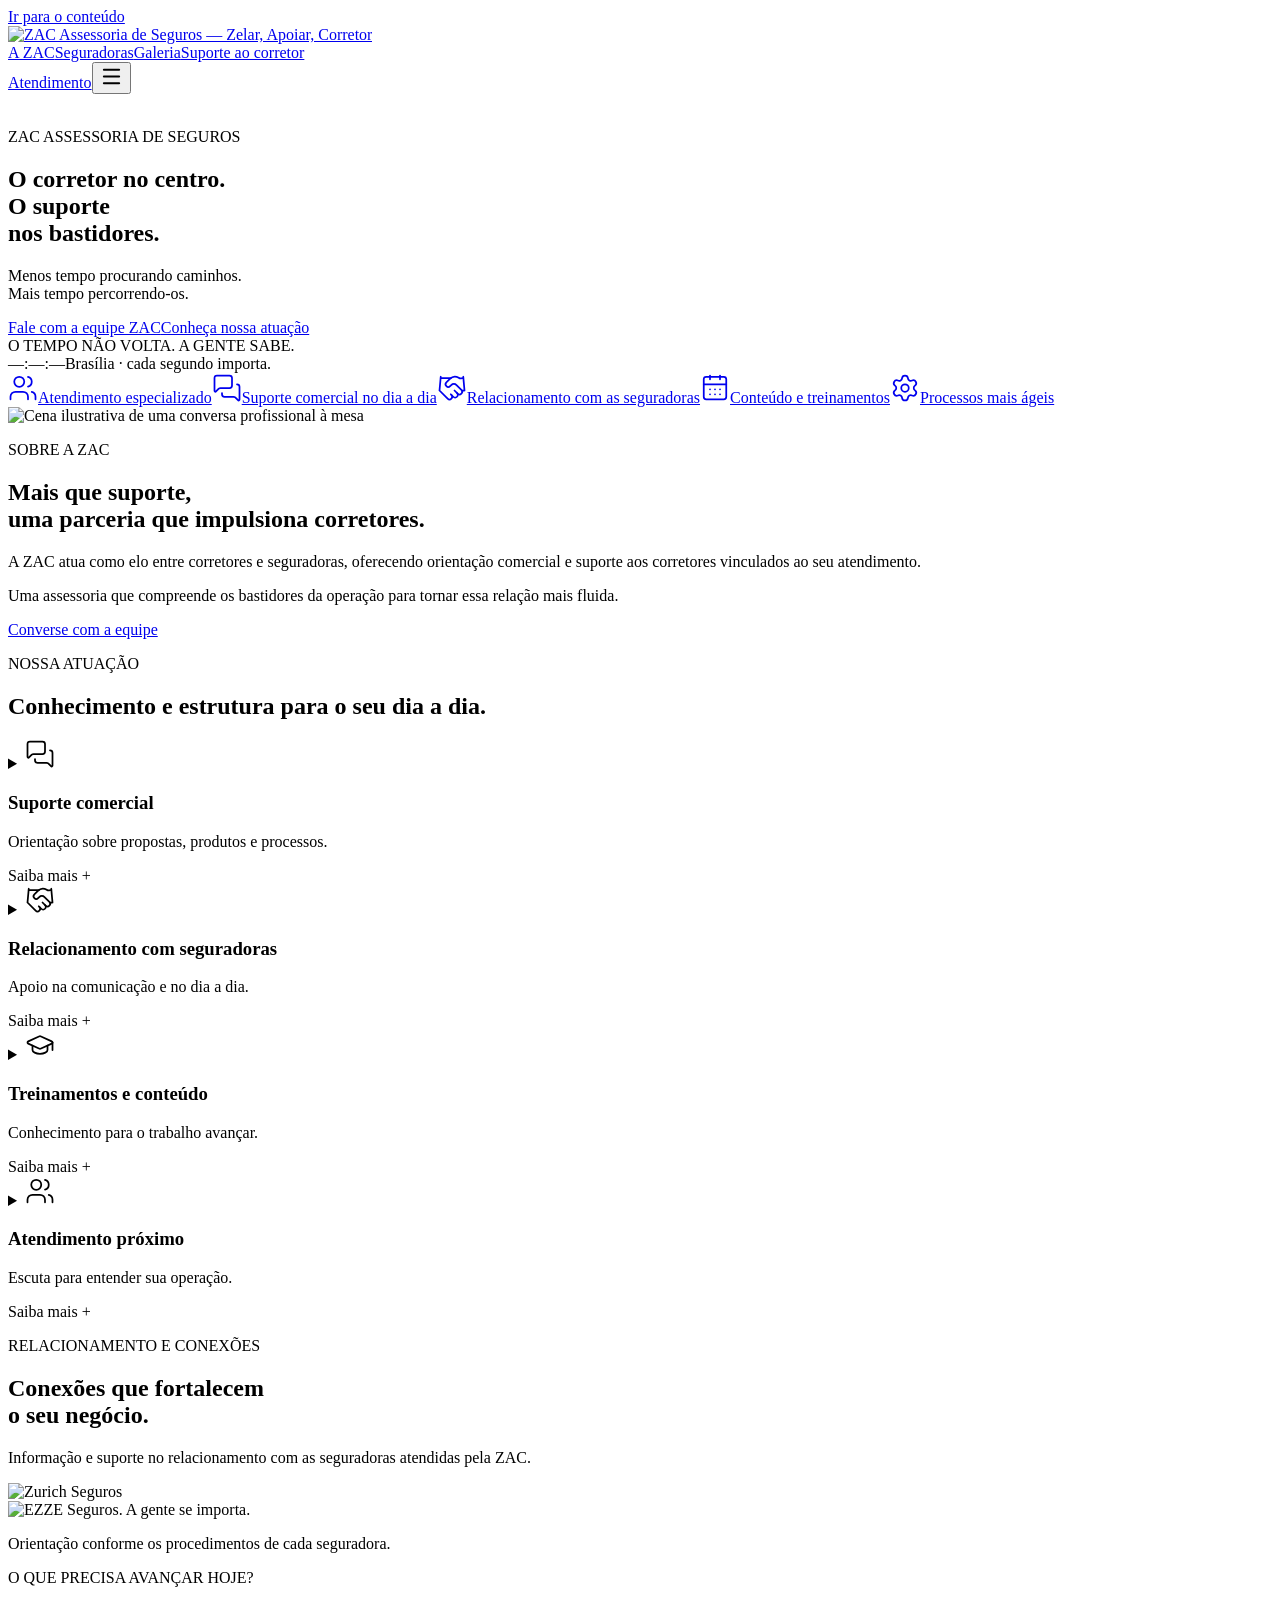
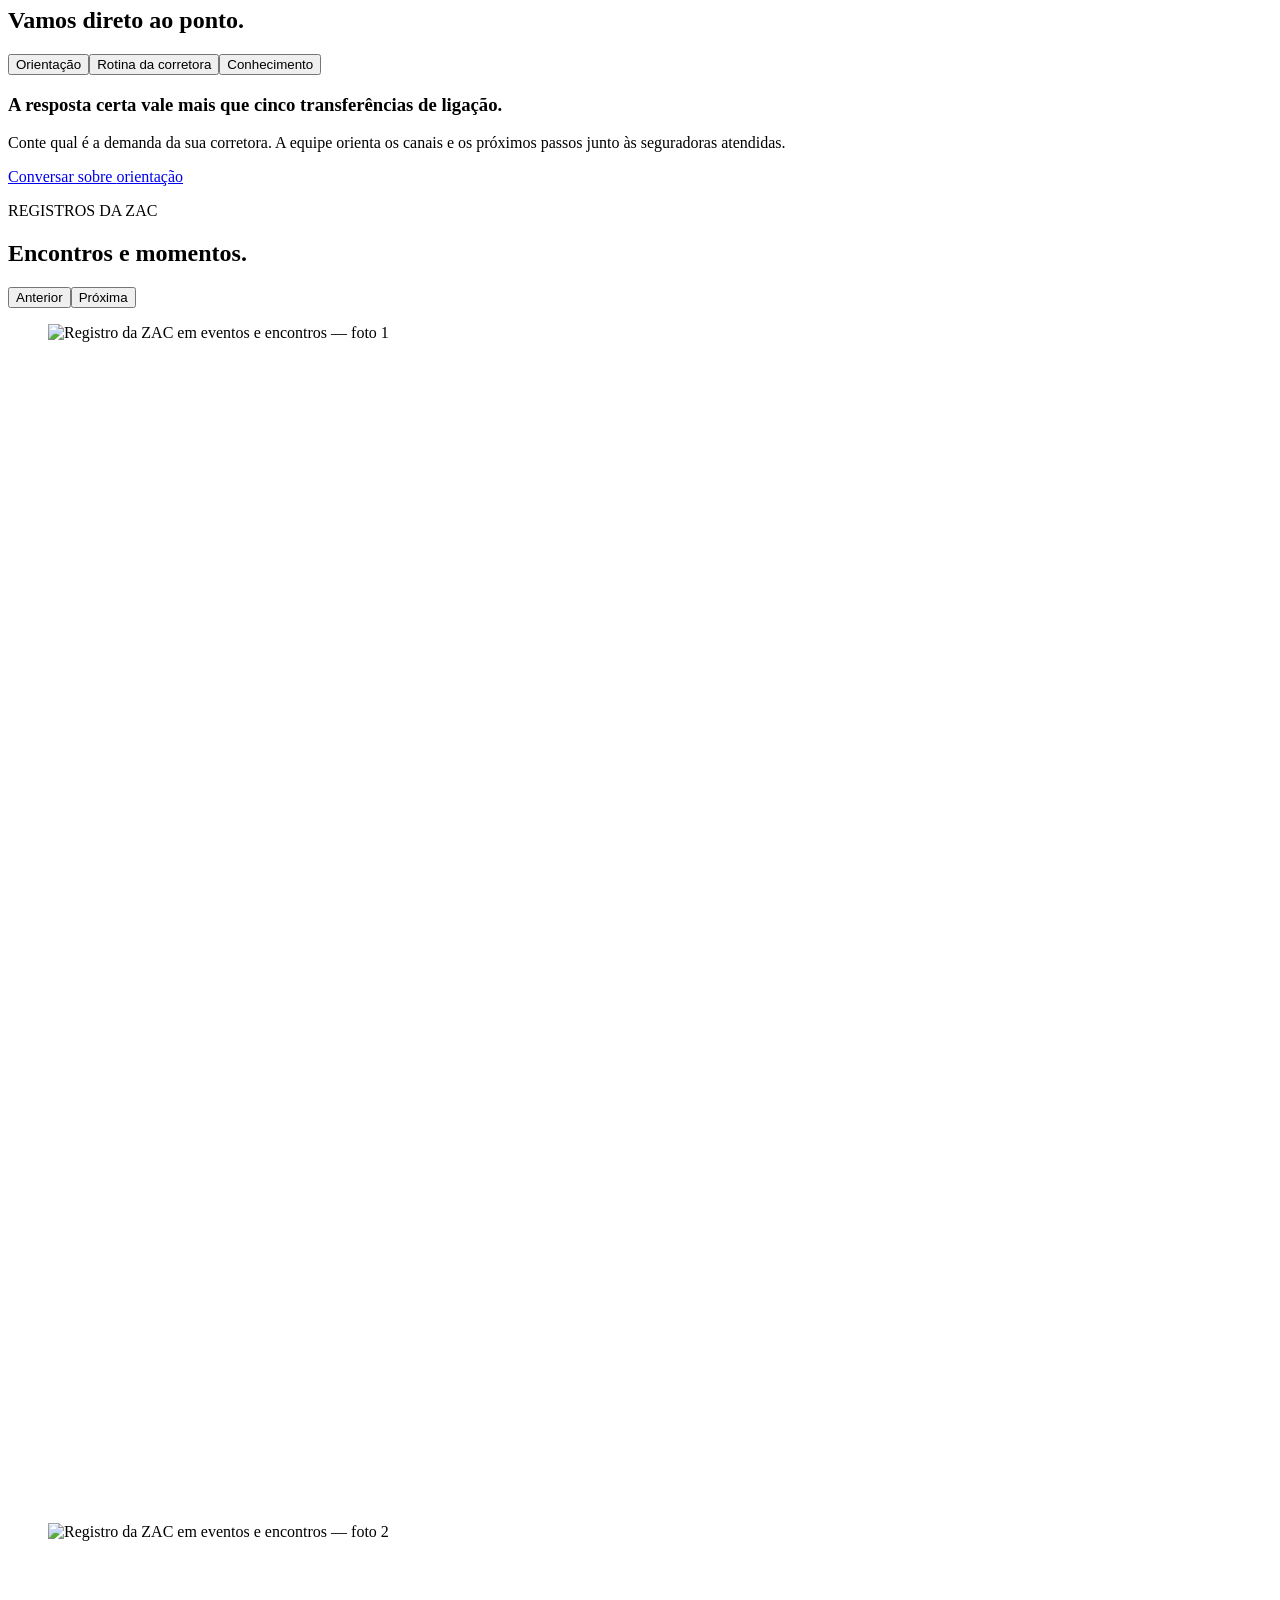
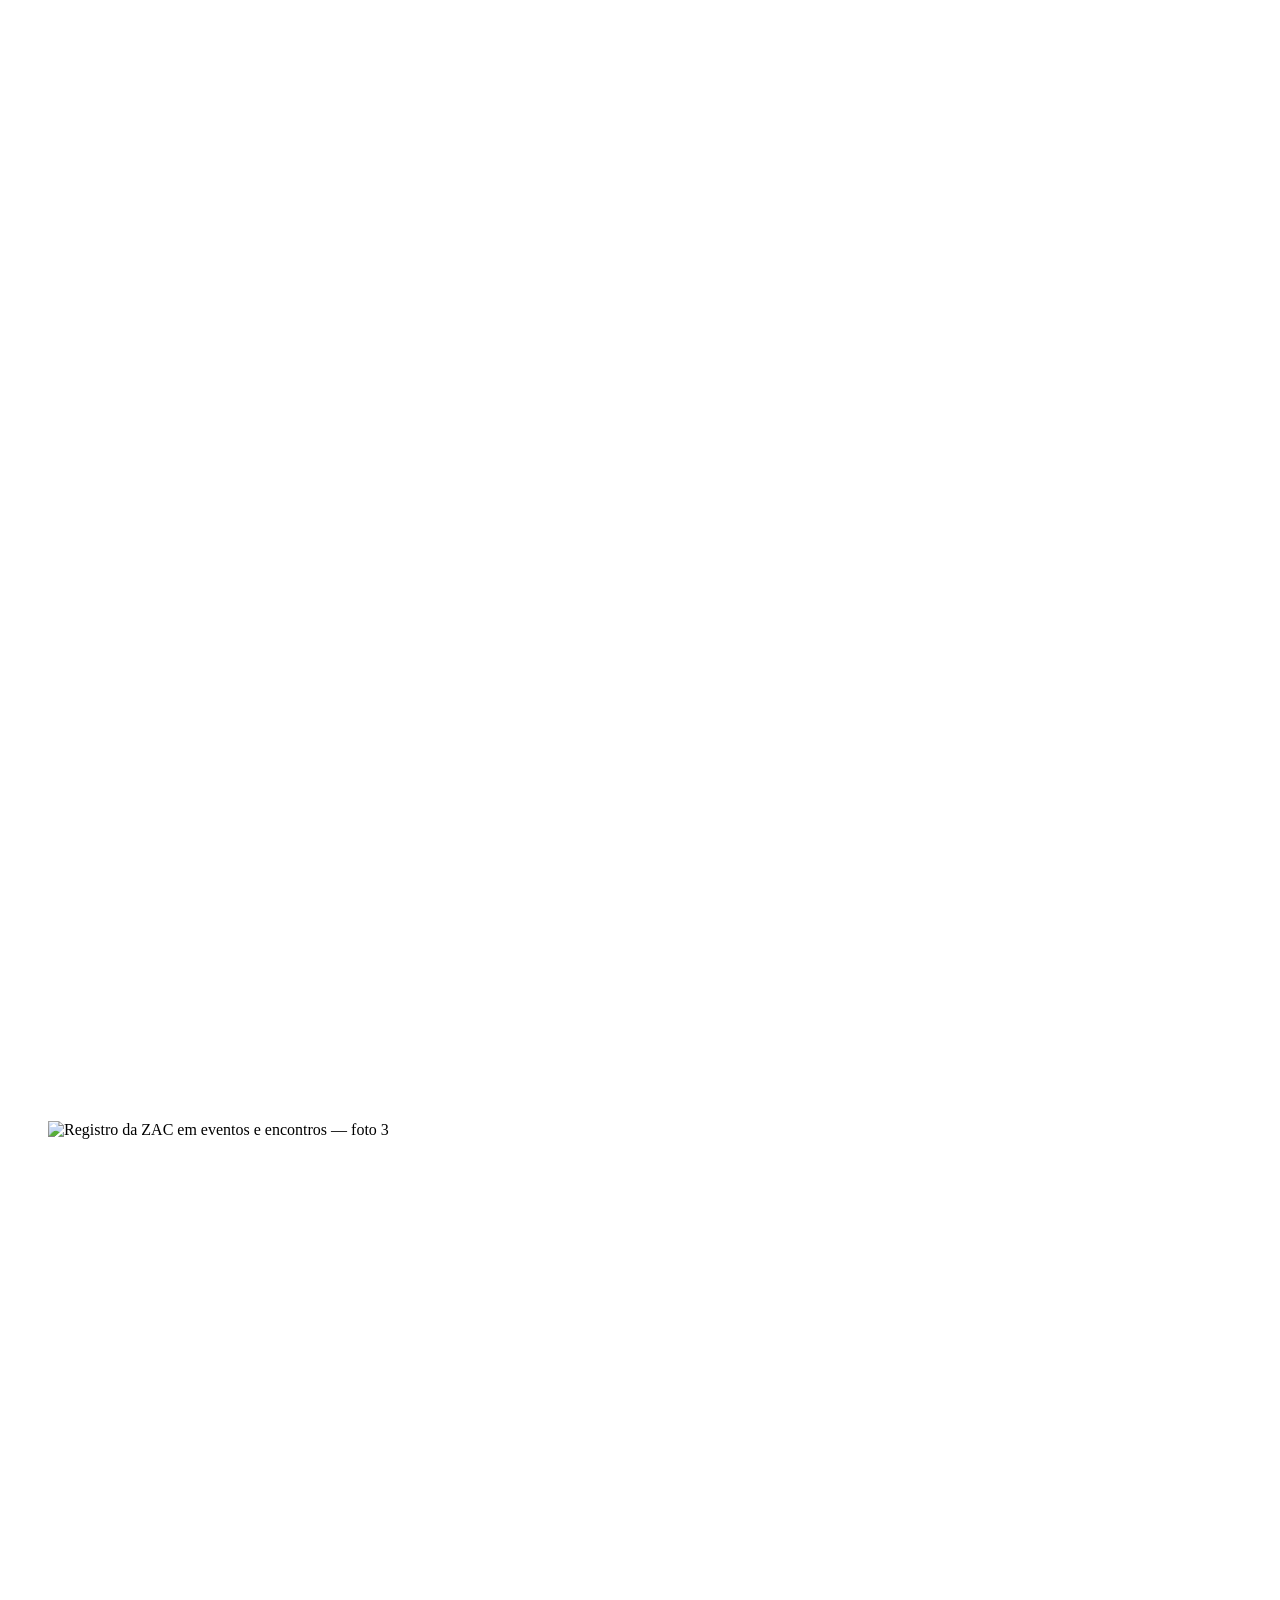
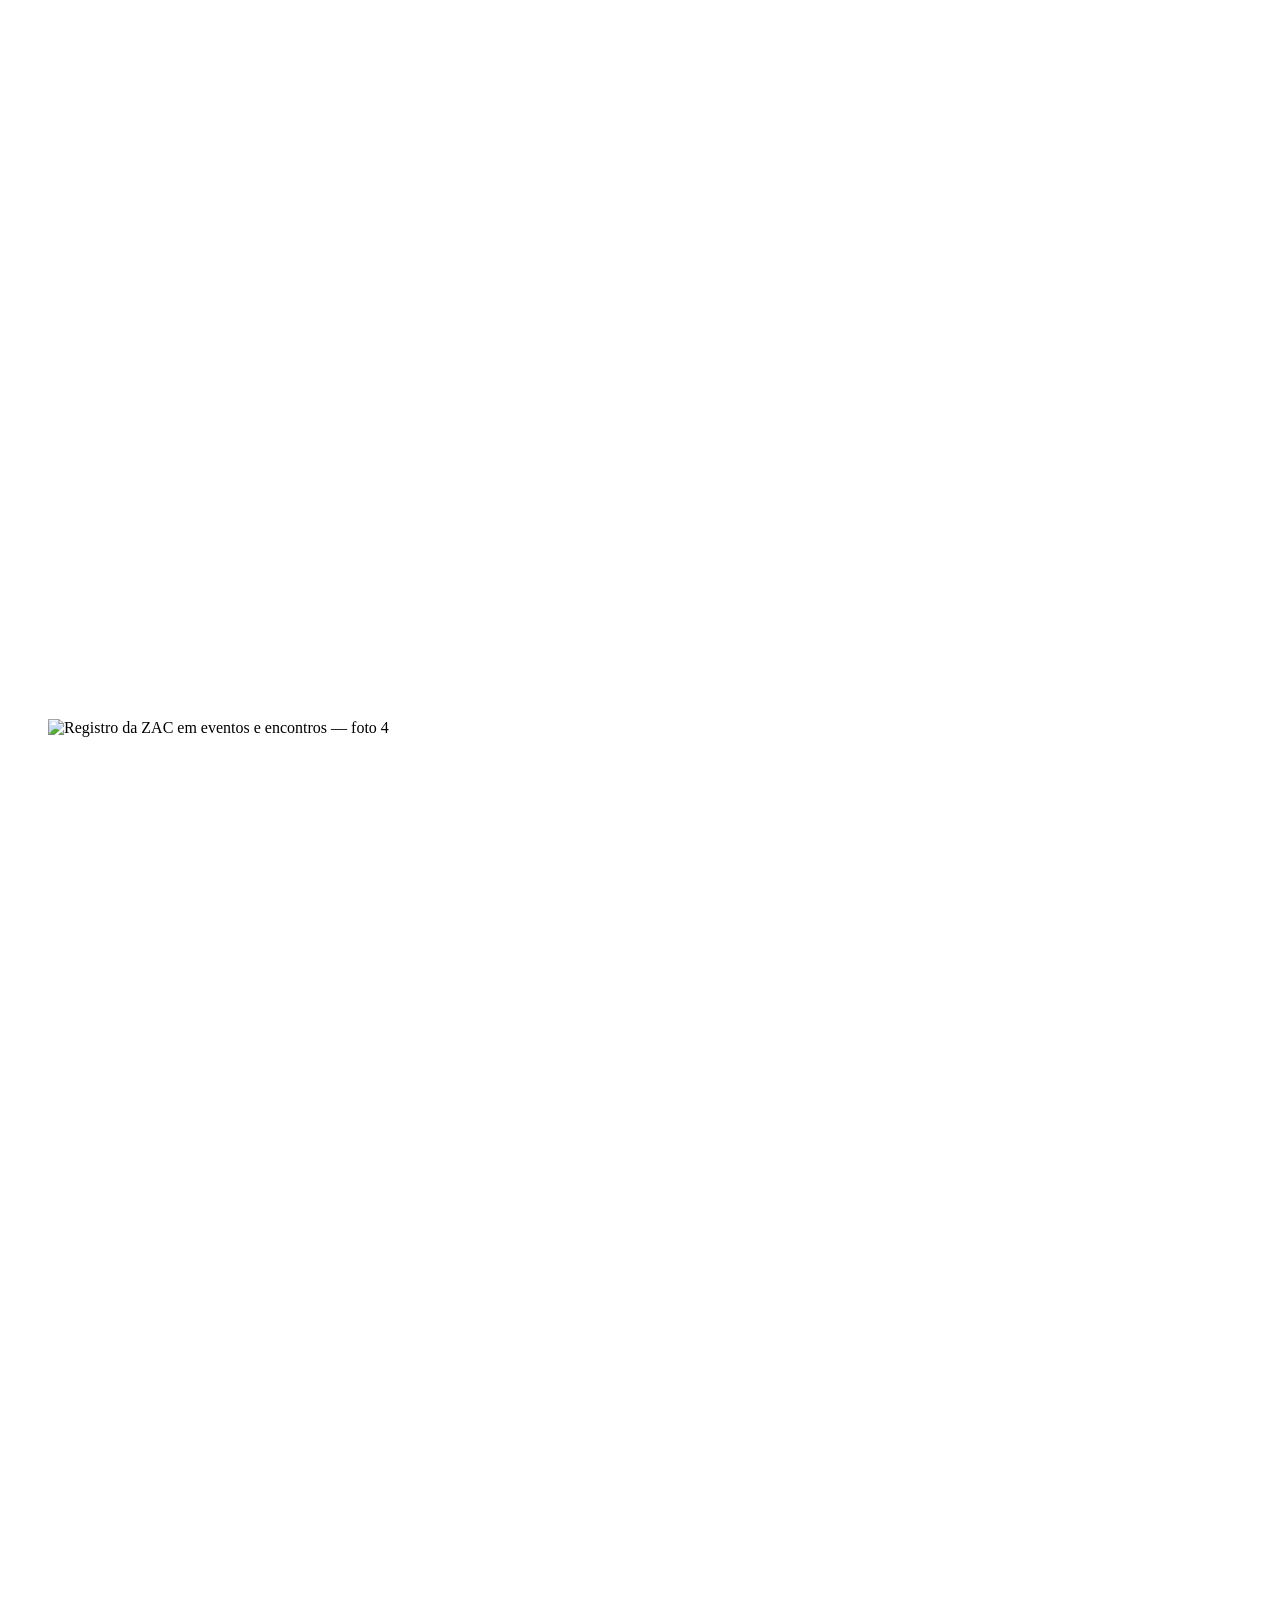
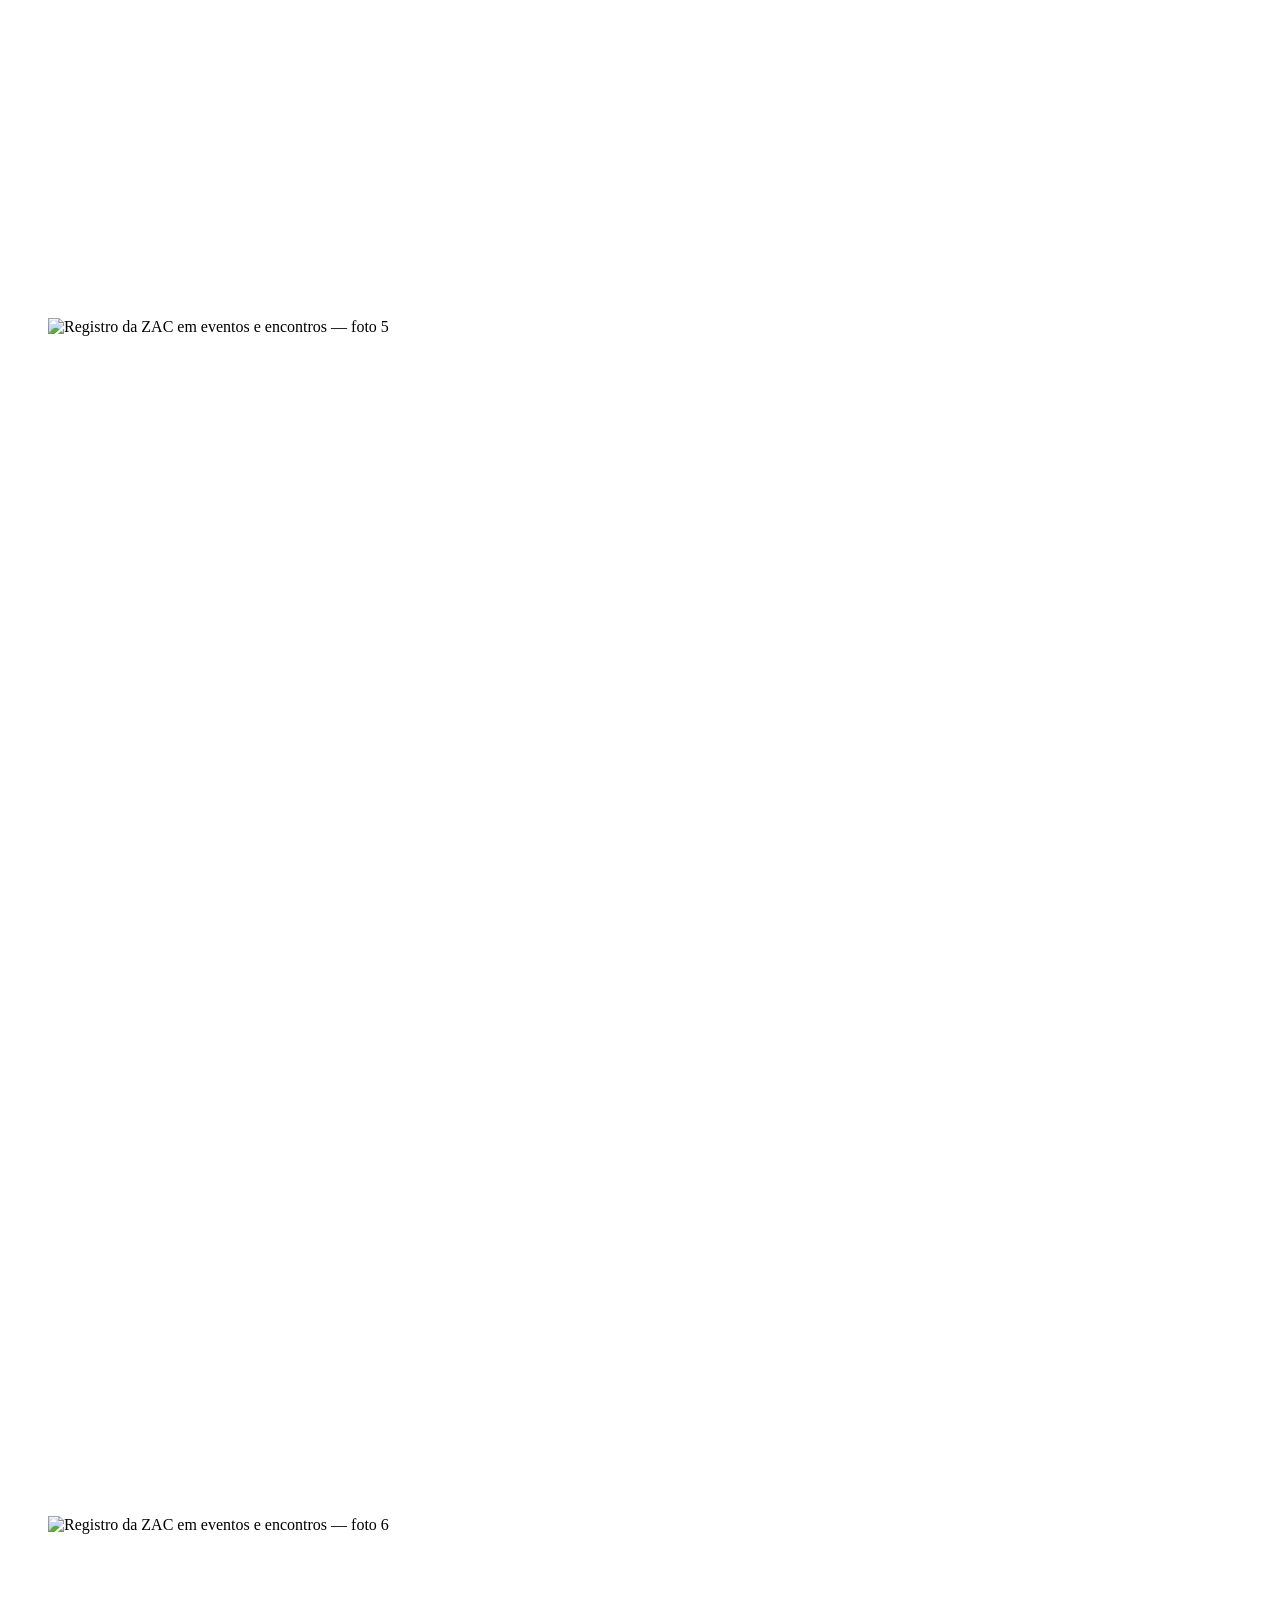
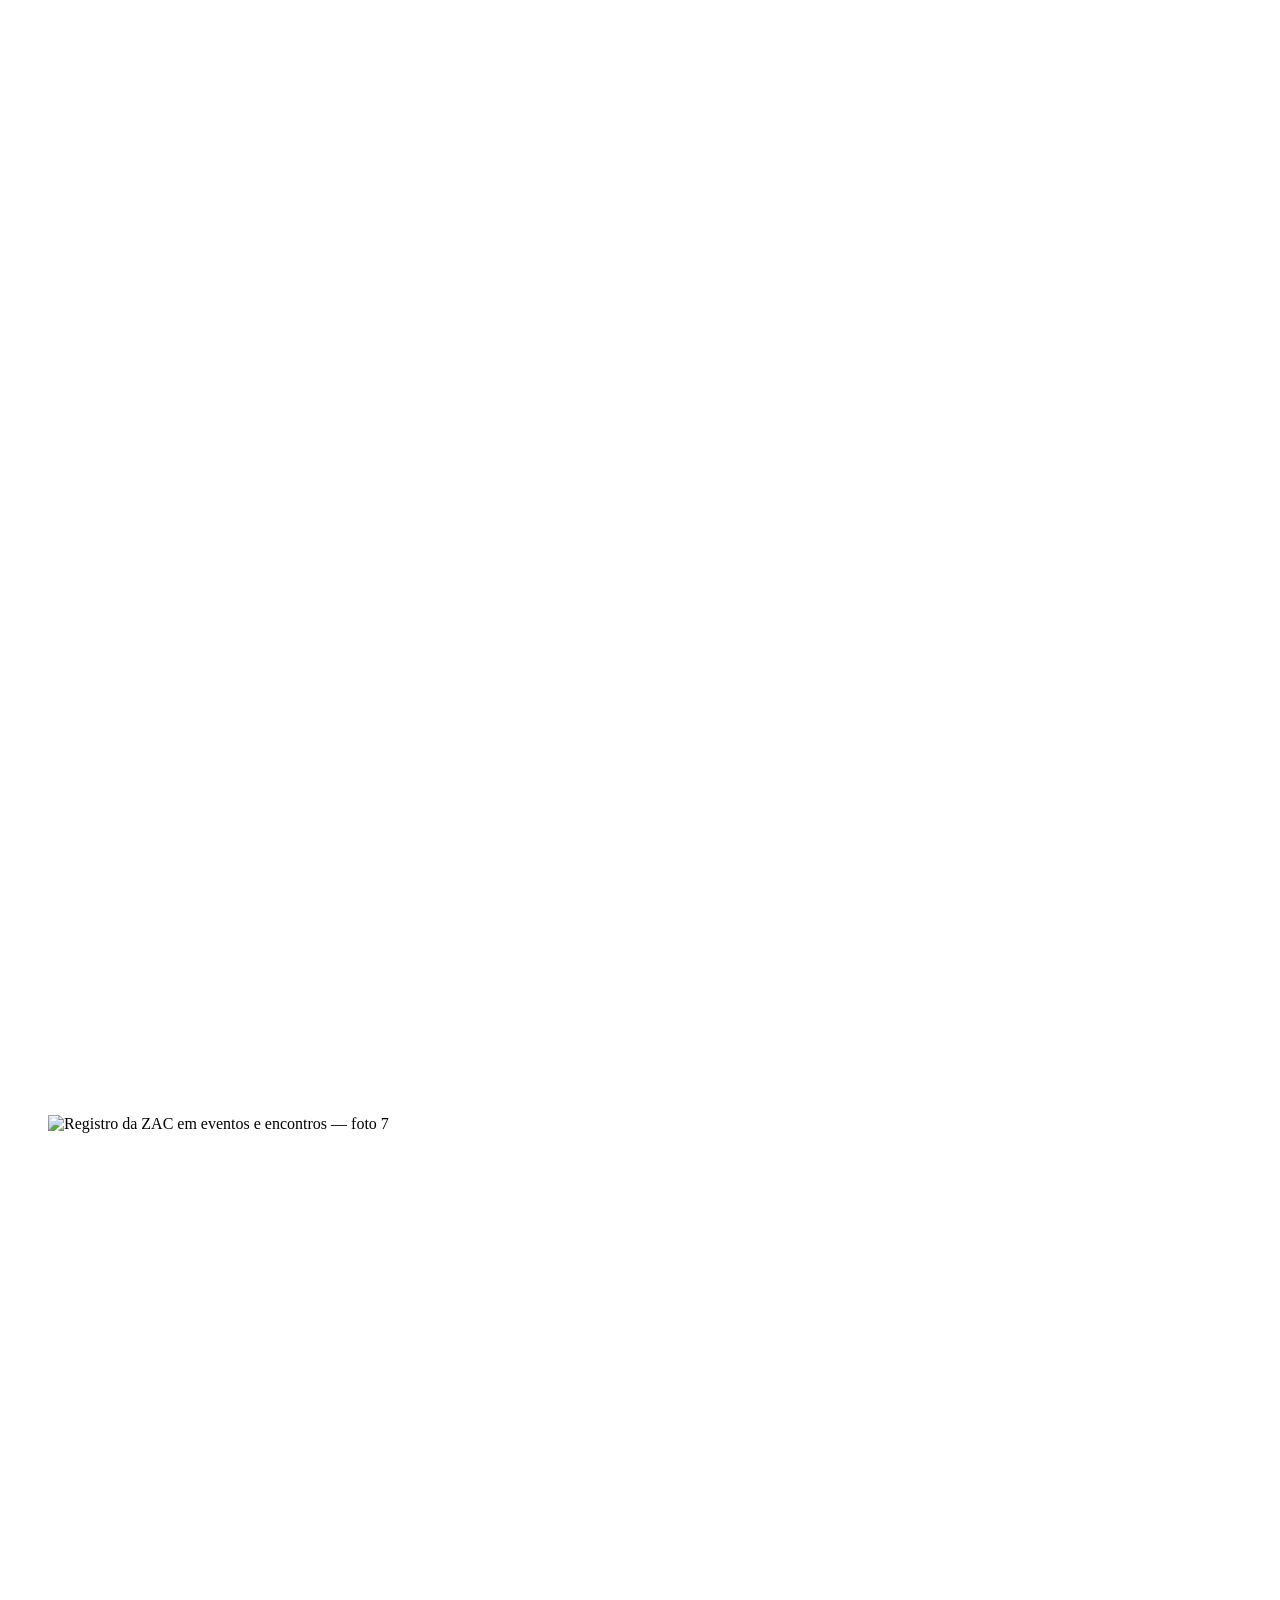
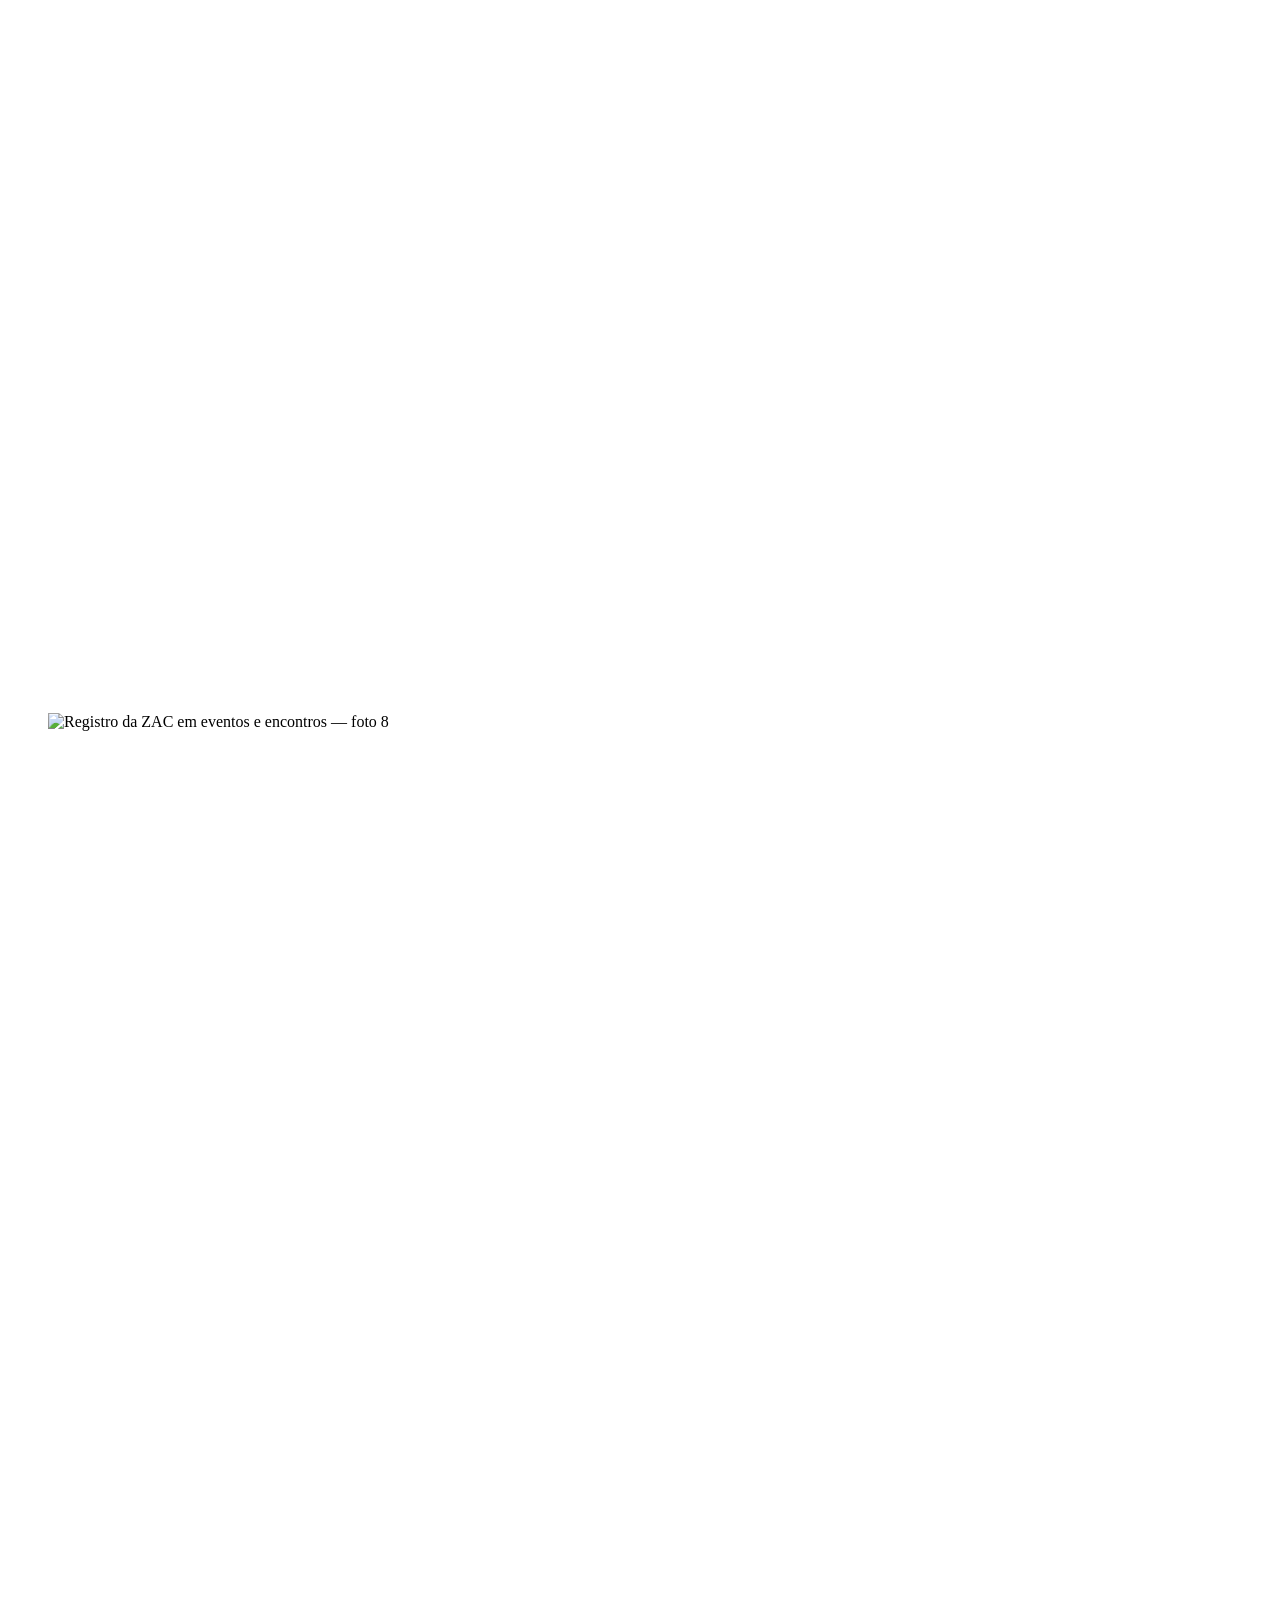
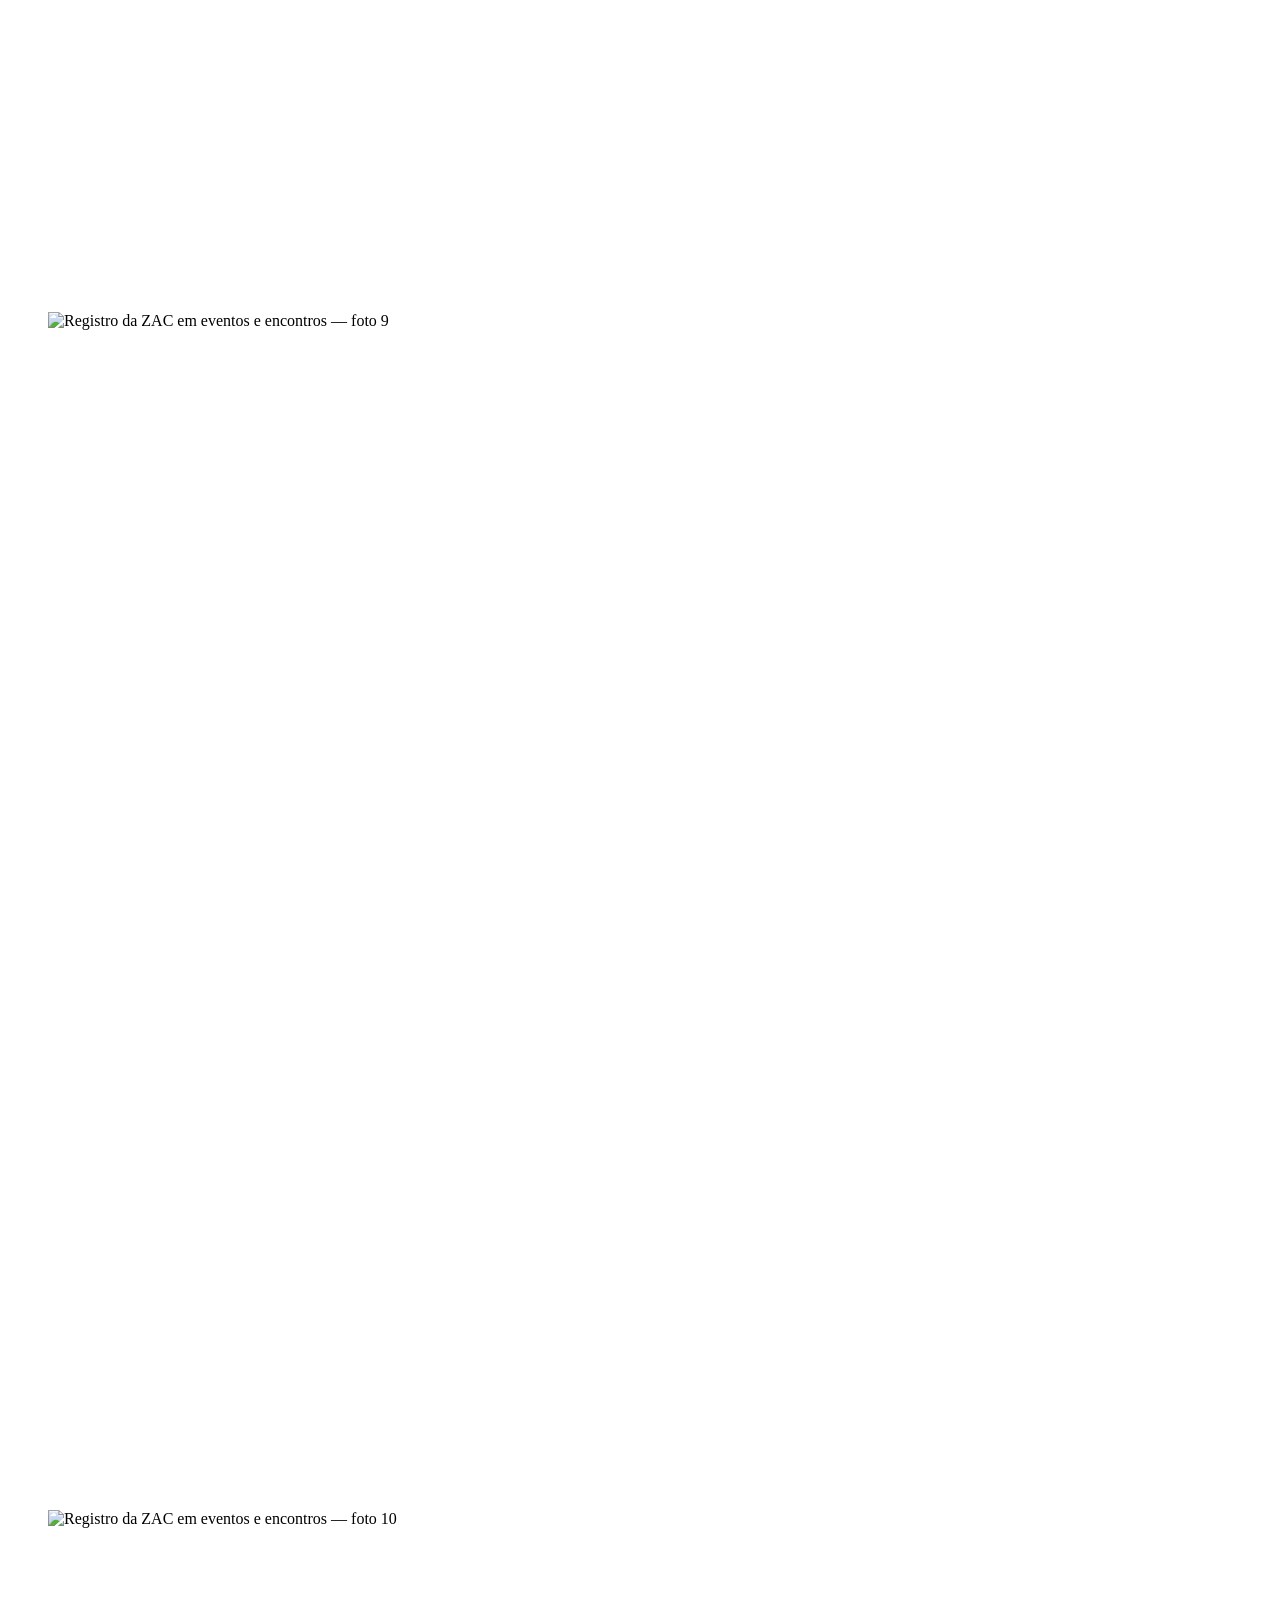
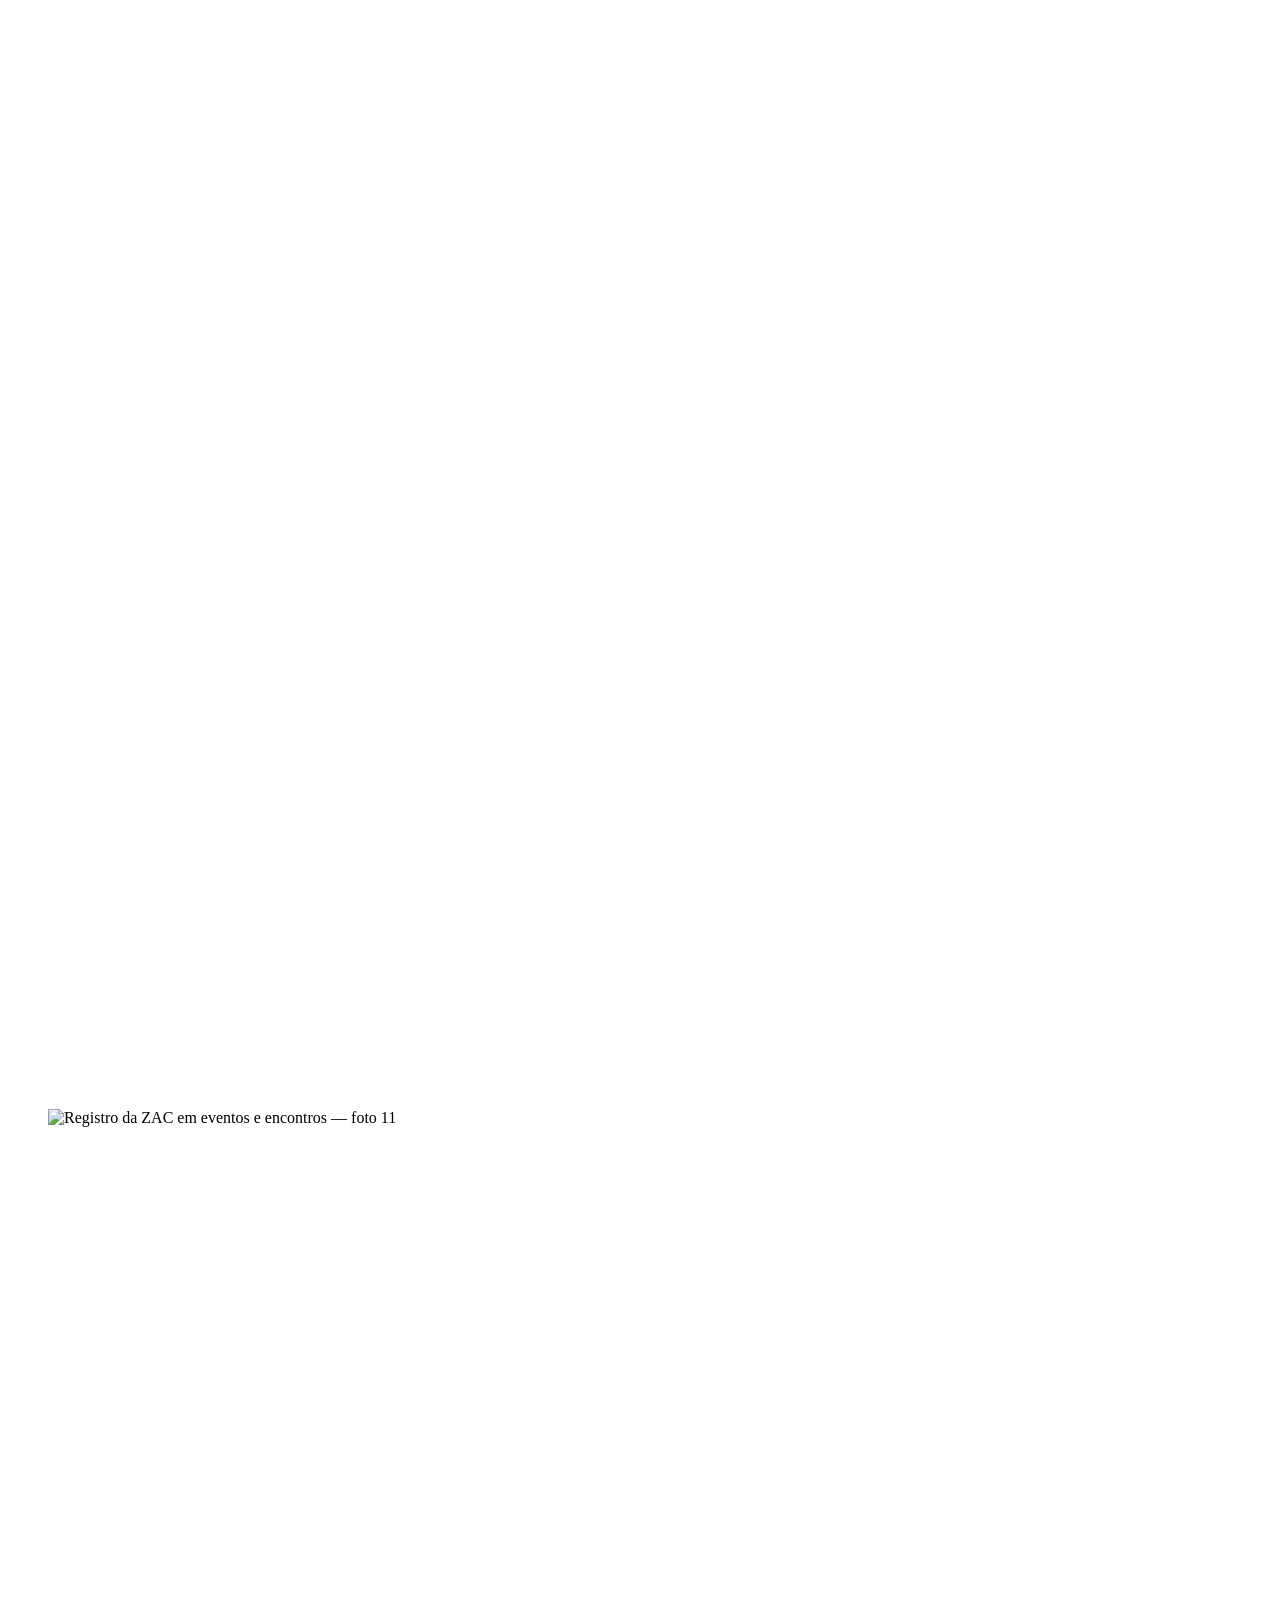
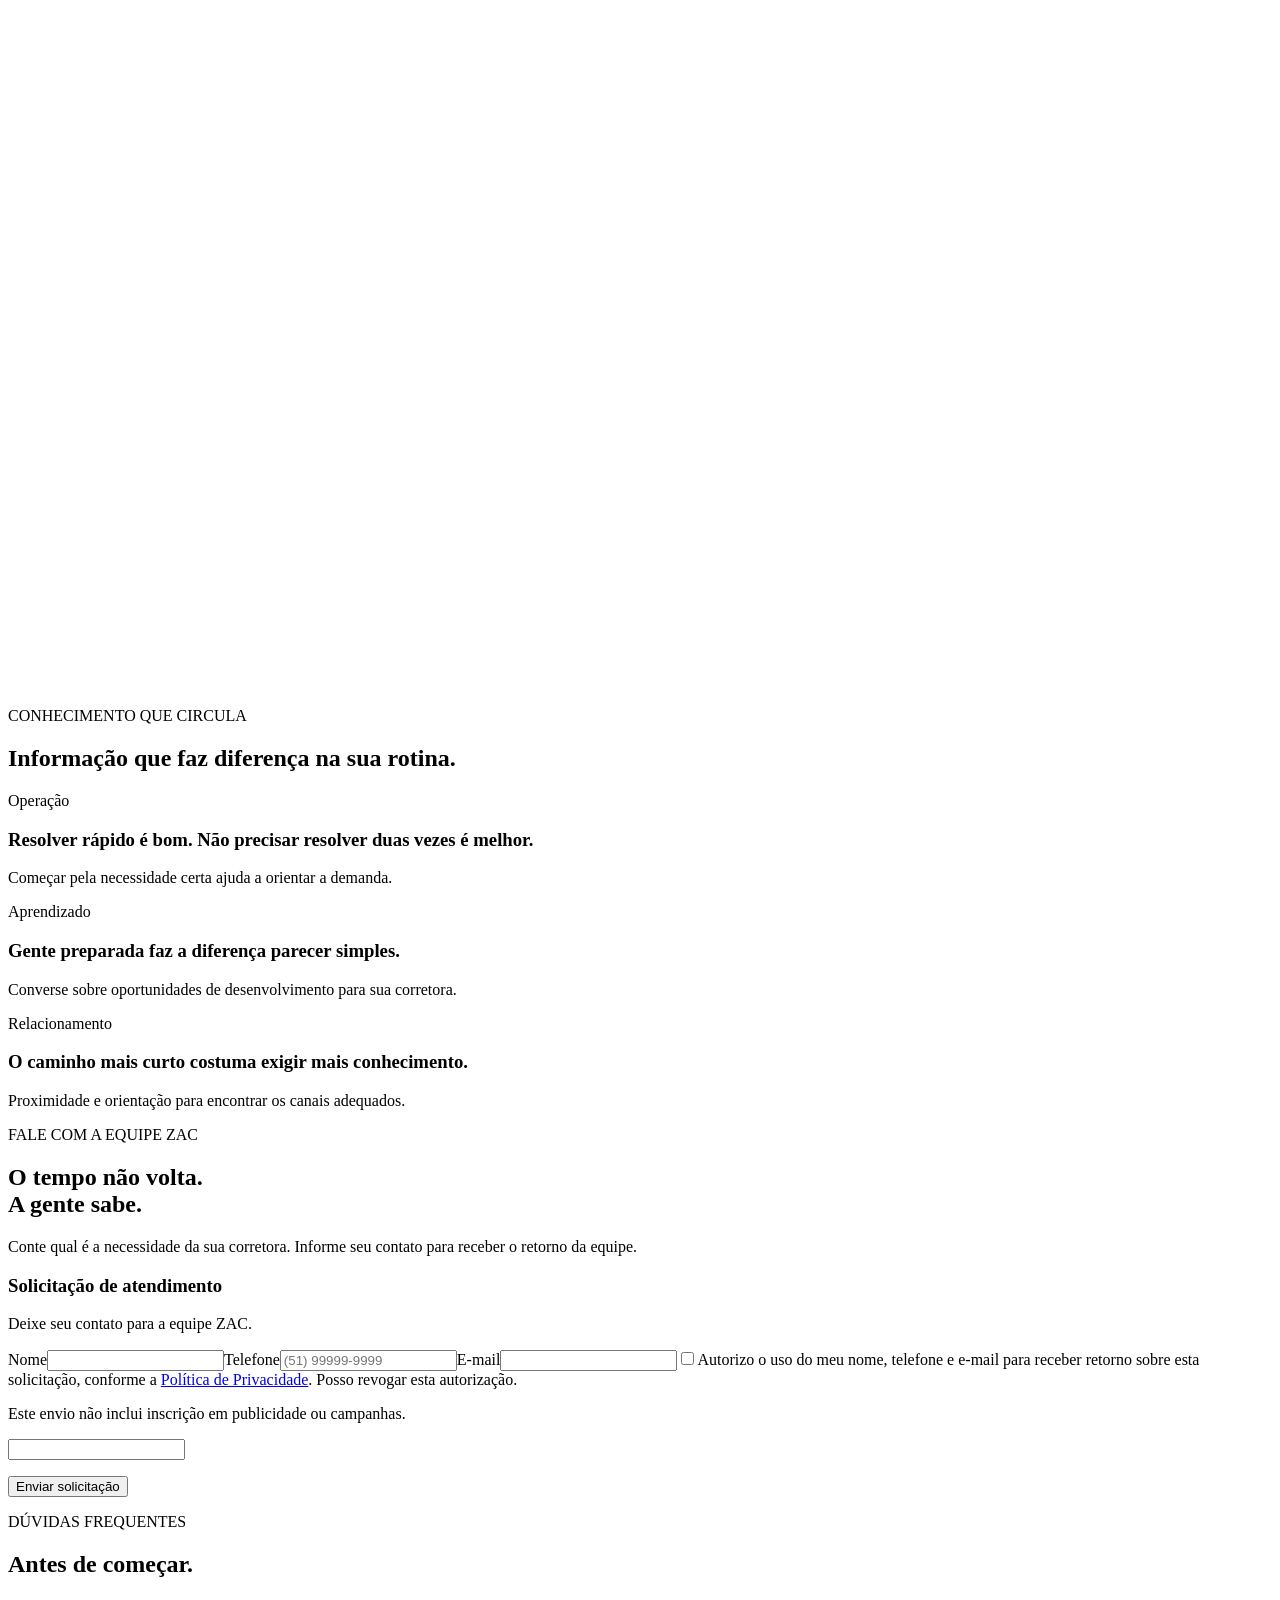
==== site/index.html @ ea4dfcd6 "build: salvar snapshot autonomo do site ZAC para homologacao" ====
<!DOCTYPE html>
<html lang="pt-BR"><head><meta charset="utf-8"/><meta content="width=device-width, initial-scale=1" name="viewport"/><link as="image" fetchpriority="high" href="/images/zac-corretor-v2.png" rel="preload"/><link as="image" href="/zac-logo-transparent.png" rel="preload"/><link data-precedence="vite-rsc/importer-resources" data-rsc-css-href="/_next/static/css/index.CEQjxC6d.css" href="/_next/static/css/index.CEQjxC6d.css" rel="stylesheet"/><link data-precedence="vite-rsc/importer-resources" data-rsc-css-href="/_next/static/css/page.BHLCWnMJ.css" href="/_next/static/css/page.BHLCWnMJ.css" rel="stylesheet"/><link fetchpriority="low" href="/_next/static/chunks/index-gXc2YFTA.js" rel="modulepreload"/><script async="" src="/_next/static/chunks/rolldown-runtime-C60lm6uB.js" type="module"></script><script async="" src="/_next/static/chunks/framework-D_rUT4EX.js" type="module"></script><link as="style" href="https://fonts.googleapis.com/css2?family=Montserrat:wght@400;500;600;700&amp;family=Playfair+Display:wght@400;500;600&amp;display=swap" rel="preload"/><link crossorigin="" href="/_next/static/chunks/layout-segment-context-Bf6nONZ3.js" rel="modulepreload"/><link crossorigin="" href="/_next/static/chunks/site-preferences-OCW57nL_.js" rel="modulepreload"/><link crossorigin="" href="/_next/static/chunks/createLucideIcon-BrNKFXBt.js" rel="modulepreload"/><link crossorigin="" href="/_next/static/chunks/Icon-D0zGVybZ.js" rel="modulepreload"/><link crossorigin="" href="/_next/static/chunks/x-CMG_036o.js" rel="modulepreload"/><link crossorigin="" href="/_next/static/chunks/home-navigation-nT5yXthS.js" rel="modulepreload"/><link crossorigin="" href="/_next/static/chunks/time-motion-xaRQPxzT.js" rel="modulepreload"/><link crossorigin="" href="/_next/static/chunks/support-explorer-C2WcSPyY.js" rel="modulepreload"/><link crossorigin="" href="/_next/static/chunks/photo-carousel-H2L-t9Qt.js" rel="modulepreload"/><link crossorigin="" href="/_next/static/chunks/broker-form-DevCbJHp.js" rel="modulepreload"/><title>ZAC | Suporte ao corretor</title><meta content="Suporte operacional, orientação e relacionamento entre corretores e seguradoras. Conheça a ZAC." name="description"/><link href="/favicon.svg" rel="icon"/><link href="https://fonts.googleapis.com/css2?family=Montserrat:wght@400;500;600;700&amp;family=Playfair+Display:wght@400;500;600&amp;display=swap" rel="stylesheet"/><script>Object.assign(((self[Symbol.for("vinext.navigationRuntime")]??={bootstrap:{routeManifest:null},functions:{}}).bootstrap.rsc??={rsc:[]}),{params:{},nav:{"pathname":"/","searchParams":[]}})</script><link href="/_next/static/chunks/index-gXc2YFTA.js" rel="modulepreload"/>
</head><body><a class="skip-link" href="#conteudo">Ir para o conteúdo</a><div class="zac-v2"><header class="header home-header wrap"><a aria-label="ZAC, início" class="brand" href="/"><img alt="ZAC Assessoria de Seguros — Zelar, Apoiar, Corretor" src="/zac-logo-transparent.png"/></a><nav aria-label="Principal"><a href="#zac">A ZAC</a><a href="#seguradoras">Seguradoras</a><a href="#galeria">Galeria</a><a href="#parceria">Suporte ao corretor</a></nav><div class="nav-actions"><a class="button small" href="#cadastro">Atendimento</a><button aria-controls="mobile-navigation" aria-expanded="false" aria-label="Abrir menu" class="mobile-menu"><svg aria-hidden="true" class="lucide lucide-menu" fill="none" height="23" stroke="currentColor" stroke-linecap="round" stroke-linejoin="round" stroke-width="2" viewbox="0 0 24 24" width="23" xmlns="http://www.w3.org/2000/svg"><path d="M4 5h16"></path><path d="M4 12h16"></path><path d="M4 19h16"></path></svg></button></div></header><main id="conteudo"><section class="v2-hero"><img alt="" class="v2-hero-photo" fetchpriority="high" src="/images/zac-corretor-v2.png"/><div class="wrap"><p class="eyebrow">ZAC ASSESSORIA DE SEGUROS</p><h1>O corretor no centro.<br/><span>O suporte<br/>nos bastidores.</span></h1><p class="v2-intro">Menos tempo procurando caminhos.<br/>Mais tempo percorrendo-os.</p><div class="v2-actions"><a class="button" href="#cadastro">Fale com a equipe ZAC</a><a class="text-link" href="#parceria">Conheça nossa atuação</a></div><div class="time-signature"><div aria-hidden="true" class="time-orbit"><span></span></div><div><span class="time-label">O TEMPO NÃO VOLTA. A GENTE SABE.</span><div class="time-caption"><span aria-label="Horário de Brasília" class="live-time" data-no-translate="true">—:—:—</span><span>Brasília · cada segundo importa.</span></div></div></div></div></section><div class="v2-benefits wrap"><a href="#parceria"><svg aria-hidden="true" class="lucide lucide-users" fill="none" height="30" stroke="currentColor" stroke-linecap="round" stroke-linejoin="round" stroke-width="1.4" viewbox="0 0 24 24" width="30" xmlns="http://www.w3.org/2000/svg"><path d="M16 21v-2a4 4 0 0 0-4-4H6a4 4 0 0 0-4 4v2"></path><path d="M16 3.128a4 4 0 0 1 0 7.744"></path><path d="M22 21v-2a4 4 0 0 0-3-3.87"></path><circle cx="9" cy="7" r="4"></circle></svg><span>Atendimento especializado</span></a><a href="#parceria"><svg aria-hidden="true" class="lucide lucide-messages-square" fill="none" height="30" stroke="currentColor" stroke-linecap="round" stroke-linejoin="round" stroke-width="1.4" viewbox="0 0 24 24" width="30" xmlns="http://www.w3.org/2000/svg"><path d="M16 10a2 2 0 0 1-2 2H6.828a2 2 0 0 0-1.414.586l-2.202 2.202A.71.71 0 0 1 2 14.286V4a2 2 0 0 1 2-2h10a2 2 0 0 1 2 2z"></path><path d="M20 9a2 2 0 0 1 2 2v10.286a.71.71 0 0 1-1.212.502l-2.202-2.202A2 2 0 0 0 17.172 19H10a2 2 0 0 1-2-2v-1"></path></svg><span>Suporte comercial no dia a dia</span></a><a href="#parceria"><svg aria-hidden="true" class="lucide lucide-handshake" fill="none" height="30" stroke="currentColor" stroke-linecap="round" stroke-linejoin="round" stroke-width="1.4" viewbox="0 0 24 24" width="30" xmlns="http://www.w3.org/2000/svg"><path d="m11 17 2 2a1 1 0 1 0 3-3"></path><path d="m14 14 2.5 2.5a1 1 0 1 0 3-3l-3.88-3.88a3 3 0 0 0-4.24 0l-.88.88a1 1 0 1 1-3-3l2.81-2.81a5.79 5.79 0 0 1 7.06-.87l.47.28a2 2 0 0 0 1.42.25L21 4"></path><path d="m21 3 1 11h-2"></path><path d="M3 3 2 14l6.5 6.5a1 1 0 1 0 3-3"></path><path d="M3 4h8"></path></svg><span>Relacionamento com as seguradoras</span></a><a href="#parceria"><svg aria-hidden="true" class="lucide lucide-calendar-days" fill="none" height="30" stroke="currentColor" stroke-linecap="round" stroke-linejoin="round" stroke-width="1.4" viewbox="0 0 24 24" width="30" xmlns="http://www.w3.org/2000/svg"><path d="M8 2v3"></path><path d="M16 2v3"></path><rect height="18" rx="2" width="18" x="3" y="3"></rect><path d="M3 9h18"></path><path d="M8 13h.01"></path><path d="M12 13h.01"></path><path d="M16 13h.01"></path><path d="M8 17h.01"></path><path d="M12 17h.01"></path><path d="M16 17h.01"></path></svg><span>Conteúdo e treinamentos</span></a><a href="#parceria"><svg aria-hidden="true" class="lucide lucide-settings" fill="none" height="30" stroke="currentColor" stroke-linecap="round" stroke-linejoin="round" stroke-width="1.4" viewbox="0 0 24 24" width="30" xmlns="http://www.w3.org/2000/svg"><path d="M9.671 4.136a2.34 2.34 0 0 1 4.659 0 2.34 2.34 0 0 0 3.319 1.915 2.34 2.34 0 0 1 2.33 4.033 2.34 2.34 0 0 0 0 3.831 2.34 2.34 0 0 1-2.33 4.033 2.34 2.34 0 0 0-3.319 1.915 2.34 2.34 0 0 1-4.659 0 2.34 2.34 0 0 0-3.32-1.915 2.34 2.34 0 0 1-2.33-4.033 2.34 2.34 0 0 0 0-3.831A2.34 2.34 0 0 1 6.35 6.051a2.34 2.34 0 0 0 3.319-1.915"></path><circle cx="12" cy="12" r="3"></circle></svg><span>Processos mais ágeis</span></a></div><section class="v2-split" id="zac"><img alt="Cena ilustrativa de uma conversa profissional à mesa" loading="lazy" src="/images/zac-conversa.webp"/><div><p class="eyebrow">SOBRE A ZAC</p><h2>Mais que suporte,<br/>uma <span>parceria que impulsiona corretores.</span></h2><p>A ZAC atua como elo entre corretores e seguradoras, oferecendo orientação comercial e suporte aos corretores vinculados ao seu atendimento.</p><p>Uma assessoria que compreende os bastidores da operação para tornar essa relação mais fluida.</p><a class="text-link" href="#cadastro">Converse com a equipe</a></div></section><section class="v2-solutions" id="parceria"><div class="wrap"><p class="eyebrow">NOSSA ATUAÇÃO</p><h2>Conhecimento e estrutura para o seu dia a dia.</h2><div class="v2-cards"><details><summary><svg aria-hidden="true" class="lucide lucide-messages-square" fill="none" height="30" stroke="currentColor" stroke-linecap="round" stroke-linejoin="round" stroke-width="1.4" viewbox="0 0 24 24" width="30" xmlns="http://www.w3.org/2000/svg"><path d="M16 10a2 2 0 0 1-2 2H6.828a2 2 0 0 0-1.414.586l-2.202 2.202A.71.71 0 0 1 2 14.286V4a2 2 0 0 1 2-2h10a2 2 0 0 1 2 2z"></path><path d="M20 9a2 2 0 0 1 2 2v10.286a.71.71 0 0 1-1.212.502l-2.202-2.202A2 2 0 0 0 17.172 19H10a2 2 0 0 1-2-2v-1"></path></svg><h3>Suporte comercial</h3><p>Orientação sobre propostas, produtos e processos.</p><span class="v2-detail-label">Saiba mais <span aria-hidden="true">+</span></span></summary><div class="v2-detail"><p>A equipe recebe sua demanda e orienta o encaminhamento adequado, conforme os procedimentos de cada seguradora.</p><a href="#cadastro">Solicitar atendimento</a></div></details><details><summary><svg aria-hidden="true" class="lucide lucide-handshake" fill="none" height="30" stroke="currentColor" stroke-linecap="round" stroke-linejoin="round" stroke-width="1.4" viewbox="0 0 24 24" width="30" xmlns="http://www.w3.org/2000/svg"><path d="m11 17 2 2a1 1 0 1 0 3-3"></path><path d="m14 14 2.5 2.5a1 1 0 1 0 3-3l-3.88-3.88a3 3 0 0 0-4.24 0l-.88.88a1 1 0 1 1-3-3l2.81-2.81a5.79 5.79 0 0 1 7.06-.87l.47.28a2 2 0 0 0 1.42.25L21 4"></path><path d="m21 3 1 11h-2"></path><path d="M3 3 2 14l6.5 6.5a1 1 0 1 0 3-3"></path><path d="M3 4h8"></path></svg><h3>Relacionamento com seguradoras</h3><p>Apoio na comunicação e no dia a dia.</p><span class="v2-detail-label">Saiba mais <span aria-hidden="true">+</span></span></summary><div class="v2-detail"><p>Organização de necessidades e acompanhamento dos próximos passos junto às seguradoras atendidas.</p><a href="#cadastro">Solicitar atendimento</a></div></details><details><summary><svg aria-hidden="true" class="lucide lucide-graduation-cap" fill="none" height="30" stroke="currentColor" stroke-linecap="round" stroke-linejoin="round" stroke-width="1.4" viewbox="0 0 24 24" width="30" xmlns="http://www.w3.org/2000/svg"><path d="M21.42 10.922a1 1 0 0 0-.019-1.838L12.83 5.18a2 2 0 0 0-1.66 0L2.6 9.08a1 1 0 0 0 0 1.832l8.57 3.908a2 2 0 0 0 1.66 0z"></path><path d="M22 10v6"></path><path d="M6 12.5V16a6 3 0 0 0 12 0v-3.5"></path></svg><h3>Treinamentos e conteúdo</h3><p>Conhecimento para o trabalho avançar.</p><span class="v2-detail-label">Saiba mais <span aria-hidden="true">+</span></span></summary><div class="v2-detail"><p>Consulte a equipe sobre treinamentos, encontros e oportunidades de aprendizado para sua corretora.</p><a href="#cadastro">Solicitar atendimento</a></div></details><details><summary><svg aria-hidden="true" class="lucide lucide-users" fill="none" height="30" stroke="currentColor" stroke-linecap="round" stroke-linejoin="round" stroke-width="1.4" viewbox="0 0 24 24" width="30" xmlns="http://www.w3.org/2000/svg"><path d="M16 21v-2a4 4 0 0 0-4-4H6a4 4 0 0 0-4 4v2"></path><path d="M16 3.128a4 4 0 0 1 0 7.744"></path><path d="M22 21v-2a4 4 0 0 0-3-3.87"></path><circle cx="9" cy="7" r="4"></circle></svg><h3>Atendimento próximo</h3><p>Escuta para entender sua operação.</p><span class="v2-detail-label">Saiba mais <span aria-hidden="true">+</span></span></summary><div class="v2-detail"><p>O atendimento parte da necessidade apresentada pelo corretor, para orientar os próximos passos.</p><a href="#cadastro">Solicitar atendimento</a></div></details></div></div></section><section class="v2-partners wrap" id="seguradoras"><div><p class="eyebrow">RELACIONAMENTO E CONEXÕES</p><h2>Conexões que fortalecem<br/>o seu negócio.</h2><p>Informação e suporte no relacionamento com as seguradoras atendidas pela ZAC.</p></div><div class="v2-insurers"><div class="partner-brand partner-zurich"><img alt="Zurich Seguros" height="381" loading="lazy" src="/images/parceiras/zurich.jpeg" width="780"/></div><div class="partner-brand partner-ezze"><div class="ezze-logo-window"><img alt="EZZE Seguros. A gente se importa." height="1600" loading="lazy" src="/images/parceiras/ezze.png" width="1600"/></div></div><p>Orientação conforme os procedimentos de cada seguradora.</p></div></section><section aria-labelledby="explorer-title" class="support-explorer wrap"><div><p class="eyebrow">O QUE PRECISA AVANÇAR HOJE?</p><h2 id="explorer-title">Vamos direto ao ponto.</h2><div aria-label="Escolha o assunto" class="support-options" role="group"><button aria-pressed="true">Orientação</button><button aria-pressed="false">Rotina da corretora</button><button aria-pressed="false">Conhecimento</button></div></div><div aria-atomic="true" aria-live="polite" class="support-answer"><h3>A resposta certa vale mais que cinco transferências de ligação.</h3><p>Conte qual é a demanda da sua corretora. A equipe orienta os canais e os próximos passos junto às seguradoras atendidas.</p><a class="text-link" href="#cadastro">Conversar sobre <!-- -->orientação</a></div></section><section aria-labelledby="gallery-title" class="section photo-carousel" id="galeria"><div class="wrap carousel-heading"><div><p class="eyebrow">REGISTROS DA ZAC</p><h2 id="gallery-title">Encontros e momentos.</h2></div><div class="carousel-controls"><button aria-controls="zac-photo-track" aria-label="Ver fotos anteriores">Anterior</button><button aria-controls="zac-photo-track" aria-label="Ver próximas fotos">Próxima</button></div></div><div aria-label="Galeria de fotos ZAC, role horizontalmente" class="carousel-track" id="zac-photo-track" role="region" tabindex="0"><figure class="carousel-frame" style="aspect-ratio:769/768"><img alt="Registro da ZAC em eventos e encontros — foto 1" draggable="false" loading="lazy" src="/images/galeria/eventos/zac-evento-01.jpg" style="width:182.31469440832248%;height:102.47395833333333%;left:-2.600780234070221%;top:-2.34375%"/></figure><figure class="carousel-frame" style="aspect-ratio:769/768"><img alt="Registro da ZAC em eventos e encontros — foto 2" draggable="false" loading="lazy" src="/images/galeria/eventos/zac-evento-02.jpg" style="width:182.31469440832248%;height:102.47395833333333%;left:-2.600780234070221%;top:-2.34375%"/></figure><figure class="carousel-frame" style="aspect-ratio:769/768"><img alt="Registro da ZAC em eventos e encontros — foto 3" draggable="false" loading="lazy" src="/images/galeria/eventos/zac-evento-03.jpg" style="width:182.31469440832248%;height:102.47395833333333%;left:-2.600780234070221%;top:-2.34375%"/></figure><figure class="carousel-frame" style="aspect-ratio:769/768"><img alt="Registro da ZAC em eventos e encontros — foto 4" draggable="false" loading="lazy" src="/images/galeria/eventos/zac-evento-04.jpg" style="width:182.31469440832248%;height:102.47395833333333%;left:-2.600780234070221%;top:-2.34375%"/></figure><figure class="carousel-frame" style="aspect-ratio:769/768"><img alt="Registro da ZAC em eventos e encontros — foto 5" draggable="false" loading="lazy" src="/images/galeria/eventos/zac-evento-05.jpg" style="width:182.31469440832248%;height:102.47395833333333%;left:-2.600780234070221%;top:-2.34375%"/></figure><figure class="carousel-frame" style="aspect-ratio:769/768"><img alt="Registro da ZAC em eventos e encontros — foto 6" draggable="false" loading="lazy" src="/images/galeria/eventos/zac-evento-06.jpg" style="width:182.31469440832248%;height:102.47395833333333%;left:-2.600780234070221%;top:-2.34375%"/></figure><figure class="carousel-frame" style="aspect-ratio:769/768"><img alt="Registro da ZAC em eventos e encontros — foto 7" draggable="false" loading="lazy" src="/images/galeria/eventos/zac-evento-07.jpg" style="width:182.31469440832248%;height:102.47395833333333%;left:-2.600780234070221%;top:-2.34375%"/></figure><figure class="carousel-frame" style="aspect-ratio:769/768"><img alt="Registro da ZAC em eventos e encontros — foto 8" draggable="false" loading="lazy" src="/images/galeria/eventos/zac-evento-08.jpg" style="width:182.31469440832248%;height:102.47395833333333%;left:-2.600780234070221%;top:-2.34375%"/></figure><figure class="carousel-frame" style="aspect-ratio:769/768"><img alt="Registro da ZAC em eventos e encontros — foto 9" draggable="false" loading="lazy" src="/images/galeria/eventos/zac-evento-09.jpg" style="width:182.31469440832248%;height:102.47395833333333%;left:-2.600780234070221%;top:-2.34375%"/></figure><figure class="carousel-frame" style="aspect-ratio:769/768"><img alt="Registro da ZAC em eventos e encontros — foto 10" draggable="false" loading="lazy" src="/images/galeria/eventos/zac-evento-10.jpg" style="width:182.31469440832248%;height:102.47395833333333%;left:-2.600780234070221%;top:-2.34375%"/></figure><figure class="carousel-frame" style="aspect-ratio:769/768"><img alt="Registro da ZAC em eventos e encontros — foto 11" draggable="false" loading="lazy" src="/images/galeria/eventos/zac-evento-11.jpg" style="width:182.31469440832248%;height:102.47395833333333%;left:-2.600780234070221%;top:-2.34375%"/></figure></div></section><section class="v2-knowledge wrap"><p class="eyebrow">CONHECIMENTO QUE CIRCULA</p><h2>Informação que faz diferença na sua rotina.</h2><div><article><span>Operação</span><h3>Resolver rápido é bom. Não precisar resolver duas vezes é melhor.</h3><p>Começar pela necessidade certa ajuda a orientar a demanda.</p></article><article><span>Aprendizado</span><h3>Gente preparada faz a diferença parecer simples.</h3><p>Converse sobre oportunidades de desenvolvimento para sua corretora.</p></article><article><span>Relacionamento</span><h3>O caminho mais curto costuma exigir mais conhecimento.</h3><p>Proximidade e orientação para encontrar os canais adequados.</p></article></div></section><section class="signup" id="cadastro"><div class="wrap signup-grid"><div><p class="eyebrow">FALE COM A EQUIPE ZAC</p><h2>O tempo não volta.<br/><span>A gente sabe.</span></h2><p>Conte qual é a necessidade da sua corretora. Informe seu contato para receber o retorno da equipe.</p></div><form aria-busy="false" class="form"><h3>Solicitação de atendimento</h3><p class="muted">Deixe seu contato para a equipe ZAC.</p><label>Nome<input autocomplete="name" maxlength="100" minlength="2" name="name" required=""/></label><label>Telefone<input autocomplete="tel" inputmode="tel" maxlength="25" minlength="10" name="phone" placeholder="(51) 99999-9999" required="" type="tel"/></label><label>E-mail<input autocomplete="email" maxlength="200" name="email" required="" type="email"/></label><label class="contact-consent"><input name="consent" required="" type="checkbox"/><span>Autorizo o uso do meu nome, telefone e e-mail para receber retorno sobre esta solicitação, conforme a <a href="/privacidade">Política de Privacidade</a>. Posso revogar esta autorização.</span></label><p class="muted">Este envio não inclui inscrição em publicidade ou campanhas.</p><input aria-hidden="true" autocomplete="off" class="honeypot" name="website" tabindex="-1"/><p class="error" role="alert" tabindex="-1"></p><button class="button full">Enviar solicitação</button></form></div></section><section class="section wrap faq"><p class="eyebrow">DÚVIDAS FREQUENTES</p><h2>Antes de começar.</h2><details><summary>A ZAC vende seguros diretamente?<span aria-hidden="true">+</span></summary><p>Não. A ZAC presta suporte a corretores de seguros vinculados ao seu atendimento.</p></details><details><summary>O formulário altera minha assessoria?<span aria-hidden="true">+</span></summary><p>Não. Registra apenas uma solicitação de contato. Uma eventual troca deve partir espontaneamente do corretor e seguir os procedimentos da seguradora.</p></details><details><summary>Como consultar treinamentos e campanhas?<span aria-hidden="true">+</span></summary><p>Entre em contato com a equipe para consultar as ações vigentes, os critérios e a elegibilidade.</p></details></section></main><footer><div class="wrap footer"><div><img alt="ZAC Assessoria de Seguros" class="v2-footer-logo" src="/zac-logo-transparent.png"/><p>Aproximamos corretores e seguradoras<br/>com conhecimento, relacionamento e suporte.</p></div><div><a href="#zac">A ZAC</a><a href="#cadastro">Contato</a><nav aria-label="Informações legais" class="legal-links"><a href="/privacidade">Política de Privacidade</a><a href="/termos">Termos de Uso</a><a href="/cookies">Cookies</a><a href="/acessibilidade">Acessibilidade</a></nav><a href="/admin">Área administrativa</a><p>Porto Alegre • RS</p><p>© <!-- -->2026<!-- --> ZAC Assessoria de Seguros</p><p class="developer-credit"><a href="https://smezi.com.br" rel="noopener noreferrer" target="_blank">Desenvolvido por Caroline Wilhelm S. | <strong>SMEZI 2026</strong></a></p></div></div></footer></div><div data-no-translate="true"><button aria-haspopup="dialog" aria-label="Idioma e acessibilidade" class="preferences-trigger"><svg aria-hidden="true" class="lucide lucide-accessibility" fill="none" height="22" stroke="currentColor" stroke-linecap="round" stroke-linejoin="round" stroke-width="2" viewbox="0 0 24 24" width="22" xmlns="http://www.w3.org/2000/svg"><circle cx="16" cy="4" r="1"></circle><path d="m18 19 1-7-6 1"></path><path d="m5 8 3-3 5.5 3-2.36 3.5"></path><path d="M4.24 14.5a5 5 0 0 0 6.88 6"></path><path d="M13.76 17.5a5 5 0 0 0-6.88-6"></path></svg><svg aria-hidden="true" class="lucide lucide-languages" fill="none" height="18" stroke="currentColor" stroke-linecap="round" stroke-linejoin="round" stroke-width="2" viewbox="0 0 24 24" width="18" xmlns="http://www.w3.org/2000/svg"><path d="m5 8 6 6"></path><path d="m4 14 6-6 2-3"></path><path d="M2 5h12"></path><path d="M7 2h1"></path><path d="m22 22-5-10-5 10"></path><path d="M14 18h6"></path></svg><span>PT</span></button><dialog aria-labelledby="preferences-title" class="preferences-dialog"><div class="preferences-top"><svg aria-hidden="true" class="lucide lucide-accessibility" fill="none" height="28" stroke="currentColor" stroke-linecap="round" stroke-linejoin="round" stroke-width="2" viewbox="0 0 24 24" width="28" xmlns="http://www.w3.org/2000/svg"><circle cx="16" cy="4" r="1"></circle><path d="m18 19 1-7-6 1"></path><path d="m5 8 3-3 5.5 3-2.36 3.5"></path><path d="M4.24 14.5a5 5 0 0 0 6.88 6"></path><path d="M13.76 17.5a5 5 0 0 0-6.88-6"></path></svg><button aria-label="Fechar preferências" class="preferences-close" type="button"><svg aria-hidden="true" class="lucide lucide-x" fill="none" height="22" stroke="currentColor" stroke-linecap="round" stroke-linejoin="round" stroke-width="2" viewbox="0 0 24 24" width="22" xmlns="http://www.w3.org/2000/svg"><path d="M18 6 6 18"></path><path d="m6 6 12 12"></path></svg></button></div><h2 id="preferences-title">Como prefere navegar?</h2><p>Ajuste a leitura e o idioma do site.</p><fieldset><legend>Idioma</legend><div class="language-choices"><button aria-pressed="true" lang="pt-BR" type="button">Português</button><button aria-pressed="false" lang="en" type="button">English</button><button aria-pressed="false" lang="es" type="button">Español</button></div></fieldset><fieldset><legend>Tamanho do texto</legend><div class="text-size-choices"><button aria-pressed="true" type="button">100<!-- -->%</button><button aria-pressed="false" type="button">115<!-- -->%</button><button aria-pressed="false" type="button">130<!-- -->%</button><button aria-pressed="false" type="button">150<!-- -->%</button></div></fieldset><label class="preference-toggle"><span>Alto contraste</span><input type="checkbox"/></label><label class="preference-toggle"><span>Reduzir animações</span><input type="checkbox"/></label><div class="preferences-bottom"><button type="button"><svg aria-hidden="true" class="lucide lucide-rotate-ccw" fill="none" height="17" stroke="currentColor" stroke-linecap="round" stroke-linejoin="round" stroke-width="2" viewbox="0 0 24 24" width="17" xmlns="http://www.w3.org/2000/svg"><path d="M3 12a9 9 0 1 0 9-9 9.75 9.75 0 0 0-6.74 2.74L3 8"></path><path d="M3 3v5h5"></path></svg>Restaurar padrão</button><a href="/acessibilidade">Ajuda de acessibilidade</a></div><p class="preferences-note">Salvo apenas neste navegador.<br/>As informações legais se referem ao Brasil.</p></dialog></div><script async="" id="_R_" src="/_next/static/chunks/index-gXc2YFTA.js" type="module"></script><script>((self[Symbol.for("vinext.navigationRuntime")]??={bootstrap:{routeManifest:null},functions:{}}).bootstrap.rsc??={rsc:[]}).rsc.push("0:{\"page:/\":\"$L1\",\"layout:/\":\"$L2\",\"route:/\":\"$L3\",\"__route\":\"route:/\",\"__interceptionContext\":null,\"__layoutIds\":[\"layout:/\"],\"__rootLayout\":\"/\",\"__bfcacheSegmentIdentities\":{\"layout:/\":\"[\\\"layout\\\",\\\"layout:/\\\",\\\"root-boundary:/\\\",\\\"\\\"]\",\"page:/\":\"[\\\"page\\\",\\\"page:/\\\",\\\"root-boundary:/\\\",\\\"\\\"]\"},\"__srcPage\":[\"page\"],\"__layoutFlags\":{\"layout:/\":\"s\"},\"__artifactCompatibility\":{\"schemaVersion\":1,\"graphVersion\":\"app-route-graph:1177fd80f83fa7b0\",\"deploymentVersion\":\"845640ae-56b0-4a2f-9545-72a9610eb0f6\",\"appElementsSchemaVersion\":1,\"rscPayloadSchemaVersion\":1,\"rootBoundaryId\":\"/\",\"renderEpoch\":null},\"__dynamicStaleTime\":0}\n")</script><script>((self[Symbol.for("vinext.navigationRuntime")]??={bootstrap:{routeManifest:null},functions:{}}).bootstrap.rsc??={rsc:[]}).rsc.push("4:I[\"74f944bd09a9\",[],\"Children\",1]\n")</script><script>((self[Symbol.for("vinext.navigationRuntime")]??={bootstrap:{routeManifest:null},functions:{}}).bootstrap.rsc??={rsc:[]}).rsc.push("5:I[\"a0d69de2edb4\",[],\"SitePreferences\",1]\n")</script><script>((self[Symbol.for("vinext.navigationRuntime")]??={bootstrap:{routeManifest:null},functions:{}}).bootstrap.rsc??={rsc:[]}).rsc.push("6:I[\"52529b92208a\",[],\"GlobalErrorBoundary\",1]\n")</script><script>((self[Symbol.for("vinext.navigationRuntime")]??={bootstrap:{routeManifest:null},functions:{}}).bootstrap.rsc??={rsc:[]}).rsc.push("7:I[\"18ecf746a395\",[],\"default\",1]\n")</script><script>((self[Symbol.for("vinext.navigationRuntime")]??={bootstrap:{routeManifest:null},functions:{}}).bootstrap.rsc??={rsc:[]}).rsc.push("8:I[\"52529b92208a\",[],\"ErrorBoundary\",1]\n")</script><script>((self[Symbol.for("vinext.navigationRuntime")]??={bootstrap:{routeManifest:null},functions:{}}).bootstrap.rsc??={rsc:[]}).rsc.push("9:I[\"1b73e8b5fbe4\",[],\"LayoutSegmentProvider\",1]\n")</script><script>((self[Symbol.for("vinext.navigationRuntime")]??={bootstrap:{routeManifest:null},functions:{}}).bootstrap.rsc??={rsc:[]}).rsc.push("a:I[\"74f944bd09a9\",[],\"Slot\",1]\n")</script><script>((self[Symbol.for("vinext.navigationRuntime")]??={bootstrap:{routeManifest:null},functions:{}}).bootstrap.rsc??={rsc:[]}).rsc.push("b:I[\"52529b92208a\",[],\"NotFoundBoundary\",1]\n")</script><script>((self[Symbol.for("vinext.navigationRuntime")]??={bootstrap:{routeManifest:null},functions:{}}).bootstrap.rsc??={rsc:[]}).rsc.push("c:I[\"78579b1089e4\",[],\"AppRouterScrollTarget\",1]\n")</script><script>((self[Symbol.for("vinext.navigationRuntime")]??={bootstrap:{routeManifest:null},functions:{}}).bootstrap.rsc??={rsc:[]}).rsc.push("d:I[\"52529b92208a\",[],\"RedirectBoundary\",1]\n")</script><script>((self[Symbol.for("vinext.navigationRuntime")]??={bootstrap:{routeManifest:null},functions:{}}).bootstrap.rsc??={rsc:[]}).rsc.push(":HL[\"/_next/static/css/index.CEQjxC6d.css\",\"style\"     ]\n")</script><script>((self[Symbol.for("vinext.navigationRuntime")]??={bootstrap:{routeManifest:null},functions:{}}).bootstrap.rsc??={rsc:[]}).rsc.push(":HL[\"https://fonts.googleapis.com/css2?family=Montserrat:wght@400;500;600;700\u0026family=Playfair+Display:wght@400;500;600\u0026display=swap\",\"style\"     ]\n")</script><script>((self[Symbol.for("vinext.navigationRuntime")]??={bootstrap:{routeManifest:null},functions:{}}).bootstrap.rsc??={rsc:[]}).rsc.push("2:[[[\"$\",\"link\",\"css:/_next/static/css/index.CEQjxC6d.css\",{\"rel\":\"stylesheet\",\"precedence\":\"vite-rsc/importer-resources\",\"href\":\"/_next/static/css/index.CEQjxC6d.css\",\"data-rsc-css-href\":\"/_next/static/css/index.CEQjxC6d.css\"}],\"$undefined\"],[\"$\",\"html\",null,{\"lang\":\"pt-BR\",\"children\":[[\"$\",\"head\",null,{\"children\":[\"$\",\"link\",null,{\"rel\":\"stylesheet\",\"href\":\"https://fonts.googleapis.com/css2?family=Montserrat:wght@400;500;600;700\u0026family=Playfair+Display:wght@400;500;600\u0026display=swap\"}]}],[\"$\",\"body\",null,{\"children\":[[\"$\",\"a\",null,{\"className\":\"skip-link\",\"href\":\"#conteudo\",\"children\":\"Ir para o conteúdo\"}],[\"$\",\"$L4\",null,{}],[\"$\",\"$L5\",null,{}]]}]]}]]\n")</script><script>((self[Symbol.for("vinext.navigationRuntime")]??={bootstrap:{routeManifest:null},functions:{}}).bootstrap.rsc??={rsc:[]}).rsc.push("3:[[[\"$\",\"meta\",null,{\"charSet\":\"utf-8\"}],[[\"$\",\"title\",\"0\",{\"children\":\"ZAC | Suporte ao corretor\"}],[\"$\",\"meta\",\"1\",{\"name\":\"description\",\"content\":\"Suporte operacional, orientação e relacionamento entre corretores e seguradoras. Conheça a ZAC.\"}],[\"$\",\"link\",\"2\",{\"data-vinext-streamed-icon\":\"$undefined\",\"rel\":\"icon\",\"href\":\"/favicon.svg\",\"type\":\"$undefined\",\"sizes\":\"$undefined\",\"color\":\"$undefined\",\"media\":\"$undefined\",\"fetchPriority\":\"$undefined\"}]],[[\"$\",\"meta\",\"0\",{\"name\":\"viewport\",\"content\":\"width=device-width, initial-scale=1\"}]]],[\"$\",\"$L6\",null,{\"fallback\":\"$7\",\"children\":[\"$\",\"$L8\",null,{\"fallback\":\"$7\",\"children\":[\"$\",\"$L9\",null,{\"providerId\":\"layout:/\",\"segmentMap\":{\"children\":[]},\"children\":[\"$\",\"$La\",null,{\"id\":\"layout:/\",\"parallelSlots\":\"$undefined\",\"children\":[\"$\",\"$Lb\",null,{\"resetKey\":\"\",\"fallback\":[[\"$\",\"title\",null,{\"children\":\"404: This page could not be found.\"}],[\"$\",\"div\",null,{\"style\":{\"fontFamily\":\"system-ui,\\\"Segoe UI\\\",Roboto,Helvetica,Arial,sans-serif,\\\"Apple Color Emoji\\\",\\\"Segoe UI Emoji\\\"\",\"height\":\"100vh\",\"textAlign\":\"center\",\"display\":\"flex\",\"flexDirection\":\"column\",\"alignItems\":\"center\",\"justifyContent\":\"center\"},\"children\":[\"$\",\"div\",null,{\"children\":[[\"$\",\"style\",null,{\"dangerouslySetInnerHTML\":{\"__html\":\"body{color:#000;background:#fff;margin:0}.next-error-h1{border-right:1px solid rgba(0,0,0,.3)}@media (prefers-color-scheme:dark){body{color:#fff;background:#000}.next-error-h1{border-right:1px solid rgba(255,255,255,.3)}}\"}}],[\"$\",\"h1\",null,{\"className\":\"next-error-h1\",\"style\":{\"display\":\"inline-block\",\"margin\":\"0 20px 0 0\",\"padding\":\"0 23px 0 0\",\"fontSize\":24,\"fontWeight\":500,\"verticalAlign\":\"top\",\"lineHeight\":\"49px\"},\"children\":404}],[\"$\",\"div\",null,{\"style\":{\"display\":\"inline-block\"},\"children\":[\"$\",\"h2\",null,{\"style\":{\"fontSize\":14,\"fontWeight\":400,\"lineHeight\":\"49px\",\"margin\":0},\"children\":\"This page could not be found.\"}]}]]}]}]],\"children\":[\"$\",\"$Lc\",null,{\"children\":[\"$\",\"$Ld\",null,{\"children\":[[\"$\",\"$L9\",null,{\"providerId\":\"page:/\",\"segmentMap\":{\"children\":[\"__PAGE__\"]},\"children\":[\"$\",\"$La\",null,{\"id\":\"page:/\"}]}],null]}]}]}]}]}]}]}],null,null]\n")</script><script>((self[Symbol.for("vinext.navigationRuntime")]??={bootstrap:{routeManifest:null},functions:{}}).bootstrap.rsc??={rsc:[]}).rsc.push(":HL[\"/_next/static/css/page.BHLCWnMJ.css\",\"style\"     ]\n")</script><script>((self[Symbol.for("vinext.navigationRuntime")]??={bootstrap:{routeManifest:null},functions:{}}).bootstrap.rsc??={rsc:[]}).rsc.push("1:[[[\"$\",\"link\",\"css:/_next/static/css/page.BHLCWnMJ.css\",{\"rel\":\"stylesheet\",\"precedence\":\"vite-rsc/importer-resources\",\"href\":\"/_next/static/css/page.BHLCWnMJ.css\",\"data-rsc-css-href\":\"/_next/static/css/page.BHLCWnMJ.css\"}],\"$undefined\"],\"$Le\"]\n")</script><script>((self[Symbol.for("vinext.navigationRuntime")]??={bootstrap:{routeManifest:null},functions:{}}).bootstrap.rsc??={rsc:[]}).rsc.push("f:I[\"9e3b10c9e594\",[],\"HomeNavigation\",1]\n")</script><script>((self[Symbol.for("vinext.navigationRuntime")]??={bootstrap:{routeManifest:null},functions:{}}).bootstrap.rsc??={rsc:[]}).rsc.push("10:I[\"4855330d937c\",[],\"TimeMotion\",1]\n")</script><script>((self[Symbol.for("vinext.navigationRuntime")]??={bootstrap:{routeManifest:null},functions:{}}).bootstrap.rsc??={rsc:[]}).rsc.push("11:I[\"066132fd2803\",[],\"default\",1]\n")</script><script>((self[Symbol.for("vinext.navigationRuntime")]??={bootstrap:{routeManifest:null},functions:{}}).bootstrap.rsc??={rsc:[]}).rsc.push(":HL[\"/images/zac-corretor-v2.png\",\"image\",{\"fetchPriority\":\"high\"}]\n")</script><script>((self[Symbol.for("vinext.navigationRuntime")]??={bootstrap:{routeManifest:null},functions:{}}).bootstrap.rsc??={rsc:[]}).rsc.push("e:[\"$\",\"div\",null,{\"className\":\"zac-v2\",\"children\":[[\"$\",\"$Lf\",null,{}],[\"$\",\"main\",null,{\"id\":\"conteudo\",\"children\":[[\"$\",\"section\",null,{\"className\":\"v2-hero\",\"children\":[[\"$\",\"img\",null,{\"className\":\"v2-hero-photo\",\"src\":\"/images/zac-corretor-v2.png\",\"alt\":\"\",\"fetchPriority\":\"high\"}],[\"$\",\"div\",null,{\"className\":\"wrap\",\"children\":[[\"$\",\"p\",null,{\"className\":\"eyebrow\",\"children\":\"ZAC ASSESSORIA DE SEGUROS\"}],[\"$\",\"h1\",null,{\"children\":[\"O corretor no centro.\",[\"$\",\"br\",null,{}],[\"$\",\"span\",null,{\"children\":[\"O suporte\",[\"$\",\"br\",null,{}],\"nos bastidores.\"]}]]}],[\"$\",\"p\",null,{\"className\":\"v2-intro\",\"children\":[\"Menos tempo procurando caminhos.\",[\"$\",\"br\",null,{}],\"Mais tempo percorrendo-os.\"]}],[\"$\",\"div\",null,{\"className\":\"v2-actions\",\"children\":[[\"$\",\"a\",null,{\"className\":\"button\",\"href\":\"#cadastro\",\"children\":\"Fale com a equipe ZAC\"}],[\"$\",\"a\",null,{\"className\":\"text-link\",\"href\":\"#parceria\",\"children\":\"Conheça nossa atuação\"}]]}],[\"$\",\"$L10\",null,{}]]}]]}],[\"$\",\"div\",null,{\"className\":\"v2-benefits wrap\",\"children\":[[\"$\",\"a\",\"Atendimento especializado\",{\"href\":\"#parceria\",\"children\":[[\"$\",\"$L11\",null,{\"ref\":\"$undefined\",\"iconNode\":[[\"path\",{\"d\":\"M16 21v-2a4 4 0 0 0-4-4H6a4 4 0 0 0-4 4v2\",\"key\":\"1yyitq\"}],[\"path\",{\"d\":\"M16 3.128a4 4 0 0 1 0 7.744\",\"key\":\"16gr8j\"}],[\"path\",{\"d\":\"M22 21v-2a4 4 0 0 0-3-3.87\",\"key\":\"kshegd\"}],[\"circle\",{\"cx\":\"9\",\"cy\":\"7\",\"r\":\"4\",\"key\":\"nufk8\"}]],\"className\":\"lucide-users\",\"size\":30,\"strokeWidth\":1.4}],[\"$\",\"span\",null,{\"children\":\"Atendimento especializado\"}]]}],[\"$\",\"a\",\"Suporte comercial no dia a dia\",{\"href\":\"#parceria\",\"children\":[[\"$\",\"$L11\",null,{\"ref\":\"$undefined\",\"iconNode\":[[\"path\",{\"d\":\"M16 10a2 2 0 0 1-2 2H6.828a2 2 0 0 0-1.414.586l-2.202 2.202A.71.71 0 0 1 2 14.286V4a2 2 0 0 1 2-2h10a2 2 0 0 1 2 2z\",\"key\":\"1n2ejm\"}],[\"path\",{\"d\":\"M20 9a2 2 0 0 1 2 2v10.286a.71.71 0 0 1-1.212.502l-2.202-2.202A2 2 0 0 0 17.172 19H10a2 2 0 0 1-2-2v-1\",\"key\":\"1qfcsi\"}]],\"className\":\"lucide-messages-square\",\"size\":30,\"strokeWidth\":1.4}],[\"$\",\"span\",null,{\"children\":\"Suporte comercial no dia a dia\"}]]}],[\"$\",\"a\",\"Relacionamento com as seguradoras\",{\"href\":\"#parceria\",\"children\":[[\"$\",\"$L11\",null,{\"ref\":\"$undefined\",\"iconNode\":[[\"path\",{\"d\":\"m11 17 2 2a1 1 0 1 0 3-3\",\"key\":\"efffak\"}],[\"path\",{\"d\":\"m14 14 2.5 2.5a1 1 0 1 0 3-3l-3.88-3.88a3 3 0 0 0-4.24 0l-.88.88a1 1 0 1 1-3-3l2.81-2.81a5.79 5.79 0 0 1 7.06-.87l.47.28a2 2 0 0 0 1.42.25L21 4\",\"key\":\"9pr0kb\"}],[\"path\",{\"d\":\"m21 3 1 11h-2\",\"key\":\"1tisrp\"}],[\"path\",{\"d\":\"M3 3 2 14l6.5 6.5a1 1 0 1 0 3-3\",\"key\":\"1uvwmv\"}],[\"path\",{\"d\":\"M3 4h8\",\"key\":\"1ep09j\"}]],\"className\":\"lucide-handshake\",\"size\":30,\"strokeWidth\":1.4}],[\"$\",\"span\",null,{\"children\":\"Relacionamento com as seguradoras\"}]]}],[\"$\",\"a\",\"Conteúdo e treinamentos\",{\"href\":\"#parceria\",\"children\":[[\"$\",\"$L11\",null,{\"ref\":\"$undefined\",\"iconNode\":[[\"path\",{\"d\":\"M8 2v3\",\"key\":\"1ioesn\"}],[\"path\",{\"d\":\"M16 2v3\",\"key\":\"otl347\"}],[\"rect\",{\"x\":\"3\",\"y\":\"3\",\"width\":\"18\",\"height\":\"18\",\"rx\":\"2\",\"key\":\"h1oib\"}],[\"path\",{\"d\":\"M3 9h18\",\"key\":\"1pudct\"}],[\"path\",{\"d\":\"M8 13h.01\",\"key\":\"1sbv64\"}],[\"path\",{\"d\":\"M12 13h.01\",\"key\":\"y0uutt\"}],[\"path\",{\"d\":\"M16 13h.01\",\"key\":\"wip0gl\"}],[\"path\",{\"d\":\"M8 17h.01\",\"key\":\"p3bg7i\"}],[\"path\",{\"d\":\"M12 17h.01\",\"key\":\"p32p05\"}],[\"path\",{\"d\":\"M16 17h.01\",\"key\":\"ql8jdd\"}]],\"className\":\"lucide-calendar-days\",\"size\":30,\"strokeWidth\":1.4}],[\"$\",\"span\",null,{\"children\":\"Conteúdo e treinamentos\"}]]}],[\"$\",\"a\",\"Processos mais ágeis\",{\"href\":\"#parceria\",\"children\":[[\"$\",\"$L11\",null,{\"ref\":\"$undefined\",\"iconNode\":[[\"path\",{\"d\":\"M9.671 4.136a2.34 2.34 0 0 1 4.659 0 2.34 2.34 0 0 0 3.319 1.915 2.34 2.34 0 0 1 2.33 4.033 2.34 2.34 0 0 0 0 3.831 2.34 2.34 0 0 1-2.33 4.033 2.34 2.34 0 0 0-3.319 1.915 2.34 2.34 0 0 1-4.659 0 2.34 2.34 0 0 0-3.32-1.915 2.34 2.34 0 0 1-2.33-4.033 2.34 2.34 0 0 0 0-3.831A2.34 2.34 0 0 1 6.35 6.051a2.34 2.34 0 0 0 3.319-1.915\",\"key\":\"1i5ecw\"}],[\"circle\",{\"cx\":\"12\",\"cy\":\"12\",\"r\":\"3\",\"key\":\"1v7zrd\"}]],\"className\":\"lucide-settings\",\"size\":30,\"strokeWidth\":1.4}],[\"$\",\"span\",null,{\"children\":\"Processos mais ágeis\"}]]}]]}],[\"$\",\"section\",null,{\"id\":\"zac\",\"className\":\"v2-split\",\"children\":[[\"$\",\"img\",null,{\"src\":\"/images/zac-conversa.webp\",\"alt\":\"Cena ilustrativa de uma conversa profissional à mesa\",\"loading\":\"lazy\"}],[\"$\",\"div\",null,{\"children\":[[\"$\",\"p\",null,{\"className\":\"eyebrow\",\"children\":\"SOBRE A ZAC\"}],[\"$\",\"h2\",null,{\"children\":[\"Mais que suporte,\",[\"$\",\"br\",null,{}],\"uma \",[\"$\",\"span\",null,{\"children\":\"parceria que impulsiona corretores.\"}]]}],[\"$\",\"p\",null,{\"children\":\"A ZAC atua como elo entre corretores e seguradoras, oferecendo orientação comercial e suporte aos corretores vinculados ao seu atendimento.\"}],\"$L12\",\"$L13\"]}]]}],\"$L14\",\"$L15\",\"$L16\",\"$L17\",\"$L18\",\"$L19\",\"$L1a\"]}],\"$L1b\"]}]\n")</script><script>((self[Symbol.for("vinext.navigationRuntime")]??={bootstrap:{routeManifest:null},functions:{}}).bootstrap.rsc??={rsc:[]}).rsc.push("1c:I[\"096d800bb0ff\",[],\"SupportExplorer\",1]\n")</script><script>((self[Symbol.for("vinext.navigationRuntime")]??={bootstrap:{routeManifest:null},functions:{}}).bootstrap.rsc??={rsc:[]}).rsc.push("1d:I[\"3222cad3b3f3\",[],\"PhotoCarousel\",1]\n")</script><script>((self[Symbol.for("vinext.navigationRuntime")]??={bootstrap:{routeManifest:null},functions:{}}).bootstrap.rsc??={rsc:[]}).rsc.push("1e:I[\"0d0bd6abb02f\",[],\"BrokerForm\",1]\n")</script><script>((self[Symbol.for("vinext.navigationRuntime")]??={bootstrap:{routeManifest:null},functions:{}}).bootstrap.rsc??={rsc:[]}).rsc.push(":HL[\"/zac-logo-transparent.png\",\"image\"]\n")</script><script>((self[Symbol.for("vinext.navigationRuntime")]??={bootstrap:{routeManifest:null},functions:{}}).bootstrap.rsc??={rsc:[]}).rsc.push("12:[\"$\",\"p\",null,{\"children\":\"Uma assessoria que compreende os bastidores da operação para tornar essa relação mais fluida.\"}]\n")</script><script>((self[Symbol.for("vinext.navigationRuntime")]??={bootstrap:{routeManifest:null},functions:{}}).bootstrap.rsc??={rsc:[]}).rsc.push("13:[\"$\",\"a\",null,{\"className\":\"text-link\",\"href\":\"#cadastro\",\"children\":\"Converse com a equipe\"}]\n")</script><script>((self[Symbol.for("vinext.navigationRuntime")]??={bootstrap:{routeManifest:null},functions:{}}).bootstrap.rsc??={rsc:[]}).rsc.push("14:[\"$\",\"section\",null,{\"id\":\"parceria\",\"className\":\"v2-solutions\",\"children\":[\"$\",\"div\",null,{\"className\":\"wrap\",\"children\":[[\"$\",\"p\",null,{\"className\":\"eyebrow\",\"children\":\"NOSSA ATUAÇÃO\"}],[\"$\",\"h2\",null,{\"children\":\"Conhecimento e estrutura para o seu dia a dia.\"}],[\"$\",\"div\",null,{\"className\":\"v2-cards\",\"children\":[[\"$\",\"details\",\"Suporte comercial\",{\"children\":[[\"$\",\"summary\",null,{\"children\":[[\"$\",\"$L11\",null,{\"ref\":\"$undefined\",\"iconNode\":\"$e:props:children:1:props:children:1:props:children:1:props:children:0:props:iconNode\",\"className\":\"lucide-messages-square\",\"size\":30,\"strokeWidth\":1.4}],[\"$\",\"h3\",null,{\"children\":\"Suporte comercial\"}],[\"$\",\"p\",null,{\"children\":\"Orientação sobre propostas, produtos e processos.\"}],[\"$\",\"span\",null,{\"className\":\"v2-detail-label\",\"children\":[\"Saiba mais \",[\"$\",\"span\",null,{\"aria-hidden\":\"true\",\"children\":\"+\"}]]}]]}],[\"$\",\"div\",null,{\"className\":\"v2-detail\",\"children\":[[\"$\",\"p\",null,{\"children\":\"A equipe recebe sua demanda e orienta o encaminhamento adequado, conforme os procedimentos de cada seguradora.\"}],[\"$\",\"a\",null,{\"href\":\"#cadastro\",\"children\":\"Solicitar atendimento\"}]]}]]}],[\"$\",\"details\",\"Relacionamento com seguradoras\",{\"children\":[[\"$\",\"summary\",null,{\"children\":[[\"$\",\"$L11\",null,{\"ref\":\"$undefined\",\"iconNode\":\"$e:props:children:1:props:children:1:props:children:2:props:children:0:props:iconNode\",\"className\":\"lucide-handshake\",\"size\":30,\"strokeWidth\":1.4}],[\"$\",\"h3\",null,{\"children\":\"Relacionamento com seguradoras\"}],[\"$\",\"p\",null,{\"children\":\"Apoio na comunicação e no dia a dia.\"}],[\"$\",\"span\",null,{\"className\":\"v2-detail-label\",\"children\":[\"Saiba mais \",[\"$\",\"span\",null,{\"aria-hidden\":\"true\",\"children\":\"+\"}]]}]]}],[\"$\",\"div\",null,{\"className\":\"v2-detail\",\"children\":[[\"$\",\"p\",null,{\"children\":\"Organização de necessidades e acompanhamento dos próximos passos junto às seguradoras atendidas.\"}],[\"$\",\"a\",null,{\"href\":\"#cadastro\",\"children\":\"Solicitar atendimento\"}]]}]]}],[\"$\",\"details\",\"Treinamentos e conteúdo\",{\"children\":[[\"$\",\"summary\",null,{\"children\":[[\"$\",\"$L11\",null,{\"ref\":\"$undefined\",\"iconNode\":[[\"path\",{\"d\":\"M21.42 10.922a1 1 0 0 0-.019-1.838L12.83 5.18a2 2 0 0 0-1.66 0L2.6 9.08a1 1 0 0 0 0 1.832l8.57 3.908a2 2 0 0 0 1.66 0z\",\"key\":\"j76jl0\"}],[\"path\",{\"d\":\"M22 10v6\",\"key\":\"1lu8f3\"}],[\"path\",{\"d\":\"M6 12.5V16a6 3 0 0 0 12 0v-3.5\",\"key\":\"1r8lef\"}]],\"className\":\"lucide-graduation-cap\",\"size\":30,\"strokeWidth\":1.4}],[\"$\",\"h3\",null,{\"children\":\"Treinamentos e conteúdo\"}],[\"$\",\"p\",null,{\"children\":\"Conhecimento para o trabalho avançar.\"}],[\"$\",\"span\",null,{\"className\":\"v2-detail-label\",\"children\":[\"Saiba mais \",[\"$\",\"span\",null,{\"aria-hidden\":\"true\",\"children\":\"+\"}]]}]]}],[\"$\",\"div\",null,{\"className\":\"v2-detail\",\"children\":[[\"$\",\"p\",null,{\"children\":\"Consulte a equipe sobre treinamentos, encontros e oportunidades de aprendizado para sua corretora.\"}],[\"$\",\"a\",null,{\"href\":\"#cadastro\",\"children\":\"Solicitar atendimento\"}]]}]]}],[\"$\",\"details\",\"Atendimento próximo\",{\"children\":[[\"$\",\"summary\",null,{\"children\":[[\"$\",\"$L11\",null,{\"ref\":\"$undefined\",\"iconNode\":\"$e:props:children:1:props:children:1:props:children:0:props:children:0:props:iconNode\",\"className\":\"lucide-users\",\"size\":30,\"strokeWidth\":1.4}],[\"$\",\"h3\",null,{\"children\":\"Atendimento próximo\"}],[\"$\",\"p\",null,{\"children\":\"Escuta para entender sua operação.\"}],[\"$\",\"span\",null,{\"className\":\"v2-detail-label\",\"children\":[\"Saiba mais \",[\"$\",\"span\",null,{\"aria-hidden\":\"true\",\"children\":\"+\"}]]}]]}],[\"$\",\"div\",null,{\"className\":\"v2-detail\",\"children\":[[\"$\",\"p\",null,{\"children\":\"O atendimento parte da necessidade apresentada pelo corretor, para orientar os próximos passos.\"}],[\"$\",\"a\",null,{\"href\":\"#cadastro\",\"children\":\"Solicitar atendimento\"}]]}]]}]]}]]}]}]\n")</script><script>((self[Symbol.for("vinext.navigationRuntime")]??={bootstrap:{routeManifest:null},functions:{}}).bootstrap.rsc??={rsc:[]}).rsc.push("15:[\"$\",\"section\",null,{\"id\":\"seguradoras\",\"className\":\"v2-partners wrap\",\"children\":[[\"$\",\"div\",null,{\"children\":[[\"$\",\"p\",null,{\"className\":\"eyebrow\",\"children\":\"RELACIONAMENTO E CONEXÕES\"}],[\"$\",\"h2\",null,{\"children\":[\"Conexões que fortalecem\",[\"$\",\"br\",null,{}],\"o seu negócio.\"]}],[\"$\",\"p\",null,{\"children\":\"Informação e suporte no relacionamento com as seguradoras atendidas pela ZAC.\"}]]}],[\"$\",\"div\",null,{\"className\":\"v2-insurers\",\"children\":[[[\"$\",\"div\",\"Zurich\",{\"className\":\"partner-brand partner-zurich\",\"children\":[\"$\",\"img\",null,{\"src\":\"/images/parceiras/zurich.jpeg\",\"alt\":\"Zurich Seguros\",\"loading\":\"lazy\",\"width\":780,\"height\":381}]}],[\"$\",\"div\",\"Ezze\",{\"className\":\"partner-brand partner-ezze\",\"children\":[\"$\",\"div\",null,{\"className\":\"ezze-logo-window\",\"children\":[\"$\",\"img\",null,{\"src\":\"/images/parceiras/ezze.png\",\"alt\":\"EZZE Seguros. A gente se importa.\",\"loading\":\"lazy\",\"width\":1600,\"height\":1600}]}]}]],[\"$\",\"p\",null,{\"children\":\"Orientação conforme os procedimentos de cada seguradora.\"}]]}]]}]\n")</script><script>((self[Symbol.for("vinext.navigationRuntime")]??={bootstrap:{routeManifest:null},functions:{}}).bootstrap.rsc??={rsc:[]}).rsc.push("16:[\"$\",\"$L1c\",null,{}]\n")</script><script>((self[Symbol.for("vinext.navigationRuntime")]??={bootstrap:{routeManifest:null},functions:{}}).bootstrap.rsc??={rsc:[]}).rsc.push("17:[\"$\",\"$L1d\",null,{}]\n")</script><script>((self[Symbol.for("vinext.navigationRuntime")]??={bootstrap:{routeManifest:null},functions:{}}).bootstrap.rsc??={rsc:[]}).rsc.push("18:[\"$\",\"section\",null,{\"className\":\"v2-knowledge wrap\",\"children\":[[\"$\",\"p\",null,{\"className\":\"eyebrow\",\"children\":\"CONHECIMENTO QUE CIRCULA\"}],[\"$\",\"h2\",null,{\"children\":\"Informação que faz diferença na sua rotina.\"}],[\"$\",\"div\",null,{\"children\":[[\"$\",\"article\",\"Operação\",{\"children\":[[\"$\",\"span\",null,{\"children\":\"Operação\"}],[\"$\",\"h3\",null,{\"children\":\"Resolver rápido é bom. Não precisar resolver duas vezes é melhor.\"}],[\"$\",\"p\",null,{\"children\":\"Começar pela necessidade certa ajuda a orientar a demanda.\"}]]}],[\"$\",\"article\",\"Aprendizado\",{\"children\":[[\"$\",\"span\",null,{\"children\":\"Aprendizado\"}],[\"$\",\"h3\",null,{\"children\":\"Gente preparada faz a diferença parecer simples.\"}],[\"$\",\"p\",null,{\"children\":\"Converse sobre oportunidades de desenvolvimento para sua corretora.\"}]]}],[\"$\",\"article\",\"Relacionamento\",{\"children\":[[\"$\",\"span\",null,{\"children\":\"Relacionamento\"}],[\"$\",\"h3\",null,{\"children\":\"O caminho mais curto costuma exigir mais conhecimento.\"}],[\"$\",\"p\",null,{\"children\":\"Proximidade e orientação para encontrar os canais adequados.\"}]]}]]}]]}]\n")</script><script>((self[Symbol.for("vinext.navigationRuntime")]??={bootstrap:{routeManifest:null},functions:{}}).bootstrap.rsc??={rsc:[]}).rsc.push("19:[\"$\",\"section\",null,{\"id\":\"cadastro\",\"className\":\"signup\",\"children\":[\"$\",\"div\",null,{\"className\":\"wrap signup-grid\",\"children\":[[\"$\",\"div\",null,{\"children\":[[\"$\",\"p\",null,{\"className\":\"eyebrow\",\"children\":\"FALE COM A EQUIPE ZAC\"}],[\"$\",\"h2\",null,{\"children\":[\"O tempo não volta.\",[\"$\",\"br\",null,{}],[\"$\",\"span\",null,{\"children\":\"A gente sabe.\"}]]}],[\"$\",\"p\",null,{\"children\":\"Conte qual é a necessidade da sua corretora. Informe seu contato para receber o retorno da equipe.\"}],\"\",\"\"]}],[\"$\",\"$L1e\",null,{}]]}]}]\n")</script><script>((self[Symbol.for("vinext.navigationRuntime")]??={bootstrap:{routeManifest:null},functions:{}}).bootstrap.rsc??={rsc:[]}).rsc.push("1a:[\"$\",\"section\",null,{\"className\":\"section wrap faq\",\"children\":[[\"$\",\"p\",null,{\"className\":\"eyebrow\",\"children\":\"DÚVIDAS FREQUENTES\"}],[\"$\",\"h2\",null,{\"children\":\"Antes de começar.\"}],[[\"$\",\"details\",\"A ZAC vende seguros diretamente?\",{\"children\":[[\"$\",\"summary\",null,{\"children\":[\"A ZAC vende seguros diretamente?\",[\"$\",\"span\",null,{\"aria-hidden\":\"true\",\"children\":\"+\"}]]}],[\"$\",\"p\",null,{\"children\":\"Não. A ZAC presta suporte a corretores de seguros vinculados ao seu atendimento.\"}]]}],[\"$\",\"details\",\"O formulário altera minha assessoria?\",{\"children\":[[\"$\",\"summary\",null,{\"children\":[\"O formulário altera minha assessoria?\",[\"$\",\"span\",null,{\"aria-hidden\":\"true\",\"children\":\"+\"}]]}],[\"$\",\"p\",null,{\"children\":\"Não. Registra apenas uma solicitação de contato. Uma eventual troca deve partir espontaneamente do corretor e seguir os procedimentos da seguradora.\"}]]}],[\"$\",\"details\",\"Como consultar treinamentos e campanhas?\",{\"children\":[[\"$\",\"summary\",null,{\"children\":[\"Como consultar treinamentos e campanhas?\",[\"$\",\"span\",null,{\"aria-hidden\":\"true\",\"children\":\"+\"}]]}],[\"$\",\"p\",null,{\"children\":\"Entre em contato com a equipe para consultar as ações vigentes, os critérios e a elegibilidade.\"}]]}]]]}]\n")</script><script>((self[Symbol.for("vinext.navigationRuntime")]??={bootstrap:{routeManifest:null},functions:{}}).bootstrap.rsc??={rsc:[]}).rsc.push("1b:[\"$\",\"footer\",null,{\"children\":[\"$\",\"div\",null,{\"className\":\"wrap footer\",\"children\":[[\"$\",\"div\",null,{\"children\":[[\"$\",\"img\",null,{\"className\":\"v2-footer-logo\",\"src\":\"/zac-logo-transparent.png\",\"alt\":\"ZAC Assessoria de Seguros\"}],[\"$\",\"p\",null,{\"children\":[\"Aproximamos corretores e seguradoras\",[\"$\",\"br\",null,{}],\"com conhecimento, relacionamento e suporte.\"]}]]}],[\"$\",\"div\",null,{\"children\":[[\"$\",\"a\",null,{\"href\":\"#zac\",\"children\":\"A ZAC\"}],[\"$\",\"a\",null,{\"href\":\"#cadastro\",\"children\":\"Contato\"}],[\"$\",\"nav\",null,{\"className\":\"legal-links\",\"aria-label\":\"Informações legais\",\"children\":[[\"$\",\"a\",null,{\"href\":\"/privacidade\",\"children\":\"Política de Privacidade\"}],[\"$\",\"a\",null,{\"href\":\"/termos\",\"children\":\"Termos de Uso\"}],[\"$\",\"a\",null,{\"href\":\"/cookies\",\"children\":\"Cookies\"}],[\"$\",\"a\",null,{\"href\":\"/acessibilidade\",\"children\":\"Acessibilidade\"}]]}],[\"$\",\"a\",null,{\"href\":\"/admin\",\"children\":\"Área administrativa\"}],[\"$\",\"p\",null,{\"children\":\"Porto Alegre • RS\"}],[\"$\",\"p\",null,{\"children\":[\"© \",2026,\" ZAC Assessoria de Seguros\"]}],[\"$\",\"p\",null,{\"className\":\"developer-credit\",\"children\":[\"$\",\"a\",null,{\"href\":\"https://smezi.com.br\",\"target\":\"_blank\",\"rel\":\"noopener noreferrer\",\"children\":[\"Desenvolvido por Caroline Wilhelm S. | \",[\"$\",\"strong\",null,{\"children\":\"SMEZI 2026\"}]]}]}]]}]]}]}]\n")</script><script>Object.assign(((self[Symbol.for("vinext.navigationRuntime")]??={bootstrap:{routeManifest:null},functions:{}}).bootstrap.rsc??={rsc:[]}),{"initialCacheKind":"dynamic","dynamicStaleTimeSeconds":0});((self[Symbol.for("vinext.navigationRuntime")]??={bootstrap:{routeManifest:null},functions:{}}).bootstrap.rsc??={rsc:[]}).done=true</script><script>(function(){function c(){var b=a.contentDocument||(a.contentWindow&&a.contentWindow.document);if(b){var d=b.createElement('script');d.innerHTML="window.__CF$cv$params={r:'a5c987260b6cf7ff',t:'MTc5NTAzMTY3NQ=='};var l=window.parent.location,o;try{o=new URL(l.origin).origin}catch(e){try{o=new URL(new URL(l.href).origin).origin}catch(e){o=''}}var u='/cdn-cgi/challenge-platform/scripts/jsd/main.js?ray=a5c987260b6cf7ff',a=document.createElement('script');a.src=o?new URL(u,o).href:u;document.getElementsByTagName('head')[0].appendChild(a);";b.getElementsByTagName('head')[0].appendChild(d)}}if(document.body){var a=document.createElement('iframe');a.height=1;a.width=1;a.style.position='absolute';a.style.top=0;a.style.left=0;a.style.border='none';a.style.visibility='hidden';document.body.appendChild(a);if('loading'!==document.readyState)c();else if(window.addEventListener)document.addEventListener('DOMContentLoaded',c);else{var e=document.onreadystatechange||function(){};document.onreadystatechange=function(b){e(b);'loading'!==document.readyState&&(document.onreadystatechange=e,c())}}}})();</script></body></html>
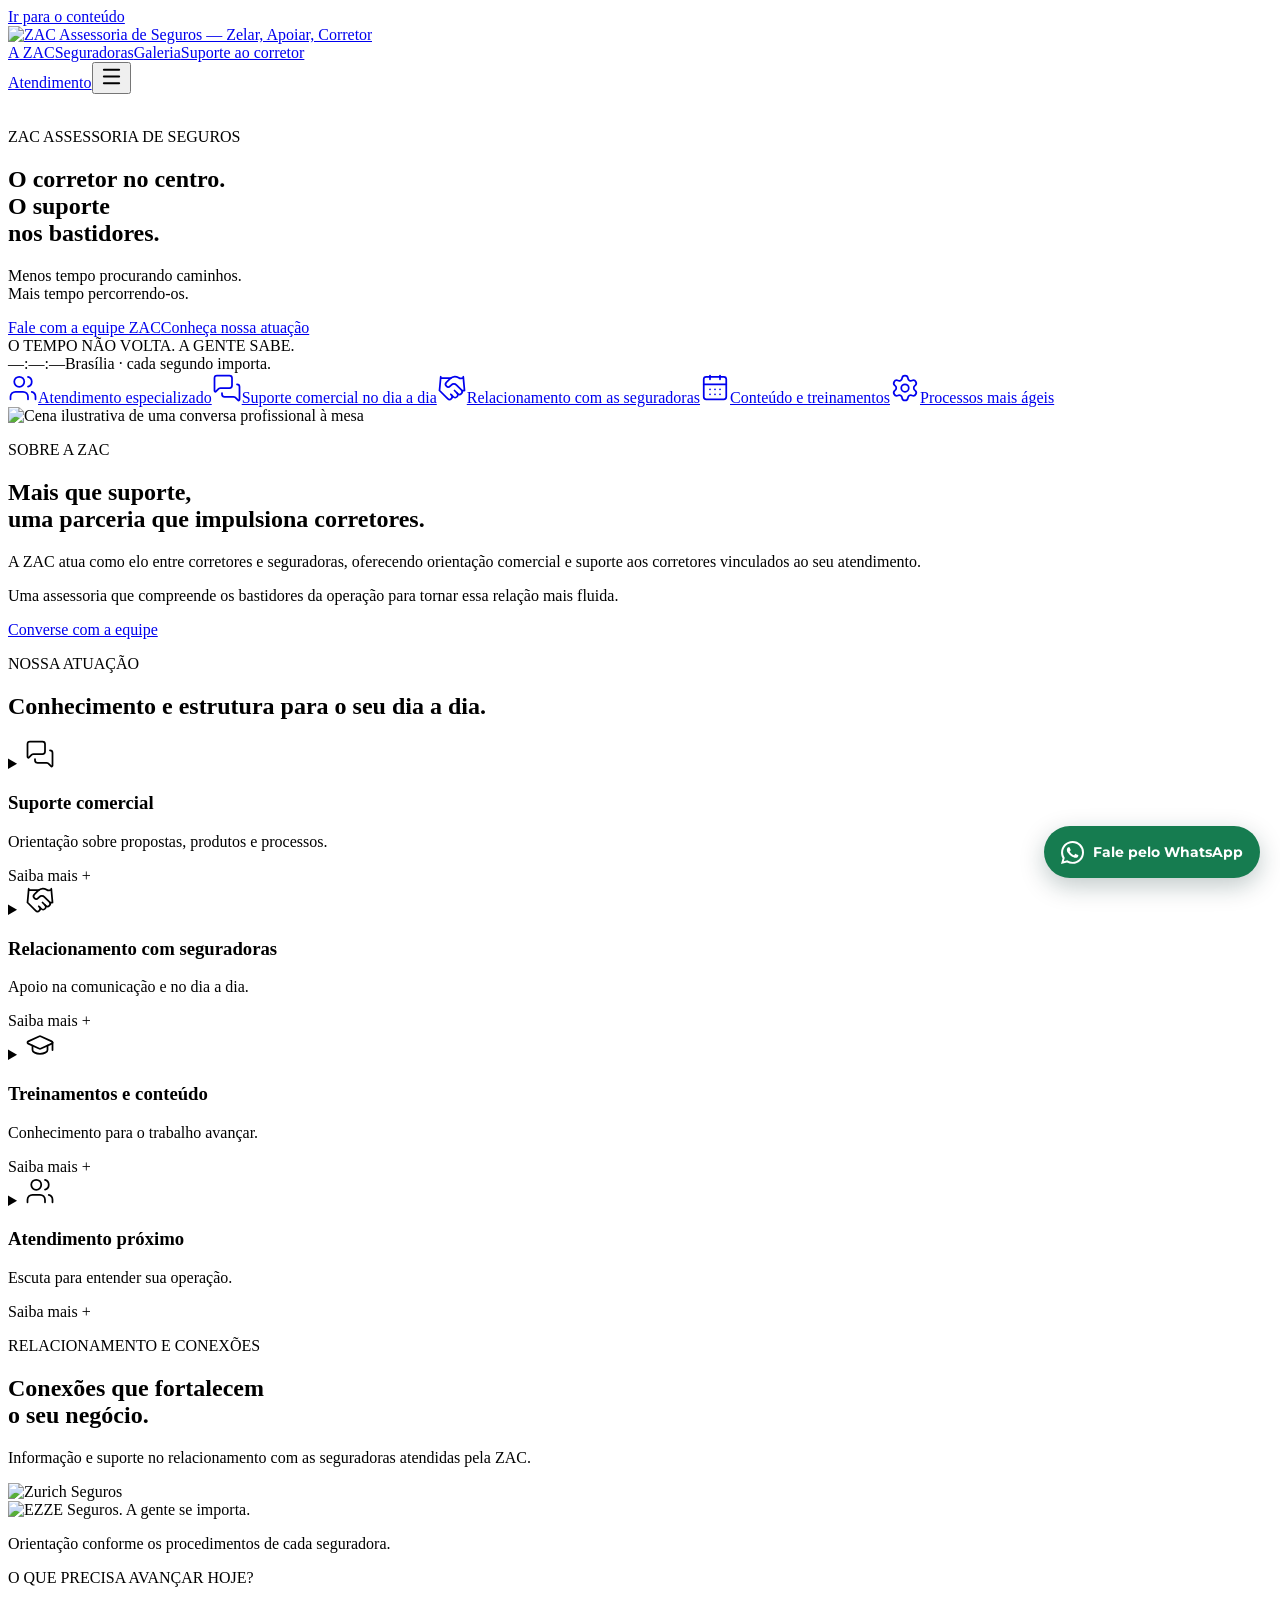
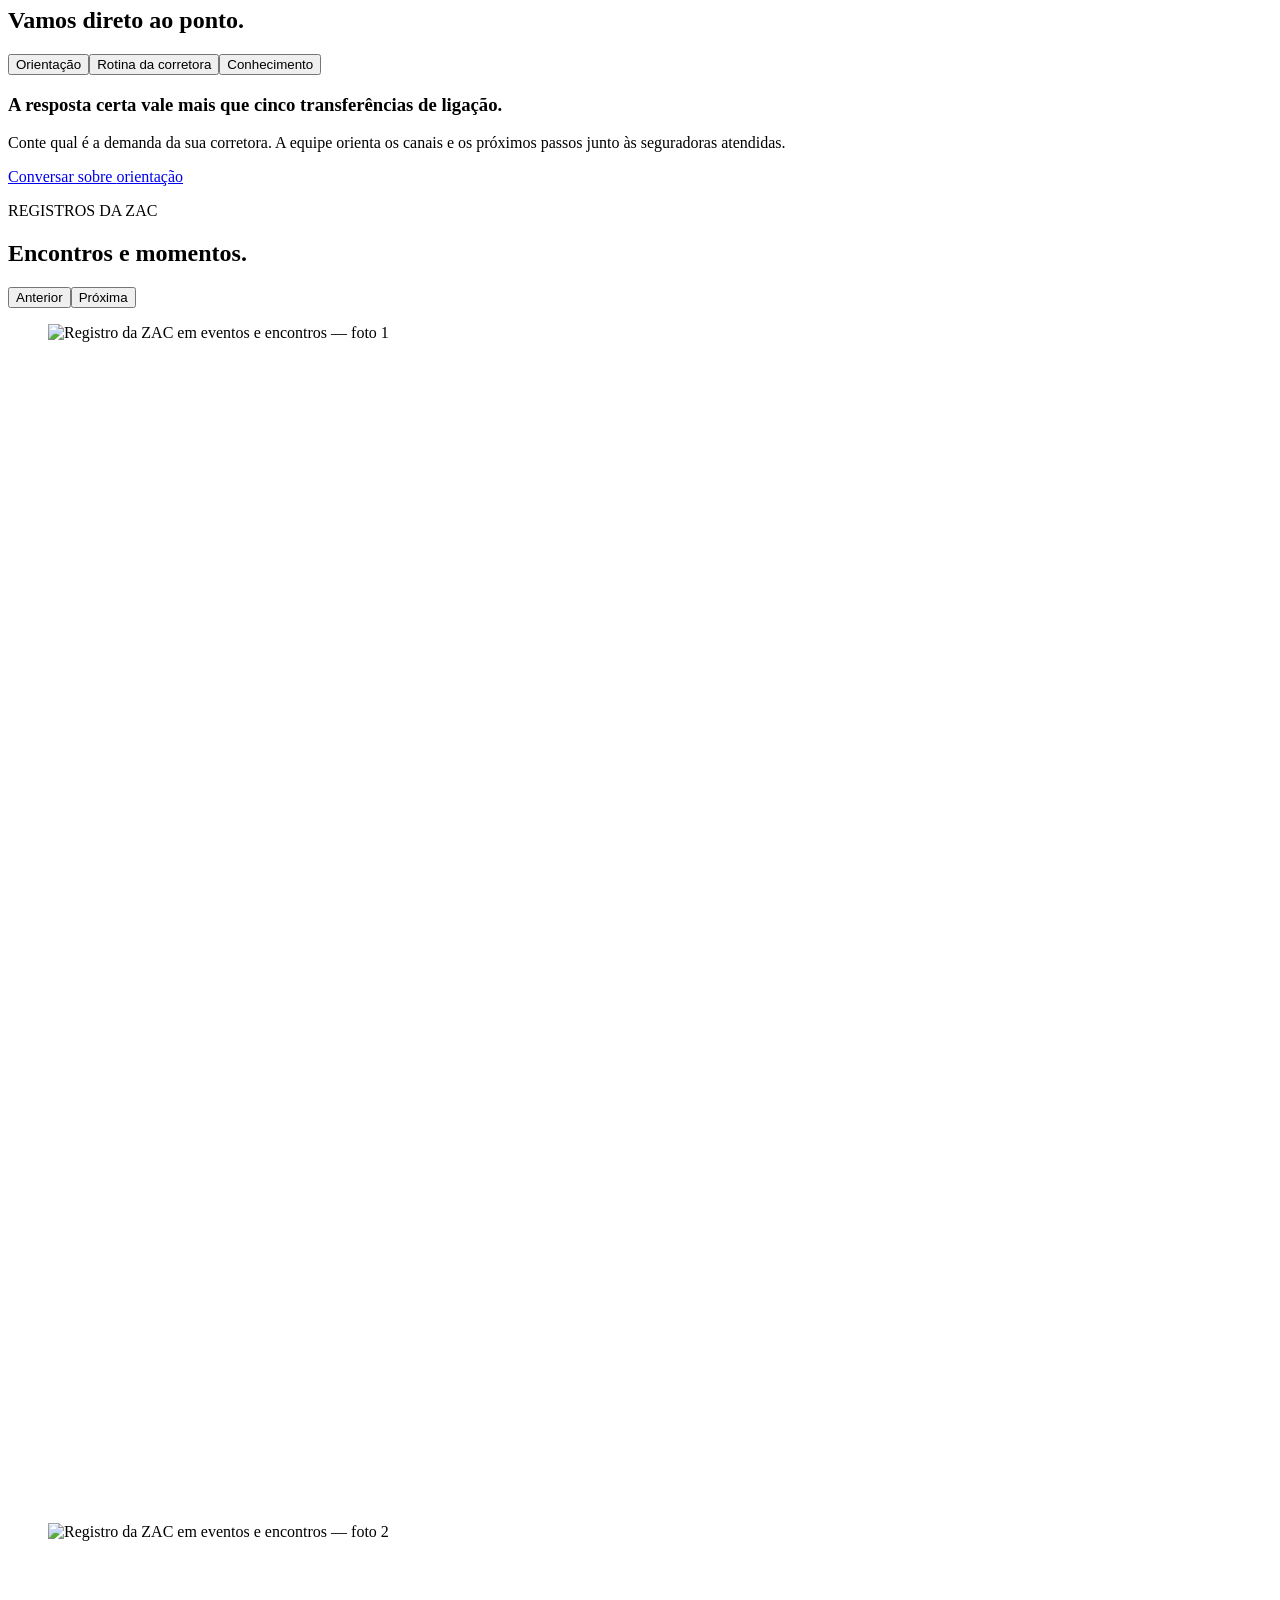
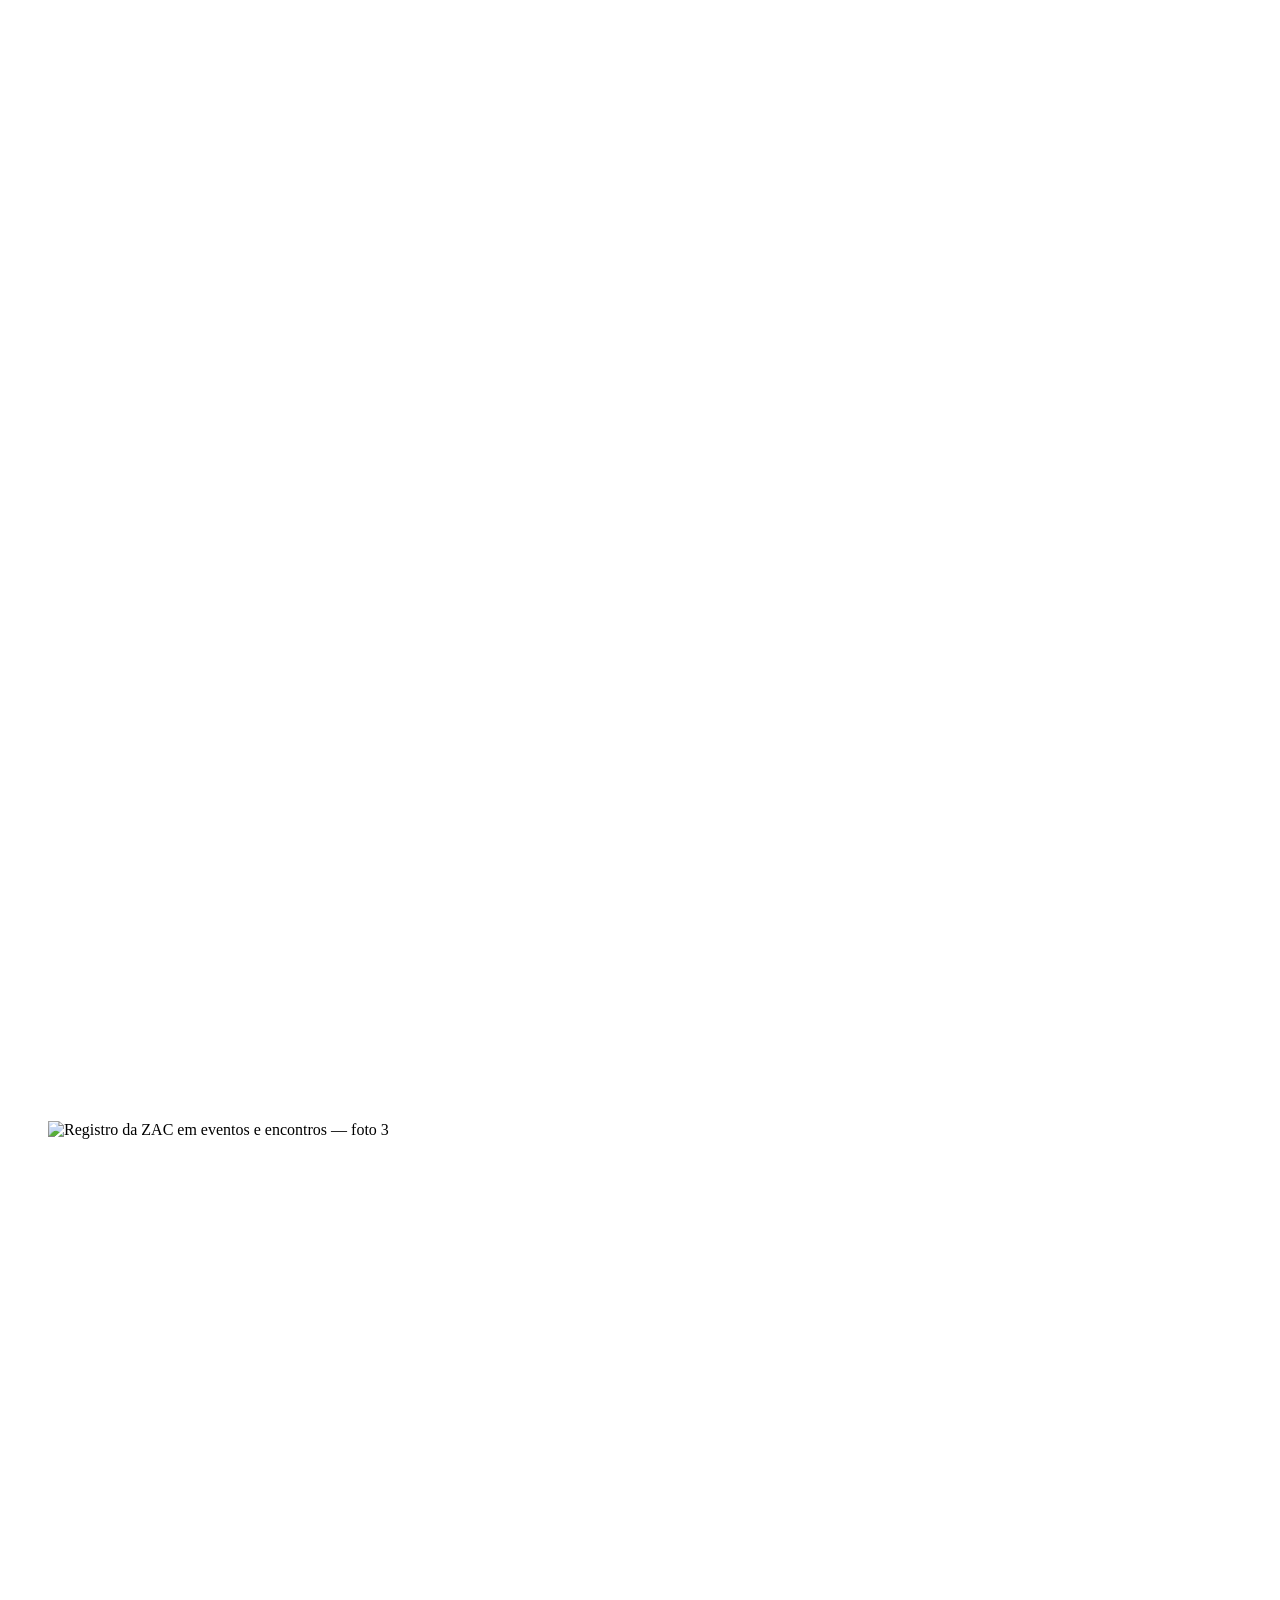
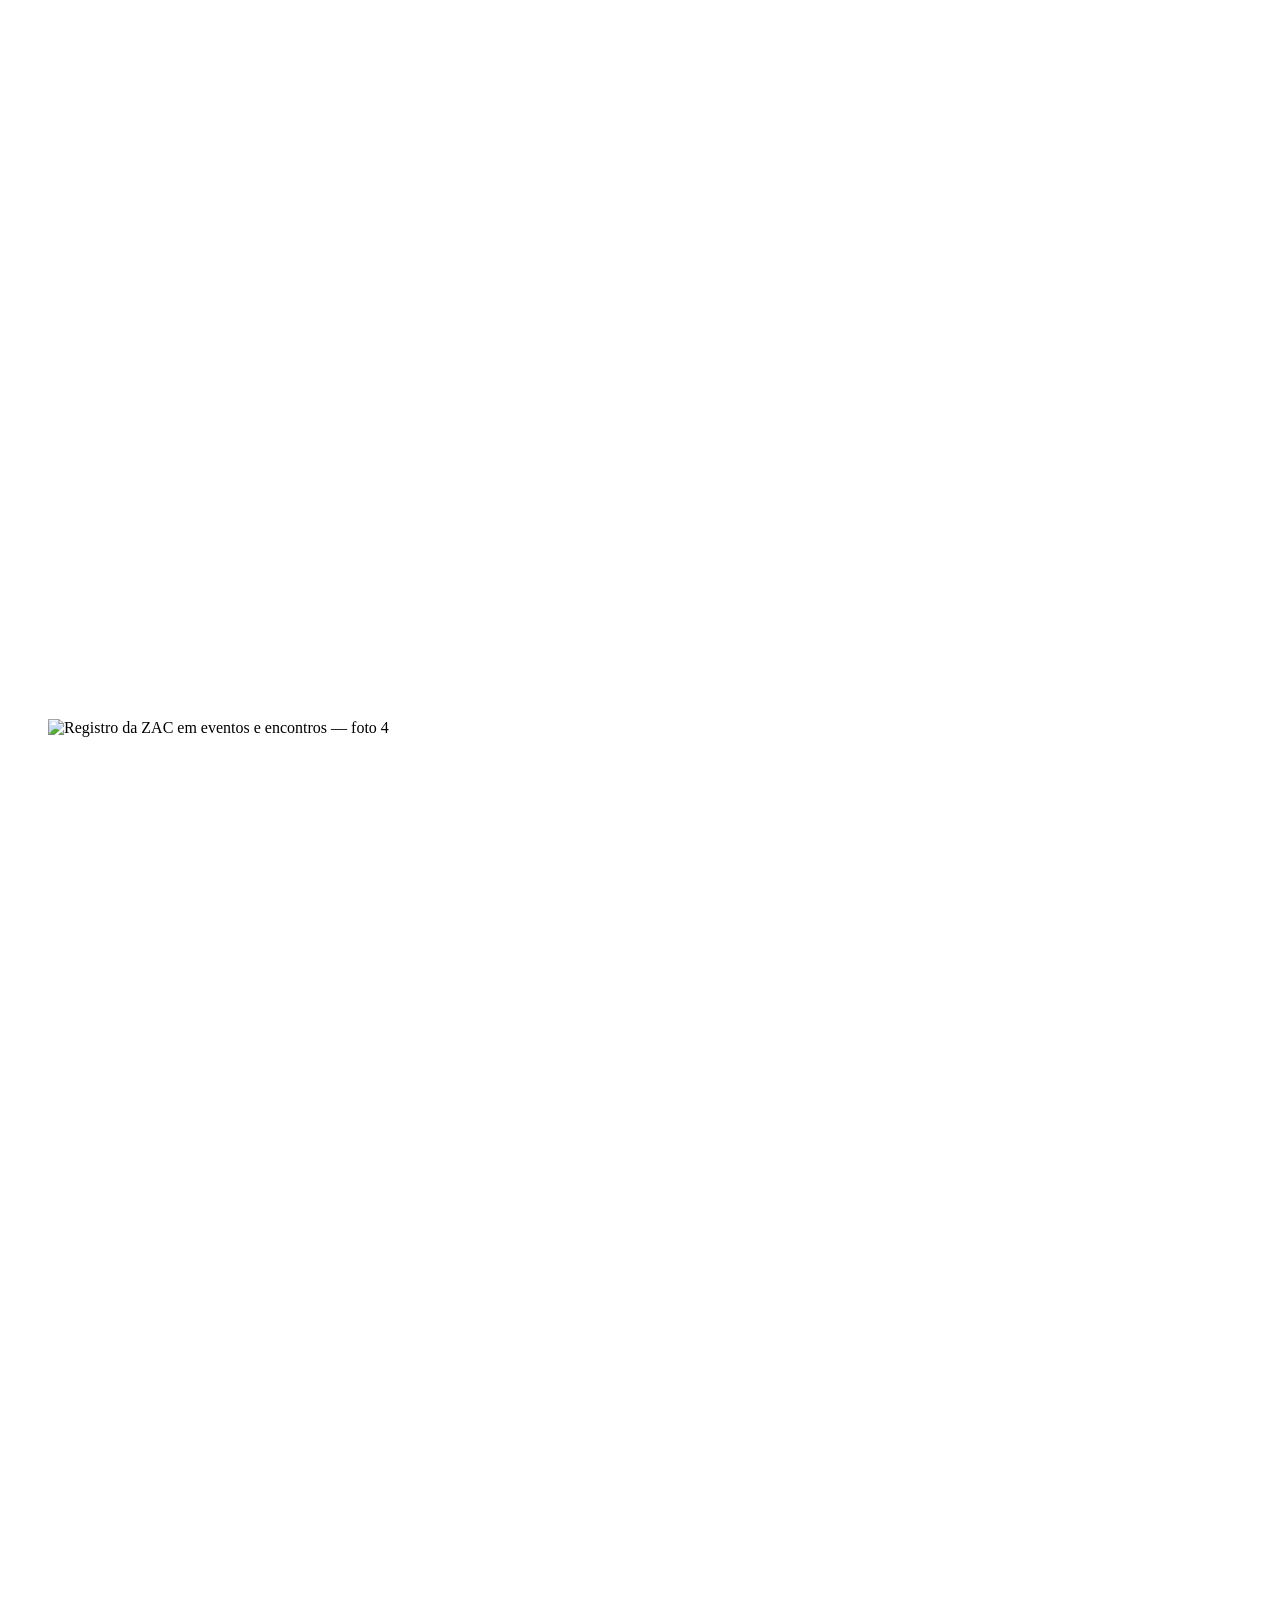
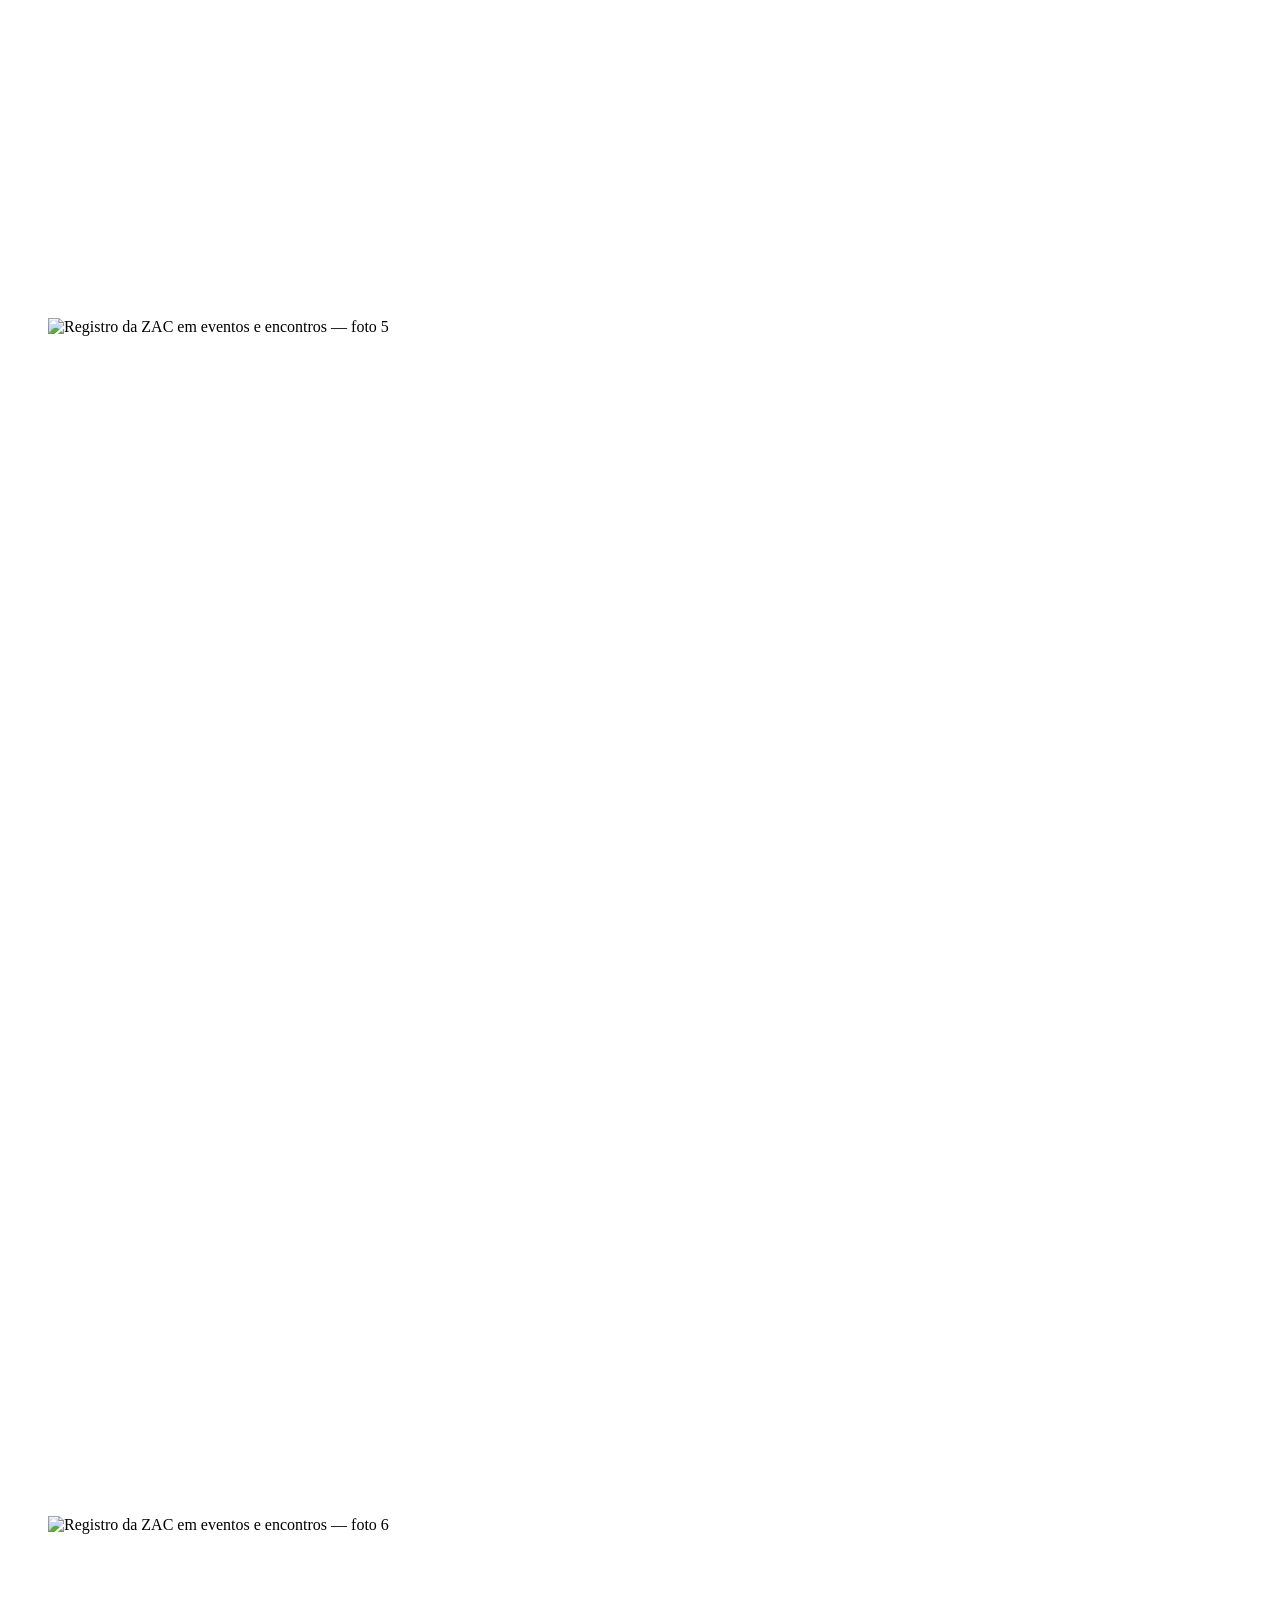
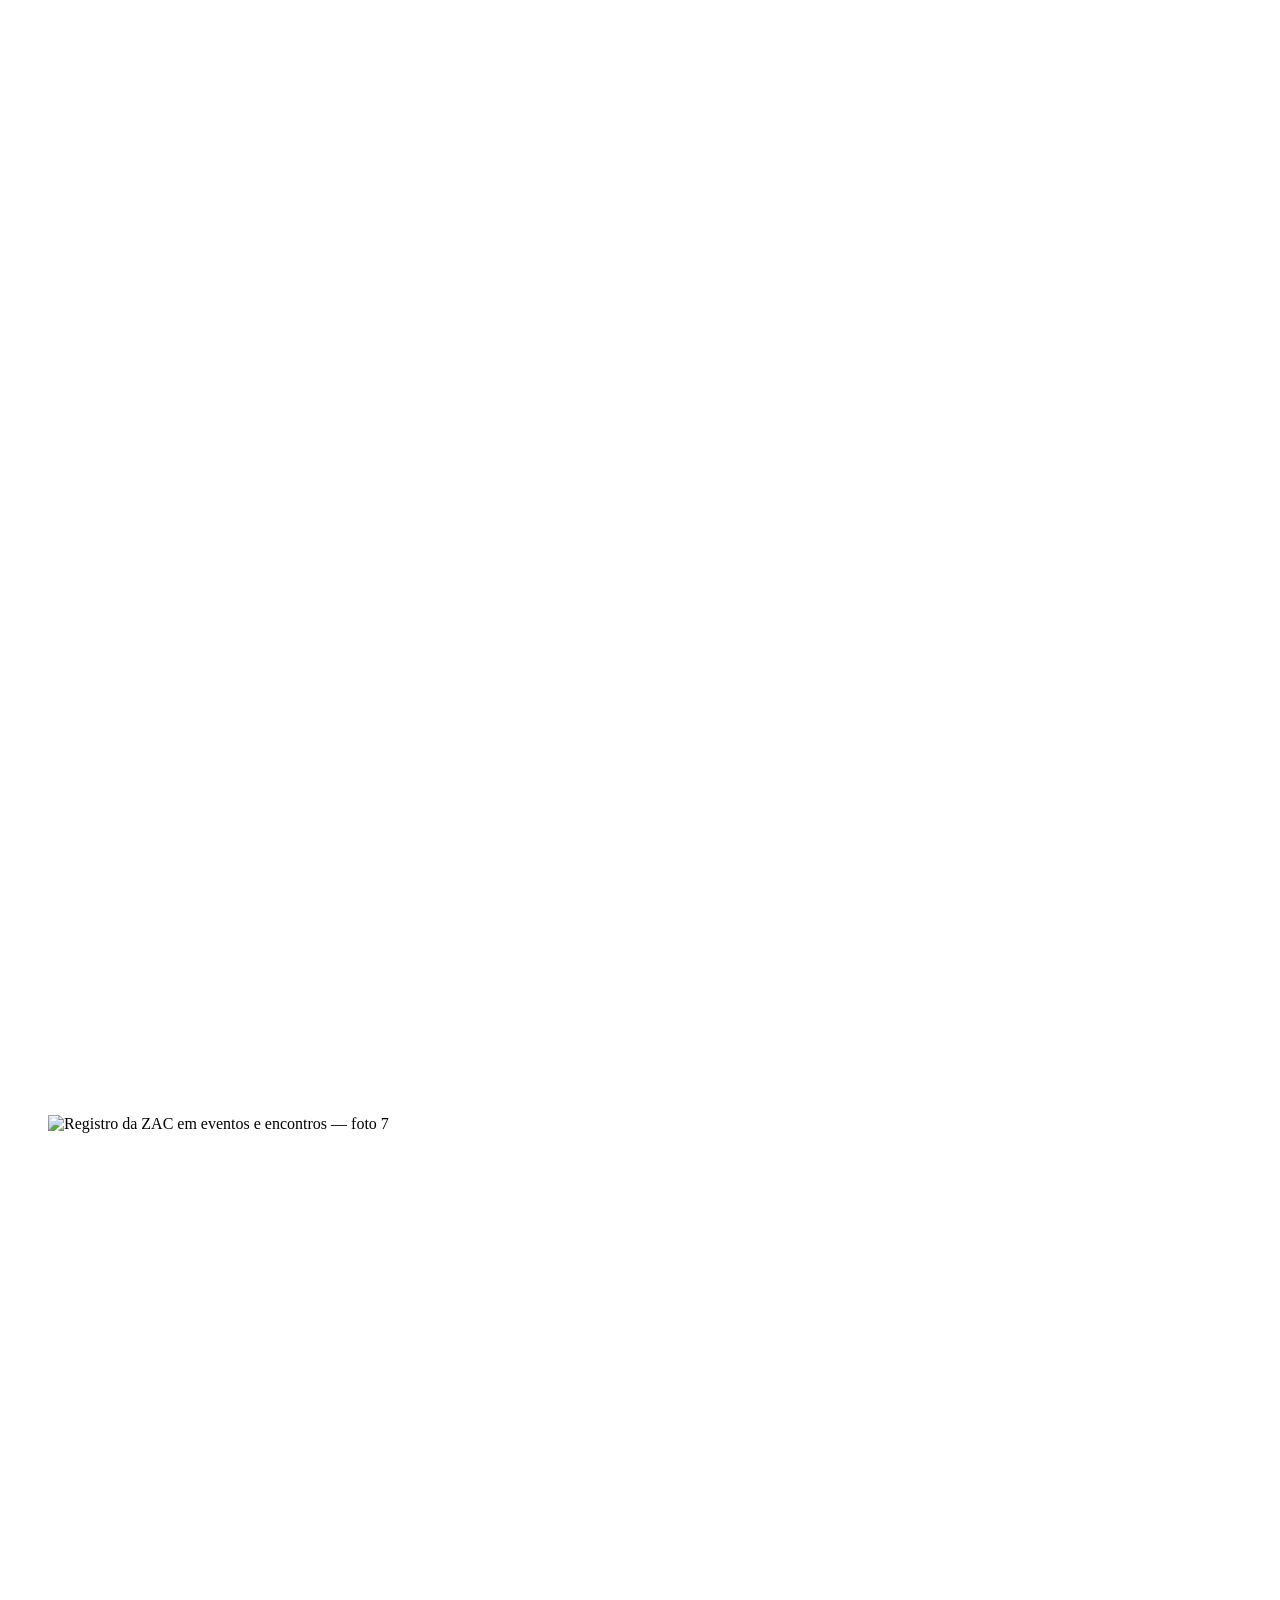
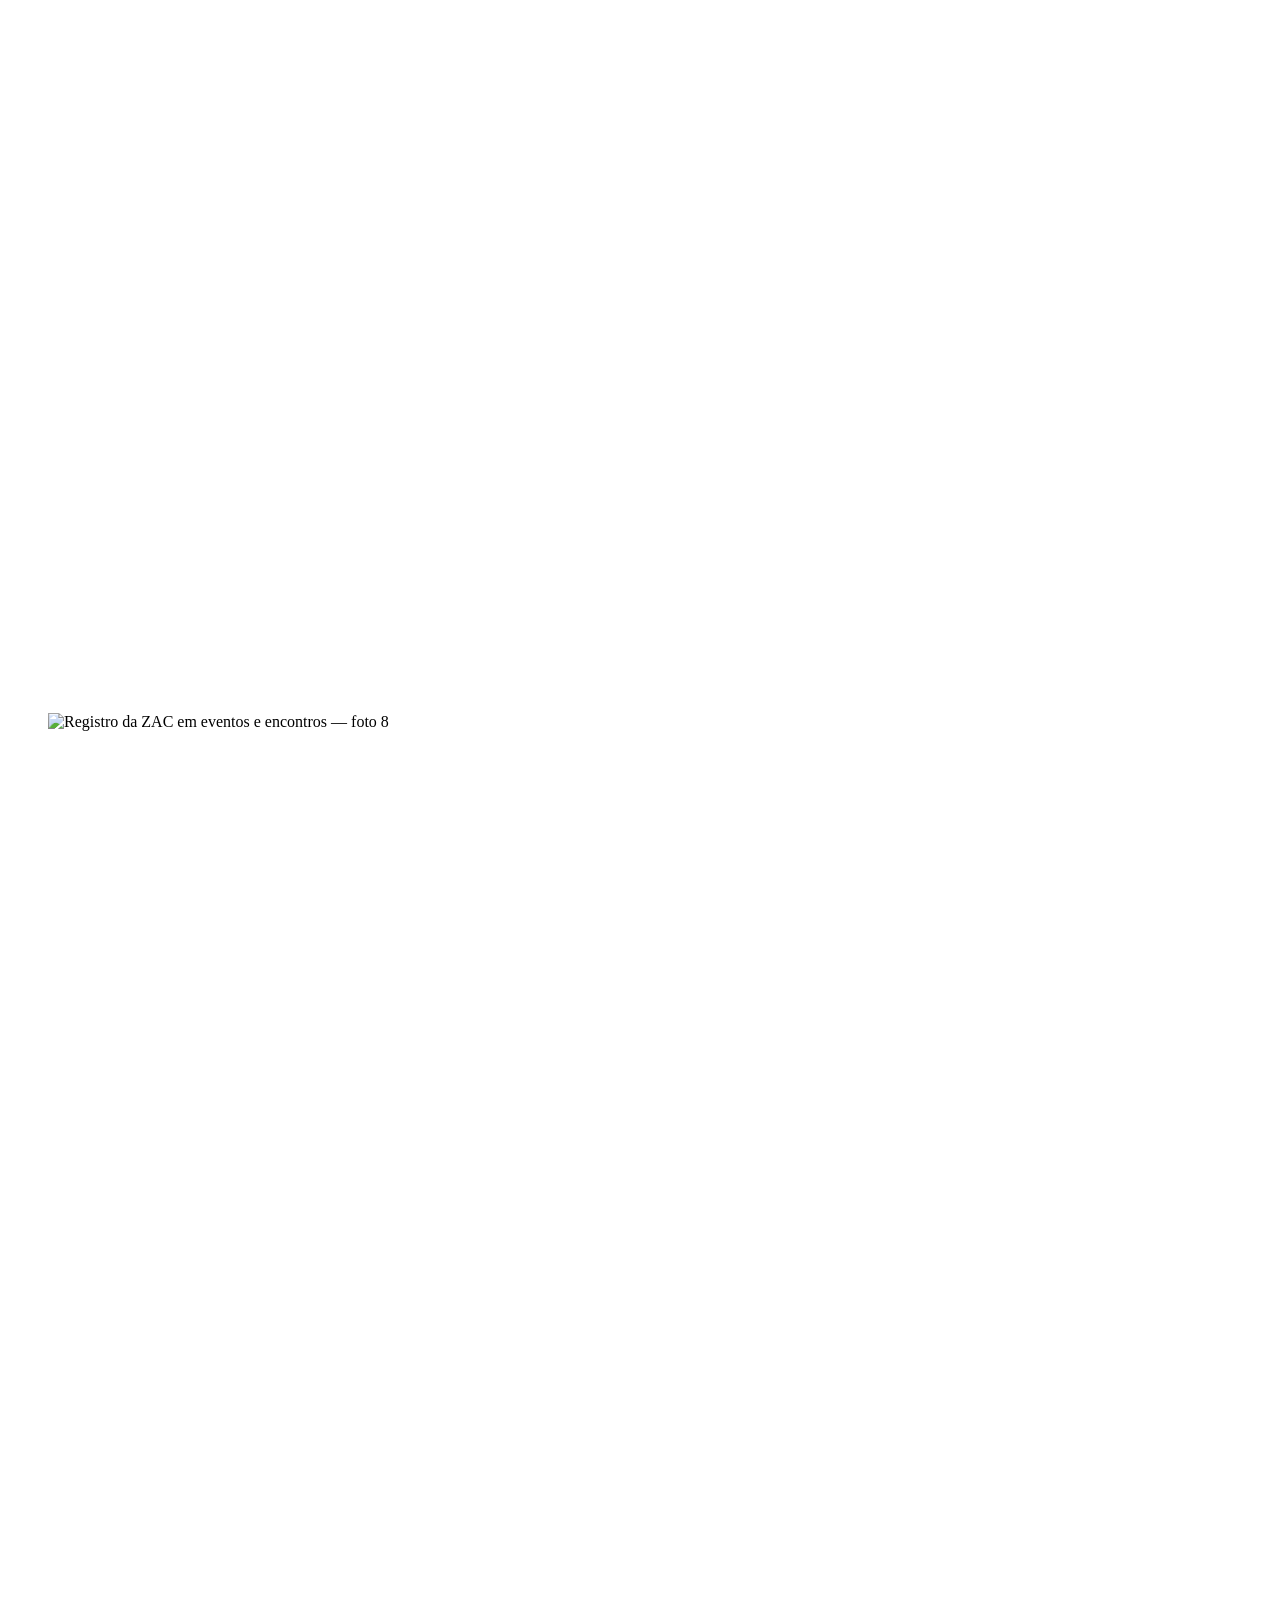
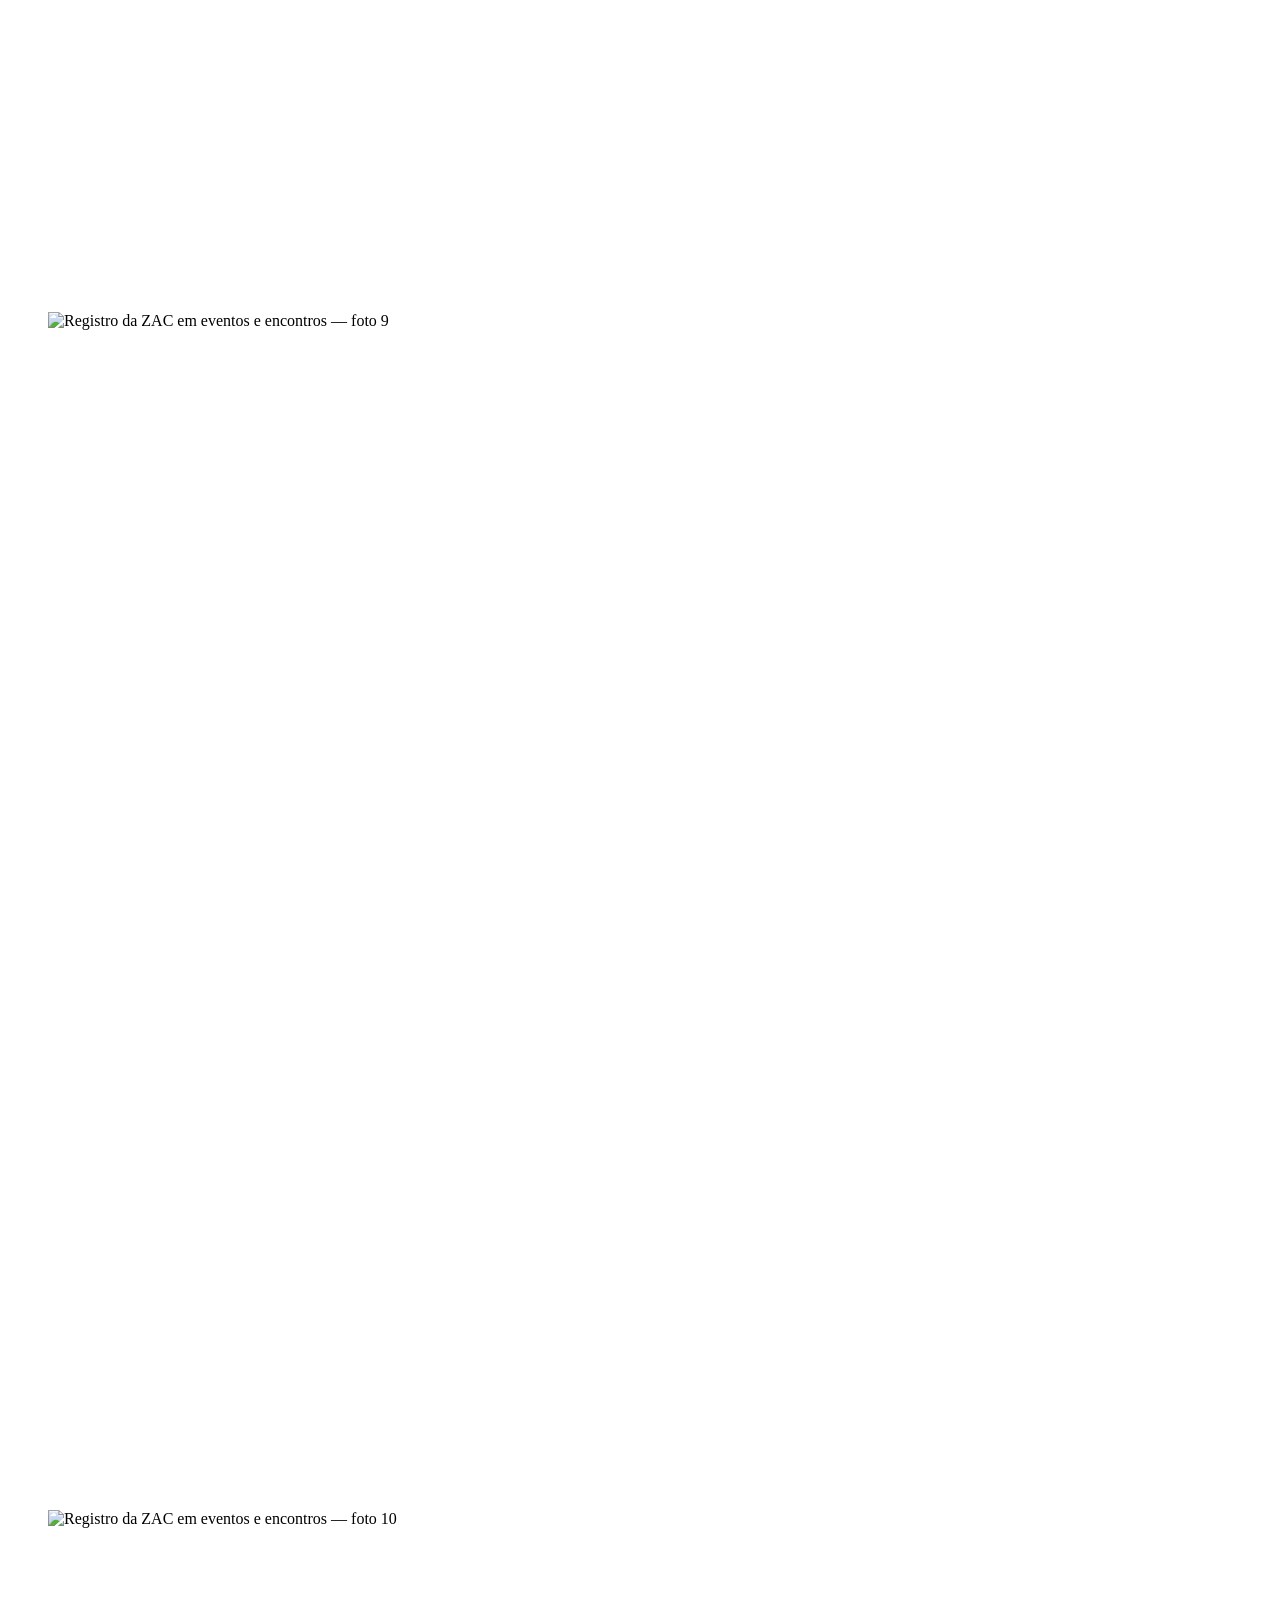
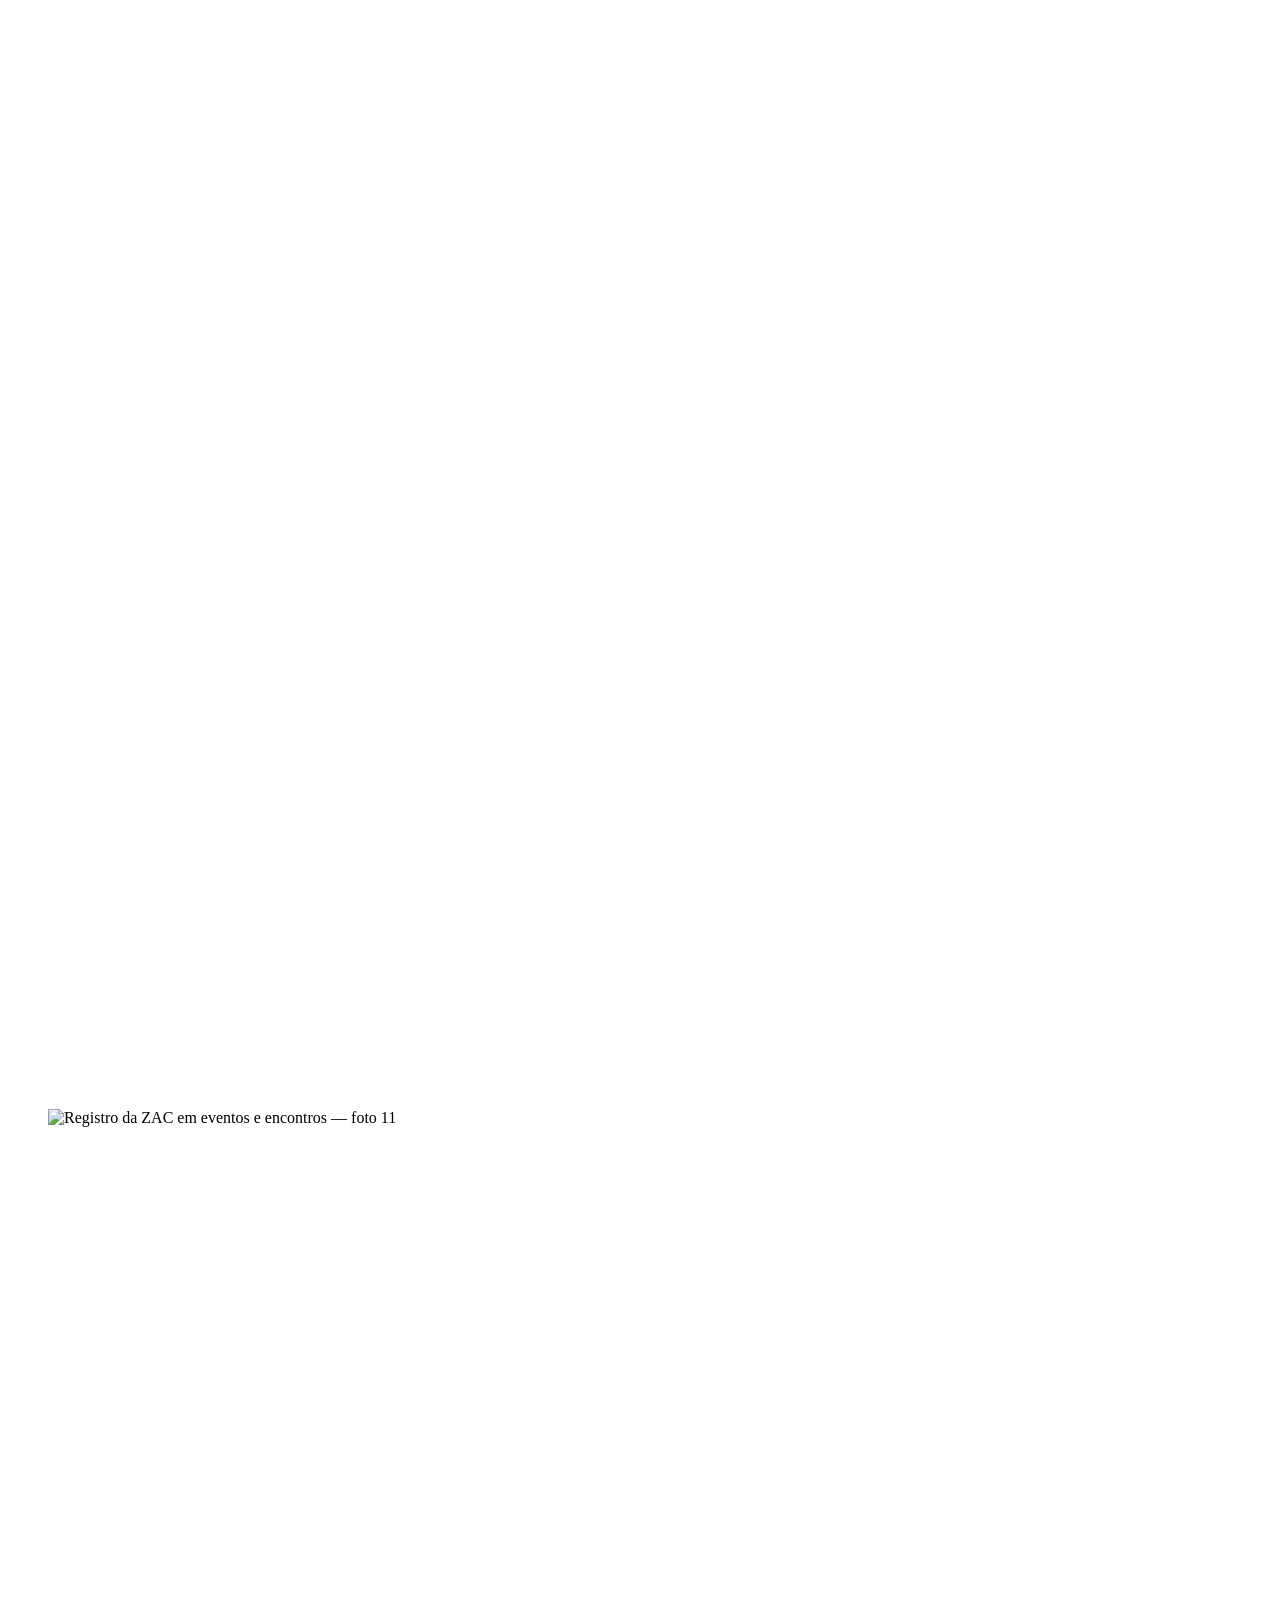
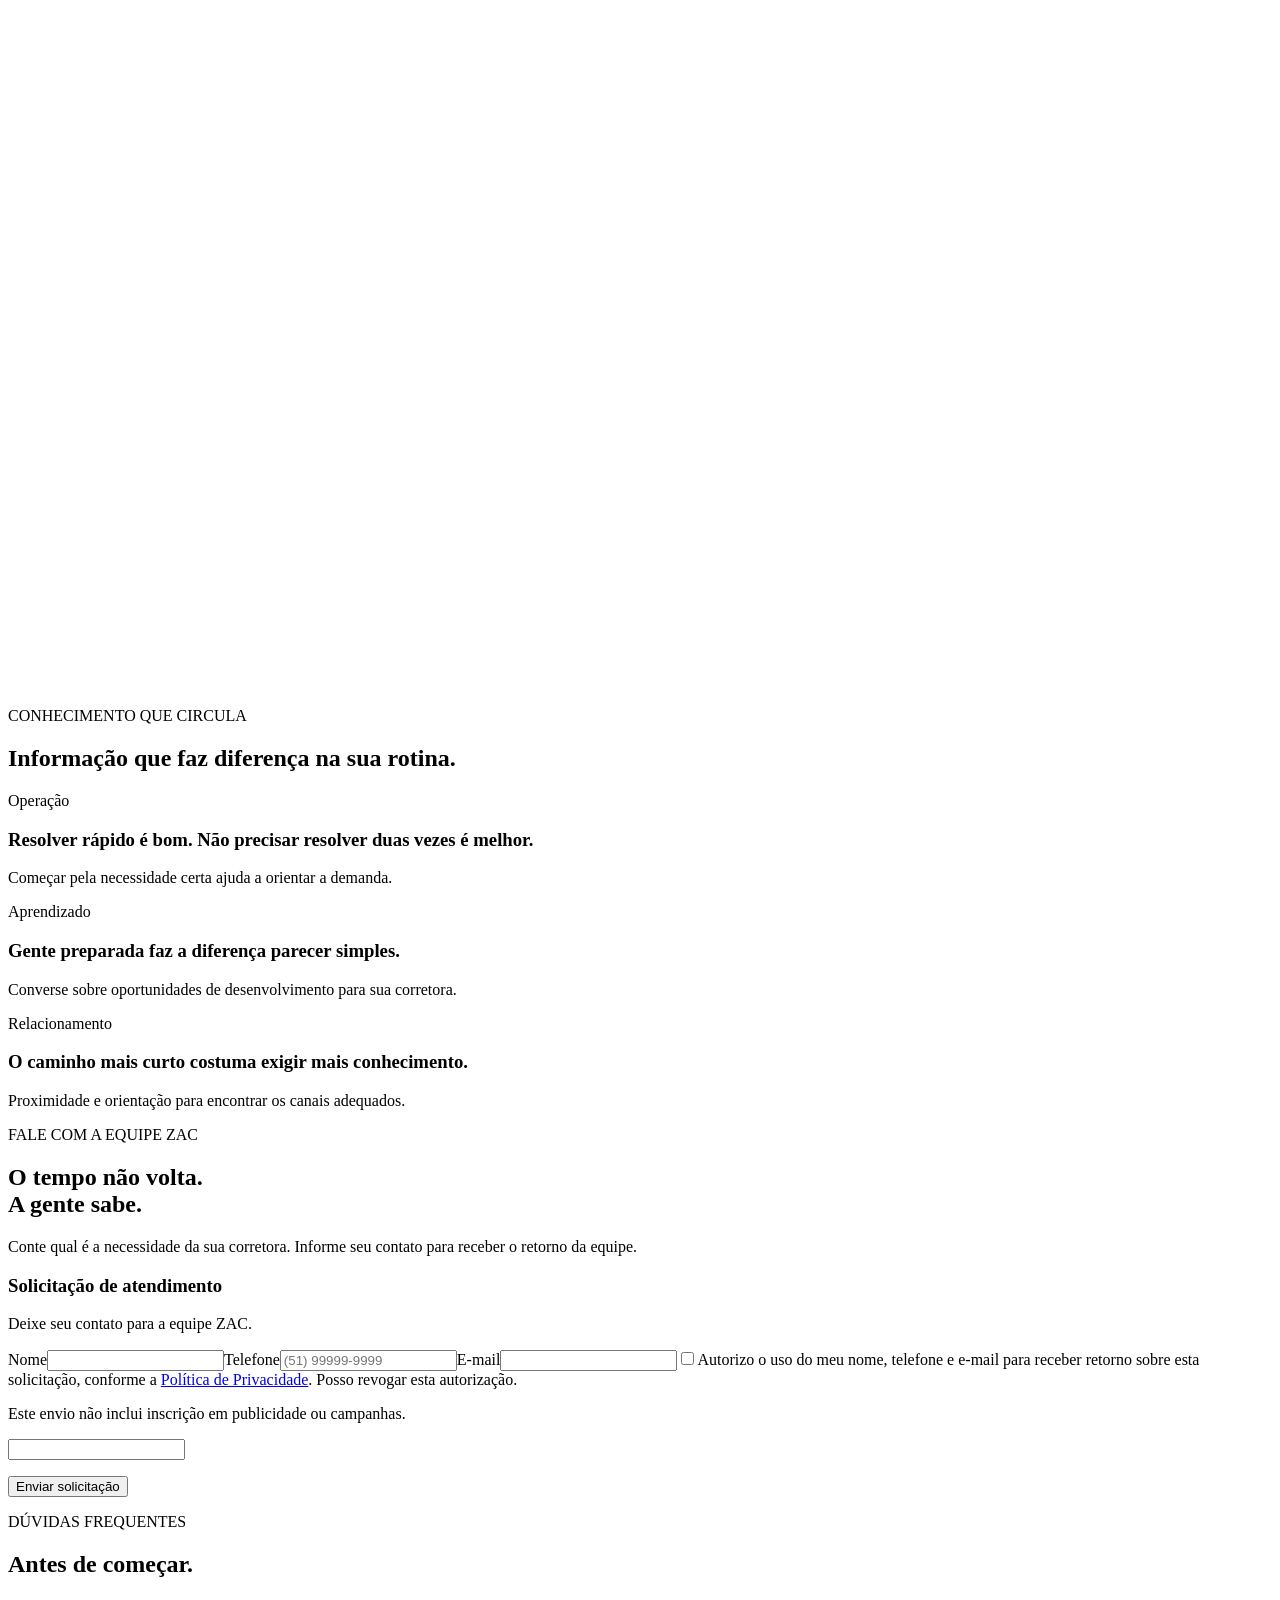
==== commit c4bd73d0: "feat: adicionar WhatsApp ZAC com numero e mensagem autorizados ao site oficial" ====
--- a/site/index.html
+++ b/site/index.html
@@ -1,3 +1,30 @@
 <!DOCTYPE html>
 <html lang="pt-BR"><head><meta charset="utf-8"/><meta content="width=device-width, initial-scale=1" name="viewport"/><link as="image" fetchpriority="high" href="/images/zac-corretor-v2.png" rel="preload"/><link as="image" href="/zac-logo-transparent.png" rel="preload"/><link data-precedence="vite-rsc/importer-resources" data-rsc-css-href="/_next/static/css/index.CEQjxC6d.css" href="/_next/static/css/index.CEQjxC6d.css" rel="stylesheet"/><link data-precedence="vite-rsc/importer-resources" data-rsc-css-href="/_next/static/css/page.BHLCWnMJ.css" href="/_next/static/css/page.BHLCWnMJ.css" rel="stylesheet"/><link fetchpriority="low" href="/_next/static/chunks/index-gXc2YFTA.js" rel="modulepreload"/><script async="" src="/_next/static/chunks/rolldown-runtime-C60lm6uB.js" type="module"></script><script async="" src="/_next/static/chunks/framework-D_rUT4EX.js" type="module"></script><link as="style" href="https://fonts.googleapis.com/css2?family=Montserrat:wght@400;500;600;700&amp;family=Playfair+Display:wght@400;500;600&amp;display=swap" rel="preload"/><link crossorigin="" href="/_next/static/chunks/layout-segment-context-Bf6nONZ3.js" rel="modulepreload"/><link crossorigin="" href="/_next/static/chunks/site-preferences-OCW57nL_.js" rel="modulepreload"/><link crossorigin="" href="/_next/static/chunks/createLucideIcon-BrNKFXBt.js" rel="modulepreload"/><link crossorigin="" href="/_next/static/chunks/Icon-D0zGVybZ.js" rel="modulepreload"/><link crossorigin="" href="/_next/static/chunks/x-CMG_036o.js" rel="modulepreload"/><link crossorigin="" href="/_next/static/chunks/home-navigation-nT5yXthS.js" rel="modulepreload"/><link crossorigin="" href="/_next/static/chunks/time-motion-xaRQPxzT.js" rel="modulepreload"/><link crossorigin="" href="/_next/static/chunks/support-explorer-C2WcSPyY.js" rel="modulepreload"/><link crossorigin="" href="/_next/static/chunks/photo-carousel-H2L-t9Qt.js" rel="modulepreload"/><link crossorigin="" href="/_next/static/chunks/broker-form-DevCbJHp.js" rel="modulepreload"/><title>ZAC | Suporte ao corretor</title><meta content="Suporte operacional, orientação e relacionamento entre corretores e seguradoras. Conheça a ZAC." name="description"/><link href="/favicon.svg" rel="icon"/><link href="https://fonts.googleapis.com/css2?family=Montserrat:wght@400;500;600;700&amp;family=Playfair+Display:wght@400;500;600&amp;display=swap" rel="stylesheet"/><script>Object.assign(((self[Symbol.for("vinext.navigationRuntime")]??={bootstrap:{routeManifest:null},functions:{}}).bootstrap.rsc??={rsc:[]}),{params:{},nav:{"pathname":"/","searchParams":[]}})</script><link href="/_next/static/chunks/index-gXc2YFTA.js" rel="modulepreload"/>
-</head><body><a class="skip-link" href="#conteudo">Ir para o conteúdo</a><div class="zac-v2"><header class="header home-header wrap"><a aria-label="ZAC, início" class="brand" href="/"><img alt="ZAC Assessoria de Seguros — Zelar, Apoiar, Corretor" src="/zac-logo-transparent.png"/></a><nav aria-label="Principal"><a href="#zac">A ZAC</a><a href="#seguradoras">Seguradoras</a><a href="#galeria">Galeria</a><a href="#parceria">Suporte ao corretor</a></nav><div class="nav-actions"><a class="button small" href="#cadastro">Atendimento</a><button aria-controls="mobile-navigation" aria-expanded="false" aria-label="Abrir menu" class="mobile-menu"><svg aria-hidden="true" class="lucide lucide-menu" fill="none" height="23" stroke="currentColor" stroke-linecap="round" stroke-linejoin="round" stroke-width="2" viewbox="0 0 24 24" width="23" xmlns="http://www.w3.org/2000/svg"><path d="M4 5h16"></path><path d="M4 12h16"></path><path d="M4 19h16"></path></svg></button></div></header><main id="conteudo"><section class="v2-hero"><img alt="" class="v2-hero-photo" fetchpriority="high" src="/images/zac-corretor-v2.png"/><div class="wrap"><p class="eyebrow">ZAC ASSESSORIA DE SEGUROS</p><h1>O corretor no centro.<br/><span>O suporte<br/>nos bastidores.</span></h1><p class="v2-intro">Menos tempo procurando caminhos.<br/>Mais tempo percorrendo-os.</p><div class="v2-actions"><a class="button" href="#cadastro">Fale com a equipe ZAC</a><a class="text-link" href="#parceria">Conheça nossa atuação</a></div><div class="time-signature"><div aria-hidden="true" class="time-orbit"><span></span></div><div><span class="time-label">O TEMPO NÃO VOLTA. A GENTE SABE.</span><div class="time-caption"><span aria-label="Horário de Brasília" class="live-time" data-no-translate="true">—:—:—</span><span>Brasília · cada segundo importa.</span></div></div></div></div></section><div class="v2-benefits wrap"><a href="#parceria"><svg aria-hidden="true" class="lucide lucide-users" fill="none" height="30" stroke="currentColor" stroke-linecap="round" stroke-linejoin="round" stroke-width="1.4" viewbox="0 0 24 24" width="30" xmlns="http://www.w3.org/2000/svg"><path d="M16 21v-2a4 4 0 0 0-4-4H6a4 4 0 0 0-4 4v2"></path><path d="M16 3.128a4 4 0 0 1 0 7.744"></path><path d="M22 21v-2a4 4 0 0 0-3-3.87"></path><circle cx="9" cy="7" r="4"></circle></svg><span>Atendimento especializado</span></a><a href="#parceria"><svg aria-hidden="true" class="lucide lucide-messages-square" fill="none" height="30" stroke="currentColor" stroke-linecap="round" stroke-linejoin="round" stroke-width="1.4" viewbox="0 0 24 24" width="30" xmlns="http://www.w3.org/2000/svg"><path d="M16 10a2 2 0 0 1-2 2H6.828a2 2 0 0 0-1.414.586l-2.202 2.202A.71.71 0 0 1 2 14.286V4a2 2 0 0 1 2-2h10a2 2 0 0 1 2 2z"></path><path d="M20 9a2 2 0 0 1 2 2v10.286a.71.71 0 0 1-1.212.502l-2.202-2.202A2 2 0 0 0 17.172 19H10a2 2 0 0 1-2-2v-1"></path></svg><span>Suporte comercial no dia a dia</span></a><a href="#parceria"><svg aria-hidden="true" class="lucide lucide-handshake" fill="none" height="30" stroke="currentColor" stroke-linecap="round" stroke-linejoin="round" stroke-width="1.4" viewbox="0 0 24 24" width="30" xmlns="http://www.w3.org/2000/svg"><path d="m11 17 2 2a1 1 0 1 0 3-3"></path><path d="m14 14 2.5 2.5a1 1 0 1 0 3-3l-3.88-3.88a3 3 0 0 0-4.24 0l-.88.88a1 1 0 1 1-3-3l2.81-2.81a5.79 5.79 0 0 1 7.06-.87l.47.28a2 2 0 0 0 1.42.25L21 4"></path><path d="m21 3 1 11h-2"></path><path d="M3 3 2 14l6.5 6.5a1 1 0 1 0 3-3"></path><path d="M3 4h8"></path></svg><span>Relacionamento com as seguradoras</span></a><a href="#parceria"><svg aria-hidden="true" class="lucide lucide-calendar-days" fill="none" height="30" stroke="currentColor" stroke-linecap="round" stroke-linejoin="round" stroke-width="1.4" viewbox="0 0 24 24" width="30" xmlns="http://www.w3.org/2000/svg"><path d="M8 2v3"></path><path d="M16 2v3"></path><rect height="18" rx="2" width="18" x="3" y="3"></rect><path d="M3 9h18"></path><path d="M8 13h.01"></path><path d="M12 13h.01"></path><path d="M16 13h.01"></path><path d="M8 17h.01"></path><path d="M12 17h.01"></path><path d="M16 17h.01"></path></svg><span>Conteúdo e treinamentos</span></a><a href="#parceria"><svg aria-hidden="true" class="lucide lucide-settings" fill="none" height="30" stroke="currentColor" stroke-linecap="round" stroke-linejoin="round" stroke-width="1.4" viewbox="0 0 24 24" width="30" xmlns="http://www.w3.org/2000/svg"><path d="M9.671 4.136a2.34 2.34 0 0 1 4.659 0 2.34 2.34 0 0 0 3.319 1.915 2.34 2.34 0 0 1 2.33 4.033 2.34 2.34 0 0 0 0 3.831 2.34 2.34 0 0 1-2.33 4.033 2.34 2.34 0 0 0-3.319 1.915 2.34 2.34 0 0 1-4.659 0 2.34 2.34 0 0 0-3.32-1.915 2.34 2.34 0 0 1-2.33-4.033 2.34 2.34 0 0 0 0-3.831A2.34 2.34 0 0 1 6.35 6.051a2.34 2.34 0 0 0 3.319-1.915"></path><circle cx="12" cy="12" r="3"></circle></svg><span>Processos mais ágeis</span></a></div><section class="v2-split" id="zac"><img alt="Cena ilustrativa de uma conversa profissional à mesa" loading="lazy" src="/images/zac-conversa.webp"/><div><p class="eyebrow">SOBRE A ZAC</p><h2>Mais que suporte,<br/>uma <span>parceria que impulsiona corretores.</span></h2><p>A ZAC atua como elo entre corretores e seguradoras, oferecendo orientação comercial e suporte aos corretores vinculados ao seu atendimento.</p><p>Uma assessoria que compreende os bastidores da operação para tornar essa relação mais fluida.</p><a class="text-link" href="#cadastro">Converse com a equipe</a></div></section><section class="v2-solutions" id="parceria"><div class="wrap"><p class="eyebrow">NOSSA ATUAÇÃO</p><h2>Conhecimento e estrutura para o seu dia a dia.</h2><div class="v2-cards"><details><summary><svg aria-hidden="true" class="lucide lucide-messages-square" fill="none" height="30" stroke="currentColor" stroke-linecap="round" stroke-linejoin="round" stroke-width="1.4" viewbox="0 0 24 24" width="30" xmlns="http://www.w3.org/2000/svg"><path d="M16 10a2 2 0 0 1-2 2H6.828a2 2 0 0 0-1.414.586l-2.202 2.202A.71.71 0 0 1 2 14.286V4a2 2 0 0 1 2-2h10a2 2 0 0 1 2 2z"></path><path d="M20 9a2 2 0 0 1 2 2v10.286a.71.71 0 0 1-1.212.502l-2.202-2.202A2 2 0 0 0 17.172 19H10a2 2 0 0 1-2-2v-1"></path></svg><h3>Suporte comercial</h3><p>Orientação sobre propostas, produtos e processos.</p><span class="v2-detail-label">Saiba mais <span aria-hidden="true">+</span></span></summary><div class="v2-detail"><p>A equipe recebe sua demanda e orienta o encaminhamento adequado, conforme os procedimentos de cada seguradora.</p><a href="#cadastro">Solicitar atendimento</a></div></details><details><summary><svg aria-hidden="true" class="lucide lucide-handshake" fill="none" height="30" stroke="currentColor" stroke-linecap="round" stroke-linejoin="round" stroke-width="1.4" viewbox="0 0 24 24" width="30" xmlns="http://www.w3.org/2000/svg"><path d="m11 17 2 2a1 1 0 1 0 3-3"></path><path d="m14 14 2.5 2.5a1 1 0 1 0 3-3l-3.88-3.88a3 3 0 0 0-4.24 0l-.88.88a1 1 0 1 1-3-3l2.81-2.81a5.79 5.79 0 0 1 7.06-.87l.47.28a2 2 0 0 0 1.42.25L21 4"></path><path d="m21 3 1 11h-2"></path><path d="M3 3 2 14l6.5 6.5a1 1 0 1 0 3-3"></path><path d="M3 4h8"></path></svg><h3>Relacionamento com seguradoras</h3><p>Apoio na comunicação e no dia a dia.</p><span class="v2-detail-label">Saiba mais <span aria-hidden="true">+</span></span></summary><div class="v2-detail"><p>Organização de necessidades e acompanhamento dos próximos passos junto às seguradoras atendidas.</p><a href="#cadastro">Solicitar atendimento</a></div></details><details><summary><svg aria-hidden="true" class="lucide lucide-graduation-cap" fill="none" height="30" stroke="currentColor" stroke-linecap="round" stroke-linejoin="round" stroke-width="1.4" viewbox="0 0 24 24" width="30" xmlns="http://www.w3.org/2000/svg"><path d="M21.42 10.922a1 1 0 0 0-.019-1.838L12.83 5.18a2 2 0 0 0-1.66 0L2.6 9.08a1 1 0 0 0 0 1.832l8.57 3.908a2 2 0 0 0 1.66 0z"></path><path d="M22 10v6"></path><path d="M6 12.5V16a6 3 0 0 0 12 0v-3.5"></path></svg><h3>Treinamentos e conteúdo</h3><p>Conhecimento para o trabalho avançar.</p><span class="v2-detail-label">Saiba mais <span aria-hidden="true">+</span></span></summary><div class="v2-detail"><p>Consulte a equipe sobre treinamentos, encontros e oportunidades de aprendizado para sua corretora.</p><a href="#cadastro">Solicitar atendimento</a></div></details><details><summary><svg aria-hidden="true" class="lucide lucide-users" fill="none" height="30" stroke="currentColor" stroke-linecap="round" stroke-linejoin="round" stroke-width="1.4" viewbox="0 0 24 24" width="30" xmlns="http://www.w3.org/2000/svg"><path d="M16 21v-2a4 4 0 0 0-4-4H6a4 4 0 0 0-4 4v2"></path><path d="M16 3.128a4 4 0 0 1 0 7.744"></path><path d="M22 21v-2a4 4 0 0 0-3-3.87"></path><circle cx="9" cy="7" r="4"></circle></svg><h3>Atendimento próximo</h3><p>Escuta para entender sua operação.</p><span class="v2-detail-label">Saiba mais <span aria-hidden="true">+</span></span></summary><div class="v2-detail"><p>O atendimento parte da necessidade apresentada pelo corretor, para orientar os próximos passos.</p><a href="#cadastro">Solicitar atendimento</a></div></details></div></div></section><section class="v2-partners wrap" id="seguradoras"><div><p class="eyebrow">RELACIONAMENTO E CONEXÕES</p><h2>Conexões que fortalecem<br/>o seu negócio.</h2><p>Informação e suporte no relacionamento com as seguradoras atendidas pela ZAC.</p></div><div class="v2-insurers"><div class="partner-brand partner-zurich"><img alt="Zurich Seguros" height="381" loading="lazy" src="/images/parceiras/zurich.jpeg" width="780"/></div><div class="partner-brand partner-ezze"><div class="ezze-logo-window"><img alt="EZZE Seguros. A gente se importa." height="1600" loading="lazy" src="/images/parceiras/ezze.png" width="1600"/></div></div><p>Orientação conforme os procedimentos de cada seguradora.</p></div></section><section aria-labelledby="explorer-title" class="support-explorer wrap"><div><p class="eyebrow">O QUE PRECISA AVANÇAR HOJE?</p><h2 id="explorer-title">Vamos direto ao ponto.</h2><div aria-label="Escolha o assunto" class="support-options" role="group"><button aria-pressed="true">Orientação</button><button aria-pressed="false">Rotina da corretora</button><button aria-pressed="false">Conhecimento</button></div></div><div aria-atomic="true" aria-live="polite" class="support-answer"><h3>A resposta certa vale mais que cinco transferências de ligação.</h3><p>Conte qual é a demanda da sua corretora. A equipe orienta os canais e os próximos passos junto às seguradoras atendidas.</p><a class="text-link" href="#cadastro">Conversar sobre <!-- -->orientação</a></div></section><section aria-labelledby="gallery-title" class="section photo-carousel" id="galeria"><div class="wrap carousel-heading"><div><p class="eyebrow">REGISTROS DA ZAC</p><h2 id="gallery-title">Encontros e momentos.</h2></div><div class="carousel-controls"><button aria-controls="zac-photo-track" aria-label="Ver fotos anteriores">Anterior</button><button aria-controls="zac-photo-track" aria-label="Ver próximas fotos">Próxima</button></div></div><div aria-label="Galeria de fotos ZAC, role horizontalmente" class="carousel-track" id="zac-photo-track" role="region" tabindex="0"><figure class="carousel-frame" style="aspect-ratio:769/768"><img alt="Registro da ZAC em eventos e encontros — foto 1" draggable="false" loading="lazy" src="/images/galeria/eventos/zac-evento-01.jpg" style="width:182.31469440832248%;height:102.47395833333333%;left:-2.600780234070221%;top:-2.34375%"/></figure><figure class="carousel-frame" style="aspect-ratio:769/768"><img alt="Registro da ZAC em eventos e encontros — foto 2" draggable="false" loading="lazy" src="/images/galeria/eventos/zac-evento-02.jpg" style="width:182.31469440832248%;height:102.47395833333333%;left:-2.600780234070221%;top:-2.34375%"/></figure><figure class="carousel-frame" style="aspect-ratio:769/768"><img alt="Registro da ZAC em eventos e encontros — foto 3" draggable="false" loading="lazy" src="/images/galeria/eventos/zac-evento-03.jpg" style="width:182.31469440832248%;height:102.47395833333333%;left:-2.600780234070221%;top:-2.34375%"/></figure><figure class="carousel-frame" style="aspect-ratio:769/768"><img alt="Registro da ZAC em eventos e encontros — foto 4" draggable="false" loading="lazy" src="/images/galeria/eventos/zac-evento-04.jpg" style="width:182.31469440832248%;height:102.47395833333333%;left:-2.600780234070221%;top:-2.34375%"/></figure><figure class="carousel-frame" style="aspect-ratio:769/768"><img alt="Registro da ZAC em eventos e encontros — foto 5" draggable="false" loading="lazy" src="/images/galeria/eventos/zac-evento-05.jpg" style="width:182.31469440832248%;height:102.47395833333333%;left:-2.600780234070221%;top:-2.34375%"/></figure><figure class="carousel-frame" style="aspect-ratio:769/768"><img alt="Registro da ZAC em eventos e encontros — foto 6" draggable="false" loading="lazy" src="/images/galeria/eventos/zac-evento-06.jpg" style="width:182.31469440832248%;height:102.47395833333333%;left:-2.600780234070221%;top:-2.34375%"/></figure><figure class="carousel-frame" style="aspect-ratio:769/768"><img alt="Registro da ZAC em eventos e encontros — foto 7" draggable="false" loading="lazy" src="/images/galeria/eventos/zac-evento-07.jpg" style="width:182.31469440832248%;height:102.47395833333333%;left:-2.600780234070221%;top:-2.34375%"/></figure><figure class="carousel-frame" style="aspect-ratio:769/768"><img alt="Registro da ZAC em eventos e encontros — foto 8" draggable="false" loading="lazy" src="/images/galeria/eventos/zac-evento-08.jpg" style="width:182.31469440832248%;height:102.47395833333333%;left:-2.600780234070221%;top:-2.34375%"/></figure><figure class="carousel-frame" style="aspect-ratio:769/768"><img alt="Registro da ZAC em eventos e encontros — foto 9" draggable="false" loading="lazy" src="/images/galeria/eventos/zac-evento-09.jpg" style="width:182.31469440832248%;height:102.47395833333333%;left:-2.600780234070221%;top:-2.34375%"/></figure><figure class="carousel-frame" style="aspect-ratio:769/768"><img alt="Registro da ZAC em eventos e encontros — foto 10" draggable="false" loading="lazy" src="/images/galeria/eventos/zac-evento-10.jpg" style="width:182.31469440832248%;height:102.47395833333333%;left:-2.600780234070221%;top:-2.34375%"/></figure><figure class="carousel-frame" style="aspect-ratio:769/768"><img alt="Registro da ZAC em eventos e encontros — foto 11" draggable="false" loading="lazy" src="/images/galeria/eventos/zac-evento-11.jpg" style="width:182.31469440832248%;height:102.47395833333333%;left:-2.600780234070221%;top:-2.34375%"/></figure></div></section><section class="v2-knowledge wrap"><p class="eyebrow">CONHECIMENTO QUE CIRCULA</p><h2>Informação que faz diferença na sua rotina.</h2><div><article><span>Operação</span><h3>Resolver rápido é bom. Não precisar resolver duas vezes é melhor.</h3><p>Começar pela necessidade certa ajuda a orientar a demanda.</p></article><article><span>Aprendizado</span><h3>Gente preparada faz a diferença parecer simples.</h3><p>Converse sobre oportunidades de desenvolvimento para sua corretora.</p></article><article><span>Relacionamento</span><h3>O caminho mais curto costuma exigir mais conhecimento.</h3><p>Proximidade e orientação para encontrar os canais adequados.</p></article></div></section><section class="signup" id="cadastro"><div class="wrap signup-grid"><div><p class="eyebrow">FALE COM A EQUIPE ZAC</p><h2>O tempo não volta.<br/><span>A gente sabe.</span></h2><p>Conte qual é a necessidade da sua corretora. Informe seu contato para receber o retorno da equipe.</p></div><form aria-busy="false" class="form"><h3>Solicitação de atendimento</h3><p class="muted">Deixe seu contato para a equipe ZAC.</p><label>Nome<input autocomplete="name" maxlength="100" minlength="2" name="name" required=""/></label><label>Telefone<input autocomplete="tel" inputmode="tel" maxlength="25" minlength="10" name="phone" placeholder="(51) 99999-9999" required="" type="tel"/></label><label>E-mail<input autocomplete="email" maxlength="200" name="email" required="" type="email"/></label><label class="contact-consent"><input name="consent" required="" type="checkbox"/><span>Autorizo o uso do meu nome, telefone e e-mail para receber retorno sobre esta solicitação, conforme a <a href="/privacidade">Política de Privacidade</a>. Posso revogar esta autorização.</span></label><p class="muted">Este envio não inclui inscrição em publicidade ou campanhas.</p><input aria-hidden="true" autocomplete="off" class="honeypot" name="website" tabindex="-1"/><p class="error" role="alert" tabindex="-1"></p><button class="button full">Enviar solicitação</button></form></div></section><section class="section wrap faq"><p class="eyebrow">DÚVIDAS FREQUENTES</p><h2>Antes de começar.</h2><details><summary>A ZAC vende seguros diretamente?<span aria-hidden="true">+</span></summary><p>Não. A ZAC presta suporte a corretores de seguros vinculados ao seu atendimento.</p></details><details><summary>O formulário altera minha assessoria?<span aria-hidden="true">+</span></summary><p>Não. Registra apenas uma solicitação de contato. Uma eventual troca deve partir espontaneamente do corretor e seguir os procedimentos da seguradora.</p></details><details><summary>Como consultar treinamentos e campanhas?<span aria-hidden="true">+</span></summary><p>Entre em contato com a equipe para consultar as ações vigentes, os critérios e a elegibilidade.</p></details></section></main><footer><div class="wrap footer"><div><img alt="ZAC Assessoria de Seguros" class="v2-footer-logo" src="/zac-logo-transparent.png"/><p>Aproximamos corretores e seguradoras<br/>com conhecimento, relacionamento e suporte.</p></div><div><a href="#zac">A ZAC</a><a href="#cadastro">Contato</a><nav aria-label="Informações legais" class="legal-links"><a href="/privacidade">Política de Privacidade</a><a href="/termos">Termos de Uso</a><a href="/cookies">Cookies</a><a href="/acessibilidade">Acessibilidade</a></nav><a href="/admin">Área administrativa</a><p>Porto Alegre • RS</p><p>© <!-- -->2026<!-- --> ZAC Assessoria de Seguros</p><p class="developer-credit"><a href="https://smezi.com.br" rel="noopener noreferrer" target="_blank">Desenvolvido por Caroline Wilhelm S. | <strong>SMEZI 2026</strong></a></p></div></div></footer></div><div data-no-translate="true"><button aria-haspopup="dialog" aria-label="Idioma e acessibilidade" class="preferences-trigger"><svg aria-hidden="true" class="lucide lucide-accessibility" fill="none" height="22" stroke="currentColor" stroke-linecap="round" stroke-linejoin="round" stroke-width="2" viewbox="0 0 24 24" width="22" xmlns="http://www.w3.org/2000/svg"><circle cx="16" cy="4" r="1"></circle><path d="m18 19 1-7-6 1"></path><path d="m5 8 3-3 5.5 3-2.36 3.5"></path><path d="M4.24 14.5a5 5 0 0 0 6.88 6"></path><path d="M13.76 17.5a5 5 0 0 0-6.88-6"></path></svg><svg aria-hidden="true" class="lucide lucide-languages" fill="none" height="18" stroke="currentColor" stroke-linecap="round" stroke-linejoin="round" stroke-width="2" viewbox="0 0 24 24" width="18" xmlns="http://www.w3.org/2000/svg"><path d="m5 8 6 6"></path><path d="m4 14 6-6 2-3"></path><path d="M2 5h12"></path><path d="M7 2h1"></path><path d="m22 22-5-10-5 10"></path><path d="M14 18h6"></path></svg><span>PT</span></button><dialog aria-labelledby="preferences-title" class="preferences-dialog"><div class="preferences-top"><svg aria-hidden="true" class="lucide lucide-accessibility" fill="none" height="28" stroke="currentColor" stroke-linecap="round" stroke-linejoin="round" stroke-width="2" viewbox="0 0 24 24" width="28" xmlns="http://www.w3.org/2000/svg"><circle cx="16" cy="4" r="1"></circle><path d="m18 19 1-7-6 1"></path><path d="m5 8 3-3 5.5 3-2.36 3.5"></path><path d="M4.24 14.5a5 5 0 0 0 6.88 6"></path><path d="M13.76 17.5a5 5 0 0 0-6.88-6"></path></svg><button aria-label="Fechar preferências" class="preferences-close" type="button"><svg aria-hidden="true" class="lucide lucide-x" fill="none" height="22" stroke="currentColor" stroke-linecap="round" stroke-linejoin="round" stroke-width="2" viewbox="0 0 24 24" width="22" xmlns="http://www.w3.org/2000/svg"><path d="M18 6 6 18"></path><path d="m6 6 12 12"></path></svg></button></div><h2 id="preferences-title">Como prefere navegar?</h2><p>Ajuste a leitura e o idioma do site.</p><fieldset><legend>Idioma</legend><div class="language-choices"><button aria-pressed="true" lang="pt-BR" type="button">Português</button><button aria-pressed="false" lang="en" type="button">English</button><button aria-pressed="false" lang="es" type="button">Español</button></div></fieldset><fieldset><legend>Tamanho do texto</legend><div class="text-size-choices"><button aria-pressed="true" type="button">100<!-- -->%</button><button aria-pressed="false" type="button">115<!-- -->%</button><button aria-pressed="false" type="button">130<!-- -->%</button><button aria-pressed="false" type="button">150<!-- -->%</button></div></fieldset><label class="preference-toggle"><span>Alto contraste</span><input type="checkbox"/></label><label class="preference-toggle"><span>Reduzir animações</span><input type="checkbox"/></label><div class="preferences-bottom"><button type="button"><svg aria-hidden="true" class="lucide lucide-rotate-ccw" fill="none" height="17" stroke="currentColor" stroke-linecap="round" stroke-linejoin="round" stroke-width="2" viewbox="0 0 24 24" width="17" xmlns="http://www.w3.org/2000/svg"><path d="M3 12a9 9 0 1 0 9-9 9.75 9.75 0 0 0-6.74 2.74L3 8"></path><path d="M3 3v5h5"></path></svg>Restaurar padrão</button><a href="/acessibilidade">Ajuda de acessibilidade</a></div><p class="preferences-note">Salvo apenas neste navegador.<br/>As informações legais se referem ao Brasil.</p></dialog></div><script async="" id="_R_" src="/_next/static/chunks/index-gXc2YFTA.js" type="module"></script><script>((self[Symbol.for("vinext.navigationRuntime")]??={bootstrap:{routeManifest:null},functions:{}}).bootstrap.rsc??={rsc:[]}).rsc.push("0:{\"page:/\":\"$L1\",\"layout:/\":\"$L2\",\"route:/\":\"$L3\",\"__route\":\"route:/\",\"__interceptionContext\":null,\"__layoutIds\":[\"layout:/\"],\"__rootLayout\":\"/\",\"__bfcacheSegmentIdentities\":{\"layout:/\":\"[\\\"layout\\\",\\\"layout:/\\\",\\\"root-boundary:/\\\",\\\"\\\"]\",\"page:/\":\"[\\\"page\\\",\\\"page:/\\\",\\\"root-boundary:/\\\",\\\"\\\"]\"},\"__srcPage\":[\"page\"],\"__layoutFlags\":{\"layout:/\":\"s\"},\"__artifactCompatibility\":{\"schemaVersion\":1,\"graphVersion\":\"app-route-graph:1177fd80f83fa7b0\",\"deploymentVersion\":\"845640ae-56b0-4a2f-9545-72a9610eb0f6\",\"appElementsSchemaVersion\":1,\"rscPayloadSchemaVersion\":1,\"rootBoundaryId\":\"/\",\"renderEpoch\":null},\"__dynamicStaleTime\":0}\n")</script><script>((self[Symbol.for("vinext.navigationRuntime")]??={bootstrap:{routeManifest:null},functions:{}}).bootstrap.rsc??={rsc:[]}).rsc.push("4:I[\"74f944bd09a9\",[],\"Children\",1]\n")</script><script>((self[Symbol.for("vinext.navigationRuntime")]??={bootstrap:{routeManifest:null},functions:{}}).bootstrap.rsc??={rsc:[]}).rsc.push("5:I[\"a0d69de2edb4\",[],\"SitePreferences\",1]\n")</script><script>((self[Symbol.for("vinext.navigationRuntime")]??={bootstrap:{routeManifest:null},functions:{}}).bootstrap.rsc??={rsc:[]}).rsc.push("6:I[\"52529b92208a\",[],\"GlobalErrorBoundary\",1]\n")</script><script>((self[Symbol.for("vinext.navigationRuntime")]??={bootstrap:{routeManifest:null},functions:{}}).bootstrap.rsc??={rsc:[]}).rsc.push("7:I[\"18ecf746a395\",[],\"default\",1]\n")</script><script>((self[Symbol.for("vinext.navigationRuntime")]??={bootstrap:{routeManifest:null},functions:{}}).bootstrap.rsc??={rsc:[]}).rsc.push("8:I[\"52529b92208a\",[],\"ErrorBoundary\",1]\n")</script><script>((self[Symbol.for("vinext.navigationRuntime")]??={bootstrap:{routeManifest:null},functions:{}}).bootstrap.rsc??={rsc:[]}).rsc.push("9:I[\"1b73e8b5fbe4\",[],\"LayoutSegmentProvider\",1]\n")</script><script>((self[Symbol.for("vinext.navigationRuntime")]??={bootstrap:{routeManifest:null},functions:{}}).bootstrap.rsc??={rsc:[]}).rsc.push("a:I[\"74f944bd09a9\",[],\"Slot\",1]\n")</script><script>((self[Symbol.for("vinext.navigationRuntime")]??={bootstrap:{routeManifest:null},functions:{}}).bootstrap.rsc??={rsc:[]}).rsc.push("b:I[\"52529b92208a\",[],\"NotFoundBoundary\",1]\n")</script><script>((self[Symbol.for("vinext.navigationRuntime")]??={bootstrap:{routeManifest:null},functions:{}}).bootstrap.rsc??={rsc:[]}).rsc.push("c:I[\"78579b1089e4\",[],\"AppRouterScrollTarget\",1]\n")</script><script>((self[Symbol.for("vinext.navigationRuntime")]??={bootstrap:{routeManifest:null},functions:{}}).bootstrap.rsc??={rsc:[]}).rsc.push("d:I[\"52529b92208a\",[],\"RedirectBoundary\",1]\n")</script><script>((self[Symbol.for("vinext.navigationRuntime")]??={bootstrap:{routeManifest:null},functions:{}}).bootstrap.rsc??={rsc:[]}).rsc.push(":HL[\"/_next/static/css/index.CEQjxC6d.css\",\"style\"     ]\n")</script><script>((self[Symbol.for("vinext.navigationRuntime")]??={bootstrap:{routeManifest:null},functions:{}}).bootstrap.rsc??={rsc:[]}).rsc.push(":HL[\"https://fonts.googleapis.com/css2?family=Montserrat:wght@400;500;600;700\u0026family=Playfair+Display:wght@400;500;600\u0026display=swap\",\"style\"     ]\n")</script><script>((self[Symbol.for("vinext.navigationRuntime")]??={bootstrap:{routeManifest:null},functions:{}}).bootstrap.rsc??={rsc:[]}).rsc.push("2:[[[\"$\",\"link\",\"css:/_next/static/css/index.CEQjxC6d.css\",{\"rel\":\"stylesheet\",\"precedence\":\"vite-rsc/importer-resources\",\"href\":\"/_next/static/css/index.CEQjxC6d.css\",\"data-rsc-css-href\":\"/_next/static/css/index.CEQjxC6d.css\"}],\"$undefined\"],[\"$\",\"html\",null,{\"lang\":\"pt-BR\",\"children\":[[\"$\",\"head\",null,{\"children\":[\"$\",\"link\",null,{\"rel\":\"stylesheet\",\"href\":\"https://fonts.googleapis.com/css2?family=Montserrat:wght@400;500;600;700\u0026family=Playfair+Display:wght@400;500;600\u0026display=swap\"}]}],[\"$\",\"body\",null,{\"children\":[[\"$\",\"a\",null,{\"className\":\"skip-link\",\"href\":\"#conteudo\",\"children\":\"Ir para o conteúdo\"}],[\"$\",\"$L4\",null,{}],[\"$\",\"$L5\",null,{}]]}]]}]]\n")</script><script>((self[Symbol.for("vinext.navigationRuntime")]??={bootstrap:{routeManifest:null},functions:{}}).bootstrap.rsc??={rsc:[]}).rsc.push("3:[[[\"$\",\"meta\",null,{\"charSet\":\"utf-8\"}],[[\"$\",\"title\",\"0\",{\"children\":\"ZAC | Suporte ao corretor\"}],[\"$\",\"meta\",\"1\",{\"name\":\"description\",\"content\":\"Suporte operacional, orientação e relacionamento entre corretores e seguradoras. Conheça a ZAC.\"}],[\"$\",\"link\",\"2\",{\"data-vinext-streamed-icon\":\"$undefined\",\"rel\":\"icon\",\"href\":\"/favicon.svg\",\"type\":\"$undefined\",\"sizes\":\"$undefined\",\"color\":\"$undefined\",\"media\":\"$undefined\",\"fetchPriority\":\"$undefined\"}]],[[\"$\",\"meta\",\"0\",{\"name\":\"viewport\",\"content\":\"width=device-width, initial-scale=1\"}]]],[\"$\",\"$L6\",null,{\"fallback\":\"$7\",\"children\":[\"$\",\"$L8\",null,{\"fallback\":\"$7\",\"children\":[\"$\",\"$L9\",null,{\"providerId\":\"layout:/\",\"segmentMap\":{\"children\":[]},\"children\":[\"$\",\"$La\",null,{\"id\":\"layout:/\",\"parallelSlots\":\"$undefined\",\"children\":[\"$\",\"$Lb\",null,{\"resetKey\":\"\",\"fallback\":[[\"$\",\"title\",null,{\"children\":\"404: This page could not be found.\"}],[\"$\",\"div\",null,{\"style\":{\"fontFamily\":\"system-ui,\\\"Segoe UI\\\",Roboto,Helvetica,Arial,sans-serif,\\\"Apple Color Emoji\\\",\\\"Segoe UI Emoji\\\"\",\"height\":\"100vh\",\"textAlign\":\"center\",\"display\":\"flex\",\"flexDirection\":\"column\",\"alignItems\":\"center\",\"justifyContent\":\"center\"},\"children\":[\"$\",\"div\",null,{\"children\":[[\"$\",\"style\",null,{\"dangerouslySetInnerHTML\":{\"__html\":\"body{color:#000;background:#fff;margin:0}.next-error-h1{border-right:1px solid rgba(0,0,0,.3)}@media (prefers-color-scheme:dark){body{color:#fff;background:#000}.next-error-h1{border-right:1px solid rgba(255,255,255,.3)}}\"}}],[\"$\",\"h1\",null,{\"className\":\"next-error-h1\",\"style\":{\"display\":\"inline-block\",\"margin\":\"0 20px 0 0\",\"padding\":\"0 23px 0 0\",\"fontSize\":24,\"fontWeight\":500,\"verticalAlign\":\"top\",\"lineHeight\":\"49px\"},\"children\":404}],[\"$\",\"div\",null,{\"style\":{\"display\":\"inline-block\"},\"children\":[\"$\",\"h2\",null,{\"style\":{\"fontSize\":14,\"fontWeight\":400,\"lineHeight\":\"49px\",\"margin\":0},\"children\":\"This page could not be found.\"}]}]]}]}]],\"children\":[\"$\",\"$Lc\",null,{\"children\":[\"$\",\"$Ld\",null,{\"children\":[[\"$\",\"$L9\",null,{\"providerId\":\"page:/\",\"segmentMap\":{\"children\":[\"__PAGE__\"]},\"children\":[\"$\",\"$La\",null,{\"id\":\"page:/\"}]}],null]}]}]}]}]}]}]}],null,null]\n")</script><script>((self[Symbol.for("vinext.navigationRuntime")]??={bootstrap:{routeManifest:null},functions:{}}).bootstrap.rsc??={rsc:[]}).rsc.push(":HL[\"/_next/static/css/page.BHLCWnMJ.css\",\"style\"     ]\n")</script><script>((self[Symbol.for("vinext.navigationRuntime")]??={bootstrap:{routeManifest:null},functions:{}}).bootstrap.rsc??={rsc:[]}).rsc.push("1:[[[\"$\",\"link\",\"css:/_next/static/css/page.BHLCWnMJ.css\",{\"rel\":\"stylesheet\",\"precedence\":\"vite-rsc/importer-resources\",\"href\":\"/_next/static/css/page.BHLCWnMJ.css\",\"data-rsc-css-href\":\"/_next/static/css/page.BHLCWnMJ.css\"}],\"$undefined\"],\"$Le\"]\n")</script><script>((self[Symbol.for("vinext.navigationRuntime")]??={bootstrap:{routeManifest:null},functions:{}}).bootstrap.rsc??={rsc:[]}).rsc.push("f:I[\"9e3b10c9e594\",[],\"HomeNavigation\",1]\n")</script><script>((self[Symbol.for("vinext.navigationRuntime")]??={bootstrap:{routeManifest:null},functions:{}}).bootstrap.rsc??={rsc:[]}).rsc.push("10:I[\"4855330d937c\",[],\"TimeMotion\",1]\n")</script><script>((self[Symbol.for("vinext.navigationRuntime")]??={bootstrap:{routeManifest:null},functions:{}}).bootstrap.rsc??={rsc:[]}).rsc.push("11:I[\"066132fd2803\",[],\"default\",1]\n")</script><script>((self[Symbol.for("vinext.navigationRuntime")]??={bootstrap:{routeManifest:null},functions:{}}).bootstrap.rsc??={rsc:[]}).rsc.push(":HL[\"/images/zac-corretor-v2.png\",\"image\",{\"fetchPriority\":\"high\"}]\n")</script><script>((self[Symbol.for("vinext.navigationRuntime")]??={bootstrap:{routeManifest:null},functions:{}}).bootstrap.rsc??={rsc:[]}).rsc.push("e:[\"$\",\"div\",null,{\"className\":\"zac-v2\",\"children\":[[\"$\",\"$Lf\",null,{}],[\"$\",\"main\",null,{\"id\":\"conteudo\",\"children\":[[\"$\",\"section\",null,{\"className\":\"v2-hero\",\"children\":[[\"$\",\"img\",null,{\"className\":\"v2-hero-photo\",\"src\":\"/images/zac-corretor-v2.png\",\"alt\":\"\",\"fetchPriority\":\"high\"}],[\"$\",\"div\",null,{\"className\":\"wrap\",\"children\":[[\"$\",\"p\",null,{\"className\":\"eyebrow\",\"children\":\"ZAC ASSESSORIA DE SEGUROS\"}],[\"$\",\"h1\",null,{\"children\":[\"O corretor no centro.\",[\"$\",\"br\",null,{}],[\"$\",\"span\",null,{\"children\":[\"O suporte\",[\"$\",\"br\",null,{}],\"nos bastidores.\"]}]]}],[\"$\",\"p\",null,{\"className\":\"v2-intro\",\"children\":[\"Menos tempo procurando caminhos.\",[\"$\",\"br\",null,{}],\"Mais tempo percorrendo-os.\"]}],[\"$\",\"div\",null,{\"className\":\"v2-actions\",\"children\":[[\"$\",\"a\",null,{\"className\":\"button\",\"href\":\"#cadastro\",\"children\":\"Fale com a equipe ZAC\"}],[\"$\",\"a\",null,{\"className\":\"text-link\",\"href\":\"#parceria\",\"children\":\"Conheça nossa atuação\"}]]}],[\"$\",\"$L10\",null,{}]]}]]}],[\"$\",\"div\",null,{\"className\":\"v2-benefits wrap\",\"children\":[[\"$\",\"a\",\"Atendimento especializado\",{\"href\":\"#parceria\",\"children\":[[\"$\",\"$L11\",null,{\"ref\":\"$undefined\",\"iconNode\":[[\"path\",{\"d\":\"M16 21v-2a4 4 0 0 0-4-4H6a4 4 0 0 0-4 4v2\",\"key\":\"1yyitq\"}],[\"path\",{\"d\":\"M16 3.128a4 4 0 0 1 0 7.744\",\"key\":\"16gr8j\"}],[\"path\",{\"d\":\"M22 21v-2a4 4 0 0 0-3-3.87\",\"key\":\"kshegd\"}],[\"circle\",{\"cx\":\"9\",\"cy\":\"7\",\"r\":\"4\",\"key\":\"nufk8\"}]],\"className\":\"lucide-users\",\"size\":30,\"strokeWidth\":1.4}],[\"$\",\"span\",null,{\"children\":\"Atendimento especializado\"}]]}],[\"$\",\"a\",\"Suporte comercial no dia a dia\",{\"href\":\"#parceria\",\"children\":[[\"$\",\"$L11\",null,{\"ref\":\"$undefined\",\"iconNode\":[[\"path\",{\"d\":\"M16 10a2 2 0 0 1-2 2H6.828a2 2 0 0 0-1.414.586l-2.202 2.202A.71.71 0 0 1 2 14.286V4a2 2 0 0 1 2-2h10a2 2 0 0 1 2 2z\",\"key\":\"1n2ejm\"}],[\"path\",{\"d\":\"M20 9a2 2 0 0 1 2 2v10.286a.71.71 0 0 1-1.212.502l-2.202-2.202A2 2 0 0 0 17.172 19H10a2 2 0 0 1-2-2v-1\",\"key\":\"1qfcsi\"}]],\"className\":\"lucide-messages-square\",\"size\":30,\"strokeWidth\":1.4}],[\"$\",\"span\",null,{\"children\":\"Suporte comercial no dia a dia\"}]]}],[\"$\",\"a\",\"Relacionamento com as seguradoras\",{\"href\":\"#parceria\",\"children\":[[\"$\",\"$L11\",null,{\"ref\":\"$undefined\",\"iconNode\":[[\"path\",{\"d\":\"m11 17 2 2a1 1 0 1 0 3-3\",\"key\":\"efffak\"}],[\"path\",{\"d\":\"m14 14 2.5 2.5a1 1 0 1 0 3-3l-3.88-3.88a3 3 0 0 0-4.24 0l-.88.88a1 1 0 1 1-3-3l2.81-2.81a5.79 5.79 0 0 1 7.06-.87l.47.28a2 2 0 0 0 1.42.25L21 4\",\"key\":\"9pr0kb\"}],[\"path\",{\"d\":\"m21 3 1 11h-2\",\"key\":\"1tisrp\"}],[\"path\",{\"d\":\"M3 3 2 14l6.5 6.5a1 1 0 1 0 3-3\",\"key\":\"1uvwmv\"}],[\"path\",{\"d\":\"M3 4h8\",\"key\":\"1ep09j\"}]],\"className\":\"lucide-handshake\",\"size\":30,\"strokeWidth\":1.4}],[\"$\",\"span\",null,{\"children\":\"Relacionamento com as seguradoras\"}]]}],[\"$\",\"a\",\"Conteúdo e treinamentos\",{\"href\":\"#parceria\",\"children\":[[\"$\",\"$L11\",null,{\"ref\":\"$undefined\",\"iconNode\":[[\"path\",{\"d\":\"M8 2v3\",\"key\":\"1ioesn\"}],[\"path\",{\"d\":\"M16 2v3\",\"key\":\"otl347\"}],[\"rect\",{\"x\":\"3\",\"y\":\"3\",\"width\":\"18\",\"height\":\"18\",\"rx\":\"2\",\"key\":\"h1oib\"}],[\"path\",{\"d\":\"M3 9h18\",\"key\":\"1pudct\"}],[\"path\",{\"d\":\"M8 13h.01\",\"key\":\"1sbv64\"}],[\"path\",{\"d\":\"M12 13h.01\",\"key\":\"y0uutt\"}],[\"path\",{\"d\":\"M16 13h.01\",\"key\":\"wip0gl\"}],[\"path\",{\"d\":\"M8 17h.01\",\"key\":\"p3bg7i\"}],[\"path\",{\"d\":\"M12 17h.01\",\"key\":\"p32p05\"}],[\"path\",{\"d\":\"M16 17h.01\",\"key\":\"ql8jdd\"}]],\"className\":\"lucide-calendar-days\",\"size\":30,\"strokeWidth\":1.4}],[\"$\",\"span\",null,{\"children\":\"Conteúdo e treinamentos\"}]]}],[\"$\",\"a\",\"Processos mais ágeis\",{\"href\":\"#parceria\",\"children\":[[\"$\",\"$L11\",null,{\"ref\":\"$undefined\",\"iconNode\":[[\"path\",{\"d\":\"M9.671 4.136a2.34 2.34 0 0 1 4.659 0 2.34 2.34 0 0 0 3.319 1.915 2.34 2.34 0 0 1 2.33 4.033 2.34 2.34 0 0 0 0 3.831 2.34 2.34 0 0 1-2.33 4.033 2.34 2.34 0 0 0-3.319 1.915 2.34 2.34 0 0 1-4.659 0 2.34 2.34 0 0 0-3.32-1.915 2.34 2.34 0 0 1-2.33-4.033 2.34 2.34 0 0 0 0-3.831A2.34 2.34 0 0 1 6.35 6.051a2.34 2.34 0 0 0 3.319-1.915\",\"key\":\"1i5ecw\"}],[\"circle\",{\"cx\":\"12\",\"cy\":\"12\",\"r\":\"3\",\"key\":\"1v7zrd\"}]],\"className\":\"lucide-settings\",\"size\":30,\"strokeWidth\":1.4}],[\"$\",\"span\",null,{\"children\":\"Processos mais ágeis\"}]]}]]}],[\"$\",\"section\",null,{\"id\":\"zac\",\"className\":\"v2-split\",\"children\":[[\"$\",\"img\",null,{\"src\":\"/images/zac-conversa.webp\",\"alt\":\"Cena ilustrativa de uma conversa profissional à mesa\",\"loading\":\"lazy\"}],[\"$\",\"div\",null,{\"children\":[[\"$\",\"p\",null,{\"className\":\"eyebrow\",\"children\":\"SOBRE A ZAC\"}],[\"$\",\"h2\",null,{\"children\":[\"Mais que suporte,\",[\"$\",\"br\",null,{}],\"uma \",[\"$\",\"span\",null,{\"children\":\"parceria que impulsiona corretores.\"}]]}],[\"$\",\"p\",null,{\"children\":\"A ZAC atua como elo entre corretores e seguradoras, oferecendo orientação comercial e suporte aos corretores vinculados ao seu atendimento.\"}],\"$L12\",\"$L13\"]}]]}],\"$L14\",\"$L15\",\"$L16\",\"$L17\",\"$L18\",\"$L19\",\"$L1a\"]}],\"$L1b\"]}]\n")</script><script>((self[Symbol.for("vinext.navigationRuntime")]??={bootstrap:{routeManifest:null},functions:{}}).bootstrap.rsc??={rsc:[]}).rsc.push("1c:I[\"096d800bb0ff\",[],\"SupportExplorer\",1]\n")</script><script>((self[Symbol.for("vinext.navigationRuntime")]??={bootstrap:{routeManifest:null},functions:{}}).bootstrap.rsc??={rsc:[]}).rsc.push("1d:I[\"3222cad3b3f3\",[],\"PhotoCarousel\",1]\n")</script><script>((self[Symbol.for("vinext.navigationRuntime")]??={bootstrap:{routeManifest:null},functions:{}}).bootstrap.rsc??={rsc:[]}).rsc.push("1e:I[\"0d0bd6abb02f\",[],\"BrokerForm\",1]\n")</script><script>((self[Symbol.for("vinext.navigationRuntime")]??={bootstrap:{routeManifest:null},functions:{}}).bootstrap.rsc??={rsc:[]}).rsc.push(":HL[\"/zac-logo-transparent.png\",\"image\"]\n")</script><script>((self[Symbol.for("vinext.navigationRuntime")]??={bootstrap:{routeManifest:null},functions:{}}).bootstrap.rsc??={rsc:[]}).rsc.push("12:[\"$\",\"p\",null,{\"children\":\"Uma assessoria que compreende os bastidores da operação para tornar essa relação mais fluida.\"}]\n")</script><script>((self[Symbol.for("vinext.navigationRuntime")]??={bootstrap:{routeManifest:null},functions:{}}).bootstrap.rsc??={rsc:[]}).rsc.push("13:[\"$\",\"a\",null,{\"className\":\"text-link\",\"href\":\"#cadastro\",\"children\":\"Converse com a equipe\"}]\n")</script><script>((self[Symbol.for("vinext.navigationRuntime")]??={bootstrap:{routeManifest:null},functions:{}}).bootstrap.rsc??={rsc:[]}).rsc.push("14:[\"$\",\"section\",null,{\"id\":\"parceria\",\"className\":\"v2-solutions\",\"children\":[\"$\",\"div\",null,{\"className\":\"wrap\",\"children\":[[\"$\",\"p\",null,{\"className\":\"eyebrow\",\"children\":\"NOSSA ATUAÇÃO\"}],[\"$\",\"h2\",null,{\"children\":\"Conhecimento e estrutura para o seu dia a dia.\"}],[\"$\",\"div\",null,{\"className\":\"v2-cards\",\"children\":[[\"$\",\"details\",\"Suporte comercial\",{\"children\":[[\"$\",\"summary\",null,{\"children\":[[\"$\",\"$L11\",null,{\"ref\":\"$undefined\",\"iconNode\":\"$e:props:children:1:props:children:1:props:children:1:props:children:0:props:iconNode\",\"className\":\"lucide-messages-square\",\"size\":30,\"strokeWidth\":1.4}],[\"$\",\"h3\",null,{\"children\":\"Suporte comercial\"}],[\"$\",\"p\",null,{\"children\":\"Orientação sobre propostas, produtos e processos.\"}],[\"$\",\"span\",null,{\"className\":\"v2-detail-label\",\"children\":[\"Saiba mais \",[\"$\",\"span\",null,{\"aria-hidden\":\"true\",\"children\":\"+\"}]]}]]}],[\"$\",\"div\",null,{\"className\":\"v2-detail\",\"children\":[[\"$\",\"p\",null,{\"children\":\"A equipe recebe sua demanda e orienta o encaminhamento adequado, conforme os procedimentos de cada seguradora.\"}],[\"$\",\"a\",null,{\"href\":\"#cadastro\",\"children\":\"Solicitar atendimento\"}]]}]]}],[\"$\",\"details\",\"Relacionamento com seguradoras\",{\"children\":[[\"$\",\"summary\",null,{\"children\":[[\"$\",\"$L11\",null,{\"ref\":\"$undefined\",\"iconNode\":\"$e:props:children:1:props:children:1:props:children:2:props:children:0:props:iconNode\",\"className\":\"lucide-handshake\",\"size\":30,\"strokeWidth\":1.4}],[\"$\",\"h3\",null,{\"children\":\"Relacionamento com seguradoras\"}],[\"$\",\"p\",null,{\"children\":\"Apoio na comunicação e no dia a dia.\"}],[\"$\",\"span\",null,{\"className\":\"v2-detail-label\",\"children\":[\"Saiba mais \",[\"$\",\"span\",null,{\"aria-hidden\":\"true\",\"children\":\"+\"}]]}]]}],[\"$\",\"div\",null,{\"className\":\"v2-detail\",\"children\":[[\"$\",\"p\",null,{\"children\":\"Organização de necessidades e acompanhamento dos próximos passos junto às seguradoras atendidas.\"}],[\"$\",\"a\",null,{\"href\":\"#cadastro\",\"children\":\"Solicitar atendimento\"}]]}]]}],[\"$\",\"details\",\"Treinamentos e conteúdo\",{\"children\":[[\"$\",\"summary\",null,{\"children\":[[\"$\",\"$L11\",null,{\"ref\":\"$undefined\",\"iconNode\":[[\"path\",{\"d\":\"M21.42 10.922a1 1 0 0 0-.019-1.838L12.83 5.18a2 2 0 0 0-1.66 0L2.6 9.08a1 1 0 0 0 0 1.832l8.57 3.908a2 2 0 0 0 1.66 0z\",\"key\":\"j76jl0\"}],[\"path\",{\"d\":\"M22 10v6\",\"key\":\"1lu8f3\"}],[\"path\",{\"d\":\"M6 12.5V16a6 3 0 0 0 12 0v-3.5\",\"key\":\"1r8lef\"}]],\"className\":\"lucide-graduation-cap\",\"size\":30,\"strokeWidth\":1.4}],[\"$\",\"h3\",null,{\"children\":\"Treinamentos e conteúdo\"}],[\"$\",\"p\",null,{\"children\":\"Conhecimento para o trabalho avançar.\"}],[\"$\",\"span\",null,{\"className\":\"v2-detail-label\",\"children\":[\"Saiba mais \",[\"$\",\"span\",null,{\"aria-hidden\":\"true\",\"children\":\"+\"}]]}]]}],[\"$\",\"div\",null,{\"className\":\"v2-detail\",\"children\":[[\"$\",\"p\",null,{\"children\":\"Consulte a equipe sobre treinamentos, encontros e oportunidades de aprendizado para sua corretora.\"}],[\"$\",\"a\",null,{\"href\":\"#cadastro\",\"children\":\"Solicitar atendimento\"}]]}]]}],[\"$\",\"details\",\"Atendimento próximo\",{\"children\":[[\"$\",\"summary\",null,{\"children\":[[\"$\",\"$L11\",null,{\"ref\":\"$undefined\",\"iconNode\":\"$e:props:children:1:props:children:1:props:children:0:props:children:0:props:iconNode\",\"className\":\"lucide-users\",\"size\":30,\"strokeWidth\":1.4}],[\"$\",\"h3\",null,{\"children\":\"Atendimento próximo\"}],[\"$\",\"p\",null,{\"children\":\"Escuta para entender sua operação.\"}],[\"$\",\"span\",null,{\"className\":\"v2-detail-label\",\"children\":[\"Saiba mais \",[\"$\",\"span\",null,{\"aria-hidden\":\"true\",\"children\":\"+\"}]]}]]}],[\"$\",\"div\",null,{\"className\":\"v2-detail\",\"children\":[[\"$\",\"p\",null,{\"children\":\"O atendimento parte da necessidade apresentada pelo corretor, para orientar os próximos passos.\"}],[\"$\",\"a\",null,{\"href\":\"#cadastro\",\"children\":\"Solicitar atendimento\"}]]}]]}]]}]]}]}]\n")</script><script>((self[Symbol.for("vinext.navigationRuntime")]??={bootstrap:{routeManifest:null},functions:{}}).bootstrap.rsc??={rsc:[]}).rsc.push("15:[\"$\",\"section\",null,{\"id\":\"seguradoras\",\"className\":\"v2-partners wrap\",\"children\":[[\"$\",\"div\",null,{\"children\":[[\"$\",\"p\",null,{\"className\":\"eyebrow\",\"children\":\"RELACIONAMENTO E CONEXÕES\"}],[\"$\",\"h2\",null,{\"children\":[\"Conexões que fortalecem\",[\"$\",\"br\",null,{}],\"o seu negócio.\"]}],[\"$\",\"p\",null,{\"children\":\"Informação e suporte no relacionamento com as seguradoras atendidas pela ZAC.\"}]]}],[\"$\",\"div\",null,{\"className\":\"v2-insurers\",\"children\":[[[\"$\",\"div\",\"Zurich\",{\"className\":\"partner-brand partner-zurich\",\"children\":[\"$\",\"img\",null,{\"src\":\"/images/parceiras/zurich.jpeg\",\"alt\":\"Zurich Seguros\",\"loading\":\"lazy\",\"width\":780,\"height\":381}]}],[\"$\",\"div\",\"Ezze\",{\"className\":\"partner-brand partner-ezze\",\"children\":[\"$\",\"div\",null,{\"className\":\"ezze-logo-window\",\"children\":[\"$\",\"img\",null,{\"src\":\"/images/parceiras/ezze.png\",\"alt\":\"EZZE Seguros. A gente se importa.\",\"loading\":\"lazy\",\"width\":1600,\"height\":1600}]}]}]],[\"$\",\"p\",null,{\"children\":\"Orientação conforme os procedimentos de cada seguradora.\"}]]}]]}]\n")</script><script>((self[Symbol.for("vinext.navigationRuntime")]??={bootstrap:{routeManifest:null},functions:{}}).bootstrap.rsc??={rsc:[]}).rsc.push("16:[\"$\",\"$L1c\",null,{}]\n")</script><script>((self[Symbol.for("vinext.navigationRuntime")]??={bootstrap:{routeManifest:null},functions:{}}).bootstrap.rsc??={rsc:[]}).rsc.push("17:[\"$\",\"$L1d\",null,{}]\n")</script><script>((self[Symbol.for("vinext.navigationRuntime")]??={bootstrap:{routeManifest:null},functions:{}}).bootstrap.rsc??={rsc:[]}).rsc.push("18:[\"$\",\"section\",null,{\"className\":\"v2-knowledge wrap\",\"children\":[[\"$\",\"p\",null,{\"className\":\"eyebrow\",\"children\":\"CONHECIMENTO QUE CIRCULA\"}],[\"$\",\"h2\",null,{\"children\":\"Informação que faz diferença na sua rotina.\"}],[\"$\",\"div\",null,{\"children\":[[\"$\",\"article\",\"Operação\",{\"children\":[[\"$\",\"span\",null,{\"children\":\"Operação\"}],[\"$\",\"h3\",null,{\"children\":\"Resolver rápido é bom. Não precisar resolver duas vezes é melhor.\"}],[\"$\",\"p\",null,{\"children\":\"Começar pela necessidade certa ajuda a orientar a demanda.\"}]]}],[\"$\",\"article\",\"Aprendizado\",{\"children\":[[\"$\",\"span\",null,{\"children\":\"Aprendizado\"}],[\"$\",\"h3\",null,{\"children\":\"Gente preparada faz a diferença parecer simples.\"}],[\"$\",\"p\",null,{\"children\":\"Converse sobre oportunidades de desenvolvimento para sua corretora.\"}]]}],[\"$\",\"article\",\"Relacionamento\",{\"children\":[[\"$\",\"span\",null,{\"children\":\"Relacionamento\"}],[\"$\",\"h3\",null,{\"children\":\"O caminho mais curto costuma exigir mais conhecimento.\"}],[\"$\",\"p\",null,{\"children\":\"Proximidade e orientação para encontrar os canais adequados.\"}]]}]]}]]}]\n")</script><script>((self[Symbol.for("vinext.navigationRuntime")]??={bootstrap:{routeManifest:null},functions:{}}).bootstrap.rsc??={rsc:[]}).rsc.push("19:[\"$\",\"section\",null,{\"id\":\"cadastro\",\"className\":\"signup\",\"children\":[\"$\",\"div\",null,{\"className\":\"wrap signup-grid\",\"children\":[[\"$\",\"div\",null,{\"children\":[[\"$\",\"p\",null,{\"className\":\"eyebrow\",\"children\":\"FALE COM A EQUIPE ZAC\"}],[\"$\",\"h2\",null,{\"children\":[\"O tempo não volta.\",[\"$\",\"br\",null,{}],[\"$\",\"span\",null,{\"children\":\"A gente sabe.\"}]]}],[\"$\",\"p\",null,{\"children\":\"Conte qual é a necessidade da sua corretora. Informe seu contato para receber o retorno da equipe.\"}],\"\",\"\"]}],[\"$\",\"$L1e\",null,{}]]}]}]\n")</script><script>((self[Symbol.for("vinext.navigationRuntime")]??={bootstrap:{routeManifest:null},functions:{}}).bootstrap.rsc??={rsc:[]}).rsc.push("1a:[\"$\",\"section\",null,{\"className\":\"section wrap faq\",\"children\":[[\"$\",\"p\",null,{\"className\":\"eyebrow\",\"children\":\"DÚVIDAS FREQUENTES\"}],[\"$\",\"h2\",null,{\"children\":\"Antes de começar.\"}],[[\"$\",\"details\",\"A ZAC vende seguros diretamente?\",{\"children\":[[\"$\",\"summary\",null,{\"children\":[\"A ZAC vende seguros diretamente?\",[\"$\",\"span\",null,{\"aria-hidden\":\"true\",\"children\":\"+\"}]]}],[\"$\",\"p\",null,{\"children\":\"Não. A ZAC presta suporte a corretores de seguros vinculados ao seu atendimento.\"}]]}],[\"$\",\"details\",\"O formulário altera minha assessoria?\",{\"children\":[[\"$\",\"summary\",null,{\"children\":[\"O formulário altera minha assessoria?\",[\"$\",\"span\",null,{\"aria-hidden\":\"true\",\"children\":\"+\"}]]}],[\"$\",\"p\",null,{\"children\":\"Não. Registra apenas uma solicitação de contato. Uma eventual troca deve partir espontaneamente do corretor e seguir os procedimentos da seguradora.\"}]]}],[\"$\",\"details\",\"Como consultar treinamentos e campanhas?\",{\"children\":[[\"$\",\"summary\",null,{\"children\":[\"Como consultar treinamentos e campanhas?\",[\"$\",\"span\",null,{\"aria-hidden\":\"true\",\"children\":\"+\"}]]}],[\"$\",\"p\",null,{\"children\":\"Entre em contato com a equipe para consultar as ações vigentes, os critérios e a elegibilidade.\"}]]}]]]}]\n")</script><script>((self[Symbol.for("vinext.navigationRuntime")]??={bootstrap:{routeManifest:null},functions:{}}).bootstrap.rsc??={rsc:[]}).rsc.push("1b:[\"$\",\"footer\",null,{\"children\":[\"$\",\"div\",null,{\"className\":\"wrap footer\",\"children\":[[\"$\",\"div\",null,{\"children\":[[\"$\",\"img\",null,{\"className\":\"v2-footer-logo\",\"src\":\"/zac-logo-transparent.png\",\"alt\":\"ZAC Assessoria de Seguros\"}],[\"$\",\"p\",null,{\"children\":[\"Aproximamos corretores e seguradoras\",[\"$\",\"br\",null,{}],\"com conhecimento, relacionamento e suporte.\"]}]]}],[\"$\",\"div\",null,{\"children\":[[\"$\",\"a\",null,{\"href\":\"#zac\",\"children\":\"A ZAC\"}],[\"$\",\"a\",null,{\"href\":\"#cadastro\",\"children\":\"Contato\"}],[\"$\",\"nav\",null,{\"className\":\"legal-links\",\"aria-label\":\"Informações legais\",\"children\":[[\"$\",\"a\",null,{\"href\":\"/privacidade\",\"children\":\"Política de Privacidade\"}],[\"$\",\"a\",null,{\"href\":\"/termos\",\"children\":\"Termos de Uso\"}],[\"$\",\"a\",null,{\"href\":\"/cookies\",\"children\":\"Cookies\"}],[\"$\",\"a\",null,{\"href\":\"/acessibilidade\",\"children\":\"Acessibilidade\"}]]}],[\"$\",\"a\",null,{\"href\":\"/admin\",\"children\":\"Área administrativa\"}],[\"$\",\"p\",null,{\"children\":\"Porto Alegre • RS\"}],[\"$\",\"p\",null,{\"children\":[\"© \",2026,\" ZAC Assessoria de Seguros\"]}],[\"$\",\"p\",null,{\"className\":\"developer-credit\",\"children\":[\"$\",\"a\",null,{\"href\":\"https://smezi.com.br\",\"target\":\"_blank\",\"rel\":\"noopener noreferrer\",\"children\":[\"Desenvolvido por Caroline Wilhelm S. | \",[\"$\",\"strong\",null,{\"children\":\"SMEZI 2026\"}]]}]}]]}]]}]}]\n")</script><script>Object.assign(((self[Symbol.for("vinext.navigationRuntime")]??={bootstrap:{routeManifest:null},functions:{}}).bootstrap.rsc??={rsc:[]}),{"initialCacheKind":"dynamic","dynamicStaleTimeSeconds":0});((self[Symbol.for("vinext.navigationRuntime")]??={bootstrap:{routeManifest:null},functions:{}}).bootstrap.rsc??={rsc:[]}).done=true</script><script>(function(){function c(){var b=a.contentDocument||(a.contentWindow&&a.contentWindow.document);if(b){var d=b.createElement('script');d.innerHTML="window.__CF$cv$params={r:'a5c987260b6cf7ff',t:'MTc5NTAzMTY3NQ=='};var l=window.parent.location,o;try{o=new URL(l.origin).origin}catch(e){try{o=new URL(new URL(l.href).origin).origin}catch(e){o=''}}var u='/cdn-cgi/challenge-platform/scripts/jsd/main.js?ray=a5c987260b6cf7ff',a=document.createElement('script');a.src=o?new URL(u,o).href:u;document.getElementsByTagName('head')[0].appendChild(a);";b.getElementsByTagName('head')[0].appendChild(d)}}if(document.body){var a=document.createElement('iframe');a.height=1;a.width=1;a.style.position='absolute';a.style.top=0;a.style.left=0;a.style.border='none';a.style.visibility='hidden';document.body.appendChild(a);if('loading'!==document.readyState)c();else if(window.addEventListener)document.addEventListener('DOMContentLoaded',c);else{var e=document.onreadystatechange||function(){};document.onreadystatechange=function(b){e(b);'loading'!==document.readyState&&(document.onreadystatechange=e,c())}}}})();</script></body></html>+</head><body><a class="skip-link" href="#conteudo">Ir para o conteúdo</a><div class="zac-v2"><header class="header home-header wrap"><a aria-label="ZAC, início" class="brand" href="/"><img alt="ZAC Assessoria de Seguros — Zelar, Apoiar, Corretor" src="/zac-logo-transparent.png"/></a><nav aria-label="Principal"><a href="#zac">A ZAC</a><a href="#seguradoras">Seguradoras</a><a href="#galeria">Galeria</a><a href="#parceria">Suporte ao corretor</a></nav><div class="nav-actions"><a class="button small" href="#cadastro">Atendimento</a><button aria-controls="mobile-navigation" aria-expanded="false" aria-label="Abrir menu" class="mobile-menu"><svg aria-hidden="true" class="lucide lucide-menu" fill="none" height="23" stroke="currentColor" stroke-linecap="round" stroke-linejoin="round" stroke-width="2" viewbox="0 0 24 24" width="23" xmlns="http://www.w3.org/2000/svg"><path d="M4 5h16"></path><path d="M4 12h16"></path><path d="M4 19h16"></path></svg></button></div></header><main id="conteudo"><section class="v2-hero"><img alt="" class="v2-hero-photo" fetchpriority="high" src="/images/zac-corretor-v2.png"/><div class="wrap"><p class="eyebrow">ZAC ASSESSORIA DE SEGUROS</p><h1>O corretor no centro.<br/><span>O suporte<br/>nos bastidores.</span></h1><p class="v2-intro">Menos tempo procurando caminhos.<br/>Mais tempo percorrendo-os.</p><div class="v2-actions"><a class="button" href="#cadastro">Fale com a equipe ZAC</a><a class="text-link" href="#parceria">Conheça nossa atuação</a></div><div class="time-signature"><div aria-hidden="true" class="time-orbit"><span></span></div><div><span class="time-label">O TEMPO NÃO VOLTA. A GENTE SABE.</span><div class="time-caption"><span aria-label="Horário de Brasília" class="live-time" data-no-translate="true">—:—:—</span><span>Brasília · cada segundo importa.</span></div></div></div></div></section><div class="v2-benefits wrap"><a href="#parceria"><svg aria-hidden="true" class="lucide lucide-users" fill="none" height="30" stroke="currentColor" stroke-linecap="round" stroke-linejoin="round" stroke-width="1.4" viewbox="0 0 24 24" width="30" xmlns="http://www.w3.org/2000/svg"><path d="M16 21v-2a4 4 0 0 0-4-4H6a4 4 0 0 0-4 4v2"></path><path d="M16 3.128a4 4 0 0 1 0 7.744"></path><path d="M22 21v-2a4 4 0 0 0-3-3.87"></path><circle cx="9" cy="7" r="4"></circle></svg><span>Atendimento especializado</span></a><a href="#parceria"><svg aria-hidden="true" class="lucide lucide-messages-square" fill="none" height="30" stroke="currentColor" stroke-linecap="round" stroke-linejoin="round" stroke-width="1.4" viewbox="0 0 24 24" width="30" xmlns="http://www.w3.org/2000/svg"><path d="M16 10a2 2 0 0 1-2 2H6.828a2 2 0 0 0-1.414.586l-2.202 2.202A.71.71 0 0 1 2 14.286V4a2 2 0 0 1 2-2h10a2 2 0 0 1 2 2z"></path><path d="M20 9a2 2 0 0 1 2 2v10.286a.71.71 0 0 1-1.212.502l-2.202-2.202A2 2 0 0 0 17.172 19H10a2 2 0 0 1-2-2v-1"></path></svg><span>Suporte comercial no dia a dia</span></a><a href="#parceria"><svg aria-hidden="true" class="lucide lucide-handshake" fill="none" height="30" stroke="currentColor" stroke-linecap="round" stroke-linejoin="round" stroke-width="1.4" viewbox="0 0 24 24" width="30" xmlns="http://www.w3.org/2000/svg"><path d="m11 17 2 2a1 1 0 1 0 3-3"></path><path d="m14 14 2.5 2.5a1 1 0 1 0 3-3l-3.88-3.88a3 3 0 0 0-4.24 0l-.88.88a1 1 0 1 1-3-3l2.81-2.81a5.79 5.79 0 0 1 7.06-.87l.47.28a2 2 0 0 0 1.42.25L21 4"></path><path d="m21 3 1 11h-2"></path><path d="M3 3 2 14l6.5 6.5a1 1 0 1 0 3-3"></path><path d="M3 4h8"></path></svg><span>Relacionamento com as seguradoras</span></a><a href="#parceria"><svg aria-hidden="true" class="lucide lucide-calendar-days" fill="none" height="30" stroke="currentColor" stroke-linecap="round" stroke-linejoin="round" stroke-width="1.4" viewbox="0 0 24 24" width="30" xmlns="http://www.w3.org/2000/svg"><path d="M8 2v3"></path><path d="M16 2v3"></path><rect height="18" rx="2" width="18" x="3" y="3"></rect><path d="M3 9h18"></path><path d="M8 13h.01"></path><path d="M12 13h.01"></path><path d="M16 13h.01"></path><path d="M8 17h.01"></path><path d="M12 17h.01"></path><path d="M16 17h.01"></path></svg><span>Conteúdo e treinamentos</span></a><a href="#parceria"><svg aria-hidden="true" class="lucide lucide-settings" fill="none" height="30" stroke="currentColor" stroke-linecap="round" stroke-linejoin="round" stroke-width="1.4" viewbox="0 0 24 24" width="30" xmlns="http://www.w3.org/2000/svg"><path d="M9.671 4.136a2.34 2.34 0 0 1 4.659 0 2.34 2.34 0 0 0 3.319 1.915 2.34 2.34 0 0 1 2.33 4.033 2.34 2.34 0 0 0 0 3.831 2.34 2.34 0 0 1-2.33 4.033 2.34 2.34 0 0 0-3.319 1.915 2.34 2.34 0 0 1-4.659 0 2.34 2.34 0 0 0-3.32-1.915 2.34 2.34 0 0 1-2.33-4.033 2.34 2.34 0 0 0 0-3.831A2.34 2.34 0 0 1 6.35 6.051a2.34 2.34 0 0 0 3.319-1.915"></path><circle cx="12" cy="12" r="3"></circle></svg><span>Processos mais ágeis</span></a></div><section class="v2-split" id="zac"><img alt="Cena ilustrativa de uma conversa profissional à mesa" loading="lazy" src="/images/zac-conversa.webp"/><div><p class="eyebrow">SOBRE A ZAC</p><h2>Mais que suporte,<br/>uma <span>parceria que impulsiona corretores.</span></h2><p>A ZAC atua como elo entre corretores e seguradoras, oferecendo orientação comercial e suporte aos corretores vinculados ao seu atendimento.</p><p>Uma assessoria que compreende os bastidores da operação para tornar essa relação mais fluida.</p><a class="text-link" href="#cadastro">Converse com a equipe</a></div></section><section class="v2-solutions" id="parceria"><div class="wrap"><p class="eyebrow">NOSSA ATUAÇÃO</p><h2>Conhecimento e estrutura para o seu dia a dia.</h2><div class="v2-cards"><details><summary><svg aria-hidden="true" class="lucide lucide-messages-square" fill="none" height="30" stroke="currentColor" stroke-linecap="round" stroke-linejoin="round" stroke-width="1.4" viewbox="0 0 24 24" width="30" xmlns="http://www.w3.org/2000/svg"><path d="M16 10a2 2 0 0 1-2 2H6.828a2 2 0 0 0-1.414.586l-2.202 2.202A.71.71 0 0 1 2 14.286V4a2 2 0 0 1 2-2h10a2 2 0 0 1 2 2z"></path><path d="M20 9a2 2 0 0 1 2 2v10.286a.71.71 0 0 1-1.212.502l-2.202-2.202A2 2 0 0 0 17.172 19H10a2 2 0 0 1-2-2v-1"></path></svg><h3>Suporte comercial</h3><p>Orientação sobre propostas, produtos e processos.</p><span class="v2-detail-label">Saiba mais <span aria-hidden="true">+</span></span></summary><div class="v2-detail"><p>A equipe recebe sua demanda e orienta o encaminhamento adequado, conforme os procedimentos de cada seguradora.</p><a href="#cadastro">Solicitar atendimento</a></div></details><details><summary><svg aria-hidden="true" class="lucide lucide-handshake" fill="none" height="30" stroke="currentColor" stroke-linecap="round" stroke-linejoin="round" stroke-width="1.4" viewbox="0 0 24 24" width="30" xmlns="http://www.w3.org/2000/svg"><path d="m11 17 2 2a1 1 0 1 0 3-3"></path><path d="m14 14 2.5 2.5a1 1 0 1 0 3-3l-3.88-3.88a3 3 0 0 0-4.24 0l-.88.88a1 1 0 1 1-3-3l2.81-2.81a5.79 5.79 0 0 1 7.06-.87l.47.28a2 2 0 0 0 1.42.25L21 4"></path><path d="m21 3 1 11h-2"></path><path d="M3 3 2 14l6.5 6.5a1 1 0 1 0 3-3"></path><path d="M3 4h8"></path></svg><h3>Relacionamento com seguradoras</h3><p>Apoio na comunicação e no dia a dia.</p><span class="v2-detail-label">Saiba mais <span aria-hidden="true">+</span></span></summary><div class="v2-detail"><p>Organização de necessidades e acompanhamento dos próximos passos junto às seguradoras atendidas.</p><a href="#cadastro">Solicitar atendimento</a></div></details><details><summary><svg aria-hidden="true" class="lucide lucide-graduation-cap" fill="none" height="30" stroke="currentColor" stroke-linecap="round" stroke-linejoin="round" stroke-width="1.4" viewbox="0 0 24 24" width="30" xmlns="http://www.w3.org/2000/svg"><path d="M21.42 10.922a1 1 0 0 0-.019-1.838L12.83 5.18a2 2 0 0 0-1.66 0L2.6 9.08a1 1 0 0 0 0 1.832l8.57 3.908a2 2 0 0 0 1.66 0z"></path><path d="M22 10v6"></path><path d="M6 12.5V16a6 3 0 0 0 12 0v-3.5"></path></svg><h3>Treinamentos e conteúdo</h3><p>Conhecimento para o trabalho avançar.</p><span class="v2-detail-label">Saiba mais <span aria-hidden="true">+</span></span></summary><div class="v2-detail"><p>Consulte a equipe sobre treinamentos, encontros e oportunidades de aprendizado para sua corretora.</p><a href="#cadastro">Solicitar atendimento</a></div></details><details><summary><svg aria-hidden="true" class="lucide lucide-users" fill="none" height="30" stroke="currentColor" stroke-linecap="round" stroke-linejoin="round" stroke-width="1.4" viewbox="0 0 24 24" width="30" xmlns="http://www.w3.org/2000/svg"><path d="M16 21v-2a4 4 0 0 0-4-4H6a4 4 0 0 0-4 4v2"></path><path d="M16 3.128a4 4 0 0 1 0 7.744"></path><path d="M22 21v-2a4 4 0 0 0-3-3.87"></path><circle cx="9" cy="7" r="4"></circle></svg><h3>Atendimento próximo</h3><p>Escuta para entender sua operação.</p><span class="v2-detail-label">Saiba mais <span aria-hidden="true">+</span></span></summary><div class="v2-detail"><p>O atendimento parte da necessidade apresentada pelo corretor, para orientar os próximos passos.</p><a href="#cadastro">Solicitar atendimento</a></div></details></div></div></section><section class="v2-partners wrap" id="seguradoras"><div><p class="eyebrow">RELACIONAMENTO E CONEXÕES</p><h2>Conexões que fortalecem<br/>o seu negócio.</h2><p>Informação e suporte no relacionamento com as seguradoras atendidas pela ZAC.</p></div><div class="v2-insurers"><div class="partner-brand partner-zurich"><img alt="Zurich Seguros" height="174" loading="lazy" src="/images/parceiras/zurich-sem-seguros.jpg" width="729"/></div><div class="partner-brand partner-ezze"><div class="ezze-logo-window"><img alt="EZZE Seguros. A gente se importa." height="1600" loading="lazy" src="/images/parceiras/ezze.png" width="1600"/></div></div><p>Orientação conforme os procedimentos de cada seguradora.</p></div></section><section aria-labelledby="explorer-title" class="support-explorer wrap"><div><p class="eyebrow">O QUE PRECISA AVANÇAR HOJE?</p><h2 id="explorer-title">Vamos direto ao ponto.</h2><div aria-label="Escolha o assunto" class="support-options" role="group"><button aria-pressed="true">Orientação</button><button aria-pressed="false">Rotina da corretora</button><button aria-pressed="false">Conhecimento</button></div></div><div aria-atomic="true" aria-live="polite" class="support-answer"><h3>A resposta certa vale mais que cinco transferências de ligação.</h3><p>Conte qual é a demanda da sua corretora. A equipe orienta os canais e os próximos passos junto às seguradoras atendidas.</p><a class="text-link" href="#cadastro">Conversar sobre <!-- -->orientação</a></div></section><section aria-labelledby="gallery-title" class="section photo-carousel" id="galeria"><div class="wrap carousel-heading"><div><p class="eyebrow">REGISTROS DA ZAC</p><h2 id="gallery-title">Encontros e momentos.</h2></div><div class="carousel-controls"><button aria-controls="zac-photo-track" aria-label="Ver fotos anteriores">Anterior</button><button aria-controls="zac-photo-track" aria-label="Ver próximas fotos">Próxima</button></div></div><div aria-label="Galeria de fotos ZAC, role horizontalmente" class="carousel-track" id="zac-photo-track" role="region" tabindex="0"><figure class="carousel-frame" style="aspect-ratio:769/768"><img alt="Registro da ZAC em eventos e encontros — foto 1" draggable="false" loading="lazy" src="/images/galeria/eventos/zac-evento-01.jpg" style="width:182.31469440832248%;height:102.47395833333333%;left:-2.600780234070221%;top:-2.34375%"/></figure><figure class="carousel-frame" style="aspect-ratio:769/768"><img alt="Registro da ZAC em eventos e encontros — foto 2" draggable="false" loading="lazy" src="/images/galeria/eventos/zac-evento-02.jpg" style="width:182.31469440832248%;height:102.47395833333333%;left:-2.600780234070221%;top:-2.34375%"/></figure><figure class="carousel-frame" style="aspect-ratio:769/768"><img alt="Registro da ZAC em eventos e encontros — foto 3" draggable="false" loading="lazy" src="/images/galeria/eventos/zac-evento-03.jpg" style="width:182.31469440832248%;height:102.47395833333333%;left:-2.600780234070221%;top:-2.34375%"/></figure><figure class="carousel-frame" style="aspect-ratio:769/768"><img alt="Registro da ZAC em eventos e encontros — foto 4" draggable="false" loading="lazy" src="/images/galeria/eventos/zac-evento-04.jpg" style="width:182.31469440832248%;height:102.47395833333333%;left:-2.600780234070221%;top:-2.34375%"/></figure><figure class="carousel-frame" style="aspect-ratio:769/768"><img alt="Registro da ZAC em eventos e encontros — foto 5" draggable="false" loading="lazy" src="/images/galeria/eventos/zac-evento-05.jpg" style="width:182.31469440832248%;height:102.47395833333333%;left:-2.600780234070221%;top:-2.34375%"/></figure><figure class="carousel-frame" style="aspect-ratio:769/768"><img alt="Registro da ZAC em eventos e encontros — foto 6" draggable="false" loading="lazy" src="/images/galeria/eventos/zac-evento-06.jpg" style="width:182.31469440832248%;height:102.47395833333333%;left:-2.600780234070221%;top:-2.34375%"/></figure><figure class="carousel-frame" style="aspect-ratio:769/768"><img alt="Registro da ZAC em eventos e encontros — foto 7" draggable="false" loading="lazy" src="/images/galeria/eventos/zac-evento-07.jpg" style="width:182.31469440832248%;height:102.47395833333333%;left:-2.600780234070221%;top:-2.34375%"/></figure><figure class="carousel-frame" style="aspect-ratio:769/768"><img alt="Registro da ZAC em eventos e encontros — foto 8" draggable="false" loading="lazy" src="/images/galeria/eventos/zac-evento-08.jpg" style="width:182.31469440832248%;height:102.47395833333333%;left:-2.600780234070221%;top:-2.34375%"/></figure><figure class="carousel-frame" style="aspect-ratio:769/768"><img alt="Registro da ZAC em eventos e encontros — foto 9" draggable="false" loading="lazy" src="/images/galeria/eventos/zac-evento-09.jpg" style="width:182.31469440832248%;height:102.47395833333333%;left:-2.600780234070221%;top:-2.34375%"/></figure><figure class="carousel-frame" style="aspect-ratio:769/768"><img alt="Registro da ZAC em eventos e encontros — foto 10" draggable="false" loading="lazy" src="/images/galeria/eventos/zac-evento-10.jpg" style="width:182.31469440832248%;height:102.47395833333333%;left:-2.600780234070221%;top:-2.34375%"/></figure><figure class="carousel-frame" style="aspect-ratio:769/768"><img alt="Registro da ZAC em eventos e encontros — foto 11" draggable="false" loading="lazy" src="/images/galeria/eventos/zac-evento-11.jpg" style="width:182.31469440832248%;height:102.47395833333333%;left:-2.600780234070221%;top:-2.34375%"/></figure></div></section><section class="v2-knowledge wrap"><p class="eyebrow">CONHECIMENTO QUE CIRCULA</p><h2>Informação que faz diferença na sua rotina.</h2><div><article><span>Operação</span><h3>Resolver rápido é bom. Não precisar resolver duas vezes é melhor.</h3><p>Começar pela necessidade certa ajuda a orientar a demanda.</p></article><article><span>Aprendizado</span><h3>Gente preparada faz a diferença parecer simples.</h3><p>Converse sobre oportunidades de desenvolvimento para sua corretora.</p></article><article><span>Relacionamento</span><h3>O caminho mais curto costuma exigir mais conhecimento.</h3><p>Proximidade e orientação para encontrar os canais adequados.</p></article></div></section><section class="signup" id="cadastro"><div class="wrap signup-grid"><div><p class="eyebrow">FALE COM A EQUIPE ZAC</p><h2>O tempo não volta.<br/><span>A gente sabe.</span></h2><p>Conte qual é a necessidade da sua corretora. Informe seu contato para receber o retorno da equipe.</p></div><form aria-busy="false" class="form"><h3>Solicitação de atendimento</h3><p class="muted">Deixe seu contato para a equipe ZAC.</p><label>Nome<input autocomplete="name" maxlength="100" minlength="2" name="name" required=""/></label><label>Telefone<input autocomplete="tel" inputmode="tel" maxlength="25" minlength="10" name="phone" placeholder="(51) 99999-9999" required="" type="tel"/></label><label>E-mail<input autocomplete="email" maxlength="200" name="email" required="" type="email"/></label><label class="contact-consent"><input name="consent" required="" type="checkbox"/><span>Autorizo o uso do meu nome, telefone e e-mail para receber retorno sobre esta solicitação, conforme a <a href="/privacidade">Política de Privacidade</a>. Posso revogar esta autorização.</span></label><p class="muted">Este envio não inclui inscrição em publicidade ou campanhas.</p><input aria-hidden="true" autocomplete="off" class="honeypot" name="website" tabindex="-1"/><p class="error" role="alert" tabindex="-1"></p><button class="button full">Enviar solicitação</button></form></div></section><section class="section wrap faq"><p class="eyebrow">DÚVIDAS FREQUENTES</p><h2>Antes de começar.</h2><details><summary>A ZAC vende seguros diretamente?<span aria-hidden="true">+</span></summary><p>Não. A ZAC presta suporte a corretores de seguros vinculados ao seu atendimento.</p></details><details><summary>O formulário altera minha assessoria?<span aria-hidden="true">+</span></summary><p>Não. Registra apenas uma solicitação de contato. Uma eventual troca deve partir espontaneamente do corretor e seguir os procedimentos da seguradora.</p></details><details><summary>Como consultar treinamentos e campanhas?<span aria-hidden="true">+</span></summary><p>Entre em contato com a equipe para consultar as ações vigentes, os critérios e a elegibilidade.</p></details></section></main><footer><div class="wrap footer"><div><img alt="ZAC Assessoria de Seguros" class="v2-footer-logo" src="/zac-logo-transparent.png"/><p>Aproximamos corretores e seguradoras<br/>com conhecimento, relacionamento e suporte.</p></div><div><a href="#zac">A ZAC</a><a href="#cadastro">Contato</a><nav aria-label="Informações legais" class="legal-links"><a href="/privacidade">Política de Privacidade</a><a href="/termos">Termos de Uso</a><a href="/cookies">Cookies</a><a href="/acessibilidade">Acessibilidade</a></nav><a href="/admin">Área administrativa</a><p>Porto Alegre • RS</p><p>© <!-- -->2026<!-- --> ZAC Assessoria de Seguros</p><p class="developer-credit"><a href="https://smezi.com.br" rel="noopener noreferrer" target="_blank">Desenvolvido por Caroline Wilhelm S. | <strong>SMEZI 2026</strong></a></p></div></div></footer></div><div data-no-translate="true"><button aria-haspopup="dialog" aria-label="Idioma e acessibilidade" class="preferences-trigger"><svg aria-hidden="true" class="lucide lucide-accessibility" fill="none" height="22" stroke="currentColor" stroke-linecap="round" stroke-linejoin="round" stroke-width="2" viewbox="0 0 24 24" width="22" xmlns="http://www.w3.org/2000/svg"><circle cx="16" cy="4" r="1"></circle><path d="m18 19 1-7-6 1"></path><path d="m5 8 3-3 5.5 3-2.36 3.5"></path><path d="M4.24 14.5a5 5 0 0 0 6.88 6"></path><path d="M13.76 17.5a5 5 0 0 0-6.88-6"></path></svg><svg aria-hidden="true" class="lucide lucide-languages" fill="none" height="18" stroke="currentColor" stroke-linecap="round" stroke-linejoin="round" stroke-width="2" viewbox="0 0 24 24" width="18" xmlns="http://www.w3.org/2000/svg"><path d="m5 8 6 6"></path><path d="m4 14 6-6 2-3"></path><path d="M2 5h12"></path><path d="M7 2h1"></path><path d="m22 22-5-10-5 10"></path><path d="M14 18h6"></path></svg><span>PT</span></button><dialog aria-labelledby="preferences-title" class="preferences-dialog"><div class="preferences-top"><svg aria-hidden="true" class="lucide lucide-accessibility" fill="none" height="28" stroke="currentColor" stroke-linecap="round" stroke-linejoin="round" stroke-width="2" viewbox="0 0 24 24" width="28" xmlns="http://www.w3.org/2000/svg"><circle cx="16" cy="4" r="1"></circle><path d="m18 19 1-7-6 1"></path><path d="m5 8 3-3 5.5 3-2.36 3.5"></path><path d="M4.24 14.5a5 5 0 0 0 6.88 6"></path><path d="M13.76 17.5a5 5 0 0 0-6.88-6"></path></svg><button aria-label="Fechar preferências" class="preferences-close" type="button"><svg aria-hidden="true" class="lucide lucide-x" fill="none" height="22" stroke="currentColor" stroke-linecap="round" stroke-linejoin="round" stroke-width="2" viewbox="0 0 24 24" width="22" xmlns="http://www.w3.org/2000/svg"><path d="M18 6 6 18"></path><path d="m6 6 12 12"></path></svg></button></div><h2 id="preferences-title">Como prefere navegar?</h2><p>Ajuste a leitura e o idioma do site.</p><fieldset><legend>Idioma</legend><div class="language-choices"><button aria-pressed="true" lang="pt-BR" type="button">Português</button><button aria-pressed="false" lang="en" type="button">English</button><button aria-pressed="false" lang="es" type="button">Español</button></div></fieldset><fieldset><legend>Tamanho do texto</legend><div class="text-size-choices"><button aria-pressed="true" type="button">100<!-- -->%</button><button aria-pressed="false" type="button">115<!-- -->%</button><button aria-pressed="false" type="button">130<!-- -->%</button><button aria-pressed="false" type="button">150<!-- -->%</button></div></fieldset><label class="preference-toggle"><span>Alto contraste</span><input type="checkbox"/></label><label class="preference-toggle"><span>Reduzir animações</span><input type="checkbox"/></label><div class="preferences-bottom"><button type="button"><svg aria-hidden="true" class="lucide lucide-rotate-ccw" fill="none" height="17" stroke="currentColor" stroke-linecap="round" stroke-linejoin="round" stroke-width="2" viewbox="0 0 24 24" width="17" xmlns="http://www.w3.org/2000/svg"><path d="M3 12a9 9 0 1 0 9-9 9.75 9.75 0 0 0-6.74 2.74L3 8"></path><path d="M3 3v5h5"></path></svg>Restaurar padrão</button><a href="/acessibilidade">Ajuda de acessibilidade</a></div><p class="preferences-note">Salvo apenas neste navegador.<br/>As informações legais se referem ao Brasil.</p></dialog></div><script async="" id="_R_" src="/_next/static/chunks/index-gXc2YFTA.js" type="module"></script><script>((self[Symbol.for("vinext.navigationRuntime")]??={bootstrap:{routeManifest:null},functions:{}}).bootstrap.rsc??={rsc:[]}).rsc.push("0:{\"page:/\":\"$L1\",\"layout:/\":\"$L2\",\"route:/\":\"$L3\",\"__route\":\"route:/\",\"__interceptionContext\":null,\"__layoutIds\":[\"layout:/\"],\"__rootLayout\":\"/\",\"__bfcacheSegmentIdentities\":{\"layout:/\":\"[\\\"layout\\\",\\\"layout:/\\\",\\\"root-boundary:/\\\",\\\"\\\"]\",\"page:/\":\"[\\\"page\\\",\\\"page:/\\\",\\\"root-boundary:/\\\",\\\"\\\"]\"},\"__srcPage\":[\"page\"],\"__layoutFlags\":{\"layout:/\":\"s\"},\"__artifactCompatibility\":{\"schemaVersion\":1,\"graphVersion\":\"app-route-graph:1177fd80f83fa7b0\",\"deploymentVersion\":\"845640ae-56b0-4a2f-9545-72a9610eb0f6\",\"appElementsSchemaVersion\":1,\"rscPayloadSchemaVersion\":1,\"rootBoundaryId\":\"/\",\"renderEpoch\":null},\"__dynamicStaleTime\":0}\n")</script><script>((self[Symbol.for("vinext.navigationRuntime")]??={bootstrap:{routeManifest:null},functions:{}}).bootstrap.rsc??={rsc:[]}).rsc.push("4:I[\"74f944bd09a9\",[],\"Children\",1]\n")</script><script>((self[Symbol.for("vinext.navigationRuntime")]??={bootstrap:{routeManifest:null},functions:{}}).bootstrap.rsc??={rsc:[]}).rsc.push("5:I[\"a0d69de2edb4\",[],\"SitePreferences\",1]\n")</script><script>((self[Symbol.for("vinext.navigationRuntime")]??={bootstrap:{routeManifest:null},functions:{}}).bootstrap.rsc??={rsc:[]}).rsc.push("6:I[\"52529b92208a\",[],\"GlobalErrorBoundary\",1]\n")</script><script>((self[Symbol.for("vinext.navigationRuntime")]??={bootstrap:{routeManifest:null},functions:{}}).bootstrap.rsc??={rsc:[]}).rsc.push("7:I[\"18ecf746a395\",[],\"default\",1]\n")</script><script>((self[Symbol.for("vinext.navigationRuntime")]??={bootstrap:{routeManifest:null},functions:{}}).bootstrap.rsc??={rsc:[]}).rsc.push("8:I[\"52529b92208a\",[],\"ErrorBoundary\",1]\n")</script><script>((self[Symbol.for("vinext.navigationRuntime")]??={bootstrap:{routeManifest:null},functions:{}}).bootstrap.rsc??={rsc:[]}).rsc.push("9:I[\"1b73e8b5fbe4\",[],\"LayoutSegmentProvider\",1]\n")</script><script>((self[Symbol.for("vinext.navigationRuntime")]??={bootstrap:{routeManifest:null},functions:{}}).bootstrap.rsc??={rsc:[]}).rsc.push("a:I[\"74f944bd09a9\",[],\"Slot\",1]\n")</script><script>((self[Symbol.for("vinext.navigationRuntime")]??={bootstrap:{routeManifest:null},functions:{}}).bootstrap.rsc??={rsc:[]}).rsc.push("b:I[\"52529b92208a\",[],\"NotFoundBoundary\",1]\n")</script><script>((self[Symbol.for("vinext.navigationRuntime")]??={bootstrap:{routeManifest:null},functions:{}}).bootstrap.rsc??={rsc:[]}).rsc.push("c:I[\"78579b1089e4\",[],\"AppRouterScrollTarget\",1]\n")</script><script>((self[Symbol.for("vinext.navigationRuntime")]??={bootstrap:{routeManifest:null},functions:{}}).bootstrap.rsc??={rsc:[]}).rsc.push("d:I[\"52529b92208a\",[],\"RedirectBoundary\",1]\n")</script><script>((self[Symbol.for("vinext.navigationRuntime")]??={bootstrap:{routeManifest:null},functions:{}}).bootstrap.rsc??={rsc:[]}).rsc.push(":HL[\"/_next/static/css/index.CEQjxC6d.css\",\"style\"     ]\n")</script><script>((self[Symbol.for("vinext.navigationRuntime")]??={bootstrap:{routeManifest:null},functions:{}}).bootstrap.rsc??={rsc:[]}).rsc.push(":HL[\"https://fonts.googleapis.com/css2?family=Montserrat:wght@400;500;600;700\u0026family=Playfair+Display:wght@400;500;600\u0026display=swap\",\"style\"     ]\n")</script><script>((self[Symbol.for("vinext.navigationRuntime")]??={bootstrap:{routeManifest:null},functions:{}}).bootstrap.rsc??={rsc:[]}).rsc.push("2:[[[\"$\",\"link\",\"css:/_next/static/css/index.CEQjxC6d.css\",{\"rel\":\"stylesheet\",\"precedence\":\"vite-rsc/importer-resources\",\"href\":\"/_next/static/css/index.CEQjxC6d.css\",\"data-rsc-css-href\":\"/_next/static/css/index.CEQjxC6d.css\"}],\"$undefined\"],[\"$\",\"html\",null,{\"lang\":\"pt-BR\",\"children\":[[\"$\",\"head\",null,{\"children\":[\"$\",\"link\",null,{\"rel\":\"stylesheet\",\"href\":\"https://fonts.googleapis.com/css2?family=Montserrat:wght@400;500;600;700\u0026family=Playfair+Display:wght@400;500;600\u0026display=swap\"}]}],[\"$\",\"body\",null,{\"children\":[[\"$\",\"a\",null,{\"className\":\"skip-link\",\"href\":\"#conteudo\",\"children\":\"Ir para o conteúdo\"}],[\"$\",\"$L4\",null,{}],[\"$\",\"$L5\",null,{}]]}]]}]]\n")</script><script>((self[Symbol.for("vinext.navigationRuntime")]??={bootstrap:{routeManifest:null},functions:{}}).bootstrap.rsc??={rsc:[]}).rsc.push("3:[[[\"$\",\"meta\",null,{\"charSet\":\"utf-8\"}],[[\"$\",\"title\",\"0\",{\"children\":\"ZAC | Suporte ao corretor\"}],[\"$\",\"meta\",\"1\",{\"name\":\"description\",\"content\":\"Suporte operacional, orientação e relacionamento entre corretores e seguradoras. Conheça a ZAC.\"}],[\"$\",\"link\",\"2\",{\"data-vinext-streamed-icon\":\"$undefined\",\"rel\":\"icon\",\"href\":\"/favicon.svg\",\"type\":\"$undefined\",\"sizes\":\"$undefined\",\"color\":\"$undefined\",\"media\":\"$undefined\",\"fetchPriority\":\"$undefined\"}]],[[\"$\",\"meta\",\"0\",{\"name\":\"viewport\",\"content\":\"width=device-width, initial-scale=1\"}]]],[\"$\",\"$L6\",null,{\"fallback\":\"$7\",\"children\":[\"$\",\"$L8\",null,{\"fallback\":\"$7\",\"children\":[\"$\",\"$L9\",null,{\"providerId\":\"layout:/\",\"segmentMap\":{\"children\":[]},\"children\":[\"$\",\"$La\",null,{\"id\":\"layout:/\",\"parallelSlots\":\"$undefined\",\"children\":[\"$\",\"$Lb\",null,{\"resetKey\":\"\",\"fallback\":[[\"$\",\"title\",null,{\"children\":\"404: This page could not be found.\"}],[\"$\",\"div\",null,{\"style\":{\"fontFamily\":\"system-ui,\\\"Segoe UI\\\",Roboto,Helvetica,Arial,sans-serif,\\\"Apple Color Emoji\\\",\\\"Segoe UI Emoji\\\"\",\"height\":\"100vh\",\"textAlign\":\"center\",\"display\":\"flex\",\"flexDirection\":\"column\",\"alignItems\":\"center\",\"justifyContent\":\"center\"},\"children\":[\"$\",\"div\",null,{\"children\":[[\"$\",\"style\",null,{\"dangerouslySetInnerHTML\":{\"__html\":\"body{color:#000;background:#fff;margin:0}.next-error-h1{border-right:1px solid rgba(0,0,0,.3)}@media (prefers-color-scheme:dark){body{color:#fff;background:#000}.next-error-h1{border-right:1px solid rgba(255,255,255,.3)}}\"}}],[\"$\",\"h1\",null,{\"className\":\"next-error-h1\",\"style\":{\"display\":\"inline-block\",\"margin\":\"0 20px 0 0\",\"padding\":\"0 23px 0 0\",\"fontSize\":24,\"fontWeight\":500,\"verticalAlign\":\"top\",\"lineHeight\":\"49px\"},\"children\":404}],[\"$\",\"div\",null,{\"style\":{\"display\":\"inline-block\"},\"children\":[\"$\",\"h2\",null,{\"style\":{\"fontSize\":14,\"fontWeight\":400,\"lineHeight\":\"49px\",\"margin\":0},\"children\":\"This page could not be found.\"}]}]]}]}]],\"children\":[\"$\",\"$Lc\",null,{\"children\":[\"$\",\"$Ld\",null,{\"children\":[[\"$\",\"$L9\",null,{\"providerId\":\"page:/\",\"segmentMap\":{\"children\":[\"__PAGE__\"]},\"children\":[\"$\",\"$La\",null,{\"id\":\"page:/\"}]}],null]}]}]}]}]}]}]}],null,null]\n")</script><script>((self[Symbol.for("vinext.navigationRuntime")]??={bootstrap:{routeManifest:null},functions:{}}).bootstrap.rsc??={rsc:[]}).rsc.push(":HL[\"/_next/static/css/page.BHLCWnMJ.css\",\"style\"     ]\n")</script><script>((self[Symbol.for("vinext.navigationRuntime")]??={bootstrap:{routeManifest:null},functions:{}}).bootstrap.rsc??={rsc:[]}).rsc.push("1:[[[\"$\",\"link\",\"css:/_next/static/css/page.BHLCWnMJ.css\",{\"rel\":\"stylesheet\",\"precedence\":\"vite-rsc/importer-resources\",\"href\":\"/_next/static/css/page.BHLCWnMJ.css\",\"data-rsc-css-href\":\"/_next/static/css/page.BHLCWnMJ.css\"}],\"$undefined\"],\"$Le\"]\n")</script><script>((self[Symbol.for("vinext.navigationRuntime")]??={bootstrap:{routeManifest:null},functions:{}}).bootstrap.rsc??={rsc:[]}).rsc.push("f:I[\"9e3b10c9e594\",[],\"HomeNavigation\",1]\n")</script><script>((self[Symbol.for("vinext.navigationRuntime")]??={bootstrap:{routeManifest:null},functions:{}}).bootstrap.rsc??={rsc:[]}).rsc.push("10:I[\"4855330d937c\",[],\"TimeMotion\",1]\n")</script><script>((self[Symbol.for("vinext.navigationRuntime")]??={bootstrap:{routeManifest:null},functions:{}}).bootstrap.rsc??={rsc:[]}).rsc.push("11:I[\"066132fd2803\",[],\"default\",1]\n")</script><script>((self[Symbol.for("vinext.navigationRuntime")]??={bootstrap:{routeManifest:null},functions:{}}).bootstrap.rsc??={rsc:[]}).rsc.push(":HL[\"/images/zac-corretor-v2.png\",\"image\",{\"fetchPriority\":\"high\"}]\n")</script><script>((self[Symbol.for("vinext.navigationRuntime")]??={bootstrap:{routeManifest:null},functions:{}}).bootstrap.rsc??={rsc:[]}).rsc.push("e:[\"$\",\"div\",null,{\"className\":\"zac-v2\",\"children\":[[\"$\",\"$Lf\",null,{}],[\"$\",\"main\",null,{\"id\":\"conteudo\",\"children\":[[\"$\",\"section\",null,{\"className\":\"v2-hero\",\"children\":[[\"$\",\"img\",null,{\"className\":\"v2-hero-photo\",\"src\":\"/images/zac-corretor-v2.png\",\"alt\":\"\",\"fetchPriority\":\"high\"}],[\"$\",\"div\",null,{\"className\":\"wrap\",\"children\":[[\"$\",\"p\",null,{\"className\":\"eyebrow\",\"children\":\"ZAC ASSESSORIA DE SEGUROS\"}],[\"$\",\"h1\",null,{\"children\":[\"O corretor no centro.\",[\"$\",\"br\",null,{}],[\"$\",\"span\",null,{\"children\":[\"O suporte\",[\"$\",\"br\",null,{}],\"nos bastidores.\"]}]]}],[\"$\",\"p\",null,{\"className\":\"v2-intro\",\"children\":[\"Menos tempo procurando caminhos.\",[\"$\",\"br\",null,{}],\"Mais tempo percorrendo-os.\"]}],[\"$\",\"div\",null,{\"className\":\"v2-actions\",\"children\":[[\"$\",\"a\",null,{\"className\":\"button\",\"href\":\"#cadastro\",\"children\":\"Fale com a equipe ZAC\"}],[\"$\",\"a\",null,{\"className\":\"text-link\",\"href\":\"#parceria\",\"children\":\"Conheça nossa atuação\"}]]}],[\"$\",\"$L10\",null,{}]]}]]}],[\"$\",\"div\",null,{\"className\":\"v2-benefits wrap\",\"children\":[[\"$\",\"a\",\"Atendimento especializado\",{\"href\":\"#parceria\",\"children\":[[\"$\",\"$L11\",null,{\"ref\":\"$undefined\",\"iconNode\":[[\"path\",{\"d\":\"M16 21v-2a4 4 0 0 0-4-4H6a4 4 0 0 0-4 4v2\",\"key\":\"1yyitq\"}],[\"path\",{\"d\":\"M16 3.128a4 4 0 0 1 0 7.744\",\"key\":\"16gr8j\"}],[\"path\",{\"d\":\"M22 21v-2a4 4 0 0 0-3-3.87\",\"key\":\"kshegd\"}],[\"circle\",{\"cx\":\"9\",\"cy\":\"7\",\"r\":\"4\",\"key\":\"nufk8\"}]],\"className\":\"lucide-users\",\"size\":30,\"strokeWidth\":1.4}],[\"$\",\"span\",null,{\"children\":\"Atendimento especializado\"}]]}],[\"$\",\"a\",\"Suporte comercial no dia a dia\",{\"href\":\"#parceria\",\"children\":[[\"$\",\"$L11\",null,{\"ref\":\"$undefined\",\"iconNode\":[[\"path\",{\"d\":\"M16 10a2 2 0 0 1-2 2H6.828a2 2 0 0 0-1.414.586l-2.202 2.202A.71.71 0 0 1 2 14.286V4a2 2 0 0 1 2-2h10a2 2 0 0 1 2 2z\",\"key\":\"1n2ejm\"}],[\"path\",{\"d\":\"M20 9a2 2 0 0 1 2 2v10.286a.71.71 0 0 1-1.212.502l-2.202-2.202A2 2 0 0 0 17.172 19H10a2 2 0 0 1-2-2v-1\",\"key\":\"1qfcsi\"}]],\"className\":\"lucide-messages-square\",\"size\":30,\"strokeWidth\":1.4}],[\"$\",\"span\",null,{\"children\":\"Suporte comercial no dia a dia\"}]]}],[\"$\",\"a\",\"Relacionamento com as seguradoras\",{\"href\":\"#parceria\",\"children\":[[\"$\",\"$L11\",null,{\"ref\":\"$undefined\",\"iconNode\":[[\"path\",{\"d\":\"m11 17 2 2a1 1 0 1 0 3-3\",\"key\":\"efffak\"}],[\"path\",{\"d\":\"m14 14 2.5 2.5a1 1 0 1 0 3-3l-3.88-3.88a3 3 0 0 0-4.24 0l-.88.88a1 1 0 1 1-3-3l2.81-2.81a5.79 5.79 0 0 1 7.06-.87l.47.28a2 2 0 0 0 1.42.25L21 4\",\"key\":\"9pr0kb\"}],[\"path\",{\"d\":\"m21 3 1 11h-2\",\"key\":\"1tisrp\"}],[\"path\",{\"d\":\"M3 3 2 14l6.5 6.5a1 1 0 1 0 3-3\",\"key\":\"1uvwmv\"}],[\"path\",{\"d\":\"M3 4h8\",\"key\":\"1ep09j\"}]],\"className\":\"lucide-handshake\",\"size\":30,\"strokeWidth\":1.4}],[\"$\",\"span\",null,{\"children\":\"Relacionamento com as seguradoras\"}]]}],[\"$\",\"a\",\"Conteúdo e treinamentos\",{\"href\":\"#parceria\",\"children\":[[\"$\",\"$L11\",null,{\"ref\":\"$undefined\",\"iconNode\":[[\"path\",{\"d\":\"M8 2v3\",\"key\":\"1ioesn\"}],[\"path\",{\"d\":\"M16 2v3\",\"key\":\"otl347\"}],[\"rect\",{\"x\":\"3\",\"y\":\"3\",\"width\":\"18\",\"height\":\"18\",\"rx\":\"2\",\"key\":\"h1oib\"}],[\"path\",{\"d\":\"M3 9h18\",\"key\":\"1pudct\"}],[\"path\",{\"d\":\"M8 13h.01\",\"key\":\"1sbv64\"}],[\"path\",{\"d\":\"M12 13h.01\",\"key\":\"y0uutt\"}],[\"path\",{\"d\":\"M16 13h.01\",\"key\":\"wip0gl\"}],[\"path\",{\"d\":\"M8 17h.01\",\"key\":\"p3bg7i\"}],[\"path\",{\"d\":\"M12 17h.01\",\"key\":\"p32p05\"}],[\"path\",{\"d\":\"M16 17h.01\",\"key\":\"ql8jdd\"}]],\"className\":\"lucide-calendar-days\",\"size\":30,\"strokeWidth\":1.4}],[\"$\",\"span\",null,{\"children\":\"Conteúdo e treinamentos\"}]]}],[\"$\",\"a\",\"Processos mais ágeis\",{\"href\":\"#parceria\",\"children\":[[\"$\",\"$L11\",null,{\"ref\":\"$undefined\",\"iconNode\":[[\"path\",{\"d\":\"M9.671 4.136a2.34 2.34 0 0 1 4.659 0 2.34 2.34 0 0 0 3.319 1.915 2.34 2.34 0 0 1 2.33 4.033 2.34 2.34 0 0 0 0 3.831 2.34 2.34 0 0 1-2.33 4.033 2.34 2.34 0 0 0-3.319 1.915 2.34 2.34 0 0 1-4.659 0 2.34 2.34 0 0 0-3.32-1.915 2.34 2.34 0 0 1-2.33-4.033 2.34 2.34 0 0 0 0-3.831A2.34 2.34 0 0 1 6.35 6.051a2.34 2.34 0 0 0 3.319-1.915\",\"key\":\"1i5ecw\"}],[\"circle\",{\"cx\":\"12\",\"cy\":\"12\",\"r\":\"3\",\"key\":\"1v7zrd\"}]],\"className\":\"lucide-settings\",\"size\":30,\"strokeWidth\":1.4}],[\"$\",\"span\",null,{\"children\":\"Processos mais ágeis\"}]]}]]}],[\"$\",\"section\",null,{\"id\":\"zac\",\"className\":\"v2-split\",\"children\":[[\"$\",\"img\",null,{\"src\":\"/images/zac-conversa.webp\",\"alt\":\"Cena ilustrativa de uma conversa profissional à mesa\",\"loading\":\"lazy\"}],[\"$\",\"div\",null,{\"children\":[[\"$\",\"p\",null,{\"className\":\"eyebrow\",\"children\":\"SOBRE A ZAC\"}],[\"$\",\"h2\",null,{\"children\":[\"Mais que suporte,\",[\"$\",\"br\",null,{}],\"uma \",[\"$\",\"span\",null,{\"children\":\"parceria que impulsiona corretores.\"}]]}],[\"$\",\"p\",null,{\"children\":\"A ZAC atua como elo entre corretores e seguradoras, oferecendo orientação comercial e suporte aos corretores vinculados ao seu atendimento.\"}],\"$L12\",\"$L13\"]}]]}],\"$L14\",\"$L15\",\"$L16\",\"$L17\",\"$L18\",\"$L19\",\"$L1a\"]}],\"$L1b\"]}]\n")</script><script>((self[Symbol.for("vinext.navigationRuntime")]??={bootstrap:{routeManifest:null},functions:{}}).bootstrap.rsc??={rsc:[]}).rsc.push("1c:I[\"096d800bb0ff\",[],\"SupportExplorer\",1]\n")</script><script>((self[Symbol.for("vinext.navigationRuntime")]??={bootstrap:{routeManifest:null},functions:{}}).bootstrap.rsc??={rsc:[]}).rsc.push("1d:I[\"3222cad3b3f3\",[],\"PhotoCarousel\",1]\n")</script><script>((self[Symbol.for("vinext.navigationRuntime")]??={bootstrap:{routeManifest:null},functions:{}}).bootstrap.rsc??={rsc:[]}).rsc.push("1e:I[\"0d0bd6abb02f\",[],\"BrokerForm\",1]\n")</script><script>((self[Symbol.for("vinext.navigationRuntime")]??={bootstrap:{routeManifest:null},functions:{}}).bootstrap.rsc??={rsc:[]}).rsc.push(":HL[\"/zac-logo-transparent.png\",\"image\"]\n")</script><script>((self[Symbol.for("vinext.navigationRuntime")]??={bootstrap:{routeManifest:null},functions:{}}).bootstrap.rsc??={rsc:[]}).rsc.push("12:[\"$\",\"p\",null,{\"children\":\"Uma assessoria que compreende os bastidores da operação para tornar essa relação mais fluida.\"}]\n")</script><script>((self[Symbol.for("vinext.navigationRuntime")]??={bootstrap:{routeManifest:null},functions:{}}).bootstrap.rsc??={rsc:[]}).rsc.push("13:[\"$\",\"a\",null,{\"className\":\"text-link\",\"href\":\"#cadastro\",\"children\":\"Converse com a equipe\"}]\n")</script><script>((self[Symbol.for("vinext.navigationRuntime")]??={bootstrap:{routeManifest:null},functions:{}}).bootstrap.rsc??={rsc:[]}).rsc.push("14:[\"$\",\"section\",null,{\"id\":\"parceria\",\"className\":\"v2-solutions\",\"children\":[\"$\",\"div\",null,{\"className\":\"wrap\",\"children\":[[\"$\",\"p\",null,{\"className\":\"eyebrow\",\"children\":\"NOSSA ATUAÇÃO\"}],[\"$\",\"h2\",null,{\"children\":\"Conhecimento e estrutura para o seu dia a dia.\"}],[\"$\",\"div\",null,{\"className\":\"v2-cards\",\"children\":[[\"$\",\"details\",\"Suporte comercial\",{\"children\":[[\"$\",\"summary\",null,{\"children\":[[\"$\",\"$L11\",null,{\"ref\":\"$undefined\",\"iconNode\":\"$e:props:children:1:props:children:1:props:children:1:props:children:0:props:iconNode\",\"className\":\"lucide-messages-square\",\"size\":30,\"strokeWidth\":1.4}],[\"$\",\"h3\",null,{\"children\":\"Suporte comercial\"}],[\"$\",\"p\",null,{\"children\":\"Orientação sobre propostas, produtos e processos.\"}],[\"$\",\"span\",null,{\"className\":\"v2-detail-label\",\"children\":[\"Saiba mais \",[\"$\",\"span\",null,{\"aria-hidden\":\"true\",\"children\":\"+\"}]]}]]}],[\"$\",\"div\",null,{\"className\":\"v2-detail\",\"children\":[[\"$\",\"p\",null,{\"children\":\"A equipe recebe sua demanda e orienta o encaminhamento adequado, conforme os procedimentos de cada seguradora.\"}],[\"$\",\"a\",null,{\"href\":\"#cadastro\",\"children\":\"Solicitar atendimento\"}]]}]]}],[\"$\",\"details\",\"Relacionamento com seguradoras\",{\"children\":[[\"$\",\"summary\",null,{\"children\":[[\"$\",\"$L11\",null,{\"ref\":\"$undefined\",\"iconNode\":\"$e:props:children:1:props:children:1:props:children:2:props:children:0:props:iconNode\",\"className\":\"lucide-handshake\",\"size\":30,\"strokeWidth\":1.4}],[\"$\",\"h3\",null,{\"children\":\"Relacionamento com seguradoras\"}],[\"$\",\"p\",null,{\"children\":\"Apoio na comunicação e no dia a dia.\"}],[\"$\",\"span\",null,{\"className\":\"v2-detail-label\",\"children\":[\"Saiba mais \",[\"$\",\"span\",null,{\"aria-hidden\":\"true\",\"children\":\"+\"}]]}]]}],[\"$\",\"div\",null,{\"className\":\"v2-detail\",\"children\":[[\"$\",\"p\",null,{\"children\":\"Organização de necessidades e acompanhamento dos próximos passos junto às seguradoras atendidas.\"}],[\"$\",\"a\",null,{\"href\":\"#cadastro\",\"children\":\"Solicitar atendimento\"}]]}]]}],[\"$\",\"details\",\"Treinamentos e conteúdo\",{\"children\":[[\"$\",\"summary\",null,{\"children\":[[\"$\",\"$L11\",null,{\"ref\":\"$undefined\",\"iconNode\":[[\"path\",{\"d\":\"M21.42 10.922a1 1 0 0 0-.019-1.838L12.83 5.18a2 2 0 0 0-1.66 0L2.6 9.08a1 1 0 0 0 0 1.832l8.57 3.908a2 2 0 0 0 1.66 0z\",\"key\":\"j76jl0\"}],[\"path\",{\"d\":\"M22 10v6\",\"key\":\"1lu8f3\"}],[\"path\",{\"d\":\"M6 12.5V16a6 3 0 0 0 12 0v-3.5\",\"key\":\"1r8lef\"}]],\"className\":\"lucide-graduation-cap\",\"size\":30,\"strokeWidth\":1.4}],[\"$\",\"h3\",null,{\"children\":\"Treinamentos e conteúdo\"}],[\"$\",\"p\",null,{\"children\":\"Conhecimento para o trabalho avançar.\"}],[\"$\",\"span\",null,{\"className\":\"v2-detail-label\",\"children\":[\"Saiba mais \",[\"$\",\"span\",null,{\"aria-hidden\":\"true\",\"children\":\"+\"}]]}]]}],[\"$\",\"div\",null,{\"className\":\"v2-detail\",\"children\":[[\"$\",\"p\",null,{\"children\":\"Consulte a equipe sobre treinamentos, encontros e oportunidades de aprendizado para sua corretora.\"}],[\"$\",\"a\",null,{\"href\":\"#cadastro\",\"children\":\"Solicitar atendimento\"}]]}]]}],[\"$\",\"details\",\"Atendimento próximo\",{\"children\":[[\"$\",\"summary\",null,{\"children\":[[\"$\",\"$L11\",null,{\"ref\":\"$undefined\",\"iconNode\":\"$e:props:children:1:props:children:1:props:children:0:props:children:0:props:iconNode\",\"className\":\"lucide-users\",\"size\":30,\"strokeWidth\":1.4}],[\"$\",\"h3\",null,{\"children\":\"Atendimento próximo\"}],[\"$\",\"p\",null,{\"children\":\"Escuta para entender sua operação.\"}],[\"$\",\"span\",null,{\"className\":\"v2-detail-label\",\"children\":[\"Saiba mais \",[\"$\",\"span\",null,{\"aria-hidden\":\"true\",\"children\":\"+\"}]]}]]}],[\"$\",\"div\",null,{\"className\":\"v2-detail\",\"children\":[[\"$\",\"p\",null,{\"children\":\"O atendimento parte da necessidade apresentada pelo corretor, para orientar os próximos passos.\"}],[\"$\",\"a\",null,{\"href\":\"#cadastro\",\"children\":\"Solicitar atendimento\"}]]}]]}]]}]]}]}]\n")</script><script>((self[Symbol.for("vinext.navigationRuntime")]??={bootstrap:{routeManifest:null},functions:{}}).bootstrap.rsc??={rsc:[]}).rsc.push("15:[\"$\",\"section\",null,{\"id\":\"seguradoras\",\"className\":\"v2-partners wrap\",\"children\":[[\"$\",\"div\",null,{\"children\":[[\"$\",\"p\",null,{\"className\":\"eyebrow\",\"children\":\"RELACIONAMENTO E CONEXÕES\"}],[\"$\",\"h2\",null,{\"children\":[\"Conexões que fortalecem\",[\"$\",\"br\",null,{}],\"o seu negócio.\"]}],[\"$\",\"p\",null,{\"children\":\"Informação e suporte no relacionamento com as seguradoras atendidas pela ZAC.\"}]]}],[\"$\",\"div\",null,{\"className\":\"v2-insurers\",\"children\":[[[\"$\",\"div\",\"Zurich\",{\"className\":\"partner-brand partner-zurich\",\"children\":[\"$\",\"img\",null,{\"src\":\"/images/parceiras/zurich-sem-seguros.jpg\",\"alt\":\"Zurich Seguros\",\"loading\":\"lazy\",\"width\":780,\"height\":381}]}],[\"$\",\"div\",\"Ezze\",{\"className\":\"partner-brand partner-ezze\",\"children\":[\"$\",\"div\",null,{\"className\":\"ezze-logo-window\",\"children\":[\"$\",\"img\",null,{\"src\":\"/images/parceiras/ezze.png\",\"alt\":\"EZZE Seguros. A gente se importa.\",\"loading\":\"lazy\",\"width\":1600,\"height\":1600}]}]}]],[\"$\",\"p\",null,{\"children\":\"Orientação conforme os procedimentos de cada seguradora.\"}]]}]]}]\n")</script><script>((self[Symbol.for("vinext.navigationRuntime")]??={bootstrap:{routeManifest:null},functions:{}}).bootstrap.rsc??={rsc:[]}).rsc.push("16:[\"$\",\"$L1c\",null,{}]\n")</script><script>((self[Symbol.for("vinext.navigationRuntime")]??={bootstrap:{routeManifest:null},functions:{}}).bootstrap.rsc??={rsc:[]}).rsc.push("17:[\"$\",\"$L1d\",null,{}]\n")</script><script>((self[Symbol.for("vinext.navigationRuntime")]??={bootstrap:{routeManifest:null},functions:{}}).bootstrap.rsc??={rsc:[]}).rsc.push("18:[\"$\",\"section\",null,{\"className\":\"v2-knowledge wrap\",\"children\":[[\"$\",\"p\",null,{\"className\":\"eyebrow\",\"children\":\"CONHECIMENTO QUE CIRCULA\"}],[\"$\",\"h2\",null,{\"children\":\"Informação que faz diferença na sua rotina.\"}],[\"$\",\"div\",null,{\"children\":[[\"$\",\"article\",\"Operação\",{\"children\":[[\"$\",\"span\",null,{\"children\":\"Operação\"}],[\"$\",\"h3\",null,{\"children\":\"Resolver rápido é bom. Não precisar resolver duas vezes é melhor.\"}],[\"$\",\"p\",null,{\"children\":\"Começar pela necessidade certa ajuda a orientar a demanda.\"}]]}],[\"$\",\"article\",\"Aprendizado\",{\"children\":[[\"$\",\"span\",null,{\"children\":\"Aprendizado\"}],[\"$\",\"h3\",null,{\"children\":\"Gente preparada faz a diferença parecer simples.\"}],[\"$\",\"p\",null,{\"children\":\"Converse sobre oportunidades de desenvolvimento para sua corretora.\"}]]}],[\"$\",\"article\",\"Relacionamento\",{\"children\":[[\"$\",\"span\",null,{\"children\":\"Relacionamento\"}],[\"$\",\"h3\",null,{\"children\":\"O caminho mais curto costuma exigir mais conhecimento.\"}],[\"$\",\"p\",null,{\"children\":\"Proximidade e orientação para encontrar os canais adequados.\"}]]}]]}]]}]\n")</script><script>((self[Symbol.for("vinext.navigationRuntime")]??={bootstrap:{routeManifest:null},functions:{}}).bootstrap.rsc??={rsc:[]}).rsc.push("19:[\"$\",\"section\",null,{\"id\":\"cadastro\",\"className\":\"signup\",\"children\":[\"$\",\"div\",null,{\"className\":\"wrap signup-grid\",\"children\":[[\"$\",\"div\",null,{\"children\":[[\"$\",\"p\",null,{\"className\":\"eyebrow\",\"children\":\"FALE COM A EQUIPE ZAC\"}],[\"$\",\"h2\",null,{\"children\":[\"O tempo não volta.\",[\"$\",\"br\",null,{}],[\"$\",\"span\",null,{\"children\":\"A gente sabe.\"}]]}],[\"$\",\"p\",null,{\"children\":\"Conte qual é a necessidade da sua corretora. Informe seu contato para receber o retorno da equipe.\"}],\"\",\"\"]}],[\"$\",\"$L1e\",null,{}]]}]}]\n")</script><script>((self[Symbol.for("vinext.navigationRuntime")]??={bootstrap:{routeManifest:null},functions:{}}).bootstrap.rsc??={rsc:[]}).rsc.push("1a:[\"$\",\"section\",null,{\"className\":\"section wrap faq\",\"children\":[[\"$\",\"p\",null,{\"className\":\"eyebrow\",\"children\":\"DÚVIDAS FREQUENTES\"}],[\"$\",\"h2\",null,{\"children\":\"Antes de começar.\"}],[[\"$\",\"details\",\"A ZAC vende seguros diretamente?\",{\"children\":[[\"$\",\"summary\",null,{\"children\":[\"A ZAC vende seguros diretamente?\",[\"$\",\"span\",null,{\"aria-hidden\":\"true\",\"children\":\"+\"}]]}],[\"$\",\"p\",null,{\"children\":\"Não. A ZAC presta suporte a corretores de seguros vinculados ao seu atendimento.\"}]]}],[\"$\",\"details\",\"O formulário altera minha assessoria?\",{\"children\":[[\"$\",\"summary\",null,{\"children\":[\"O formulário altera minha assessoria?\",[\"$\",\"span\",null,{\"aria-hidden\":\"true\",\"children\":\"+\"}]]}],[\"$\",\"p\",null,{\"children\":\"Não. Registra apenas uma solicitação de contato. Uma eventual troca deve partir espontaneamente do corretor e seguir os procedimentos da seguradora.\"}]]}],[\"$\",\"details\",\"Como consultar treinamentos e campanhas?\",{\"children\":[[\"$\",\"summary\",null,{\"children\":[\"Como consultar treinamentos e campanhas?\",[\"$\",\"span\",null,{\"aria-hidden\":\"true\",\"children\":\"+\"}]]}],[\"$\",\"p\",null,{\"children\":\"Entre em contato com a equipe para consultar as ações vigentes, os critérios e a elegibilidade.\"}]]}]]]}]\n")</script><script>((self[Symbol.for("vinext.navigationRuntime")]??={bootstrap:{routeManifest:null},functions:{}}).bootstrap.rsc??={rsc:[]}).rsc.push("1b:[\"$\",\"footer\",null,{\"children\":[\"$\",\"div\",null,{\"className\":\"wrap footer\",\"children\":[[\"$\",\"div\",null,{\"children\":[[\"$\",\"img\",null,{\"className\":\"v2-footer-logo\",\"src\":\"/zac-logo-transparent.png\",\"alt\":\"ZAC Assessoria de Seguros\"}],[\"$\",\"p\",null,{\"children\":[\"Aproximamos corretores e seguradoras\",[\"$\",\"br\",null,{}],\"com conhecimento, relacionamento e suporte.\"]}]]}],[\"$\",\"div\",null,{\"children\":[[\"$\",\"a\",null,{\"href\":\"#zac\",\"children\":\"A ZAC\"}],[\"$\",\"a\",null,{\"href\":\"#cadastro\",\"children\":\"Contato\"}],[\"$\",\"nav\",null,{\"className\":\"legal-links\",\"aria-label\":\"Informações legais\",\"children\":[[\"$\",\"a\",null,{\"href\":\"/privacidade\",\"children\":\"Política de Privacidade\"}],[\"$\",\"a\",null,{\"href\":\"/termos\",\"children\":\"Termos de Uso\"}],[\"$\",\"a\",null,{\"href\":\"/cookies\",\"children\":\"Cookies\"}],[\"$\",\"a\",null,{\"href\":\"/acessibilidade\",\"children\":\"Acessibilidade\"}]]}],[\"$\",\"a\",null,{\"href\":\"/admin\",\"children\":\"Área administrativa\"}],[\"$\",\"p\",null,{\"children\":\"Porto Alegre • RS\"}],[\"$\",\"p\",null,{\"children\":[\"© \",2026,\" ZAC Assessoria de Seguros\"]}],[\"$\",\"p\",null,{\"className\":\"developer-credit\",\"children\":[\"$\",\"a\",null,{\"href\":\"https://smezi.com.br\",\"target\":\"_blank\",\"rel\":\"noopener noreferrer\",\"children\":[\"Desenvolvido por Caroline Wilhelm S. | \",[\"$\",\"strong\",null,{\"children\":\"SMEZI 2026\"}]]}]}]]}]]}]}]\n")</script><script>Object.assign(((self[Symbol.for("vinext.navigationRuntime")]??={bootstrap:{routeManifest:null},functions:{}}).bootstrap.rsc??={rsc:[]}),{"initialCacheKind":"dynamic","dynamicStaleTimeSeconds":0});((self[Symbol.for("vinext.navigationRuntime")]??={bootstrap:{routeManifest:null},functions:{}}).bootstrap.rsc??={rsc:[]}).done=true</script><script>(function(){function c(){var b=a.contentDocument||(a.contentWindow&&a.contentWindow.document);if(b){var d=b.createElement('script');d.innerHTML="window.__CF$cv$params={r:'a5c9b9b7094e8062',t:'MTc5NTAzMzc0Nw=='};var l=window.parent.location,o;try{o=new URL(l.origin).origin}catch(e){try{o=new URL(new URL(l.href).origin).origin}catch(e){o=''}}var u='/cdn-cgi/challenge-platform/scripts/jsd/main.js?ray=a5c9b9b7094e8062',a=document.createElement('script');a.src=o?new URL(u,o).href:u;document.getElementsByTagName('head')[0].appendChild(a);";b.getElementsByTagName('head')[0].appendChild(d)}}if(document.body){var a=document.createElement('iframe');a.height=1;a.width=1;a.style.position='absolute';a.style.top=0;a.style.left=0;a.style.border='none';a.style.visibility='hidden';document.body.appendChild(a);if('loading'!==document.readyState)c();else if(window.addEventListener)document.addEventListener('DOMContentLoaded',c);else{var e=document.onreadystatechange||function(){};document.onreadystatechange=function(b){e(b);'loading'!==document.readyState&&(document.onreadystatechange=e,c())}}}})();</script><script data-zac-gallery="independent">(function(){
+      const names=Array.from({length:11},(_,i)=>'zac-evento-'+String(i+1).padStart(2,'0')+'.jpg');
+      const sync=()=>{
+        const t=document.getElementById('zac-photo-track'); if(!t)return;
+        const photos=t.querySelectorAll('figure.carousel-frame img');
+        if(photos.length===11 && photos[0].getAttribute('src')?.includes('zac-evento-01.jpg'))return;
+        const figure=t.querySelector('figure.carousel-frame');
+        if(!figure)return;
+        t.innerHTML='';
+        names.forEach((name,i)=>{
+          const f=figure.cloneNode(true),image=f.querySelector('img');
+          if(!image)return;
+          image.src='/images/galeria/eventos/'+name;
+          image.alt='Registro da ZAC em eventos e encontros — foto '+(i+1);
+          image.removeAttribute('srcset');image.removeAttribute('data-src');
+          t.append(f);
+        });
+      };
+      if(document.readyState==='loading')document.addEventListener('DOMContentLoaded',sync);else sync();
+      window.addEventListener('load',sync);
+      setInterval(sync,1000);
+    })();</script><style id="zac-whatsapp-style">
+#zac-whatsapp-site{position:fixed;right:20px;bottom:22px;z-index:1000;display:inline-flex;align-items:center;gap:9px;min-height:52px;padding:0 17px;background:#167c50;color:#fff;text-decoration:none;border-radius:999px;box-shadow:0 8px 24px #082c2d40;font:700 14px/1.2 Montserrat,Arial,sans-serif;transition:transform .15s ease,background .15s ease}
+#zac-whatsapp-site:hover,#zac-whatsapp-site:focus-visible{background:#0b6740;transform:translateY(-2px)}
+#zac-whatsapp-site svg{width:23px;height:23px;flex-shrink:0}
+@media(max-width:600px){#zac-whatsapp-site{right:14px;bottom:16px;min-height:49px;padding:0 13px;font-size:13px}}
+@media(prefers-reduced-motion:reduce){#zac-whatsapp-site{transition:none}}
+</style><a id="zac-whatsapp-site" href="https://wa.me/555493424494?text=vim%20pelo%20site%20e%20gostaria%20de%20mais%20informa%C3%A7%C3%B5es." target="_blank" rel="noopener noreferrer" aria-label="Conversar com a ZAC pelo WhatsApp: +55 54 9342-4494"><svg xmlns="http://www.w3.org/2000/svg" aria-hidden="true" viewBox="0 0 24 24" fill="currentColor"><path d="M20.52 3.48A11.78 11.78 0 0012.04 0C5.43 0 .06 5.37.06 11.98c0 2.11.55 4.16 1.6 5.97L0 24l6.2-1.63a11.9 11.9 0 005.84 1.49h.01C18.65 23.86 24 18.49 24 11.88a11.8 11.8 0 00-3.48-8.4zM12.04 21.8a9.85 9.85 0 01-5.02-1.37l-.36-.22-3.73.98.99-3.63-.23-.37a9.83 9.83 0 01-1.51-5.21c0-5.43 4.42-9.85 9.87-9.85 2.63 0 5.11 1.02 6.97 2.89a9.79 9.79 0 012.9 6.96c0 5.43-4.43 9.82-9.88 9.82zm5.41-7.36c-.29-.15-1.74-.86-2.01-.96-.27-.1-.46-.15-.66.15-.2.3-.76.95-.93 1.14-.17.2-.34.22-.63.07-.3-.15-1.25-.46-2.39-1.47-.88-.79-1.48-1.75-1.65-2.04-.17-.3-.02-.46.13-.6.13-.13.3-.35.45-.53.15-.18.2-.3.3-.5.1-.2.05-.37-.02-.52-.08-.15-.66-1.6-.91-2.19-.24-.57-.48-.49-.66-.5h-.56c-.2 0-.51.07-.78.37-.27.3-1.03 1.01-1.03 2.46 0 1.45 1.05 2.84 1.2 3.04.15.2 2.07 3.16 5.02 4.43.7.3 1.25.48 1.68.61.7.22 1.34.19 1.84.11.56-.08 1.74-.71 1.99-1.39.25-.68.25-1.26.17-1.39-.07-.12-.27-.19-.56-.34z"/></svg><span>Fale pelo WhatsApp</span></a></body></html>
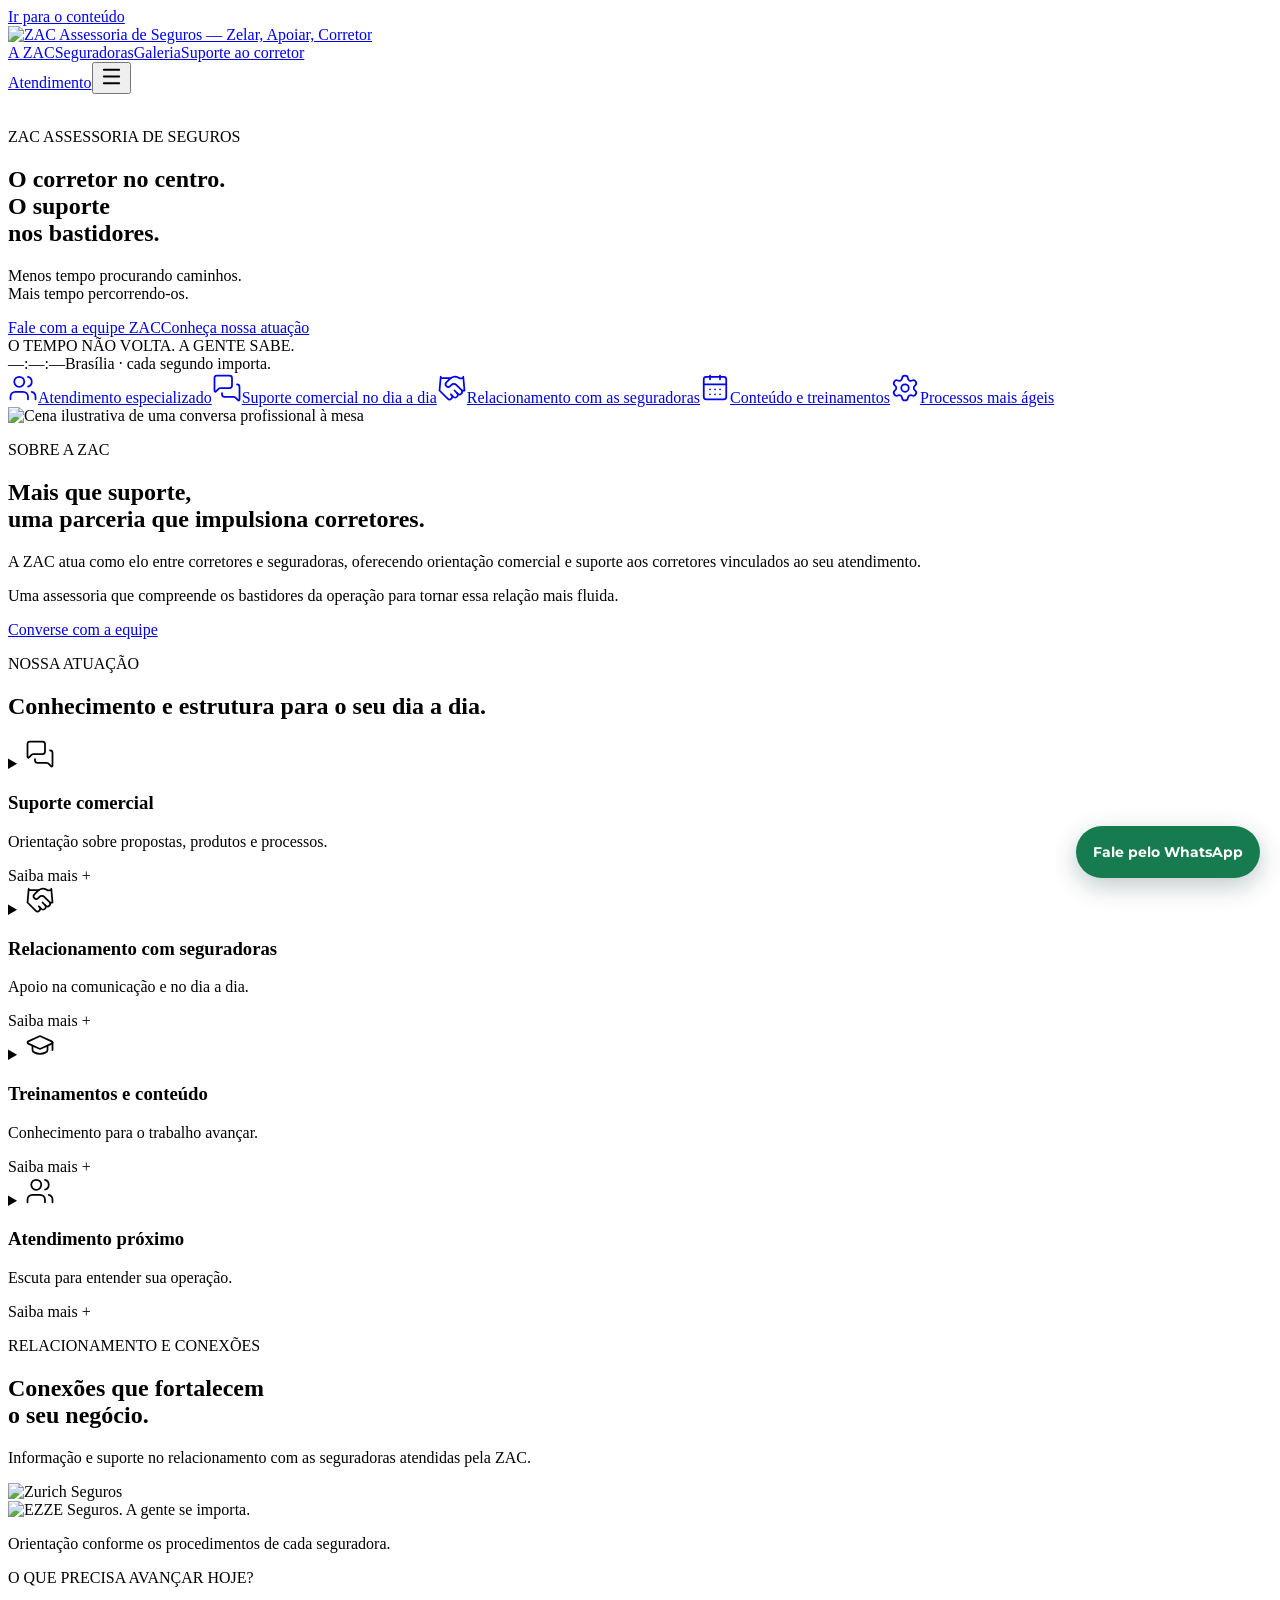
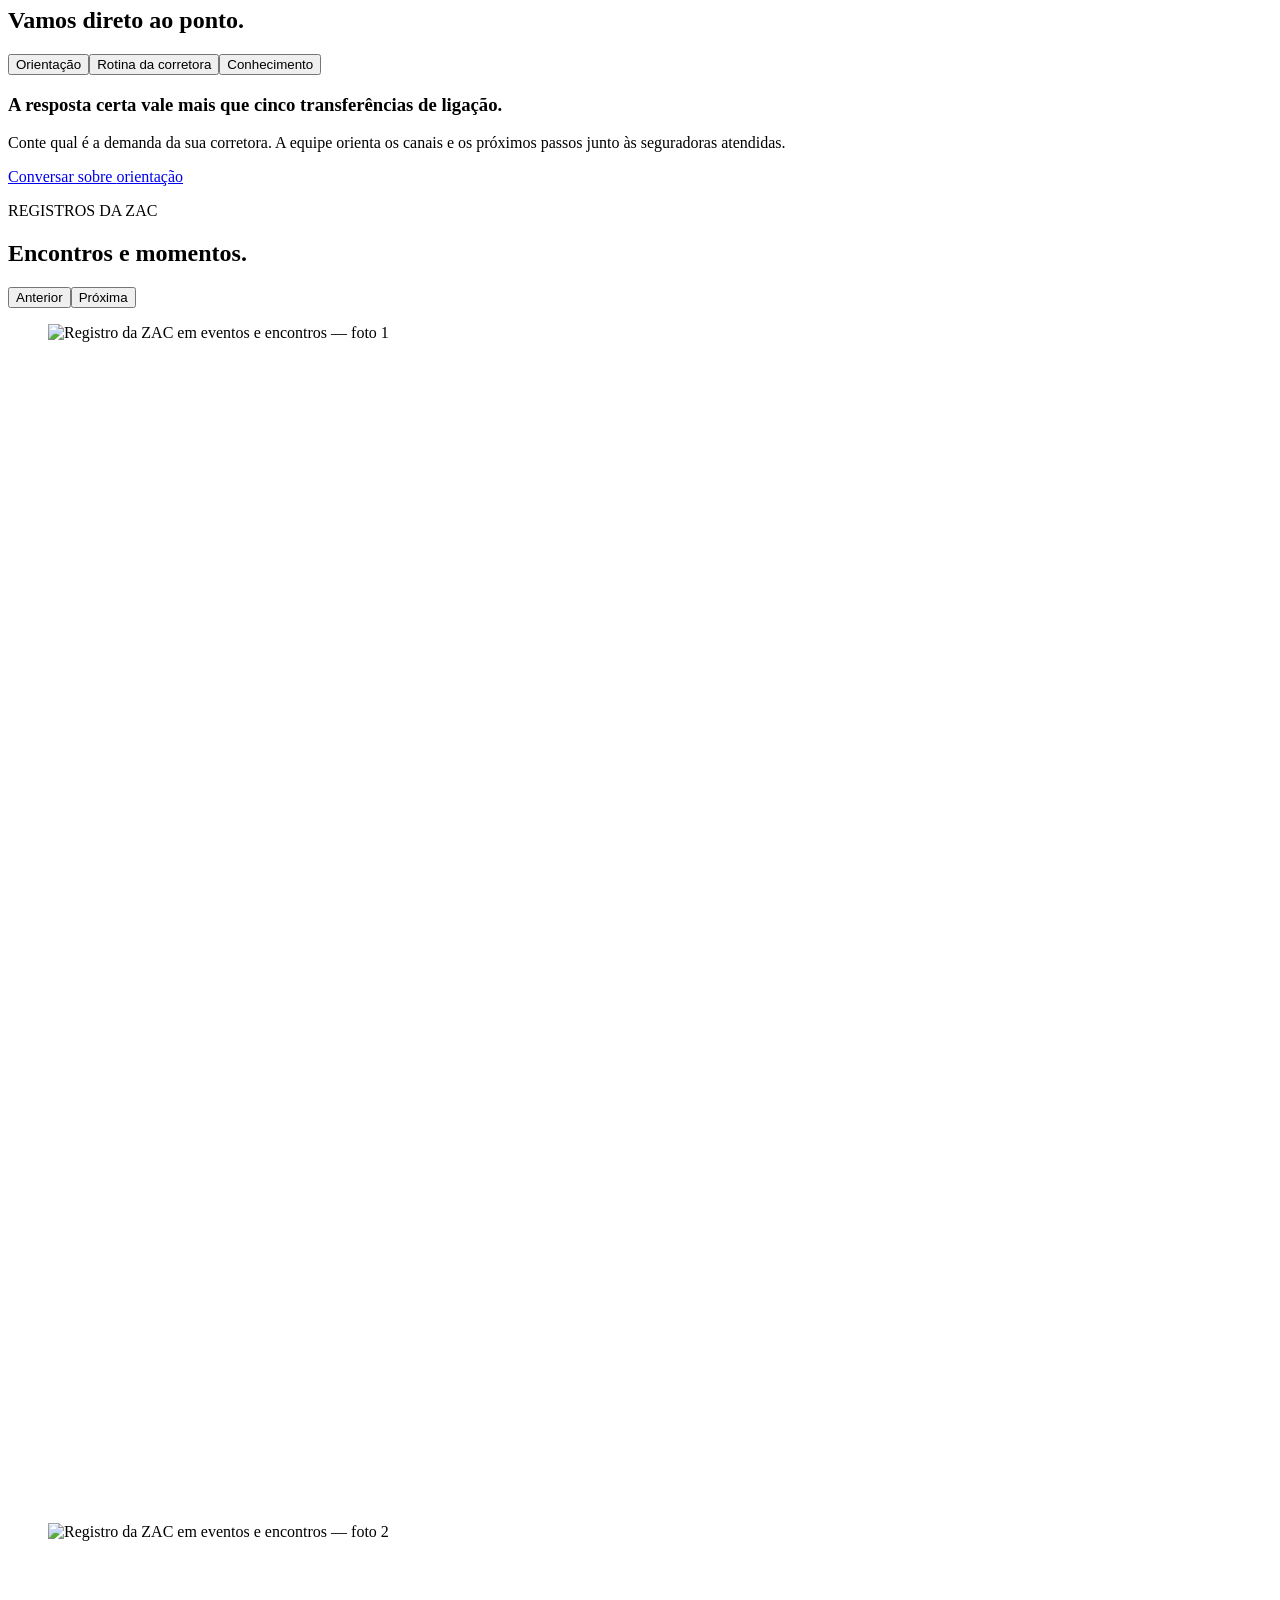
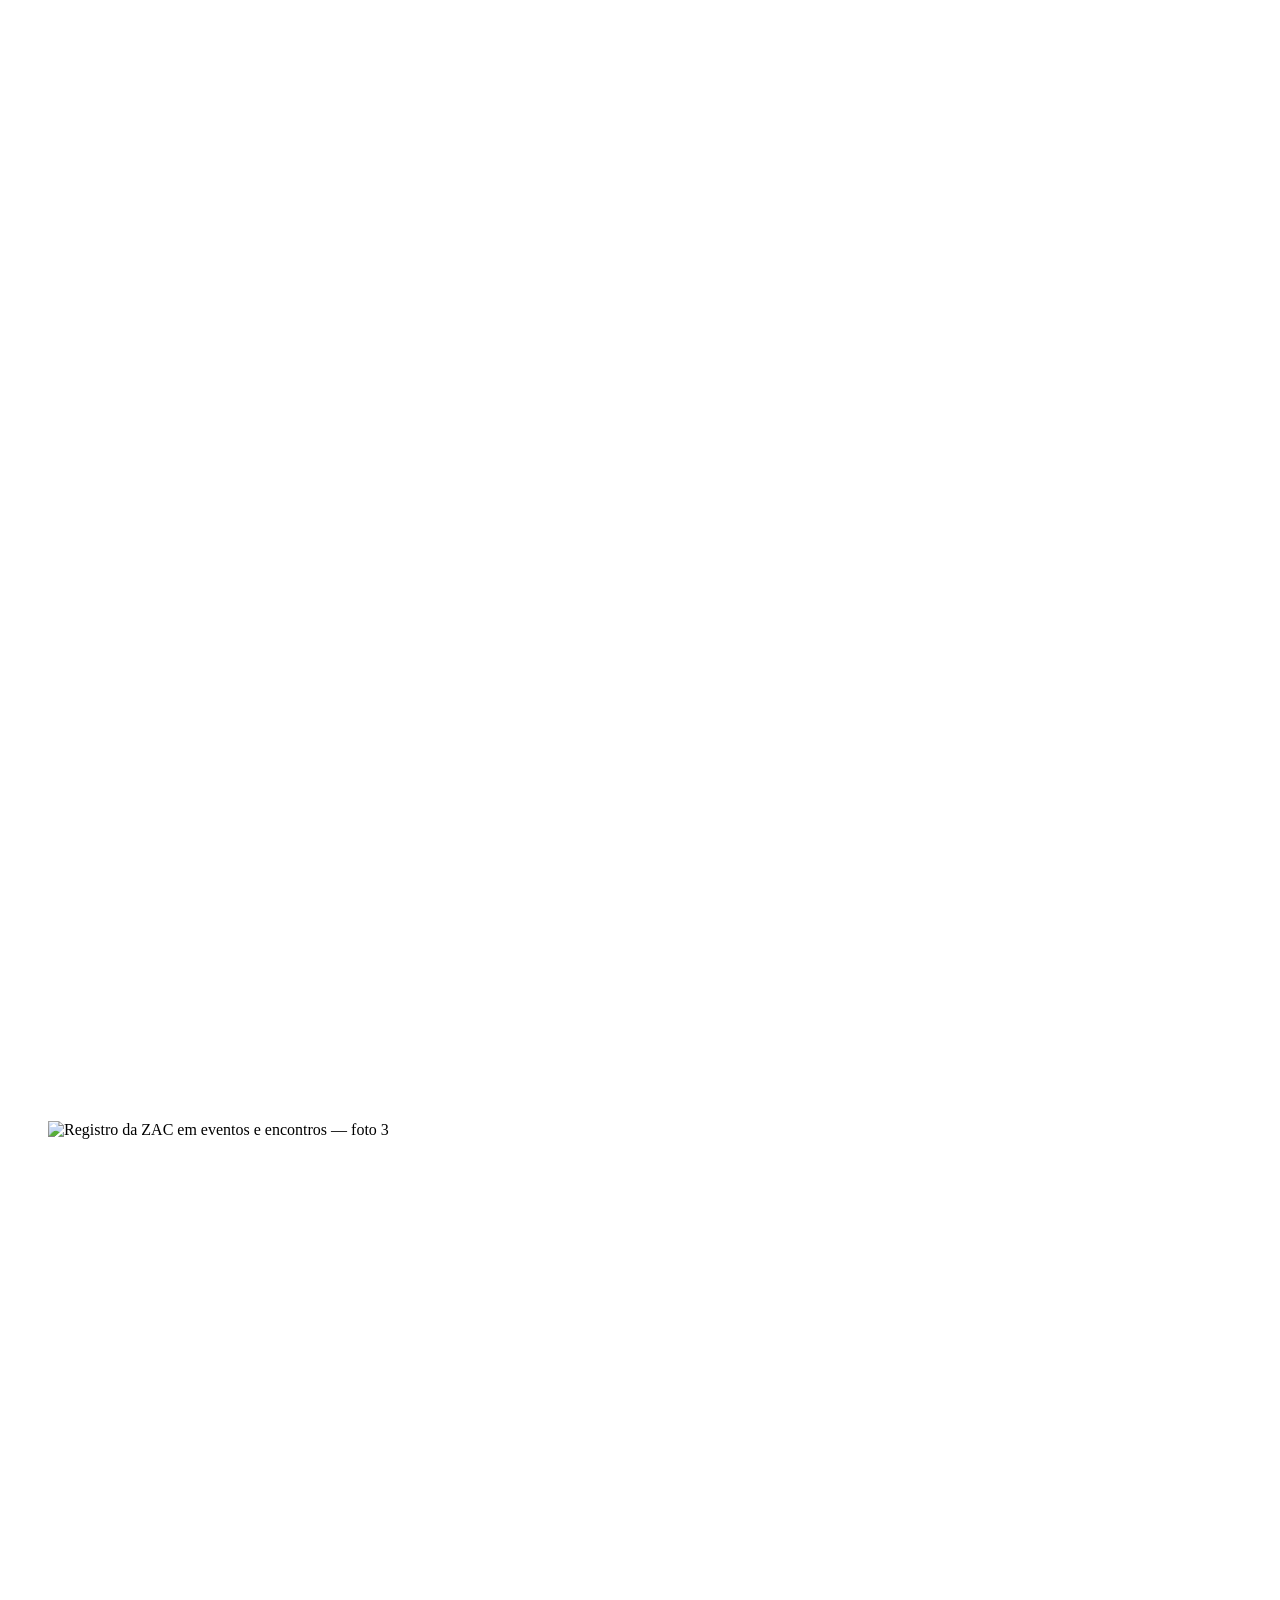
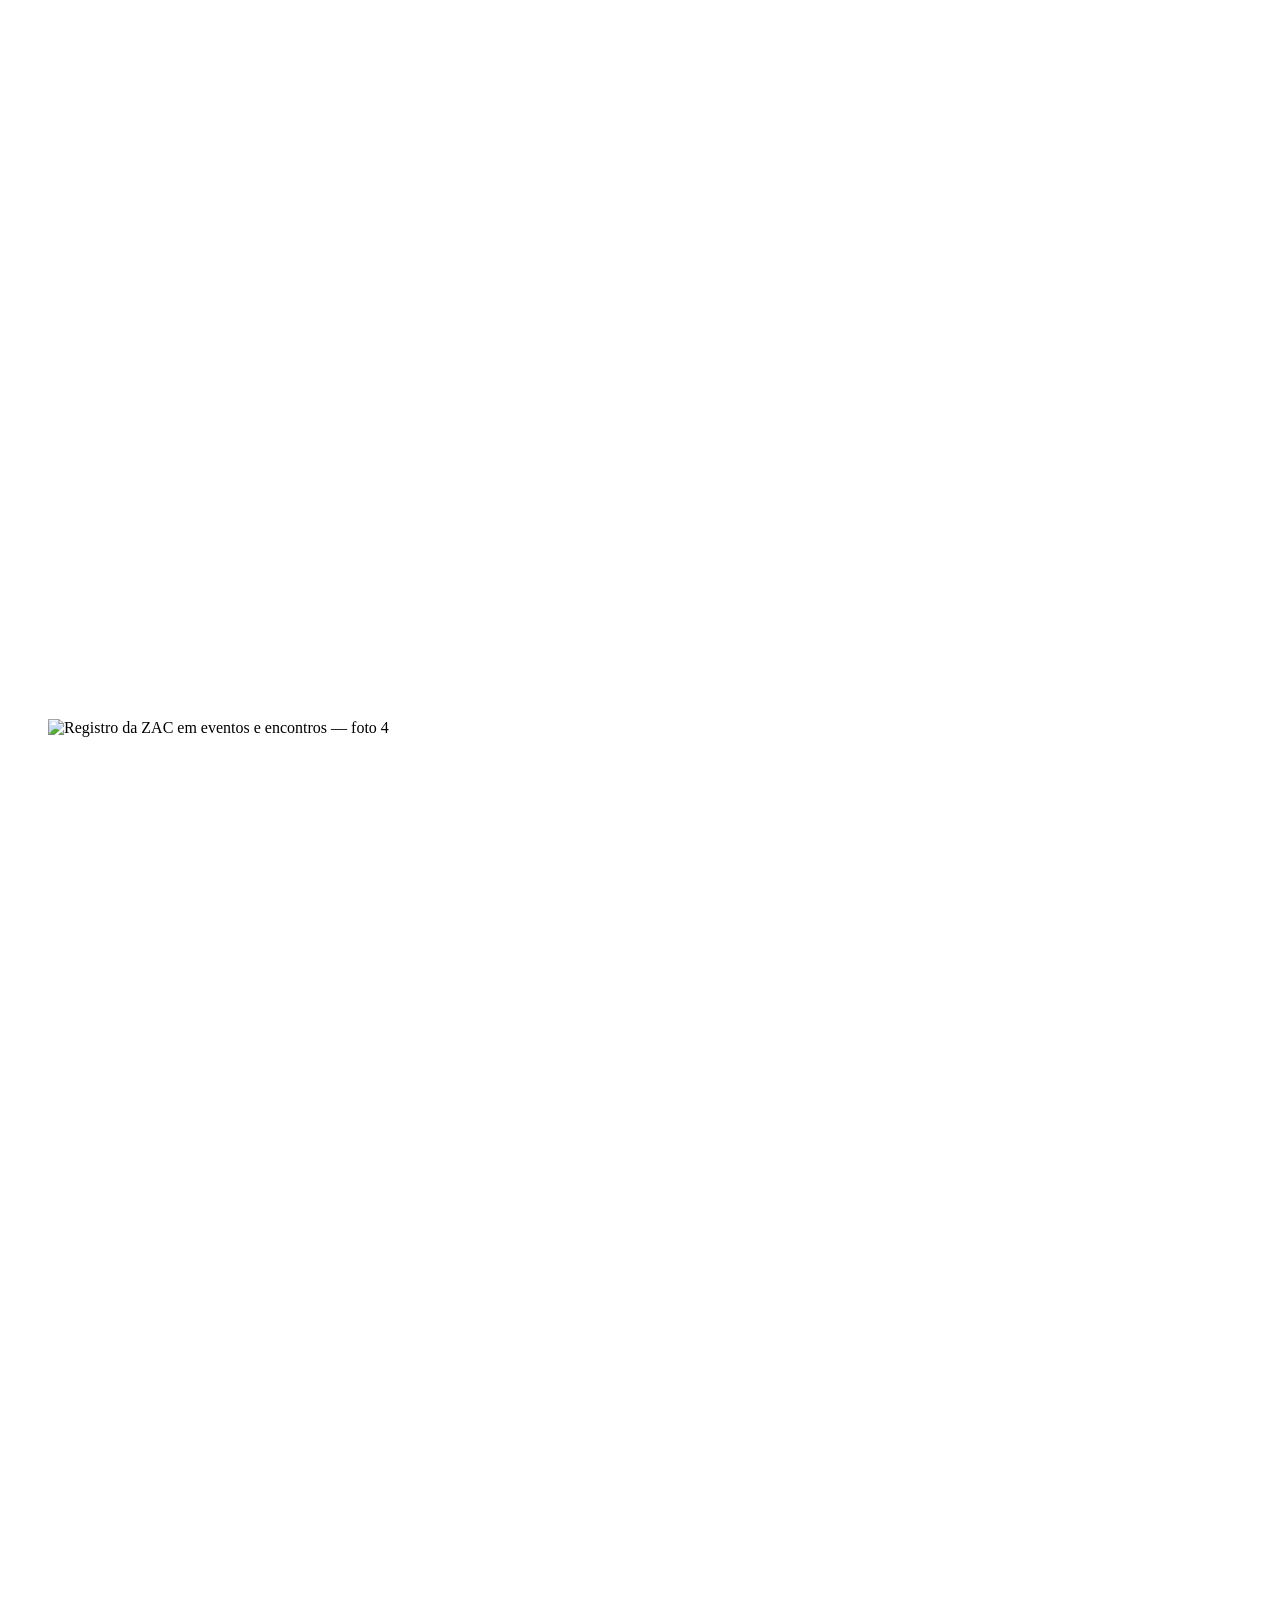
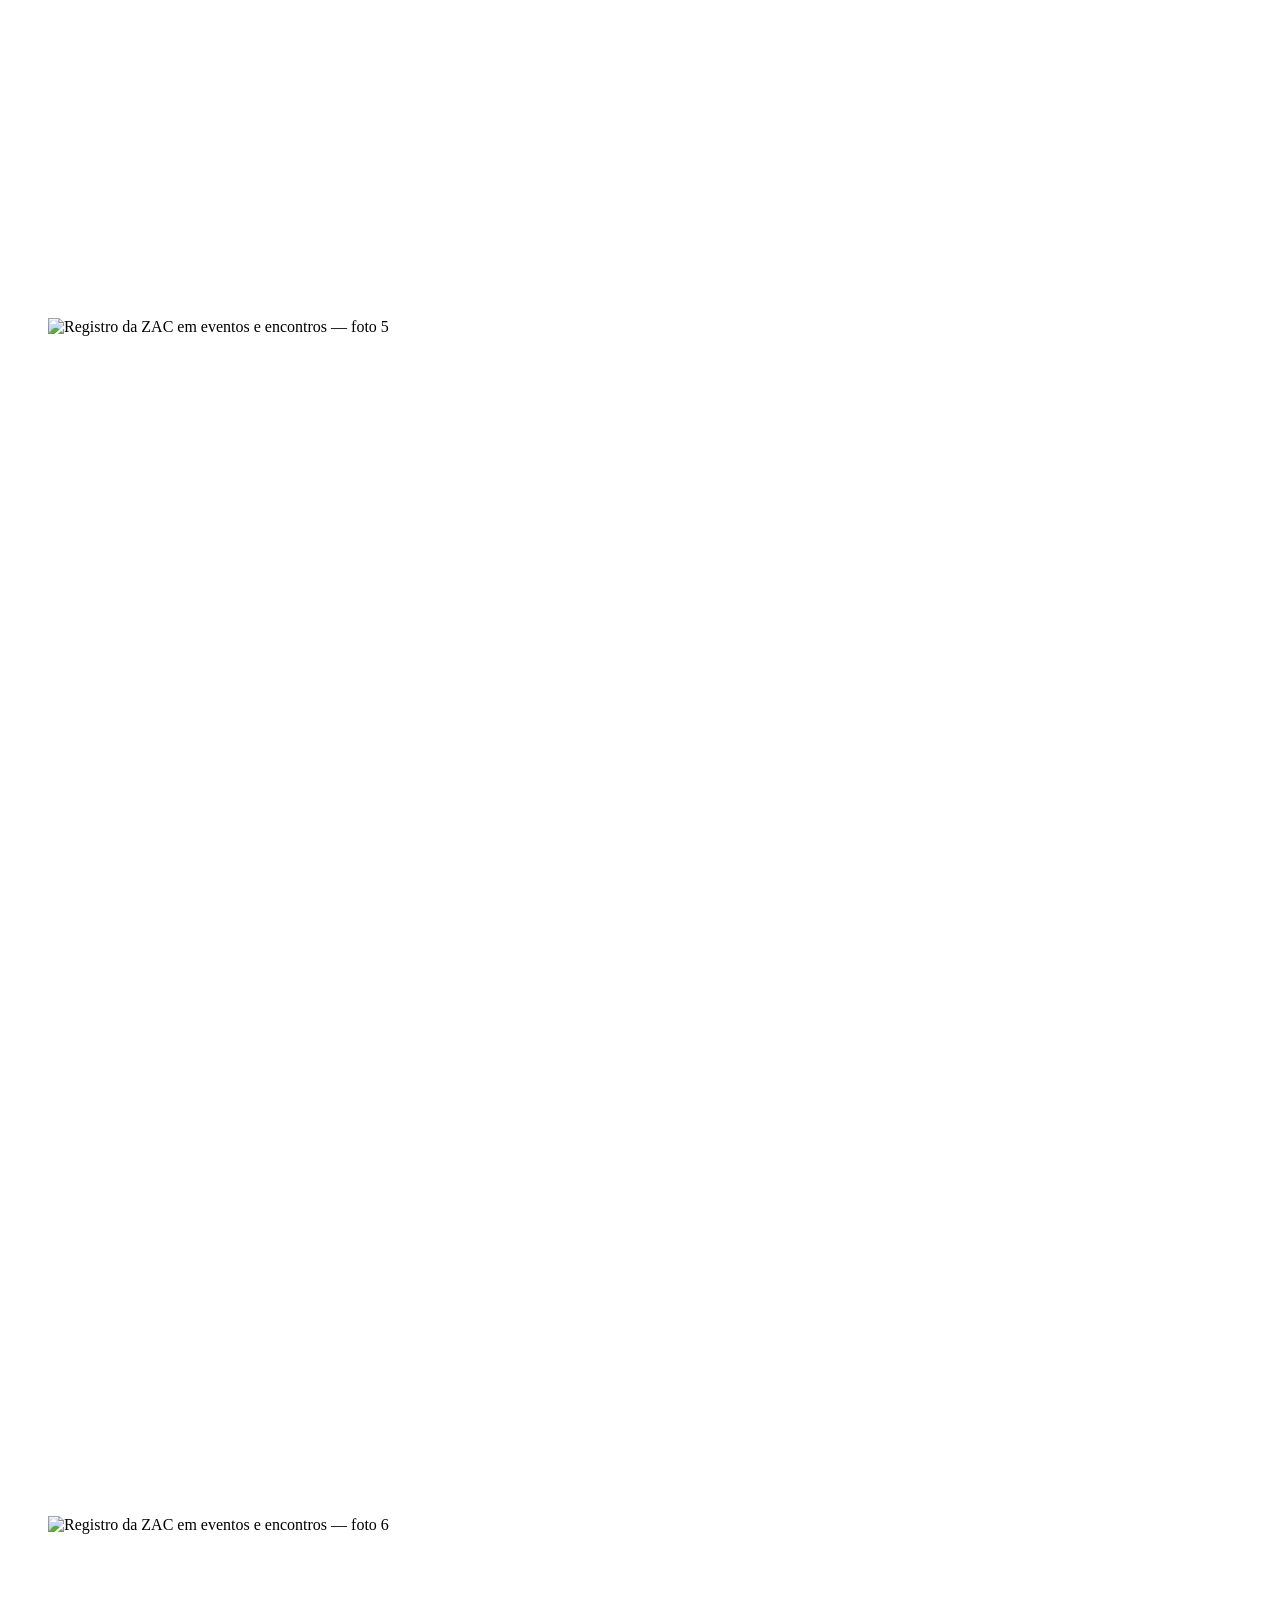
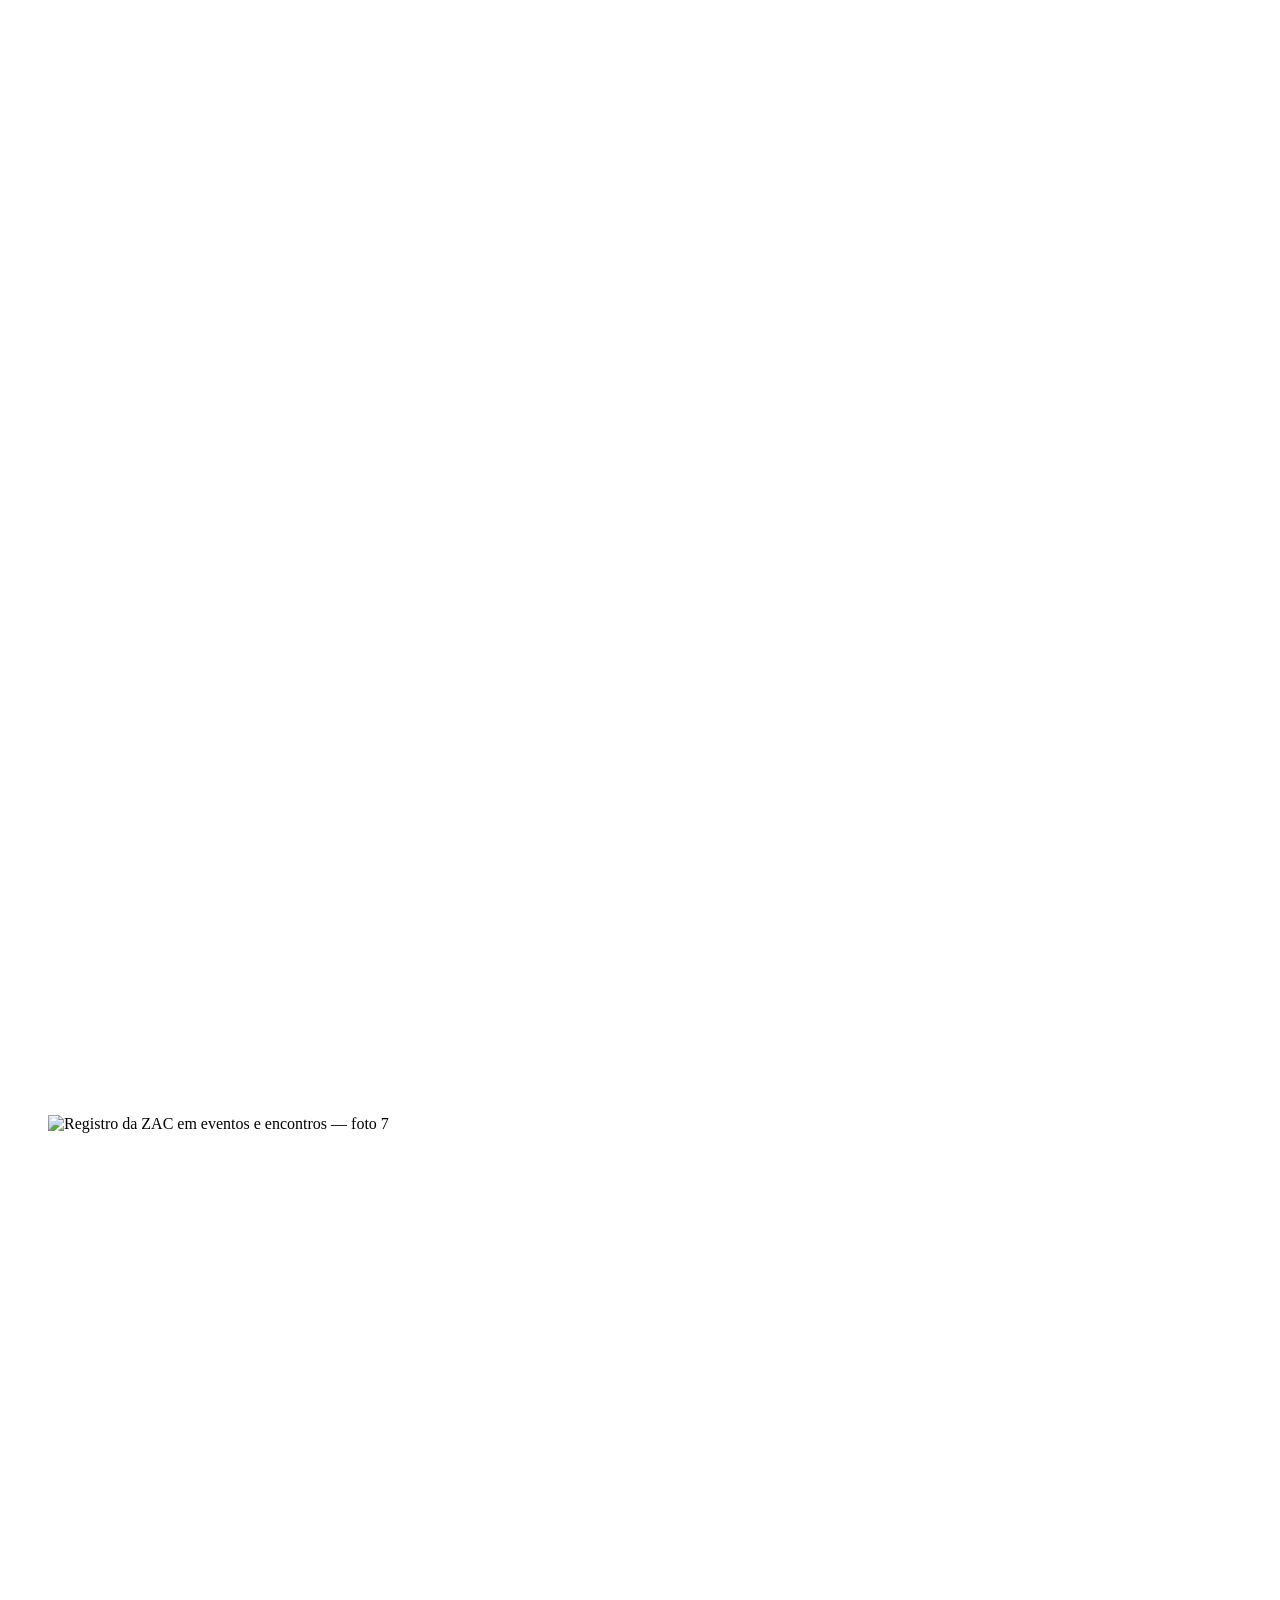
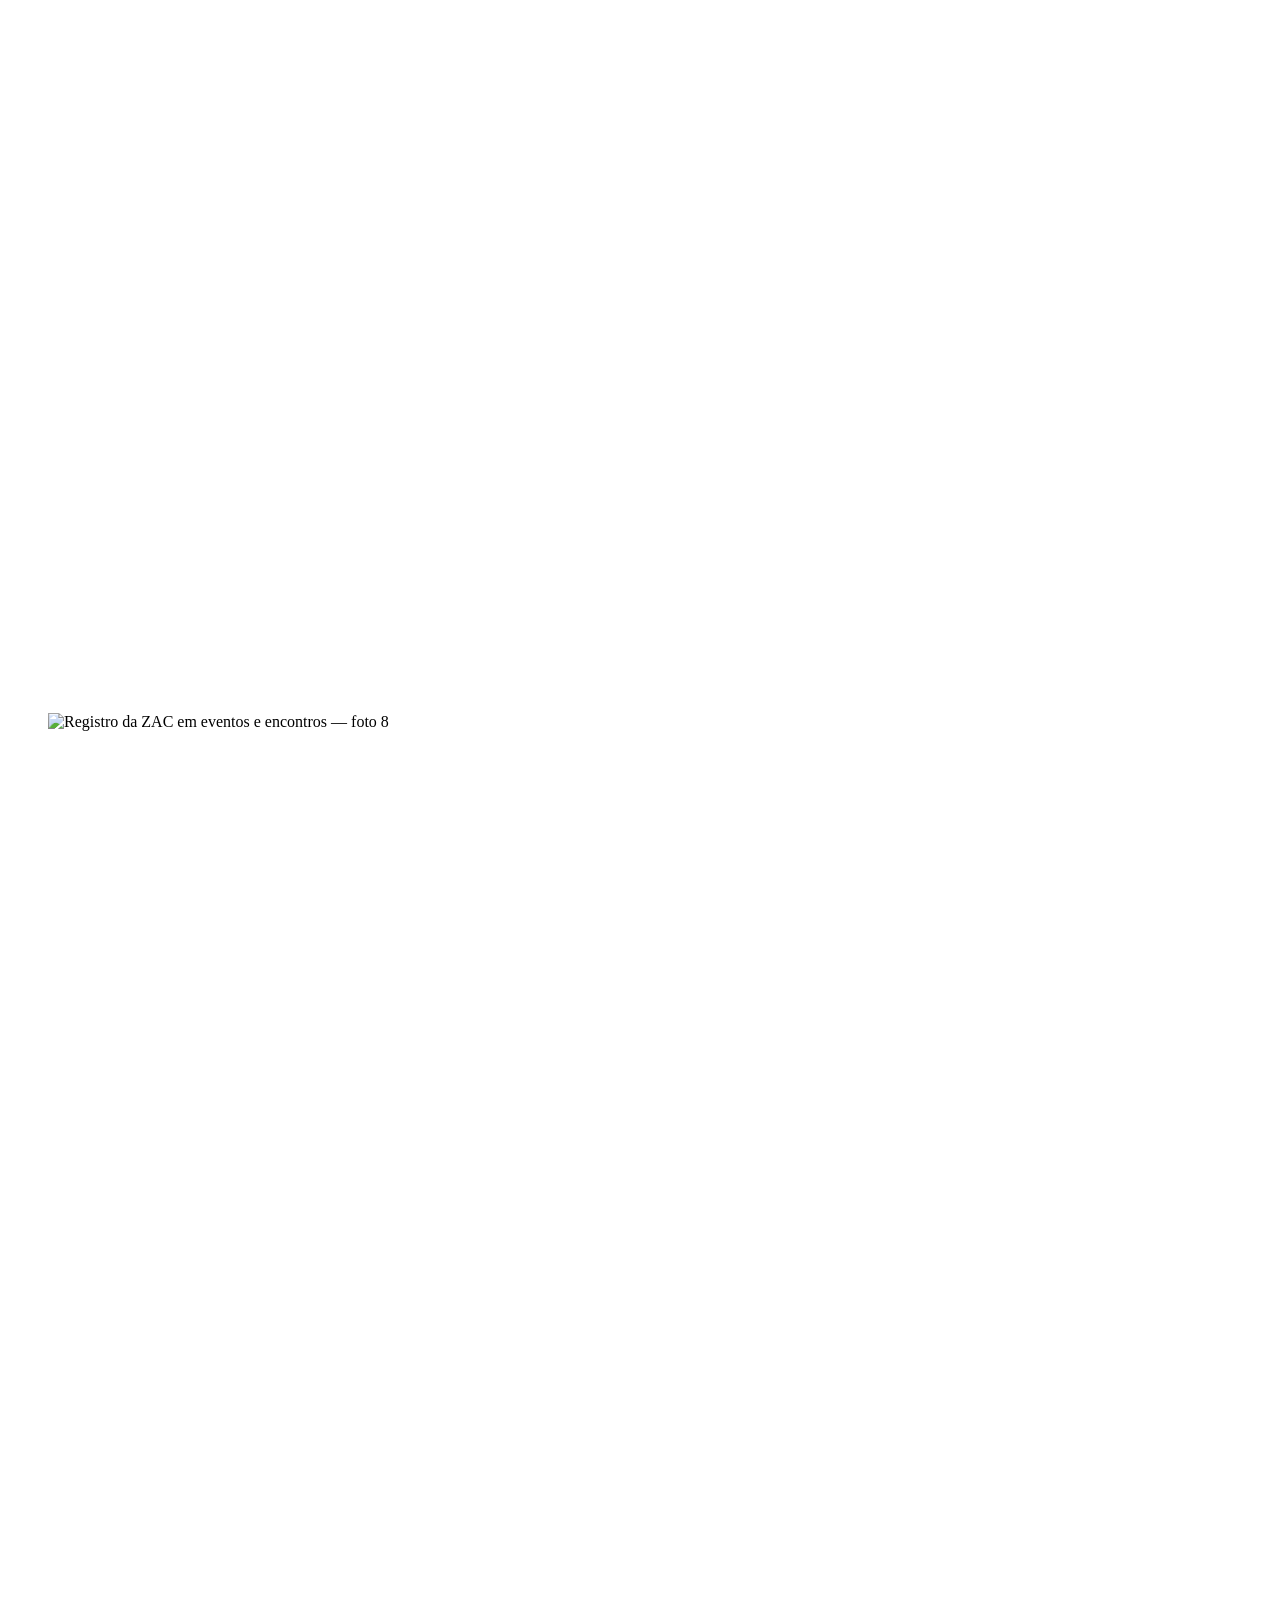
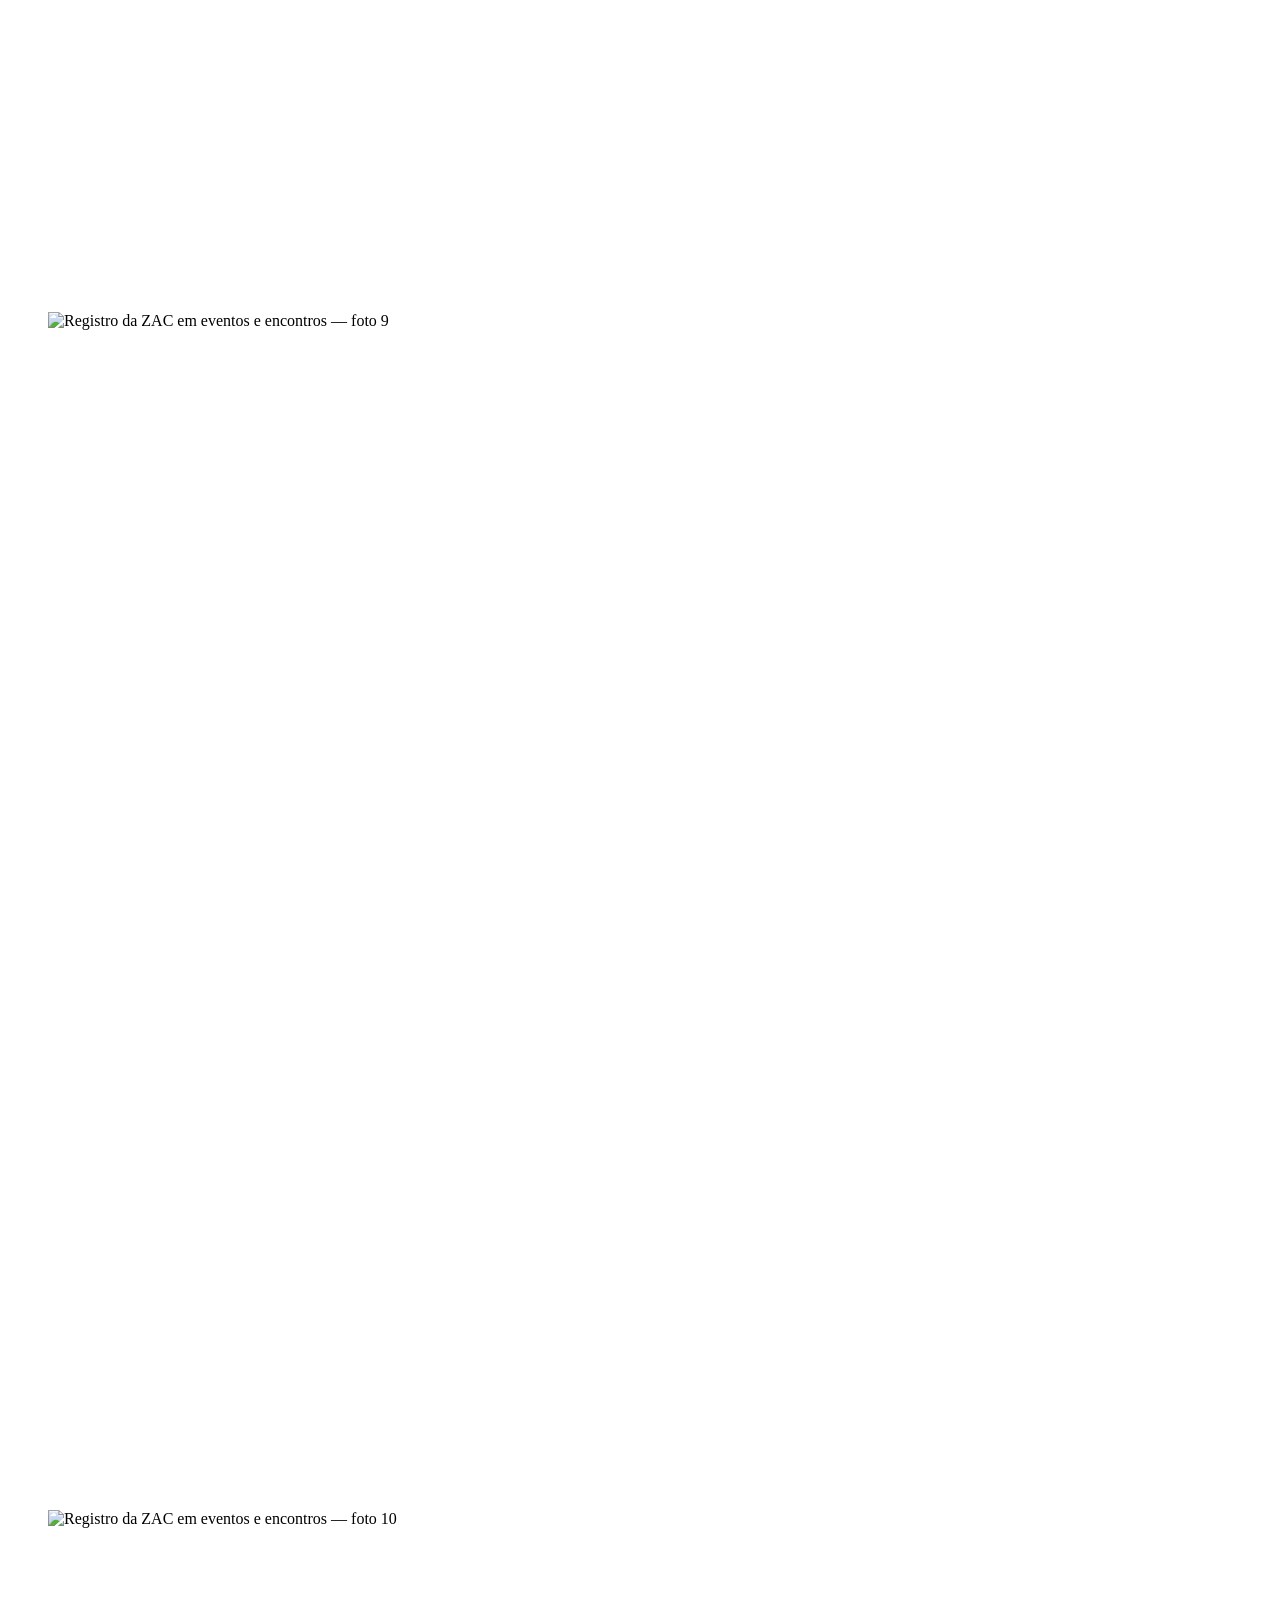
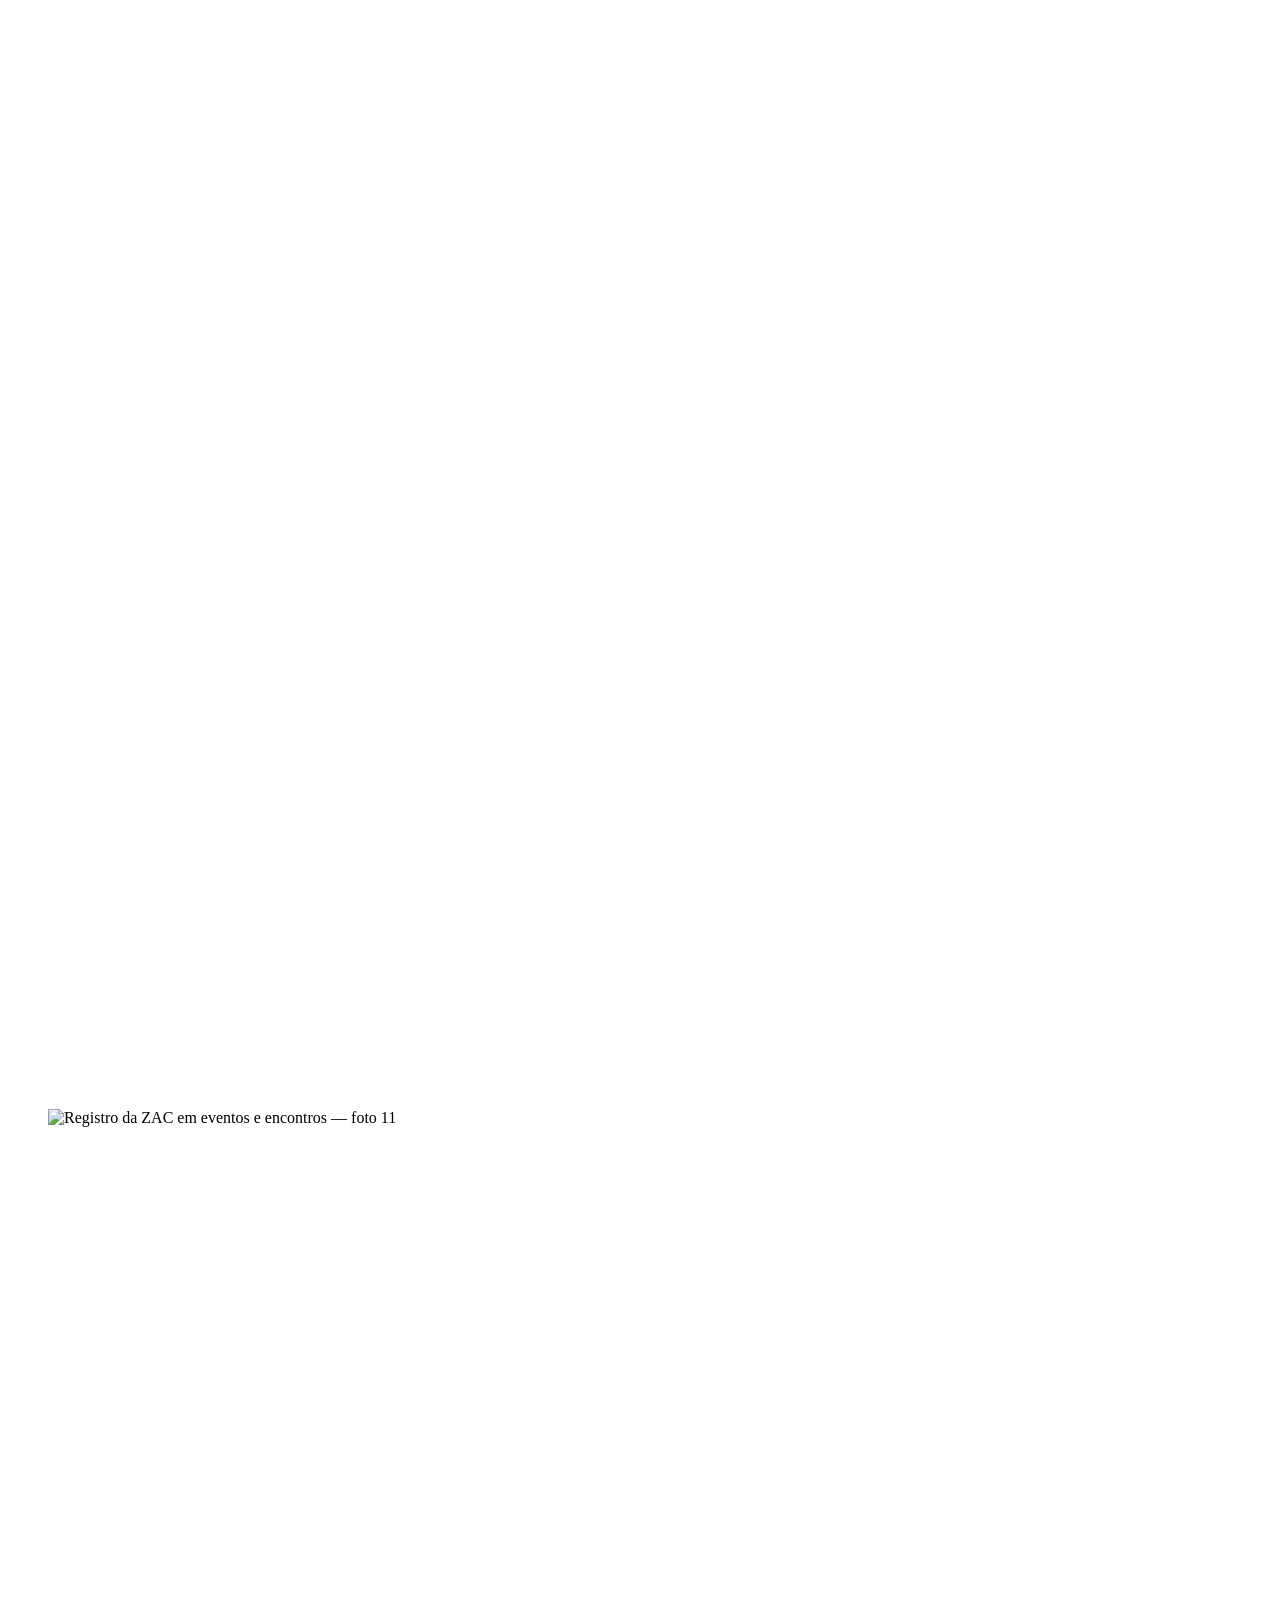
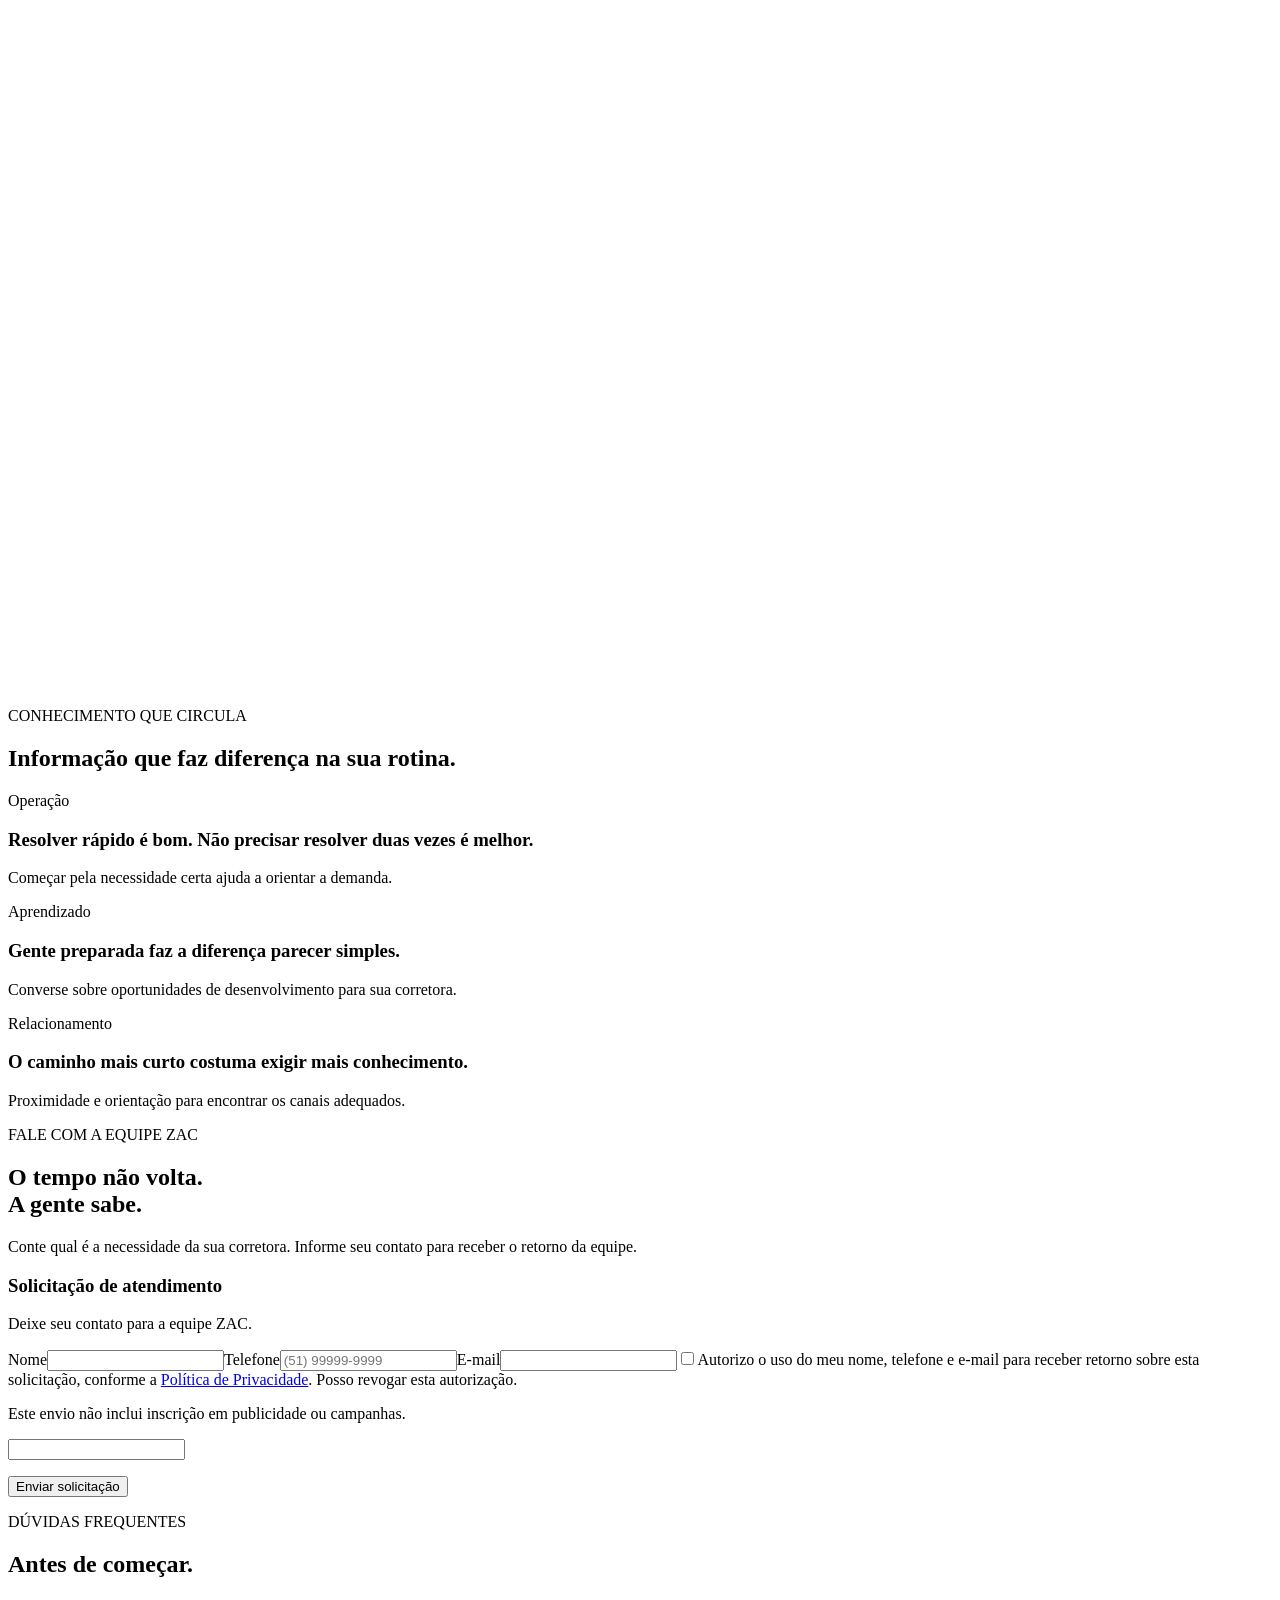
==== commit 94a195c6: "fix: manter botão WhatsApp no HTML e React sem desaparecer na hidratação" ====
--- a/site/index.html
+++ b/site/index.html
@@ -1,6 +1,32 @@
 <!DOCTYPE html>
 <html lang="pt-BR"><head><meta charset="utf-8"/><meta content="width=device-width, initial-scale=1" name="viewport"/><link as="image" fetchpriority="high" href="/images/zac-corretor-v2.png" rel="preload"/><link as="image" href="/zac-logo-transparent.png" rel="preload"/><link data-precedence="vite-rsc/importer-resources" data-rsc-css-href="/_next/static/css/index.CEQjxC6d.css" href="/_next/static/css/index.CEQjxC6d.css" rel="stylesheet"/><link data-precedence="vite-rsc/importer-resources" data-rsc-css-href="/_next/static/css/page.BHLCWnMJ.css" href="/_next/static/css/page.BHLCWnMJ.css" rel="stylesheet"/><link fetchpriority="low" href="/_next/static/chunks/index-gXc2YFTA.js" rel="modulepreload"/><script async="" src="/_next/static/chunks/rolldown-runtime-C60lm6uB.js" type="module"></script><script async="" src="/_next/static/chunks/framework-D_rUT4EX.js" type="module"></script><link as="style" href="https://fonts.googleapis.com/css2?family=Montserrat:wght@400;500;600;700&amp;family=Playfair+Display:wght@400;500;600&amp;display=swap" rel="preload"/><link crossorigin="" href="/_next/static/chunks/layout-segment-context-Bf6nONZ3.js" rel="modulepreload"/><link crossorigin="" href="/_next/static/chunks/site-preferences-OCW57nL_.js" rel="modulepreload"/><link crossorigin="" href="/_next/static/chunks/createLucideIcon-BrNKFXBt.js" rel="modulepreload"/><link crossorigin="" href="/_next/static/chunks/Icon-D0zGVybZ.js" rel="modulepreload"/><link crossorigin="" href="/_next/static/chunks/x-CMG_036o.js" rel="modulepreload"/><link crossorigin="" href="/_next/static/chunks/home-navigation-nT5yXthS.js" rel="modulepreload"/><link crossorigin="" href="/_next/static/chunks/time-motion-xaRQPxzT.js" rel="modulepreload"/><link crossorigin="" href="/_next/static/chunks/support-explorer-C2WcSPyY.js" rel="modulepreload"/><link crossorigin="" href="/_next/static/chunks/photo-carousel-H2L-t9Qt.js" rel="modulepreload"/><link crossorigin="" href="/_next/static/chunks/broker-form-DevCbJHp.js" rel="modulepreload"/><title>ZAC | Suporte ao corretor</title><meta content="Suporte operacional, orientação e relacionamento entre corretores e seguradoras. Conheça a ZAC." name="description"/><link href="/favicon.svg" rel="icon"/><link href="https://fonts.googleapis.com/css2?family=Montserrat:wght@400;500;600;700&amp;family=Playfair+Display:wght@400;500;600&amp;display=swap" rel="stylesheet"/><script>Object.assign(((self[Symbol.for("vinext.navigationRuntime")]??={bootstrap:{routeManifest:null},functions:{}}).bootstrap.rsc??={rsc:[]}),{params:{},nav:{"pathname":"/","searchParams":[]}})</script><link href="/_next/static/chunks/index-gXc2YFTA.js" rel="modulepreload"/>
-</head><body><a class="skip-link" href="#conteudo">Ir para o conteúdo</a><div class="zac-v2"><header class="header home-header wrap"><a aria-label="ZAC, início" class="brand" href="/"><img alt="ZAC Assessoria de Seguros — Zelar, Apoiar, Corretor" src="/zac-logo-transparent.png"/></a><nav aria-label="Principal"><a href="#zac">A ZAC</a><a href="#seguradoras">Seguradoras</a><a href="#galeria">Galeria</a><a href="#parceria">Suporte ao corretor</a></nav><div class="nav-actions"><a class="button small" href="#cadastro">Atendimento</a><button aria-controls="mobile-navigation" aria-expanded="false" aria-label="Abrir menu" class="mobile-menu"><svg aria-hidden="true" class="lucide lucide-menu" fill="none" height="23" stroke="currentColor" stroke-linecap="round" stroke-linejoin="round" stroke-width="2" viewbox="0 0 24 24" width="23" xmlns="http://www.w3.org/2000/svg"><path d="M4 5h16"></path><path d="M4 12h16"></path><path d="M4 19h16"></path></svg></button></div></header><main id="conteudo"><section class="v2-hero"><img alt="" class="v2-hero-photo" fetchpriority="high" src="/images/zac-corretor-v2.png"/><div class="wrap"><p class="eyebrow">ZAC ASSESSORIA DE SEGUROS</p><h1>O corretor no centro.<br/><span>O suporte<br/>nos bastidores.</span></h1><p class="v2-intro">Menos tempo procurando caminhos.<br/>Mais tempo percorrendo-os.</p><div class="v2-actions"><a class="button" href="#cadastro">Fale com a equipe ZAC</a><a class="text-link" href="#parceria">Conheça nossa atuação</a></div><div class="time-signature"><div aria-hidden="true" class="time-orbit"><span></span></div><div><span class="time-label">O TEMPO NÃO VOLTA. A GENTE SABE.</span><div class="time-caption"><span aria-label="Horário de Brasília" class="live-time" data-no-translate="true">—:—:—</span><span>Brasília · cada segundo importa.</span></div></div></div></div></section><div class="v2-benefits wrap"><a href="#parceria"><svg aria-hidden="true" class="lucide lucide-users" fill="none" height="30" stroke="currentColor" stroke-linecap="round" stroke-linejoin="round" stroke-width="1.4" viewbox="0 0 24 24" width="30" xmlns="http://www.w3.org/2000/svg"><path d="M16 21v-2a4 4 0 0 0-4-4H6a4 4 0 0 0-4 4v2"></path><path d="M16 3.128a4 4 0 0 1 0 7.744"></path><path d="M22 21v-2a4 4 0 0 0-3-3.87"></path><circle cx="9" cy="7" r="4"></circle></svg><span>Atendimento especializado</span></a><a href="#parceria"><svg aria-hidden="true" class="lucide lucide-messages-square" fill="none" height="30" stroke="currentColor" stroke-linecap="round" stroke-linejoin="round" stroke-width="1.4" viewbox="0 0 24 24" width="30" xmlns="http://www.w3.org/2000/svg"><path d="M16 10a2 2 0 0 1-2 2H6.828a2 2 0 0 0-1.414.586l-2.202 2.202A.71.71 0 0 1 2 14.286V4a2 2 0 0 1 2-2h10a2 2 0 0 1 2 2z"></path><path d="M20 9a2 2 0 0 1 2 2v10.286a.71.71 0 0 1-1.212.502l-2.202-2.202A2 2 0 0 0 17.172 19H10a2 2 0 0 1-2-2v-1"></path></svg><span>Suporte comercial no dia a dia</span></a><a href="#parceria"><svg aria-hidden="true" class="lucide lucide-handshake" fill="none" height="30" stroke="currentColor" stroke-linecap="round" stroke-linejoin="round" stroke-width="1.4" viewbox="0 0 24 24" width="30" xmlns="http://www.w3.org/2000/svg"><path d="m11 17 2 2a1 1 0 1 0 3-3"></path><path d="m14 14 2.5 2.5a1 1 0 1 0 3-3l-3.88-3.88a3 3 0 0 0-4.24 0l-.88.88a1 1 0 1 1-3-3l2.81-2.81a5.79 5.79 0 0 1 7.06-.87l.47.28a2 2 0 0 0 1.42.25L21 4"></path><path d="m21 3 1 11h-2"></path><path d="M3 3 2 14l6.5 6.5a1 1 0 1 0 3-3"></path><path d="M3 4h8"></path></svg><span>Relacionamento com as seguradoras</span></a><a href="#parceria"><svg aria-hidden="true" class="lucide lucide-calendar-days" fill="none" height="30" stroke="currentColor" stroke-linecap="round" stroke-linejoin="round" stroke-width="1.4" viewbox="0 0 24 24" width="30" xmlns="http://www.w3.org/2000/svg"><path d="M8 2v3"></path><path d="M16 2v3"></path><rect height="18" rx="2" width="18" x="3" y="3"></rect><path d="M3 9h18"></path><path d="M8 13h.01"></path><path d="M12 13h.01"></path><path d="M16 13h.01"></path><path d="M8 17h.01"></path><path d="M12 17h.01"></path><path d="M16 17h.01"></path></svg><span>Conteúdo e treinamentos</span></a><a href="#parceria"><svg aria-hidden="true" class="lucide lucide-settings" fill="none" height="30" stroke="currentColor" stroke-linecap="round" stroke-linejoin="round" stroke-width="1.4" viewbox="0 0 24 24" width="30" xmlns="http://www.w3.org/2000/svg"><path d="M9.671 4.136a2.34 2.34 0 0 1 4.659 0 2.34 2.34 0 0 0 3.319 1.915 2.34 2.34 0 0 1 2.33 4.033 2.34 2.34 0 0 0 0 3.831 2.34 2.34 0 0 1-2.33 4.033 2.34 2.34 0 0 0-3.319 1.915 2.34 2.34 0 0 1-4.659 0 2.34 2.34 0 0 0-3.32-1.915 2.34 2.34 0 0 1-2.33-4.033 2.34 2.34 0 0 0 0-3.831A2.34 2.34 0 0 1 6.35 6.051a2.34 2.34 0 0 0 3.319-1.915"></path><circle cx="12" cy="12" r="3"></circle></svg><span>Processos mais ágeis</span></a></div><section class="v2-split" id="zac"><img alt="Cena ilustrativa de uma conversa profissional à mesa" loading="lazy" src="/images/zac-conversa.webp"/><div><p class="eyebrow">SOBRE A ZAC</p><h2>Mais que suporte,<br/>uma <span>parceria que impulsiona corretores.</span></h2><p>A ZAC atua como elo entre corretores e seguradoras, oferecendo orientação comercial e suporte aos corretores vinculados ao seu atendimento.</p><p>Uma assessoria que compreende os bastidores da operação para tornar essa relação mais fluida.</p><a class="text-link" href="#cadastro">Converse com a equipe</a></div></section><section class="v2-solutions" id="parceria"><div class="wrap"><p class="eyebrow">NOSSA ATUAÇÃO</p><h2>Conhecimento e estrutura para o seu dia a dia.</h2><div class="v2-cards"><details><summary><svg aria-hidden="true" class="lucide lucide-messages-square" fill="none" height="30" stroke="currentColor" stroke-linecap="round" stroke-linejoin="round" stroke-width="1.4" viewbox="0 0 24 24" width="30" xmlns="http://www.w3.org/2000/svg"><path d="M16 10a2 2 0 0 1-2 2H6.828a2 2 0 0 0-1.414.586l-2.202 2.202A.71.71 0 0 1 2 14.286V4a2 2 0 0 1 2-2h10a2 2 0 0 1 2 2z"></path><path d="M20 9a2 2 0 0 1 2 2v10.286a.71.71 0 0 1-1.212.502l-2.202-2.202A2 2 0 0 0 17.172 19H10a2 2 0 0 1-2-2v-1"></path></svg><h3>Suporte comercial</h3><p>Orientação sobre propostas, produtos e processos.</p><span class="v2-detail-label">Saiba mais <span aria-hidden="true">+</span></span></summary><div class="v2-detail"><p>A equipe recebe sua demanda e orienta o encaminhamento adequado, conforme os procedimentos de cada seguradora.</p><a href="#cadastro">Solicitar atendimento</a></div></details><details><summary><svg aria-hidden="true" class="lucide lucide-handshake" fill="none" height="30" stroke="currentColor" stroke-linecap="round" stroke-linejoin="round" stroke-width="1.4" viewbox="0 0 24 24" width="30" xmlns="http://www.w3.org/2000/svg"><path d="m11 17 2 2a1 1 0 1 0 3-3"></path><path d="m14 14 2.5 2.5a1 1 0 1 0 3-3l-3.88-3.88a3 3 0 0 0-4.24 0l-.88.88a1 1 0 1 1-3-3l2.81-2.81a5.79 5.79 0 0 1 7.06-.87l.47.28a2 2 0 0 0 1.42.25L21 4"></path><path d="m21 3 1 11h-2"></path><path d="M3 3 2 14l6.5 6.5a1 1 0 1 0 3-3"></path><path d="M3 4h8"></path></svg><h3>Relacionamento com seguradoras</h3><p>Apoio na comunicação e no dia a dia.</p><span class="v2-detail-label">Saiba mais <span aria-hidden="true">+</span></span></summary><div class="v2-detail"><p>Organização de necessidades e acompanhamento dos próximos passos junto às seguradoras atendidas.</p><a href="#cadastro">Solicitar atendimento</a></div></details><details><summary><svg aria-hidden="true" class="lucide lucide-graduation-cap" fill="none" height="30" stroke="currentColor" stroke-linecap="round" stroke-linejoin="round" stroke-width="1.4" viewbox="0 0 24 24" width="30" xmlns="http://www.w3.org/2000/svg"><path d="M21.42 10.922a1 1 0 0 0-.019-1.838L12.83 5.18a2 2 0 0 0-1.66 0L2.6 9.08a1 1 0 0 0 0 1.832l8.57 3.908a2 2 0 0 0 1.66 0z"></path><path d="M22 10v6"></path><path d="M6 12.5V16a6 3 0 0 0 12 0v-3.5"></path></svg><h3>Treinamentos e conteúdo</h3><p>Conhecimento para o trabalho avançar.</p><span class="v2-detail-label">Saiba mais <span aria-hidden="true">+</span></span></summary><div class="v2-detail"><p>Consulte a equipe sobre treinamentos, encontros e oportunidades de aprendizado para sua corretora.</p><a href="#cadastro">Solicitar atendimento</a></div></details><details><summary><svg aria-hidden="true" class="lucide lucide-users" fill="none" height="30" stroke="currentColor" stroke-linecap="round" stroke-linejoin="round" stroke-width="1.4" viewbox="0 0 24 24" width="30" xmlns="http://www.w3.org/2000/svg"><path d="M16 21v-2a4 4 0 0 0-4-4H6a4 4 0 0 0-4 4v2"></path><path d="M16 3.128a4 4 0 0 1 0 7.744"></path><path d="M22 21v-2a4 4 0 0 0-3-3.87"></path><circle cx="9" cy="7" r="4"></circle></svg><h3>Atendimento próximo</h3><p>Escuta para entender sua operação.</p><span class="v2-detail-label">Saiba mais <span aria-hidden="true">+</span></span></summary><div class="v2-detail"><p>O atendimento parte da necessidade apresentada pelo corretor, para orientar os próximos passos.</p><a href="#cadastro">Solicitar atendimento</a></div></details></div></div></section><section class="v2-partners wrap" id="seguradoras"><div><p class="eyebrow">RELACIONAMENTO E CONEXÕES</p><h2>Conexões que fortalecem<br/>o seu negócio.</h2><p>Informação e suporte no relacionamento com as seguradoras atendidas pela ZAC.</p></div><div class="v2-insurers"><div class="partner-brand partner-zurich"><img alt="Zurich Seguros" height="174" loading="lazy" src="/images/parceiras/zurich-sem-seguros.jpg" width="729"/></div><div class="partner-brand partner-ezze"><div class="ezze-logo-window"><img alt="EZZE Seguros. A gente se importa." height="1600" loading="lazy" src="/images/parceiras/ezze.png" width="1600"/></div></div><p>Orientação conforme os procedimentos de cada seguradora.</p></div></section><section aria-labelledby="explorer-title" class="support-explorer wrap"><div><p class="eyebrow">O QUE PRECISA AVANÇAR HOJE?</p><h2 id="explorer-title">Vamos direto ao ponto.</h2><div aria-label="Escolha o assunto" class="support-options" role="group"><button aria-pressed="true">Orientação</button><button aria-pressed="false">Rotina da corretora</button><button aria-pressed="false">Conhecimento</button></div></div><div aria-atomic="true" aria-live="polite" class="support-answer"><h3>A resposta certa vale mais que cinco transferências de ligação.</h3><p>Conte qual é a demanda da sua corretora. A equipe orienta os canais e os próximos passos junto às seguradoras atendidas.</p><a class="text-link" href="#cadastro">Conversar sobre <!-- -->orientação</a></div></section><section aria-labelledby="gallery-title" class="section photo-carousel" id="galeria"><div class="wrap carousel-heading"><div><p class="eyebrow">REGISTROS DA ZAC</p><h2 id="gallery-title">Encontros e momentos.</h2></div><div class="carousel-controls"><button aria-controls="zac-photo-track" aria-label="Ver fotos anteriores">Anterior</button><button aria-controls="zac-photo-track" aria-label="Ver próximas fotos">Próxima</button></div></div><div aria-label="Galeria de fotos ZAC, role horizontalmente" class="carousel-track" id="zac-photo-track" role="region" tabindex="0"><figure class="carousel-frame" style="aspect-ratio:769/768"><img alt="Registro da ZAC em eventos e encontros — foto 1" draggable="false" loading="lazy" src="/images/galeria/eventos/zac-evento-01.jpg" style="width:182.31469440832248%;height:102.47395833333333%;left:-2.600780234070221%;top:-2.34375%"/></figure><figure class="carousel-frame" style="aspect-ratio:769/768"><img alt="Registro da ZAC em eventos e encontros — foto 2" draggable="false" loading="lazy" src="/images/galeria/eventos/zac-evento-02.jpg" style="width:182.31469440832248%;height:102.47395833333333%;left:-2.600780234070221%;top:-2.34375%"/></figure><figure class="carousel-frame" style="aspect-ratio:769/768"><img alt="Registro da ZAC em eventos e encontros — foto 3" draggable="false" loading="lazy" src="/images/galeria/eventos/zac-evento-03.jpg" style="width:182.31469440832248%;height:102.47395833333333%;left:-2.600780234070221%;top:-2.34375%"/></figure><figure class="carousel-frame" style="aspect-ratio:769/768"><img alt="Registro da ZAC em eventos e encontros — foto 4" draggable="false" loading="lazy" src="/images/galeria/eventos/zac-evento-04.jpg" style="width:182.31469440832248%;height:102.47395833333333%;left:-2.600780234070221%;top:-2.34375%"/></figure><figure class="carousel-frame" style="aspect-ratio:769/768"><img alt="Registro da ZAC em eventos e encontros — foto 5" draggable="false" loading="lazy" src="/images/galeria/eventos/zac-evento-05.jpg" style="width:182.31469440832248%;height:102.47395833333333%;left:-2.600780234070221%;top:-2.34375%"/></figure><figure class="carousel-frame" style="aspect-ratio:769/768"><img alt="Registro da ZAC em eventos e encontros — foto 6" draggable="false" loading="lazy" src="/images/galeria/eventos/zac-evento-06.jpg" style="width:182.31469440832248%;height:102.47395833333333%;left:-2.600780234070221%;top:-2.34375%"/></figure><figure class="carousel-frame" style="aspect-ratio:769/768"><img alt="Registro da ZAC em eventos e encontros — foto 7" draggable="false" loading="lazy" src="/images/galeria/eventos/zac-evento-07.jpg" style="width:182.31469440832248%;height:102.47395833333333%;left:-2.600780234070221%;top:-2.34375%"/></figure><figure class="carousel-frame" style="aspect-ratio:769/768"><img alt="Registro da ZAC em eventos e encontros — foto 8" draggable="false" loading="lazy" src="/images/galeria/eventos/zac-evento-08.jpg" style="width:182.31469440832248%;height:102.47395833333333%;left:-2.600780234070221%;top:-2.34375%"/></figure><figure class="carousel-frame" style="aspect-ratio:769/768"><img alt="Registro da ZAC em eventos e encontros — foto 9" draggable="false" loading="lazy" src="/images/galeria/eventos/zac-evento-09.jpg" style="width:182.31469440832248%;height:102.47395833333333%;left:-2.600780234070221%;top:-2.34375%"/></figure><figure class="carousel-frame" style="aspect-ratio:769/768"><img alt="Registro da ZAC em eventos e encontros — foto 10" draggable="false" loading="lazy" src="/images/galeria/eventos/zac-evento-10.jpg" style="width:182.31469440832248%;height:102.47395833333333%;left:-2.600780234070221%;top:-2.34375%"/></figure><figure class="carousel-frame" style="aspect-ratio:769/768"><img alt="Registro da ZAC em eventos e encontros — foto 11" draggable="false" loading="lazy" src="/images/galeria/eventos/zac-evento-11.jpg" style="width:182.31469440832248%;height:102.47395833333333%;left:-2.600780234070221%;top:-2.34375%"/></figure></div></section><section class="v2-knowledge wrap"><p class="eyebrow">CONHECIMENTO QUE CIRCULA</p><h2>Informação que faz diferença na sua rotina.</h2><div><article><span>Operação</span><h3>Resolver rápido é bom. Não precisar resolver duas vezes é melhor.</h3><p>Começar pela necessidade certa ajuda a orientar a demanda.</p></article><article><span>Aprendizado</span><h3>Gente preparada faz a diferença parecer simples.</h3><p>Converse sobre oportunidades de desenvolvimento para sua corretora.</p></article><article><span>Relacionamento</span><h3>O caminho mais curto costuma exigir mais conhecimento.</h3><p>Proximidade e orientação para encontrar os canais adequados.</p></article></div></section><section class="signup" id="cadastro"><div class="wrap signup-grid"><div><p class="eyebrow">FALE COM A EQUIPE ZAC</p><h2>O tempo não volta.<br/><span>A gente sabe.</span></h2><p>Conte qual é a necessidade da sua corretora. Informe seu contato para receber o retorno da equipe.</p></div><form aria-busy="false" class="form"><h3>Solicitação de atendimento</h3><p class="muted">Deixe seu contato para a equipe ZAC.</p><label>Nome<input autocomplete="name" maxlength="100" minlength="2" name="name" required=""/></label><label>Telefone<input autocomplete="tel" inputmode="tel" maxlength="25" minlength="10" name="phone" placeholder="(51) 99999-9999" required="" type="tel"/></label><label>E-mail<input autocomplete="email" maxlength="200" name="email" required="" type="email"/></label><label class="contact-consent"><input name="consent" required="" type="checkbox"/><span>Autorizo o uso do meu nome, telefone e e-mail para receber retorno sobre esta solicitação, conforme a <a href="/privacidade">Política de Privacidade</a>. Posso revogar esta autorização.</span></label><p class="muted">Este envio não inclui inscrição em publicidade ou campanhas.</p><input aria-hidden="true" autocomplete="off" class="honeypot" name="website" tabindex="-1"/><p class="error" role="alert" tabindex="-1"></p><button class="button full">Enviar solicitação</button></form></div></section><section class="section wrap faq"><p class="eyebrow">DÚVIDAS FREQUENTES</p><h2>Antes de começar.</h2><details><summary>A ZAC vende seguros diretamente?<span aria-hidden="true">+</span></summary><p>Não. A ZAC presta suporte a corretores de seguros vinculados ao seu atendimento.</p></details><details><summary>O formulário altera minha assessoria?<span aria-hidden="true">+</span></summary><p>Não. Registra apenas uma solicitação de contato. Uma eventual troca deve partir espontaneamente do corretor e seguir os procedimentos da seguradora.</p></details><details><summary>Como consultar treinamentos e campanhas?<span aria-hidden="true">+</span></summary><p>Entre em contato com a equipe para consultar as ações vigentes, os critérios e a elegibilidade.</p></details></section></main><footer><div class="wrap footer"><div><img alt="ZAC Assessoria de Seguros" class="v2-footer-logo" src="/zac-logo-transparent.png"/><p>Aproximamos corretores e seguradoras<br/>com conhecimento, relacionamento e suporte.</p></div><div><a href="#zac">A ZAC</a><a href="#cadastro">Contato</a><nav aria-label="Informações legais" class="legal-links"><a href="/privacidade">Política de Privacidade</a><a href="/termos">Termos de Uso</a><a href="/cookies">Cookies</a><a href="/acessibilidade">Acessibilidade</a></nav><a href="/admin">Área administrativa</a><p>Porto Alegre • RS</p><p>© <!-- -->2026<!-- --> ZAC Assessoria de Seguros</p><p class="developer-credit"><a href="https://smezi.com.br" rel="noopener noreferrer" target="_blank">Desenvolvido por Caroline Wilhelm S. | <strong>SMEZI 2026</strong></a></p></div></div></footer></div><div data-no-translate="true"><button aria-haspopup="dialog" aria-label="Idioma e acessibilidade" class="preferences-trigger"><svg aria-hidden="true" class="lucide lucide-accessibility" fill="none" height="22" stroke="currentColor" stroke-linecap="round" stroke-linejoin="round" stroke-width="2" viewbox="0 0 24 24" width="22" xmlns="http://www.w3.org/2000/svg"><circle cx="16" cy="4" r="1"></circle><path d="m18 19 1-7-6 1"></path><path d="m5 8 3-3 5.5 3-2.36 3.5"></path><path d="M4.24 14.5a5 5 0 0 0 6.88 6"></path><path d="M13.76 17.5a5 5 0 0 0-6.88-6"></path></svg><svg aria-hidden="true" class="lucide lucide-languages" fill="none" height="18" stroke="currentColor" stroke-linecap="round" stroke-linejoin="round" stroke-width="2" viewbox="0 0 24 24" width="18" xmlns="http://www.w3.org/2000/svg"><path d="m5 8 6 6"></path><path d="m4 14 6-6 2-3"></path><path d="M2 5h12"></path><path d="M7 2h1"></path><path d="m22 22-5-10-5 10"></path><path d="M14 18h6"></path></svg><span>PT</span></button><dialog aria-labelledby="preferences-title" class="preferences-dialog"><div class="preferences-top"><svg aria-hidden="true" class="lucide lucide-accessibility" fill="none" height="28" stroke="currentColor" stroke-linecap="round" stroke-linejoin="round" stroke-width="2" viewbox="0 0 24 24" width="28" xmlns="http://www.w3.org/2000/svg"><circle cx="16" cy="4" r="1"></circle><path d="m18 19 1-7-6 1"></path><path d="m5 8 3-3 5.5 3-2.36 3.5"></path><path d="M4.24 14.5a5 5 0 0 0 6.88 6"></path><path d="M13.76 17.5a5 5 0 0 0-6.88-6"></path></svg><button aria-label="Fechar preferências" class="preferences-close" type="button"><svg aria-hidden="true" class="lucide lucide-x" fill="none" height="22" stroke="currentColor" stroke-linecap="round" stroke-linejoin="round" stroke-width="2" viewbox="0 0 24 24" width="22" xmlns="http://www.w3.org/2000/svg"><path d="M18 6 6 18"></path><path d="m6 6 12 12"></path></svg></button></div><h2 id="preferences-title">Como prefere navegar?</h2><p>Ajuste a leitura e o idioma do site.</p><fieldset><legend>Idioma</legend><div class="language-choices"><button aria-pressed="true" lang="pt-BR" type="button">Português</button><button aria-pressed="false" lang="en" type="button">English</button><button aria-pressed="false" lang="es" type="button">Español</button></div></fieldset><fieldset><legend>Tamanho do texto</legend><div class="text-size-choices"><button aria-pressed="true" type="button">100<!-- -->%</button><button aria-pressed="false" type="button">115<!-- -->%</button><button aria-pressed="false" type="button">130<!-- -->%</button><button aria-pressed="false" type="button">150<!-- -->%</button></div></fieldset><label class="preference-toggle"><span>Alto contraste</span><input type="checkbox"/></label><label class="preference-toggle"><span>Reduzir animações</span><input type="checkbox"/></label><div class="preferences-bottom"><button type="button"><svg aria-hidden="true" class="lucide lucide-rotate-ccw" fill="none" height="17" stroke="currentColor" stroke-linecap="round" stroke-linejoin="round" stroke-width="2" viewbox="0 0 24 24" width="17" xmlns="http://www.w3.org/2000/svg"><path d="M3 12a9 9 0 1 0 9-9 9.75 9.75 0 0 0-6.74 2.74L3 8"></path><path d="M3 3v5h5"></path></svg>Restaurar padrão</button><a href="/acessibilidade">Ajuda de acessibilidade</a></div><p class="preferences-note">Salvo apenas neste navegador.<br/>As informações legais se referem ao Brasil.</p></dialog></div><script async="" id="_R_" src="/_next/static/chunks/index-gXc2YFTA.js" type="module"></script><script>((self[Symbol.for("vinext.navigationRuntime")]??={bootstrap:{routeManifest:null},functions:{}}).bootstrap.rsc??={rsc:[]}).rsc.push("0:{\"page:/\":\"$L1\",\"layout:/\":\"$L2\",\"route:/\":\"$L3\",\"__route\":\"route:/\",\"__interceptionContext\":null,\"__layoutIds\":[\"layout:/\"],\"__rootLayout\":\"/\",\"__bfcacheSegmentIdentities\":{\"layout:/\":\"[\\\"layout\\\",\\\"layout:/\\\",\\\"root-boundary:/\\\",\\\"\\\"]\",\"page:/\":\"[\\\"page\\\",\\\"page:/\\\",\\\"root-boundary:/\\\",\\\"\\\"]\"},\"__srcPage\":[\"page\"],\"__layoutFlags\":{\"layout:/\":\"s\"},\"__artifactCompatibility\":{\"schemaVersion\":1,\"graphVersion\":\"app-route-graph:1177fd80f83fa7b0\",\"deploymentVersion\":\"845640ae-56b0-4a2f-9545-72a9610eb0f6\",\"appElementsSchemaVersion\":1,\"rscPayloadSchemaVersion\":1,\"rootBoundaryId\":\"/\",\"renderEpoch\":null},\"__dynamicStaleTime\":0}\n")</script><script>((self[Symbol.for("vinext.navigationRuntime")]??={bootstrap:{routeManifest:null},functions:{}}).bootstrap.rsc??={rsc:[]}).rsc.push("4:I[\"74f944bd09a9\",[],\"Children\",1]\n")</script><script>((self[Symbol.for("vinext.navigationRuntime")]??={bootstrap:{routeManifest:null},functions:{}}).bootstrap.rsc??={rsc:[]}).rsc.push("5:I[\"a0d69de2edb4\",[],\"SitePreferences\",1]\n")</script><script>((self[Symbol.for("vinext.navigationRuntime")]??={bootstrap:{routeManifest:null},functions:{}}).bootstrap.rsc??={rsc:[]}).rsc.push("6:I[\"52529b92208a\",[],\"GlobalErrorBoundary\",1]\n")</script><script>((self[Symbol.for("vinext.navigationRuntime")]??={bootstrap:{routeManifest:null},functions:{}}).bootstrap.rsc??={rsc:[]}).rsc.push("7:I[\"18ecf746a395\",[],\"default\",1]\n")</script><script>((self[Symbol.for("vinext.navigationRuntime")]??={bootstrap:{routeManifest:null},functions:{}}).bootstrap.rsc??={rsc:[]}).rsc.push("8:I[\"52529b92208a\",[],\"ErrorBoundary\",1]\n")</script><script>((self[Symbol.for("vinext.navigationRuntime")]??={bootstrap:{routeManifest:null},functions:{}}).bootstrap.rsc??={rsc:[]}).rsc.push("9:I[\"1b73e8b5fbe4\",[],\"LayoutSegmentProvider\",1]\n")</script><script>((self[Symbol.for("vinext.navigationRuntime")]??={bootstrap:{routeManifest:null},functions:{}}).bootstrap.rsc??={rsc:[]}).rsc.push("a:I[\"74f944bd09a9\",[],\"Slot\",1]\n")</script><script>((self[Symbol.for("vinext.navigationRuntime")]??={bootstrap:{routeManifest:null},functions:{}}).bootstrap.rsc??={rsc:[]}).rsc.push("b:I[\"52529b92208a\",[],\"NotFoundBoundary\",1]\n")</script><script>((self[Symbol.for("vinext.navigationRuntime")]??={bootstrap:{routeManifest:null},functions:{}}).bootstrap.rsc??={rsc:[]}).rsc.push("c:I[\"78579b1089e4\",[],\"AppRouterScrollTarget\",1]\n")</script><script>((self[Symbol.for("vinext.navigationRuntime")]??={bootstrap:{routeManifest:null},functions:{}}).bootstrap.rsc??={rsc:[]}).rsc.push("d:I[\"52529b92208a\",[],\"RedirectBoundary\",1]\n")</script><script>((self[Symbol.for("vinext.navigationRuntime")]??={bootstrap:{routeManifest:null},functions:{}}).bootstrap.rsc??={rsc:[]}).rsc.push(":HL[\"/_next/static/css/index.CEQjxC6d.css\",\"style\"     ]\n")</script><script>((self[Symbol.for("vinext.navigationRuntime")]??={bootstrap:{routeManifest:null},functions:{}}).bootstrap.rsc??={rsc:[]}).rsc.push(":HL[\"https://fonts.googleapis.com/css2?family=Montserrat:wght@400;500;600;700\u0026family=Playfair+Display:wght@400;500;600\u0026display=swap\",\"style\"     ]\n")</script><script>((self[Symbol.for("vinext.navigationRuntime")]??={bootstrap:{routeManifest:null},functions:{}}).bootstrap.rsc??={rsc:[]}).rsc.push("2:[[[\"$\",\"link\",\"css:/_next/static/css/index.CEQjxC6d.css\",{\"rel\":\"stylesheet\",\"precedence\":\"vite-rsc/importer-resources\",\"href\":\"/_next/static/css/index.CEQjxC6d.css\",\"data-rsc-css-href\":\"/_next/static/css/index.CEQjxC6d.css\"}],\"$undefined\"],[\"$\",\"html\",null,{\"lang\":\"pt-BR\",\"children\":[[\"$\",\"head\",null,{\"children\":[\"$\",\"link\",null,{\"rel\":\"stylesheet\",\"href\":\"https://fonts.googleapis.com/css2?family=Montserrat:wght@400;500;600;700\u0026family=Playfair+Display:wght@400;500;600\u0026display=swap\"}]}],[\"$\",\"body\",null,{\"children\":[[\"$\",\"a\",null,{\"className\":\"skip-link\",\"href\":\"#conteudo\",\"children\":\"Ir para o conteúdo\"}],[\"$\",\"$L4\",null,{}],[\"$\",\"$L5\",null,{}]]}]]}]]\n")</script><script>((self[Symbol.for("vinext.navigationRuntime")]??={bootstrap:{routeManifest:null},functions:{}}).bootstrap.rsc??={rsc:[]}).rsc.push("3:[[[\"$\",\"meta\",null,{\"charSet\":\"utf-8\"}],[[\"$\",\"title\",\"0\",{\"children\":\"ZAC | Suporte ao corretor\"}],[\"$\",\"meta\",\"1\",{\"name\":\"description\",\"content\":\"Suporte operacional, orientação e relacionamento entre corretores e seguradoras. Conheça a ZAC.\"}],[\"$\",\"link\",\"2\",{\"data-vinext-streamed-icon\":\"$undefined\",\"rel\":\"icon\",\"href\":\"/favicon.svg\",\"type\":\"$undefined\",\"sizes\":\"$undefined\",\"color\":\"$undefined\",\"media\":\"$undefined\",\"fetchPriority\":\"$undefined\"}]],[[\"$\",\"meta\",\"0\",{\"name\":\"viewport\",\"content\":\"width=device-width, initial-scale=1\"}]]],[\"$\",\"$L6\",null,{\"fallback\":\"$7\",\"children\":[\"$\",\"$L8\",null,{\"fallback\":\"$7\",\"children\":[\"$\",\"$L9\",null,{\"providerId\":\"layout:/\",\"segmentMap\":{\"children\":[]},\"children\":[\"$\",\"$La\",null,{\"id\":\"layout:/\",\"parallelSlots\":\"$undefined\",\"children\":[\"$\",\"$Lb\",null,{\"resetKey\":\"\",\"fallback\":[[\"$\",\"title\",null,{\"children\":\"404: This page could not be found.\"}],[\"$\",\"div\",null,{\"style\":{\"fontFamily\":\"system-ui,\\\"Segoe UI\\\",Roboto,Helvetica,Arial,sans-serif,\\\"Apple Color Emoji\\\",\\\"Segoe UI Emoji\\\"\",\"height\":\"100vh\",\"textAlign\":\"center\",\"display\":\"flex\",\"flexDirection\":\"column\",\"alignItems\":\"center\",\"justifyContent\":\"center\"},\"children\":[\"$\",\"div\",null,{\"children\":[[\"$\",\"style\",null,{\"dangerouslySetInnerHTML\":{\"__html\":\"body{color:#000;background:#fff;margin:0}.next-error-h1{border-right:1px solid rgba(0,0,0,.3)}@media (prefers-color-scheme:dark){body{color:#fff;background:#000}.next-error-h1{border-right:1px solid rgba(255,255,255,.3)}}\"}}],[\"$\",\"h1\",null,{\"className\":\"next-error-h1\",\"style\":{\"display\":\"inline-block\",\"margin\":\"0 20px 0 0\",\"padding\":\"0 23px 0 0\",\"fontSize\":24,\"fontWeight\":500,\"verticalAlign\":\"top\",\"lineHeight\":\"49px\"},\"children\":404}],[\"$\",\"div\",null,{\"style\":{\"display\":\"inline-block\"},\"children\":[\"$\",\"h2\",null,{\"style\":{\"fontSize\":14,\"fontWeight\":400,\"lineHeight\":\"49px\",\"margin\":0},\"children\":\"This page could not be found.\"}]}]]}]}]],\"children\":[\"$\",\"$Lc\",null,{\"children\":[\"$\",\"$Ld\",null,{\"children\":[[\"$\",\"$L9\",null,{\"providerId\":\"page:/\",\"segmentMap\":{\"children\":[\"__PAGE__\"]},\"children\":[\"$\",\"$La\",null,{\"id\":\"page:/\"}]}],null]}]}]}]}]}]}]}],null,null]\n")</script><script>((self[Symbol.for("vinext.navigationRuntime")]??={bootstrap:{routeManifest:null},functions:{}}).bootstrap.rsc??={rsc:[]}).rsc.push(":HL[\"/_next/static/css/page.BHLCWnMJ.css\",\"style\"     ]\n")</script><script>((self[Symbol.for("vinext.navigationRuntime")]??={bootstrap:{routeManifest:null},functions:{}}).bootstrap.rsc??={rsc:[]}).rsc.push("1:[[[\"$\",\"link\",\"css:/_next/static/css/page.BHLCWnMJ.css\",{\"rel\":\"stylesheet\",\"precedence\":\"vite-rsc/importer-resources\",\"href\":\"/_next/static/css/page.BHLCWnMJ.css\",\"data-rsc-css-href\":\"/_next/static/css/page.BHLCWnMJ.css\"}],\"$undefined\"],\"$Le\"]\n")</script><script>((self[Symbol.for("vinext.navigationRuntime")]??={bootstrap:{routeManifest:null},functions:{}}).bootstrap.rsc??={rsc:[]}).rsc.push("f:I[\"9e3b10c9e594\",[],\"HomeNavigation\",1]\n")</script><script>((self[Symbol.for("vinext.navigationRuntime")]??={bootstrap:{routeManifest:null},functions:{}}).bootstrap.rsc??={rsc:[]}).rsc.push("10:I[\"4855330d937c\",[],\"TimeMotion\",1]\n")</script><script>((self[Symbol.for("vinext.navigationRuntime")]??={bootstrap:{routeManifest:null},functions:{}}).bootstrap.rsc??={rsc:[]}).rsc.push("11:I[\"066132fd2803\",[],\"default\",1]\n")</script><script>((self[Symbol.for("vinext.navigationRuntime")]??={bootstrap:{routeManifest:null},functions:{}}).bootstrap.rsc??={rsc:[]}).rsc.push(":HL[\"/images/zac-corretor-v2.png\",\"image\",{\"fetchPriority\":\"high\"}]\n")</script><script>((self[Symbol.for("vinext.navigationRuntime")]??={bootstrap:{routeManifest:null},functions:{}}).bootstrap.rsc??={rsc:[]}).rsc.push("e:[\"$\",\"div\",null,{\"className\":\"zac-v2\",\"children\":[[\"$\",\"$Lf\",null,{}],[\"$\",\"main\",null,{\"id\":\"conteudo\",\"children\":[[\"$\",\"section\",null,{\"className\":\"v2-hero\",\"children\":[[\"$\",\"img\",null,{\"className\":\"v2-hero-photo\",\"src\":\"/images/zac-corretor-v2.png\",\"alt\":\"\",\"fetchPriority\":\"high\"}],[\"$\",\"div\",null,{\"className\":\"wrap\",\"children\":[[\"$\",\"p\",null,{\"className\":\"eyebrow\",\"children\":\"ZAC ASSESSORIA DE SEGUROS\"}],[\"$\",\"h1\",null,{\"children\":[\"O corretor no centro.\",[\"$\",\"br\",null,{}],[\"$\",\"span\",null,{\"children\":[\"O suporte\",[\"$\",\"br\",null,{}],\"nos bastidores.\"]}]]}],[\"$\",\"p\",null,{\"className\":\"v2-intro\",\"children\":[\"Menos tempo procurando caminhos.\",[\"$\",\"br\",null,{}],\"Mais tempo percorrendo-os.\"]}],[\"$\",\"div\",null,{\"className\":\"v2-actions\",\"children\":[[\"$\",\"a\",null,{\"className\":\"button\",\"href\":\"#cadastro\",\"children\":\"Fale com a equipe ZAC\"}],[\"$\",\"a\",null,{\"className\":\"text-link\",\"href\":\"#parceria\",\"children\":\"Conheça nossa atuação\"}]]}],[\"$\",\"$L10\",null,{}]]}]]}],[\"$\",\"div\",null,{\"className\":\"v2-benefits wrap\",\"children\":[[\"$\",\"a\",\"Atendimento especializado\",{\"href\":\"#parceria\",\"children\":[[\"$\",\"$L11\",null,{\"ref\":\"$undefined\",\"iconNode\":[[\"path\",{\"d\":\"M16 21v-2a4 4 0 0 0-4-4H6a4 4 0 0 0-4 4v2\",\"key\":\"1yyitq\"}],[\"path\",{\"d\":\"M16 3.128a4 4 0 0 1 0 7.744\",\"key\":\"16gr8j\"}],[\"path\",{\"d\":\"M22 21v-2a4 4 0 0 0-3-3.87\",\"key\":\"kshegd\"}],[\"circle\",{\"cx\":\"9\",\"cy\":\"7\",\"r\":\"4\",\"key\":\"nufk8\"}]],\"className\":\"lucide-users\",\"size\":30,\"strokeWidth\":1.4}],[\"$\",\"span\",null,{\"children\":\"Atendimento especializado\"}]]}],[\"$\",\"a\",\"Suporte comercial no dia a dia\",{\"href\":\"#parceria\",\"children\":[[\"$\",\"$L11\",null,{\"ref\":\"$undefined\",\"iconNode\":[[\"path\",{\"d\":\"M16 10a2 2 0 0 1-2 2H6.828a2 2 0 0 0-1.414.586l-2.202 2.202A.71.71 0 0 1 2 14.286V4a2 2 0 0 1 2-2h10a2 2 0 0 1 2 2z\",\"key\":\"1n2ejm\"}],[\"path\",{\"d\":\"M20 9a2 2 0 0 1 2 2v10.286a.71.71 0 0 1-1.212.502l-2.202-2.202A2 2 0 0 0 17.172 19H10a2 2 0 0 1-2-2v-1\",\"key\":\"1qfcsi\"}]],\"className\":\"lucide-messages-square\",\"size\":30,\"strokeWidth\":1.4}],[\"$\",\"span\",null,{\"children\":\"Suporte comercial no dia a dia\"}]]}],[\"$\",\"a\",\"Relacionamento com as seguradoras\",{\"href\":\"#parceria\",\"children\":[[\"$\",\"$L11\",null,{\"ref\":\"$undefined\",\"iconNode\":[[\"path\",{\"d\":\"m11 17 2 2a1 1 0 1 0 3-3\",\"key\":\"efffak\"}],[\"path\",{\"d\":\"m14 14 2.5 2.5a1 1 0 1 0 3-3l-3.88-3.88a3 3 0 0 0-4.24 0l-.88.88a1 1 0 1 1-3-3l2.81-2.81a5.79 5.79 0 0 1 7.06-.87l.47.28a2 2 0 0 0 1.42.25L21 4\",\"key\":\"9pr0kb\"}],[\"path\",{\"d\":\"m21 3 1 11h-2\",\"key\":\"1tisrp\"}],[\"path\",{\"d\":\"M3 3 2 14l6.5 6.5a1 1 0 1 0 3-3\",\"key\":\"1uvwmv\"}],[\"path\",{\"d\":\"M3 4h8\",\"key\":\"1ep09j\"}]],\"className\":\"lucide-handshake\",\"size\":30,\"strokeWidth\":1.4}],[\"$\",\"span\",null,{\"children\":\"Relacionamento com as seguradoras\"}]]}],[\"$\",\"a\",\"Conteúdo e treinamentos\",{\"href\":\"#parceria\",\"children\":[[\"$\",\"$L11\",null,{\"ref\":\"$undefined\",\"iconNode\":[[\"path\",{\"d\":\"M8 2v3\",\"key\":\"1ioesn\"}],[\"path\",{\"d\":\"M16 2v3\",\"key\":\"otl347\"}],[\"rect\",{\"x\":\"3\",\"y\":\"3\",\"width\":\"18\",\"height\":\"18\",\"rx\":\"2\",\"key\":\"h1oib\"}],[\"path\",{\"d\":\"M3 9h18\",\"key\":\"1pudct\"}],[\"path\",{\"d\":\"M8 13h.01\",\"key\":\"1sbv64\"}],[\"path\",{\"d\":\"M12 13h.01\",\"key\":\"y0uutt\"}],[\"path\",{\"d\":\"M16 13h.01\",\"key\":\"wip0gl\"}],[\"path\",{\"d\":\"M8 17h.01\",\"key\":\"p3bg7i\"}],[\"path\",{\"d\":\"M12 17h.01\",\"key\":\"p32p05\"}],[\"path\",{\"d\":\"M16 17h.01\",\"key\":\"ql8jdd\"}]],\"className\":\"lucide-calendar-days\",\"size\":30,\"strokeWidth\":1.4}],[\"$\",\"span\",null,{\"children\":\"Conteúdo e treinamentos\"}]]}],[\"$\",\"a\",\"Processos mais ágeis\",{\"href\":\"#parceria\",\"children\":[[\"$\",\"$L11\",null,{\"ref\":\"$undefined\",\"iconNode\":[[\"path\",{\"d\":\"M9.671 4.136a2.34 2.34 0 0 1 4.659 0 2.34 2.34 0 0 0 3.319 1.915 2.34 2.34 0 0 1 2.33 4.033 2.34 2.34 0 0 0 0 3.831 2.34 2.34 0 0 1-2.33 4.033 2.34 2.34 0 0 0-3.319 1.915 2.34 2.34 0 0 1-4.659 0 2.34 2.34 0 0 0-3.32-1.915 2.34 2.34 0 0 1-2.33-4.033 2.34 2.34 0 0 0 0-3.831A2.34 2.34 0 0 1 6.35 6.051a2.34 2.34 0 0 0 3.319-1.915\",\"key\":\"1i5ecw\"}],[\"circle\",{\"cx\":\"12\",\"cy\":\"12\",\"r\":\"3\",\"key\":\"1v7zrd\"}]],\"className\":\"lucide-settings\",\"size\":30,\"strokeWidth\":1.4}],[\"$\",\"span\",null,{\"children\":\"Processos mais ágeis\"}]]}]]}],[\"$\",\"section\",null,{\"id\":\"zac\",\"className\":\"v2-split\",\"children\":[[\"$\",\"img\",null,{\"src\":\"/images/zac-conversa.webp\",\"alt\":\"Cena ilustrativa de uma conversa profissional à mesa\",\"loading\":\"lazy\"}],[\"$\",\"div\",null,{\"children\":[[\"$\",\"p\",null,{\"className\":\"eyebrow\",\"children\":\"SOBRE A ZAC\"}],[\"$\",\"h2\",null,{\"children\":[\"Mais que suporte,\",[\"$\",\"br\",null,{}],\"uma \",[\"$\",\"span\",null,{\"children\":\"parceria que impulsiona corretores.\"}]]}],[\"$\",\"p\",null,{\"children\":\"A ZAC atua como elo entre corretores e seguradoras, oferecendo orientação comercial e suporte aos corretores vinculados ao seu atendimento.\"}],\"$L12\",\"$L13\"]}]]}],\"$L14\",\"$L15\",\"$L16\",\"$L17\",\"$L18\",\"$L19\",\"$L1a\"]}],\"$L1b\"]}]\n")</script><script>((self[Symbol.for("vinext.navigationRuntime")]??={bootstrap:{routeManifest:null},functions:{}}).bootstrap.rsc??={rsc:[]}).rsc.push("1c:I[\"096d800bb0ff\",[],\"SupportExplorer\",1]\n")</script><script>((self[Symbol.for("vinext.navigationRuntime")]??={bootstrap:{routeManifest:null},functions:{}}).bootstrap.rsc??={rsc:[]}).rsc.push("1d:I[\"3222cad3b3f3\",[],\"PhotoCarousel\",1]\n")</script><script>((self[Symbol.for("vinext.navigationRuntime")]??={bootstrap:{routeManifest:null},functions:{}}).bootstrap.rsc??={rsc:[]}).rsc.push("1e:I[\"0d0bd6abb02f\",[],\"BrokerForm\",1]\n")</script><script>((self[Symbol.for("vinext.navigationRuntime")]??={bootstrap:{routeManifest:null},functions:{}}).bootstrap.rsc??={rsc:[]}).rsc.push(":HL[\"/zac-logo-transparent.png\",\"image\"]\n")</script><script>((self[Symbol.for("vinext.navigationRuntime")]??={bootstrap:{routeManifest:null},functions:{}}).bootstrap.rsc??={rsc:[]}).rsc.push("12:[\"$\",\"p\",null,{\"children\":\"Uma assessoria que compreende os bastidores da operação para tornar essa relação mais fluida.\"}]\n")</script><script>((self[Symbol.for("vinext.navigationRuntime")]??={bootstrap:{routeManifest:null},functions:{}}).bootstrap.rsc??={rsc:[]}).rsc.push("13:[\"$\",\"a\",null,{\"className\":\"text-link\",\"href\":\"#cadastro\",\"children\":\"Converse com a equipe\"}]\n")</script><script>((self[Symbol.for("vinext.navigationRuntime")]??={bootstrap:{routeManifest:null},functions:{}}).bootstrap.rsc??={rsc:[]}).rsc.push("14:[\"$\",\"section\",null,{\"id\":\"parceria\",\"className\":\"v2-solutions\",\"children\":[\"$\",\"div\",null,{\"className\":\"wrap\",\"children\":[[\"$\",\"p\",null,{\"className\":\"eyebrow\",\"children\":\"NOSSA ATUAÇÃO\"}],[\"$\",\"h2\",null,{\"children\":\"Conhecimento e estrutura para o seu dia a dia.\"}],[\"$\",\"div\",null,{\"className\":\"v2-cards\",\"children\":[[\"$\",\"details\",\"Suporte comercial\",{\"children\":[[\"$\",\"summary\",null,{\"children\":[[\"$\",\"$L11\",null,{\"ref\":\"$undefined\",\"iconNode\":\"$e:props:children:1:props:children:1:props:children:1:props:children:0:props:iconNode\",\"className\":\"lucide-messages-square\",\"size\":30,\"strokeWidth\":1.4}],[\"$\",\"h3\",null,{\"children\":\"Suporte comercial\"}],[\"$\",\"p\",null,{\"children\":\"Orientação sobre propostas, produtos e processos.\"}],[\"$\",\"span\",null,{\"className\":\"v2-detail-label\",\"children\":[\"Saiba mais \",[\"$\",\"span\",null,{\"aria-hidden\":\"true\",\"children\":\"+\"}]]}]]}],[\"$\",\"div\",null,{\"className\":\"v2-detail\",\"children\":[[\"$\",\"p\",null,{\"children\":\"A equipe recebe sua demanda e orienta o encaminhamento adequado, conforme os procedimentos de cada seguradora.\"}],[\"$\",\"a\",null,{\"href\":\"#cadastro\",\"children\":\"Solicitar atendimento\"}]]}]]}],[\"$\",\"details\",\"Relacionamento com seguradoras\",{\"children\":[[\"$\",\"summary\",null,{\"children\":[[\"$\",\"$L11\",null,{\"ref\":\"$undefined\",\"iconNode\":\"$e:props:children:1:props:children:1:props:children:2:props:children:0:props:iconNode\",\"className\":\"lucide-handshake\",\"size\":30,\"strokeWidth\":1.4}],[\"$\",\"h3\",null,{\"children\":\"Relacionamento com seguradoras\"}],[\"$\",\"p\",null,{\"children\":\"Apoio na comunicação e no dia a dia.\"}],[\"$\",\"span\",null,{\"className\":\"v2-detail-label\",\"children\":[\"Saiba mais \",[\"$\",\"span\",null,{\"aria-hidden\":\"true\",\"children\":\"+\"}]]}]]}],[\"$\",\"div\",null,{\"className\":\"v2-detail\",\"children\":[[\"$\",\"p\",null,{\"children\":\"Organização de necessidades e acompanhamento dos próximos passos junto às seguradoras atendidas.\"}],[\"$\",\"a\",null,{\"href\":\"#cadastro\",\"children\":\"Solicitar atendimento\"}]]}]]}],[\"$\",\"details\",\"Treinamentos e conteúdo\",{\"children\":[[\"$\",\"summary\",null,{\"children\":[[\"$\",\"$L11\",null,{\"ref\":\"$undefined\",\"iconNode\":[[\"path\",{\"d\":\"M21.42 10.922a1 1 0 0 0-.019-1.838L12.83 5.18a2 2 0 0 0-1.66 0L2.6 9.08a1 1 0 0 0 0 1.832l8.57 3.908a2 2 0 0 0 1.66 0z\",\"key\":\"j76jl0\"}],[\"path\",{\"d\":\"M22 10v6\",\"key\":\"1lu8f3\"}],[\"path\",{\"d\":\"M6 12.5V16a6 3 0 0 0 12 0v-3.5\",\"key\":\"1r8lef\"}]],\"className\":\"lucide-graduation-cap\",\"size\":30,\"strokeWidth\":1.4}],[\"$\",\"h3\",null,{\"children\":\"Treinamentos e conteúdo\"}],[\"$\",\"p\",null,{\"children\":\"Conhecimento para o trabalho avançar.\"}],[\"$\",\"span\",null,{\"className\":\"v2-detail-label\",\"children\":[\"Saiba mais \",[\"$\",\"span\",null,{\"aria-hidden\":\"true\",\"children\":\"+\"}]]}]]}],[\"$\",\"div\",null,{\"className\":\"v2-detail\",\"children\":[[\"$\",\"p\",null,{\"children\":\"Consulte a equipe sobre treinamentos, encontros e oportunidades de aprendizado para sua corretora.\"}],[\"$\",\"a\",null,{\"href\":\"#cadastro\",\"children\":\"Solicitar atendimento\"}]]}]]}],[\"$\",\"details\",\"Atendimento próximo\",{\"children\":[[\"$\",\"summary\",null,{\"children\":[[\"$\",\"$L11\",null,{\"ref\":\"$undefined\",\"iconNode\":\"$e:props:children:1:props:children:1:props:children:0:props:children:0:props:iconNode\",\"className\":\"lucide-users\",\"size\":30,\"strokeWidth\":1.4}],[\"$\",\"h3\",null,{\"children\":\"Atendimento próximo\"}],[\"$\",\"p\",null,{\"children\":\"Escuta para entender sua operação.\"}],[\"$\",\"span\",null,{\"className\":\"v2-detail-label\",\"children\":[\"Saiba mais \",[\"$\",\"span\",null,{\"aria-hidden\":\"true\",\"children\":\"+\"}]]}]]}],[\"$\",\"div\",null,{\"className\":\"v2-detail\",\"children\":[[\"$\",\"p\",null,{\"children\":\"O atendimento parte da necessidade apresentada pelo corretor, para orientar os próximos passos.\"}],[\"$\",\"a\",null,{\"href\":\"#cadastro\",\"children\":\"Solicitar atendimento\"}]]}]]}]]}]]}]}]\n")</script><script>((self[Symbol.for("vinext.navigationRuntime")]??={bootstrap:{routeManifest:null},functions:{}}).bootstrap.rsc??={rsc:[]}).rsc.push("15:[\"$\",\"section\",null,{\"id\":\"seguradoras\",\"className\":\"v2-partners wrap\",\"children\":[[\"$\",\"div\",null,{\"children\":[[\"$\",\"p\",null,{\"className\":\"eyebrow\",\"children\":\"RELACIONAMENTO E CONEXÕES\"}],[\"$\",\"h2\",null,{\"children\":[\"Conexões que fortalecem\",[\"$\",\"br\",null,{}],\"o seu negócio.\"]}],[\"$\",\"p\",null,{\"children\":\"Informação e suporte no relacionamento com as seguradoras atendidas pela ZAC.\"}]]}],[\"$\",\"div\",null,{\"className\":\"v2-insurers\",\"children\":[[[\"$\",\"div\",\"Zurich\",{\"className\":\"partner-brand partner-zurich\",\"children\":[\"$\",\"img\",null,{\"src\":\"/images/parceiras/zurich-sem-seguros.jpg\",\"alt\":\"Zurich Seguros\",\"loading\":\"lazy\",\"width\":780,\"height\":381}]}],[\"$\",\"div\",\"Ezze\",{\"className\":\"partner-brand partner-ezze\",\"children\":[\"$\",\"div\",null,{\"className\":\"ezze-logo-window\",\"children\":[\"$\",\"img\",null,{\"src\":\"/images/parceiras/ezze.png\",\"alt\":\"EZZE Seguros. A gente se importa.\",\"loading\":\"lazy\",\"width\":1600,\"height\":1600}]}]}]],[\"$\",\"p\",null,{\"children\":\"Orientação conforme os procedimentos de cada seguradora.\"}]]}]]}]\n")</script><script>((self[Symbol.for("vinext.navigationRuntime")]??={bootstrap:{routeManifest:null},functions:{}}).bootstrap.rsc??={rsc:[]}).rsc.push("16:[\"$\",\"$L1c\",null,{}]\n")</script><script>((self[Symbol.for("vinext.navigationRuntime")]??={bootstrap:{routeManifest:null},functions:{}}).bootstrap.rsc??={rsc:[]}).rsc.push("17:[\"$\",\"$L1d\",null,{}]\n")</script><script>((self[Symbol.for("vinext.navigationRuntime")]??={bootstrap:{routeManifest:null},functions:{}}).bootstrap.rsc??={rsc:[]}).rsc.push("18:[\"$\",\"section\",null,{\"className\":\"v2-knowledge wrap\",\"children\":[[\"$\",\"p\",null,{\"className\":\"eyebrow\",\"children\":\"CONHECIMENTO QUE CIRCULA\"}],[\"$\",\"h2\",null,{\"children\":\"Informação que faz diferença na sua rotina.\"}],[\"$\",\"div\",null,{\"children\":[[\"$\",\"article\",\"Operação\",{\"children\":[[\"$\",\"span\",null,{\"children\":\"Operação\"}],[\"$\",\"h3\",null,{\"children\":\"Resolver rápido é bom. Não precisar resolver duas vezes é melhor.\"}],[\"$\",\"p\",null,{\"children\":\"Começar pela necessidade certa ajuda a orientar a demanda.\"}]]}],[\"$\",\"article\",\"Aprendizado\",{\"children\":[[\"$\",\"span\",null,{\"children\":\"Aprendizado\"}],[\"$\",\"h3\",null,{\"children\":\"Gente preparada faz a diferença parecer simples.\"}],[\"$\",\"p\",null,{\"children\":\"Converse sobre oportunidades de desenvolvimento para sua corretora.\"}]]}],[\"$\",\"article\",\"Relacionamento\",{\"children\":[[\"$\",\"span\",null,{\"children\":\"Relacionamento\"}],[\"$\",\"h3\",null,{\"children\":\"O caminho mais curto costuma exigir mais conhecimento.\"}],[\"$\",\"p\",null,{\"children\":\"Proximidade e orientação para encontrar os canais adequados.\"}]]}]]}]]}]\n")</script><script>((self[Symbol.for("vinext.navigationRuntime")]??={bootstrap:{routeManifest:null},functions:{}}).bootstrap.rsc??={rsc:[]}).rsc.push("19:[\"$\",\"section\",null,{\"id\":\"cadastro\",\"className\":\"signup\",\"children\":[\"$\",\"div\",null,{\"className\":\"wrap signup-grid\",\"children\":[[\"$\",\"div\",null,{\"children\":[[\"$\",\"p\",null,{\"className\":\"eyebrow\",\"children\":\"FALE COM A EQUIPE ZAC\"}],[\"$\",\"h2\",null,{\"children\":[\"O tempo não volta.\",[\"$\",\"br\",null,{}],[\"$\",\"span\",null,{\"children\":\"A gente sabe.\"}]]}],[\"$\",\"p\",null,{\"children\":\"Conte qual é a necessidade da sua corretora. Informe seu contato para receber o retorno da equipe.\"}],\"\",\"\"]}],[\"$\",\"$L1e\",null,{}]]}]}]\n")</script><script>((self[Symbol.for("vinext.navigationRuntime")]??={bootstrap:{routeManifest:null},functions:{}}).bootstrap.rsc??={rsc:[]}).rsc.push("1a:[\"$\",\"section\",null,{\"className\":\"section wrap faq\",\"children\":[[\"$\",\"p\",null,{\"className\":\"eyebrow\",\"children\":\"DÚVIDAS FREQUENTES\"}],[\"$\",\"h2\",null,{\"children\":\"Antes de começar.\"}],[[\"$\",\"details\",\"A ZAC vende seguros diretamente?\",{\"children\":[[\"$\",\"summary\",null,{\"children\":[\"A ZAC vende seguros diretamente?\",[\"$\",\"span\",null,{\"aria-hidden\":\"true\",\"children\":\"+\"}]]}],[\"$\",\"p\",null,{\"children\":\"Não. A ZAC presta suporte a corretores de seguros vinculados ao seu atendimento.\"}]]}],[\"$\",\"details\",\"O formulário altera minha assessoria?\",{\"children\":[[\"$\",\"summary\",null,{\"children\":[\"O formulário altera minha assessoria?\",[\"$\",\"span\",null,{\"aria-hidden\":\"true\",\"children\":\"+\"}]]}],[\"$\",\"p\",null,{\"children\":\"Não. Registra apenas uma solicitação de contato. Uma eventual troca deve partir espontaneamente do corretor e seguir os procedimentos da seguradora.\"}]]}],[\"$\",\"details\",\"Como consultar treinamentos e campanhas?\",{\"children\":[[\"$\",\"summary\",null,{\"children\":[\"Como consultar treinamentos e campanhas?\",[\"$\",\"span\",null,{\"aria-hidden\":\"true\",\"children\":\"+\"}]]}],[\"$\",\"p\",null,{\"children\":\"Entre em contato com a equipe para consultar as ações vigentes, os critérios e a elegibilidade.\"}]]}]]]}]\n")</script><script>((self[Symbol.for("vinext.navigationRuntime")]??={bootstrap:{routeManifest:null},functions:{}}).bootstrap.rsc??={rsc:[]}).rsc.push("1b:[\"$\",\"footer\",null,{\"children\":[\"$\",\"div\",null,{\"className\":\"wrap footer\",\"children\":[[\"$\",\"div\",null,{\"children\":[[\"$\",\"img\",null,{\"className\":\"v2-footer-logo\",\"src\":\"/zac-logo-transparent.png\",\"alt\":\"ZAC Assessoria de Seguros\"}],[\"$\",\"p\",null,{\"children\":[\"Aproximamos corretores e seguradoras\",[\"$\",\"br\",null,{}],\"com conhecimento, relacionamento e suporte.\"]}]]}],[\"$\",\"div\",null,{\"children\":[[\"$\",\"a\",null,{\"href\":\"#zac\",\"children\":\"A ZAC\"}],[\"$\",\"a\",null,{\"href\":\"#cadastro\",\"children\":\"Contato\"}],[\"$\",\"nav\",null,{\"className\":\"legal-links\",\"aria-label\":\"Informações legais\",\"children\":[[\"$\",\"a\",null,{\"href\":\"/privacidade\",\"children\":\"Política de Privacidade\"}],[\"$\",\"a\",null,{\"href\":\"/termos\",\"children\":\"Termos de Uso\"}],[\"$\",\"a\",null,{\"href\":\"/cookies\",\"children\":\"Cookies\"}],[\"$\",\"a\",null,{\"href\":\"/acessibilidade\",\"children\":\"Acessibilidade\"}]]}],[\"$\",\"a\",null,{\"href\":\"/admin\",\"children\":\"Área administrativa\"}],[\"$\",\"p\",null,{\"children\":\"Porto Alegre • RS\"}],[\"$\",\"p\",null,{\"children\":[\"© \",2026,\" ZAC Assessoria de Seguros\"]}],[\"$\",\"p\",null,{\"className\":\"developer-credit\",\"children\":[\"$\",\"a\",null,{\"href\":\"https://smezi.com.br\",\"target\":\"_blank\",\"rel\":\"noopener noreferrer\",\"children\":[\"Desenvolvido por Caroline Wilhelm S. | \",[\"$\",\"strong\",null,{\"children\":\"SMEZI 2026\"}]]}]}]]}]]}]}]\n")</script><script>Object.assign(((self[Symbol.for("vinext.navigationRuntime")]??={bootstrap:{routeManifest:null},functions:{}}).bootstrap.rsc??={rsc:[]}),{"initialCacheKind":"dynamic","dynamicStaleTimeSeconds":0});((self[Symbol.for("vinext.navigationRuntime")]??={bootstrap:{routeManifest:null},functions:{}}).bootstrap.rsc??={rsc:[]}).done=true</script><script>(function(){function c(){var b=a.contentDocument||(a.contentWindow&&a.contentWindow.document);if(b){var d=b.createElement('script');d.innerHTML="window.__CF$cv$params={r:'a5c9b9b7094e8062',t:'MTc5NTAzMzc0Nw=='};var l=window.parent.location,o;try{o=new URL(l.origin).origin}catch(e){try{o=new URL(new URL(l.href).origin).origin}catch(e){o=''}}var u='/cdn-cgi/challenge-platform/scripts/jsd/main.js?ray=a5c9b9b7094e8062',a=document.createElement('script');a.src=o?new URL(u,o).href:u;document.getElementsByTagName('head')[0].appendChild(a);";b.getElementsByTagName('head')[0].appendChild(d)}}if(document.body){var a=document.createElement('iframe');a.height=1;a.width=1;a.style.position='absolute';a.style.top=0;a.style.left=0;a.style.border='none';a.style.visibility='hidden';document.body.appendChild(a);if('loading'!==document.readyState)c();else if(window.addEventListener)document.addEventListener('DOMContentLoaded',c);else{var e=document.onreadystatechange||function(){};document.onreadystatechange=function(b){e(b);'loading'!==document.readyState&&(document.onreadystatechange=e,c())}}}})();</script><script data-zac-gallery="independent">(function(){
+<style id="zac-whatsapp-style">
+#zac-whatsapp-site{position:fixed;right:20px;bottom:22px;z-index:1000;display:inline-flex;align-items:center;gap:9px;min-height:52px;padding:0 17px;background:#167c50;color:#fff;text-decoration:none;border-radius:999px;box-shadow:0 8px 24px #082c2d40;font:700 14px/1.2 Montserrat,Arial,sans-serif;transition:transform .15s ease,background .15s ease}
+#zac-whatsapp-site:hover,#zac-whatsapp-site:focus-visible{background:#0b6740;transform:translateY(-2px)}
+#zac-whatsapp-site svg{width:23px;height:23px;flex-shrink:0}
+@media(max-width:600px){#zac-whatsapp-site{right:14px;bottom:16px;min-height:49px;padding:0 13px;font-size:13px}}
+@media(prefers-reduced-motion:reduce){#zac-whatsapp-site{transition:none}}
+</style><script id="zac-whatsapp-bootstrap">
+(function(){
+  const whatsappHref = "https://wa.me/555493424494?text=vim%20pelo%20site%20e%20gostaria%20de%20mais%20informa%C3%A7%C3%B5es.";
+  const icon = "<svg xmlns=\"http://www.w3.org/2000/svg\" aria-hidden=\"true\" viewBox=\"0 0 24 24\" fill=\"currentColor\"><path d=\"M20.52 3.48A11.78 11.78 0 0012.04 0C5.43 0 .06 5.37.06 11.98c0 2.11.55 4.16 1.6 5.97L0 24l6.2-1.63a11.9 11.9 0 005.84 1.49h.01C18.65 23.86 24 18.49 24 11.88a11.8 11.8 0 00-3.48-8.4zM12.04 21.8a9.85 9.85 0 01-5.02-1.37l-.36-.22-3.73.98.99-3.63-.23-.37a9.83 9.83 0 01-1.51-5.21c0-5.43 4.42-9.85 9.87-9.85 2.63 0 5.11 1.02 6.97 2.89a9.79 9.79 0 012.9 6.96c0 5.43-4.43 9.82-9.88 9.82zm5.41-7.36c-.29-.15-1.74-.86-2.01-.96-.27-.1-.46-.15-.66.15-.2.3-.76.95-.93 1.14-.17.2-.34.22-.63.07-.3-.15-1.25-.46-2.39-1.47-.88-.79-1.48-1.75-1.65-2.04-.17-.3-.02-.46.13-.6.13-.13.3-.35.45-.53.15-.18.2-.3.3-.5.1-.2.05-.37-.02-.52-.08-.15-.66-1.6-.91-2.19-.24-.57-.48-.49-.66-.5h-.56c-.2 0-.51.07-.78.37-.27.3-1.03 1.01-1.03 2.46 0 1.45 1.05 2.84 1.2 3.04.15.2 2.07 3.16 5.02 4.43.7.3 1.25.48 1.68.61.7.22 1.34.19 1.84.11.56-.08 1.74-.71 1.99-1.39.25-.68.25-1.26.17-1.39-.07-.12-.27-.19-.56-.34z\"/></svg>";
+  function renderWhatsApp(){
+    if(!document.body || document.getElementById("zac-whatsapp-site")) return;
+    const a=document.createElement("a");
+    a.id="zac-whatsapp-site";
+    a.href=whatsappHref;
+    a.target="_blank";
+    a.rel="noopener noreferrer";
+    a.setAttribute("aria-label","Conversar com a ZAC pelo WhatsApp: +55 54 9342-4494");
+    a.innerHTML=icon+"<span>Fale pelo WhatsApp</span>";
+    document.body.appendChild(a);
+  }
+  if(document.readyState==="loading") document.addEventListener("DOMContentLoaded",renderWhatsApp);
+  else renderWhatsApp();
+  window.addEventListener("load",renderWhatsApp);
+  setInterval(renderWhatsApp,1300);
+})();
+</script></head><body><a class="skip-link" href="#conteudo">Ir para o conteúdo</a><div class="zac-v2"><header class="header home-header wrap"><a aria-label="ZAC, início" class="brand" href="/"><img alt="ZAC Assessoria de Seguros — Zelar, Apoiar, Corretor" src="/zac-logo-transparent.png"/></a><nav aria-label="Principal"><a href="#zac">A ZAC</a><a href="#seguradoras">Seguradoras</a><a href="#galeria">Galeria</a><a href="#parceria">Suporte ao corretor</a></nav><div class="nav-actions"><a class="button small" href="#cadastro">Atendimento</a><button aria-controls="mobile-navigation" aria-expanded="false" aria-label="Abrir menu" class="mobile-menu"><svg aria-hidden="true" class="lucide lucide-menu" fill="none" height="23" stroke="currentColor" stroke-linecap="round" stroke-linejoin="round" stroke-width="2" viewbox="0 0 24 24" width="23" xmlns="http://www.w3.org/2000/svg"><path d="M4 5h16"></path><path d="M4 12h16"></path><path d="M4 19h16"></path></svg></button></div></header><main id="conteudo"><section class="v2-hero"><img alt="" class="v2-hero-photo" fetchpriority="high" src="/images/zac-corretor-v2.png"/><div class="wrap"><p class="eyebrow">ZAC ASSESSORIA DE SEGUROS</p><h1>O corretor no centro.<br/><span>O suporte<br/>nos bastidores.</span></h1><p class="v2-intro">Menos tempo procurando caminhos.<br/>Mais tempo percorrendo-os.</p><div class="v2-actions"><a class="button" href="#cadastro">Fale com a equipe ZAC</a><a class="text-link" href="#parceria">Conheça nossa atuação</a></div><div class="time-signature"><div aria-hidden="true" class="time-orbit"><span></span></div><div><span class="time-label">O TEMPO NÃO VOLTA. A GENTE SABE.</span><div class="time-caption"><span aria-label="Horário de Brasília" class="live-time" data-no-translate="true">—:—:—</span><span>Brasília · cada segundo importa.</span></div></div></div></div></section><div class="v2-benefits wrap"><a href="#parceria"><svg aria-hidden="true" class="lucide lucide-users" fill="none" height="30" stroke="currentColor" stroke-linecap="round" stroke-linejoin="round" stroke-width="1.4" viewbox="0 0 24 24" width="30" xmlns="http://www.w3.org/2000/svg"><path d="M16 21v-2a4 4 0 0 0-4-4H6a4 4 0 0 0-4 4v2"></path><path d="M16 3.128a4 4 0 0 1 0 7.744"></path><path d="M22 21v-2a4 4 0 0 0-3-3.87"></path><circle cx="9" cy="7" r="4"></circle></svg><span>Atendimento especializado</span></a><a href="#parceria"><svg aria-hidden="true" class="lucide lucide-messages-square" fill="none" height="30" stroke="currentColor" stroke-linecap="round" stroke-linejoin="round" stroke-width="1.4" viewbox="0 0 24 24" width="30" xmlns="http://www.w3.org/2000/svg"><path d="M16 10a2 2 0 0 1-2 2H6.828a2 2 0 0 0-1.414.586l-2.202 2.202A.71.71 0 0 1 2 14.286V4a2 2 0 0 1 2-2h10a2 2 0 0 1 2 2z"></path><path d="M20 9a2 2 0 0 1 2 2v10.286a.71.71 0 0 1-1.212.502l-2.202-2.202A2 2 0 0 0 17.172 19H10a2 2 0 0 1-2-2v-1"></path></svg><span>Suporte comercial no dia a dia</span></a><a href="#parceria"><svg aria-hidden="true" class="lucide lucide-handshake" fill="none" height="30" stroke="currentColor" stroke-linecap="round" stroke-linejoin="round" stroke-width="1.4" viewbox="0 0 24 24" width="30" xmlns="http://www.w3.org/2000/svg"><path d="m11 17 2 2a1 1 0 1 0 3-3"></path><path d="m14 14 2.5 2.5a1 1 0 1 0 3-3l-3.88-3.88a3 3 0 0 0-4.24 0l-.88.88a1 1 0 1 1-3-3l2.81-2.81a5.79 5.79 0 0 1 7.06-.87l.47.28a2 2 0 0 0 1.42.25L21 4"></path><path d="m21 3 1 11h-2"></path><path d="M3 3 2 14l6.5 6.5a1 1 0 1 0 3-3"></path><path d="M3 4h8"></path></svg><span>Relacionamento com as seguradoras</span></a><a href="#parceria"><svg aria-hidden="true" class="lucide lucide-calendar-days" fill="none" height="30" stroke="currentColor" stroke-linecap="round" stroke-linejoin="round" stroke-width="1.4" viewbox="0 0 24 24" width="30" xmlns="http://www.w3.org/2000/svg"><path d="M8 2v3"></path><path d="M16 2v3"></path><rect height="18" rx="2" width="18" x="3" y="3"></rect><path d="M3 9h18"></path><path d="M8 13h.01"></path><path d="M12 13h.01"></path><path d="M16 13h.01"></path><path d="M8 17h.01"></path><path d="M12 17h.01"></path><path d="M16 17h.01"></path></svg><span>Conteúdo e treinamentos</span></a><a href="#parceria"><svg aria-hidden="true" class="lucide lucide-settings" fill="none" height="30" stroke="currentColor" stroke-linecap="round" stroke-linejoin="round" stroke-width="1.4" viewbox="0 0 24 24" width="30" xmlns="http://www.w3.org/2000/svg"><path d="M9.671 4.136a2.34 2.34 0 0 1 4.659 0 2.34 2.34 0 0 0 3.319 1.915 2.34 2.34 0 0 1 2.33 4.033 2.34 2.34 0 0 0 0 3.831 2.34 2.34 0 0 1-2.33 4.033 2.34 2.34 0 0 0-3.319 1.915 2.34 2.34 0 0 1-4.659 0 2.34 2.34 0 0 0-3.32-1.915 2.34 2.34 0 0 1-2.33-4.033 2.34 2.34 0 0 0 0-3.831A2.34 2.34 0 0 1 6.35 6.051a2.34 2.34 0 0 0 3.319-1.915"></path><circle cx="12" cy="12" r="3"></circle></svg><span>Processos mais ágeis</span></a></div><section class="v2-split" id="zac"><img alt="Cena ilustrativa de uma conversa profissional à mesa" loading="lazy" src="/images/zac-conversa.webp"/><div><p class="eyebrow">SOBRE A ZAC</p><h2>Mais que suporte,<br/>uma <span>parceria que impulsiona corretores.</span></h2><p>A ZAC atua como elo entre corretores e seguradoras, oferecendo orientação comercial e suporte aos corretores vinculados ao seu atendimento.</p><p>Uma assessoria que compreende os bastidores da operação para tornar essa relação mais fluida.</p><a class="text-link" href="#cadastro">Converse com a equipe</a></div></section><section class="v2-solutions" id="parceria"><div class="wrap"><p class="eyebrow">NOSSA ATUAÇÃO</p><h2>Conhecimento e estrutura para o seu dia a dia.</h2><div class="v2-cards"><details><summary><svg aria-hidden="true" class="lucide lucide-messages-square" fill="none" height="30" stroke="currentColor" stroke-linecap="round" stroke-linejoin="round" stroke-width="1.4" viewbox="0 0 24 24" width="30" xmlns="http://www.w3.org/2000/svg"><path d="M16 10a2 2 0 0 1-2 2H6.828a2 2 0 0 0-1.414.586l-2.202 2.202A.71.71 0 0 1 2 14.286V4a2 2 0 0 1 2-2h10a2 2 0 0 1 2 2z"></path><path d="M20 9a2 2 0 0 1 2 2v10.286a.71.71 0 0 1-1.212.502l-2.202-2.202A2 2 0 0 0 17.172 19H10a2 2 0 0 1-2-2v-1"></path></svg><h3>Suporte comercial</h3><p>Orientação sobre propostas, produtos e processos.</p><span class="v2-detail-label">Saiba mais <span aria-hidden="true">+</span></span></summary><div class="v2-detail"><p>A equipe recebe sua demanda e orienta o encaminhamento adequado, conforme os procedimentos de cada seguradora.</p><a href="#cadastro">Solicitar atendimento</a></div></details><details><summary><svg aria-hidden="true" class="lucide lucide-handshake" fill="none" height="30" stroke="currentColor" stroke-linecap="round" stroke-linejoin="round" stroke-width="1.4" viewbox="0 0 24 24" width="30" xmlns="http://www.w3.org/2000/svg"><path d="m11 17 2 2a1 1 0 1 0 3-3"></path><path d="m14 14 2.5 2.5a1 1 0 1 0 3-3l-3.88-3.88a3 3 0 0 0-4.24 0l-.88.88a1 1 0 1 1-3-3l2.81-2.81a5.79 5.79 0 0 1 7.06-.87l.47.28a2 2 0 0 0 1.42.25L21 4"></path><path d="m21 3 1 11h-2"></path><path d="M3 3 2 14l6.5 6.5a1 1 0 1 0 3-3"></path><path d="M3 4h8"></path></svg><h3>Relacionamento com seguradoras</h3><p>Apoio na comunicação e no dia a dia.</p><span class="v2-detail-label">Saiba mais <span aria-hidden="true">+</span></span></summary><div class="v2-detail"><p>Organização de necessidades e acompanhamento dos próximos passos junto às seguradoras atendidas.</p><a href="#cadastro">Solicitar atendimento</a></div></details><details><summary><svg aria-hidden="true" class="lucide lucide-graduation-cap" fill="none" height="30" stroke="currentColor" stroke-linecap="round" stroke-linejoin="round" stroke-width="1.4" viewbox="0 0 24 24" width="30" xmlns="http://www.w3.org/2000/svg"><path d="M21.42 10.922a1 1 0 0 0-.019-1.838L12.83 5.18a2 2 0 0 0-1.66 0L2.6 9.08a1 1 0 0 0 0 1.832l8.57 3.908a2 2 0 0 0 1.66 0z"></path><path d="M22 10v6"></path><path d="M6 12.5V16a6 3 0 0 0 12 0v-3.5"></path></svg><h3>Treinamentos e conteúdo</h3><p>Conhecimento para o trabalho avançar.</p><span class="v2-detail-label">Saiba mais <span aria-hidden="true">+</span></span></summary><div class="v2-detail"><p>Consulte a equipe sobre treinamentos, encontros e oportunidades de aprendizado para sua corretora.</p><a href="#cadastro">Solicitar atendimento</a></div></details><details><summary><svg aria-hidden="true" class="lucide lucide-users" fill="none" height="30" stroke="currentColor" stroke-linecap="round" stroke-linejoin="round" stroke-width="1.4" viewbox="0 0 24 24" width="30" xmlns="http://www.w3.org/2000/svg"><path d="M16 21v-2a4 4 0 0 0-4-4H6a4 4 0 0 0-4 4v2"></path><path d="M16 3.128a4 4 0 0 1 0 7.744"></path><path d="M22 21v-2a4 4 0 0 0-3-3.87"></path><circle cx="9" cy="7" r="4"></circle></svg><h3>Atendimento próximo</h3><p>Escuta para entender sua operação.</p><span class="v2-detail-label">Saiba mais <span aria-hidden="true">+</span></span></summary><div class="v2-detail"><p>O atendimento parte da necessidade apresentada pelo corretor, para orientar os próximos passos.</p><a href="#cadastro">Solicitar atendimento</a></div></details></div></div></section><section class="v2-partners wrap" id="seguradoras"><div><p class="eyebrow">RELACIONAMENTO E CONEXÕES</p><h2>Conexões que fortalecem<br/>o seu negócio.</h2><p>Informação e suporte no relacionamento com as seguradoras atendidas pela ZAC.</p></div><div class="v2-insurers"><div class="partner-brand partner-zurich"><img alt="Zurich Seguros" height="174" loading="lazy" src="/images/parceiras/zurich-sem-seguros.jpg" width="729"/></div><div class="partner-brand partner-ezze"><div class="ezze-logo-window"><img alt="EZZE Seguros. A gente se importa." height="1600" loading="lazy" src="/images/parceiras/ezze.png" width="1600"/></div></div><p>Orientação conforme os procedimentos de cada seguradora.</p></div></section><section aria-labelledby="explorer-title" class="support-explorer wrap"><div><p class="eyebrow">O QUE PRECISA AVANÇAR HOJE?</p><h2 id="explorer-title">Vamos direto ao ponto.</h2><div aria-label="Escolha o assunto" class="support-options" role="group"><button aria-pressed="true">Orientação</button><button aria-pressed="false">Rotina da corretora</button><button aria-pressed="false">Conhecimento</button></div></div><div aria-atomic="true" aria-live="polite" class="support-answer"><h3>A resposta certa vale mais que cinco transferências de ligação.</h3><p>Conte qual é a demanda da sua corretora. A equipe orienta os canais e os próximos passos junto às seguradoras atendidas.</p><a class="text-link" href="#cadastro">Conversar sobre <!-- -->orientação</a></div></section><section aria-labelledby="gallery-title" class="section photo-carousel" id="galeria"><div class="wrap carousel-heading"><div><p class="eyebrow">REGISTROS DA ZAC</p><h2 id="gallery-title">Encontros e momentos.</h2></div><div class="carousel-controls"><button aria-controls="zac-photo-track" aria-label="Ver fotos anteriores">Anterior</button><button aria-controls="zac-photo-track" aria-label="Ver próximas fotos">Próxima</button></div></div><div aria-label="Galeria de fotos ZAC, role horizontalmente" class="carousel-track" id="zac-photo-track" role="region" tabindex="0"><figure class="carousel-frame" style="aspect-ratio:769/768"><img alt="Registro da ZAC em eventos e encontros — foto 1" draggable="false" loading="lazy" src="/images/galeria/eventos/zac-evento-01.jpg" style="width:182.31469440832248%;height:102.47395833333333%;left:-2.600780234070221%;top:-2.34375%"/></figure><figure class="carousel-frame" style="aspect-ratio:769/768"><img alt="Registro da ZAC em eventos e encontros — foto 2" draggable="false" loading="lazy" src="/images/galeria/eventos/zac-evento-02.jpg" style="width:182.31469440832248%;height:102.47395833333333%;left:-2.600780234070221%;top:-2.34375%"/></figure><figure class="carousel-frame" style="aspect-ratio:769/768"><img alt="Registro da ZAC em eventos e encontros — foto 3" draggable="false" loading="lazy" src="/images/galeria/eventos/zac-evento-03.jpg" style="width:182.31469440832248%;height:102.47395833333333%;left:-2.600780234070221%;top:-2.34375%"/></figure><figure class="carousel-frame" style="aspect-ratio:769/768"><img alt="Registro da ZAC em eventos e encontros — foto 4" draggable="false" loading="lazy" src="/images/galeria/eventos/zac-evento-04.jpg" style="width:182.31469440832248%;height:102.47395833333333%;left:-2.600780234070221%;top:-2.34375%"/></figure><figure class="carousel-frame" style="aspect-ratio:769/768"><img alt="Registro da ZAC em eventos e encontros — foto 5" draggable="false" loading="lazy" src="/images/galeria/eventos/zac-evento-05.jpg" style="width:182.31469440832248%;height:102.47395833333333%;left:-2.600780234070221%;top:-2.34375%"/></figure><figure class="carousel-frame" style="aspect-ratio:769/768"><img alt="Registro da ZAC em eventos e encontros — foto 6" draggable="false" loading="lazy" src="/images/galeria/eventos/zac-evento-06.jpg" style="width:182.31469440832248%;height:102.47395833333333%;left:-2.600780234070221%;top:-2.34375%"/></figure><figure class="carousel-frame" style="aspect-ratio:769/768"><img alt="Registro da ZAC em eventos e encontros — foto 7" draggable="false" loading="lazy" src="/images/galeria/eventos/zac-evento-07.jpg" style="width:182.31469440832248%;height:102.47395833333333%;left:-2.600780234070221%;top:-2.34375%"/></figure><figure class="carousel-frame" style="aspect-ratio:769/768"><img alt="Registro da ZAC em eventos e encontros — foto 8" draggable="false" loading="lazy" src="/images/galeria/eventos/zac-evento-08.jpg" style="width:182.31469440832248%;height:102.47395833333333%;left:-2.600780234070221%;top:-2.34375%"/></figure><figure class="carousel-frame" style="aspect-ratio:769/768"><img alt="Registro da ZAC em eventos e encontros — foto 9" draggable="false" loading="lazy" src="/images/galeria/eventos/zac-evento-09.jpg" style="width:182.31469440832248%;height:102.47395833333333%;left:-2.600780234070221%;top:-2.34375%"/></figure><figure class="carousel-frame" style="aspect-ratio:769/768"><img alt="Registro da ZAC em eventos e encontros — foto 10" draggable="false" loading="lazy" src="/images/galeria/eventos/zac-evento-10.jpg" style="width:182.31469440832248%;height:102.47395833333333%;left:-2.600780234070221%;top:-2.34375%"/></figure><figure class="carousel-frame" style="aspect-ratio:769/768"><img alt="Registro da ZAC em eventos e encontros — foto 11" draggable="false" loading="lazy" src="/images/galeria/eventos/zac-evento-11.jpg" style="width:182.31469440832248%;height:102.47395833333333%;left:-2.600780234070221%;top:-2.34375%"/></figure></div><a id="zac-whatsapp-site" href="https://wa.me/555493424494?text=vim%20pelo%20site%20e%20gostaria%20de%20mais%20informa%C3%A7%C3%B5es." target="_blank" rel="noopener noreferrer" aria-label="Conversar com a ZAC pelo WhatsApp: +55 54 9342-4494">Fale pelo WhatsApp</a></section><section class="v2-knowledge wrap"><p class="eyebrow">CONHECIMENTO QUE CIRCULA</p><h2>Informação que faz diferença na sua rotina.</h2><div><article><span>Operação</span><h3>Resolver rápido é bom. Não precisar resolver duas vezes é melhor.</h3><p>Começar pela necessidade certa ajuda a orientar a demanda.</p></article><article><span>Aprendizado</span><h3>Gente preparada faz a diferença parecer simples.</h3><p>Converse sobre oportunidades de desenvolvimento para sua corretora.</p></article><article><span>Relacionamento</span><h3>O caminho mais curto costuma exigir mais conhecimento.</h3><p>Proximidade e orientação para encontrar os canais adequados.</p></article></div></section><section class="signup" id="cadastro"><div class="wrap signup-grid"><div><p class="eyebrow">FALE COM A EQUIPE ZAC</p><h2>O tempo não volta.<br/><span>A gente sabe.</span></h2><p>Conte qual é a necessidade da sua corretora. Informe seu contato para receber o retorno da equipe.</p></div><form aria-busy="false" class="form"><h3>Solicitação de atendimento</h3><p class="muted">Deixe seu contato para a equipe ZAC.</p><label>Nome<input autocomplete="name" maxlength="100" minlength="2" name="name" required=""/></label><label>Telefone<input autocomplete="tel" inputmode="tel" maxlength="25" minlength="10" name="phone" placeholder="(51) 99999-9999" required="" type="tel"/></label><label>E-mail<input autocomplete="email" maxlength="200" name="email" required="" type="email"/></label><label class="contact-consent"><input name="consent" required="" type="checkbox"/><span>Autorizo o uso do meu nome, telefone e e-mail para receber retorno sobre esta solicitação, conforme a <a href="/privacidade">Política de Privacidade</a>. Posso revogar esta autorização.</span></label><p class="muted">Este envio não inclui inscrição em publicidade ou campanhas.</p><input aria-hidden="true" autocomplete="off" class="honeypot" name="website" tabindex="-1"/><p class="error" role="alert" tabindex="-1"></p><button class="button full">Enviar solicitação</button></form></div></section><section class="section wrap faq"><p class="eyebrow">DÚVIDAS FREQUENTES</p><h2>Antes de começar.</h2><details><summary>A ZAC vende seguros diretamente?<span aria-hidden="true">+</span></summary><p>Não. A ZAC presta suporte a corretores de seguros vinculados ao seu atendimento.</p></details><details><summary>O formulário altera minha assessoria?<span aria-hidden="true">+</span></summary><p>Não. Registra apenas uma solicitação de contato. Uma eventual troca deve partir espontaneamente do corretor e seguir os procedimentos da seguradora.</p></details><details><summary>Como consultar treinamentos e campanhas?<span aria-hidden="true">+</span></summary><p>Entre em contato com a equipe para consultar as ações vigentes, os critérios e a elegibilidade.</p></details></section></main><footer><div class="wrap footer"><div><img alt="ZAC Assessoria de Seguros" class="v2-footer-logo" src="/zac-logo-transparent.png"/><p>Aproximamos corretores e seguradoras<br/>com conhecimento, relacionamento e suporte.</p></div><div><a href="#zac">A ZAC</a><a href="#cadastro">Contato</a><nav aria-label="Informações legais" class="legal-links"><a href="/privacidade">Política de Privacidade</a><a href="/termos">Termos de Uso</a><a href="/cookies">Cookies</a><a href="/acessibilidade">Acessibilidade</a></nav><a href="/admin">Área administrativa</a><p>Porto Alegre • RS</p><p>© <!-- -->2026<!-- --> ZAC Assessoria de Seguros</p><p class="developer-credit"><a href="https://smezi.com.br" rel="noopener noreferrer" target="_blank">Desenvolvido por Caroline Wilhelm S. | <strong>SMEZI 2026</strong></a></p></div></div></footer></div><div data-no-translate="true"><button aria-haspopup="dialog" aria-label="Idioma e acessibilidade" class="preferences-trigger"><svg aria-hidden="true" class="lucide lucide-accessibility" fill="none" height="22" stroke="currentColor" stroke-linecap="round" stroke-linejoin="round" stroke-width="2" viewbox="0 0 24 24" width="22" xmlns="http://www.w3.org/2000/svg"><circle cx="16" cy="4" r="1"></circle><path d="m18 19 1-7-6 1"></path><path d="m5 8 3-3 5.5 3-2.36 3.5"></path><path d="M4.24 14.5a5 5 0 0 0 6.88 6"></path><path d="M13.76 17.5a5 5 0 0 0-6.88-6"></path></svg><svg aria-hidden="true" class="lucide lucide-languages" fill="none" height="18" stroke="currentColor" stroke-linecap="round" stroke-linejoin="round" stroke-width="2" viewbox="0 0 24 24" width="18" xmlns="http://www.w3.org/2000/svg"><path d="m5 8 6 6"></path><path d="m4 14 6-6 2-3"></path><path d="M2 5h12"></path><path d="M7 2h1"></path><path d="m22 22-5-10-5 10"></path><path d="M14 18h6"></path></svg><span>PT</span></button><dialog aria-labelledby="preferences-title" class="preferences-dialog"><div class="preferences-top"><svg aria-hidden="true" class="lucide lucide-accessibility" fill="none" height="28" stroke="currentColor" stroke-linecap="round" stroke-linejoin="round" stroke-width="2" viewbox="0 0 24 24" width="28" xmlns="http://www.w3.org/2000/svg"><circle cx="16" cy="4" r="1"></circle><path d="m18 19 1-7-6 1"></path><path d="m5 8 3-3 5.5 3-2.36 3.5"></path><path d="M4.24 14.5a5 5 0 0 0 6.88 6"></path><path d="M13.76 17.5a5 5 0 0 0-6.88-6"></path></svg><button aria-label="Fechar preferências" class="preferences-close" type="button"><svg aria-hidden="true" class="lucide lucide-x" fill="none" height="22" stroke="currentColor" stroke-linecap="round" stroke-linejoin="round" stroke-width="2" viewbox="0 0 24 24" width="22" xmlns="http://www.w3.org/2000/svg"><path d="M18 6 6 18"></path><path d="m6 6 12 12"></path></svg></button></div><h2 id="preferences-title">Como prefere navegar?</h2><p>Ajuste a leitura e o idioma do site.</p><fieldset><legend>Idioma</legend><div class="language-choices"><button aria-pressed="true" lang="pt-BR" type="button">Português</button><button aria-pressed="false" lang="en" type="button">English</button><button aria-pressed="false" lang="es" type="button">Español</button></div></fieldset><fieldset><legend>Tamanho do texto</legend><div class="text-size-choices"><button aria-pressed="true" type="button">100<!-- -->%</button><button aria-pressed="false" type="button">115<!-- -->%</button><button aria-pressed="false" type="button">130<!-- -->%</button><button aria-pressed="false" type="button">150<!-- -->%</button></div></fieldset><label class="preference-toggle"><span>Alto contraste</span><input type="checkbox"/></label><label class="preference-toggle"><span>Reduzir animações</span><input type="checkbox"/></label><div class="preferences-bottom"><button type="button"><svg aria-hidden="true" class="lucide lucide-rotate-ccw" fill="none" height="17" stroke="currentColor" stroke-linecap="round" stroke-linejoin="round" stroke-width="2" viewbox="0 0 24 24" width="17" xmlns="http://www.w3.org/2000/svg"><path d="M3 12a9 9 0 1 0 9-9 9.75 9.75 0 0 0-6.74 2.74L3 8"></path><path d="M3 3v5h5"></path></svg>Restaurar padrão</button><a href="/acessibilidade">Ajuda de acessibilidade</a></div><p class="preferences-note">Salvo apenas neste navegador.<br/>As informações legais se referem ao Brasil.</p></dialog></div><script async="" id="_R_" src="/_next/static/chunks/index-gXc2YFTA.js" type="module"></script><script>((self[Symbol.for("vinext.navigationRuntime")]??={bootstrap:{routeManifest:null},functions:{}}).bootstrap.rsc??={rsc:[]}).rsc.push("0:{\"page:/\":\"$L1\",\"layout:/\":\"$L2\",\"route:/\":\"$L3\",\"__route\":\"route:/\",\"__interceptionContext\":null,\"__layoutIds\":[\"layout:/\"],\"__rootLayout\":\"/\",\"__bfcacheSegmentIdentities\":{\"layout:/\":\"[\\\"layout\\\",\\\"layout:/\\\",\\\"root-boundary:/\\\",\\\"\\\"]\",\"page:/\":\"[\\\"page\\\",\\\"page:/\\\",\\\"root-boundary:/\\\",\\\"\\\"]\"},\"__srcPage\":[\"page\"],\"__layoutFlags\":{\"layout:/\":\"s\"},\"__artifactCompatibility\":{\"schemaVersion\":1,\"graphVersion\":\"app-route-graph:1177fd80f83fa7b0\",\"deploymentVersion\":\"845640ae-56b0-4a2f-9545-72a9610eb0f6\",\"appElementsSchemaVersion\":1,\"rscPayloadSchemaVersion\":1,\"rootBoundaryId\":\"/\",\"renderEpoch\":null},\"__dynamicStaleTime\":0}\n")</script><script>((self[Symbol.for("vinext.navigationRuntime")]??={bootstrap:{routeManifest:null},functions:{}}).bootstrap.rsc??={rsc:[]}).rsc.push("4:I[\"74f944bd09a9\",[],\"Children\",1]\n")</script><script>((self[Symbol.for("vinext.navigationRuntime")]??={bootstrap:{routeManifest:null},functions:{}}).bootstrap.rsc??={rsc:[]}).rsc.push("5:I[\"a0d69de2edb4\",[],\"SitePreferences\",1]\n")</script><script>((self[Symbol.for("vinext.navigationRuntime")]??={bootstrap:{routeManifest:null},functions:{}}).bootstrap.rsc??={rsc:[]}).rsc.push("6:I[\"52529b92208a\",[],\"GlobalErrorBoundary\",1]\n")</script><script>((self[Symbol.for("vinext.navigationRuntime")]??={bootstrap:{routeManifest:null},functions:{}}).bootstrap.rsc??={rsc:[]}).rsc.push("7:I[\"18ecf746a395\",[],\"default\",1]\n")</script><script>((self[Symbol.for("vinext.navigationRuntime")]??={bootstrap:{routeManifest:null},functions:{}}).bootstrap.rsc??={rsc:[]}).rsc.push("8:I[\"52529b92208a\",[],\"ErrorBoundary\",1]\n")</script><script>((self[Symbol.for("vinext.navigationRuntime")]??={bootstrap:{routeManifest:null},functions:{}}).bootstrap.rsc??={rsc:[]}).rsc.push("9:I[\"1b73e8b5fbe4\",[],\"LayoutSegmentProvider\",1]\n")</script><script>((self[Symbol.for("vinext.navigationRuntime")]??={bootstrap:{routeManifest:null},functions:{}}).bootstrap.rsc??={rsc:[]}).rsc.push("a:I[\"74f944bd09a9\",[],\"Slot\",1]\n")</script><script>((self[Symbol.for("vinext.navigationRuntime")]??={bootstrap:{routeManifest:null},functions:{}}).bootstrap.rsc??={rsc:[]}).rsc.push("b:I[\"52529b92208a\",[],\"NotFoundBoundary\",1]\n")</script><script>((self[Symbol.for("vinext.navigationRuntime")]??={bootstrap:{routeManifest:null},functions:{}}).bootstrap.rsc??={rsc:[]}).rsc.push("c:I[\"78579b1089e4\",[],\"AppRouterScrollTarget\",1]\n")</script><script>((self[Symbol.for("vinext.navigationRuntime")]??={bootstrap:{routeManifest:null},functions:{}}).bootstrap.rsc??={rsc:[]}).rsc.push("d:I[\"52529b92208a\",[],\"RedirectBoundary\",1]\n")</script><script>((self[Symbol.for("vinext.navigationRuntime")]??={bootstrap:{routeManifest:null},functions:{}}).bootstrap.rsc??={rsc:[]}).rsc.push(":HL[\"/_next/static/css/index.CEQjxC6d.css\",\"style\"     ]\n")</script><script>((self[Symbol.for("vinext.navigationRuntime")]??={bootstrap:{routeManifest:null},functions:{}}).bootstrap.rsc??={rsc:[]}).rsc.push(":HL[\"https://fonts.googleapis.com/css2?family=Montserrat:wght@400;500;600;700\u0026family=Playfair+Display:wght@400;500;600\u0026display=swap\",\"style\"     ]\n")</script><script>((self[Symbol.for("vinext.navigationRuntime")]??={bootstrap:{routeManifest:null},functions:{}}).bootstrap.rsc??={rsc:[]}).rsc.push("2:[[[\"$\",\"link\",\"css:/_next/static/css/index.CEQjxC6d.css\",{\"rel\":\"stylesheet\",\"precedence\":\"vite-rsc/importer-resources\",\"href\":\"/_next/static/css/index.CEQjxC6d.css\",\"data-rsc-css-href\":\"/_next/static/css/index.CEQjxC6d.css\"}],\"$undefined\"],[\"$\",\"html\",null,{\"lang\":\"pt-BR\",\"children\":[[\"$\",\"head\",null,{\"children\":[\"$\",\"link\",null,{\"rel\":\"stylesheet\",\"href\":\"https://fonts.googleapis.com/css2?family=Montserrat:wght@400;500;600;700\u0026family=Playfair+Display:wght@400;500;600\u0026display=swap\"}]}],[\"$\",\"body\",null,{\"children\":[[\"$\",\"a\",null,{\"className\":\"skip-link\",\"href\":\"#conteudo\",\"children\":\"Ir para o conteúdo\"}],[\"$\",\"$L4\",null,{}],[\"$\",\"$L5\",null,{}]]}]]}]]\n")</script><script>((self[Symbol.for("vinext.navigationRuntime")]??={bootstrap:{routeManifest:null},functions:{}}).bootstrap.rsc??={rsc:[]}).rsc.push("3:[[[\"$\",\"meta\",null,{\"charSet\":\"utf-8\"}],[[\"$\",\"title\",\"0\",{\"children\":\"ZAC | Suporte ao corretor\"}],[\"$\",\"meta\",\"1\",{\"name\":\"description\",\"content\":\"Suporte operacional, orientação e relacionamento entre corretores e seguradoras. Conheça a ZAC.\"}],[\"$\",\"link\",\"2\",{\"data-vinext-streamed-icon\":\"$undefined\",\"rel\":\"icon\",\"href\":\"/favicon.svg\",\"type\":\"$undefined\",\"sizes\":\"$undefined\",\"color\":\"$undefined\",\"media\":\"$undefined\",\"fetchPriority\":\"$undefined\"}]],[[\"$\",\"meta\",\"0\",{\"name\":\"viewport\",\"content\":\"width=device-width, initial-scale=1\"}]]],[\"$\",\"$L6\",null,{\"fallback\":\"$7\",\"children\":[\"$\",\"$L8\",null,{\"fallback\":\"$7\",\"children\":[\"$\",\"$L9\",null,{\"providerId\":\"layout:/\",\"segmentMap\":{\"children\":[]},\"children\":[\"$\",\"$La\",null,{\"id\":\"layout:/\",\"parallelSlots\":\"$undefined\",\"children\":[\"$\",\"$Lb\",null,{\"resetKey\":\"\",\"fallback\":[[\"$\",\"title\",null,{\"children\":\"404: This page could not be found.\"}],[\"$\",\"div\",null,{\"style\":{\"fontFamily\":\"system-ui,\\\"Segoe UI\\\",Roboto,Helvetica,Arial,sans-serif,\\\"Apple Color Emoji\\\",\\\"Segoe UI Emoji\\\"\",\"height\":\"100vh\",\"textAlign\":\"center\",\"display\":\"flex\",\"flexDirection\":\"column\",\"alignItems\":\"center\",\"justifyContent\":\"center\"},\"children\":[\"$\",\"div\",null,{\"children\":[[\"$\",\"style\",null,{\"dangerouslySetInnerHTML\":{\"__html\":\"body{color:#000;background:#fff;margin:0}.next-error-h1{border-right:1px solid rgba(0,0,0,.3)}@media (prefers-color-scheme:dark){body{color:#fff;background:#000}.next-error-h1{border-right:1px solid rgba(255,255,255,.3)}}\"}}],[\"$\",\"h1\",null,{\"className\":\"next-error-h1\",\"style\":{\"display\":\"inline-block\",\"margin\":\"0 20px 0 0\",\"padding\":\"0 23px 0 0\",\"fontSize\":24,\"fontWeight\":500,\"verticalAlign\":\"top\",\"lineHeight\":\"49px\"},\"children\":404}],[\"$\",\"div\",null,{\"style\":{\"display\":\"inline-block\"},\"children\":[\"$\",\"h2\",null,{\"style\":{\"fontSize\":14,\"fontWeight\":400,\"lineHeight\":\"49px\",\"margin\":0},\"children\":\"This page could not be found.\"}]}]]}]}]],\"children\":[\"$\",\"$Lc\",null,{\"children\":[\"$\",\"$Ld\",null,{\"children\":[[\"$\",\"$L9\",null,{\"providerId\":\"page:/\",\"segmentMap\":{\"children\":[\"__PAGE__\"]},\"children\":[\"$\",\"$La\",null,{\"id\":\"page:/\"}]}],null]}]}]}]}]}]}]}],null,null]\n")</script><script>((self[Symbol.for("vinext.navigationRuntime")]??={bootstrap:{routeManifest:null},functions:{}}).bootstrap.rsc??={rsc:[]}).rsc.push(":HL[\"/_next/static/css/page.BHLCWnMJ.css\",\"style\"     ]\n")</script><script>((self[Symbol.for("vinext.navigationRuntime")]??={bootstrap:{routeManifest:null},functions:{}}).bootstrap.rsc??={rsc:[]}).rsc.push("1:[[[\"$\",\"link\",\"css:/_next/static/css/page.BHLCWnMJ.css\",{\"rel\":\"stylesheet\",\"precedence\":\"vite-rsc/importer-resources\",\"href\":\"/_next/static/css/page.BHLCWnMJ.css\",\"data-rsc-css-href\":\"/_next/static/css/page.BHLCWnMJ.css\"}],\"$undefined\"],\"$Le\"]\n")</script><script>((self[Symbol.for("vinext.navigationRuntime")]??={bootstrap:{routeManifest:null},functions:{}}).bootstrap.rsc??={rsc:[]}).rsc.push("f:I[\"9e3b10c9e594\",[],\"HomeNavigation\",1]\n")</script><script>((self[Symbol.for("vinext.navigationRuntime")]??={bootstrap:{routeManifest:null},functions:{}}).bootstrap.rsc??={rsc:[]}).rsc.push("10:I[\"4855330d937c\",[],\"TimeMotion\",1]\n")</script><script>((self[Symbol.for("vinext.navigationRuntime")]??={bootstrap:{routeManifest:null},functions:{}}).bootstrap.rsc??={rsc:[]}).rsc.push("11:I[\"066132fd2803\",[],\"default\",1]\n")</script><script>((self[Symbol.for("vinext.navigationRuntime")]??={bootstrap:{routeManifest:null},functions:{}}).bootstrap.rsc??={rsc:[]}).rsc.push(":HL[\"/images/zac-corretor-v2.png\",\"image\",{\"fetchPriority\":\"high\"}]\n")</script><script>((self[Symbol.for("vinext.navigationRuntime")]??={bootstrap:{routeManifest:null},functions:{}}).bootstrap.rsc??={rsc:[]}).rsc.push("e:[\"$\",\"div\",null,{\"className\":\"zac-v2\",\"children\":[[\"$\",\"$Lf\",null,{}],[\"$\",\"main\",null,{\"id\":\"conteudo\",\"children\":[[\"$\",\"section\",null,{\"className\":\"v2-hero\",\"children\":[[\"$\",\"img\",null,{\"className\":\"v2-hero-photo\",\"src\":\"/images/zac-corretor-v2.png\",\"alt\":\"\",\"fetchPriority\":\"high\"}],[\"$\",\"div\",null,{\"className\":\"wrap\",\"children\":[[\"$\",\"p\",null,{\"className\":\"eyebrow\",\"children\":\"ZAC ASSESSORIA DE SEGUROS\"}],[\"$\",\"h1\",null,{\"children\":[\"O corretor no centro.\",[\"$\",\"br\",null,{}],[\"$\",\"span\",null,{\"children\":[\"O suporte\",[\"$\",\"br\",null,{}],\"nos bastidores.\"]}]]}],[\"$\",\"p\",null,{\"className\":\"v2-intro\",\"children\":[\"Menos tempo procurando caminhos.\",[\"$\",\"br\",null,{}],\"Mais tempo percorrendo-os.\"]}],[\"$\",\"div\",null,{\"className\":\"v2-actions\",\"children\":[[\"$\",\"a\",null,{\"className\":\"button\",\"href\":\"#cadastro\",\"children\":\"Fale com a equipe ZAC\"}],[\"$\",\"a\",null,{\"className\":\"text-link\",\"href\":\"#parceria\",\"children\":\"Conheça nossa atuação\"}]]}],[\"$\",\"$L10\",null,{}]]}]]}],[\"$\",\"div\",null,{\"className\":\"v2-benefits wrap\",\"children\":[[\"$\",\"a\",\"Atendimento especializado\",{\"href\":\"#parceria\",\"children\":[[\"$\",\"$L11\",null,{\"ref\":\"$undefined\",\"iconNode\":[[\"path\",{\"d\":\"M16 21v-2a4 4 0 0 0-4-4H6a4 4 0 0 0-4 4v2\",\"key\":\"1yyitq\"}],[\"path\",{\"d\":\"M16 3.128a4 4 0 0 1 0 7.744\",\"key\":\"16gr8j\"}],[\"path\",{\"d\":\"M22 21v-2a4 4 0 0 0-3-3.87\",\"key\":\"kshegd\"}],[\"circle\",{\"cx\":\"9\",\"cy\":\"7\",\"r\":\"4\",\"key\":\"nufk8\"}]],\"className\":\"lucide-users\",\"size\":30,\"strokeWidth\":1.4}],[\"$\",\"span\",null,{\"children\":\"Atendimento especializado\"}]]}],[\"$\",\"a\",\"Suporte comercial no dia a dia\",{\"href\":\"#parceria\",\"children\":[[\"$\",\"$L11\",null,{\"ref\":\"$undefined\",\"iconNode\":[[\"path\",{\"d\":\"M16 10a2 2 0 0 1-2 2H6.828a2 2 0 0 0-1.414.586l-2.202 2.202A.71.71 0 0 1 2 14.286V4a2 2 0 0 1 2-2h10a2 2 0 0 1 2 2z\",\"key\":\"1n2ejm\"}],[\"path\",{\"d\":\"M20 9a2 2 0 0 1 2 2v10.286a.71.71 0 0 1-1.212.502l-2.202-2.202A2 2 0 0 0 17.172 19H10a2 2 0 0 1-2-2v-1\",\"key\":\"1qfcsi\"}]],\"className\":\"lucide-messages-square\",\"size\":30,\"strokeWidth\":1.4}],[\"$\",\"span\",null,{\"children\":\"Suporte comercial no dia a dia\"}]]}],[\"$\",\"a\",\"Relacionamento com as seguradoras\",{\"href\":\"#parceria\",\"children\":[[\"$\",\"$L11\",null,{\"ref\":\"$undefined\",\"iconNode\":[[\"path\",{\"d\":\"m11 17 2 2a1 1 0 1 0 3-3\",\"key\":\"efffak\"}],[\"path\",{\"d\":\"m14 14 2.5 2.5a1 1 0 1 0 3-3l-3.88-3.88a3 3 0 0 0-4.24 0l-.88.88a1 1 0 1 1-3-3l2.81-2.81a5.79 5.79 0 0 1 7.06-.87l.47.28a2 2 0 0 0 1.42.25L21 4\",\"key\":\"9pr0kb\"}],[\"path\",{\"d\":\"m21 3 1 11h-2\",\"key\":\"1tisrp\"}],[\"path\",{\"d\":\"M3 3 2 14l6.5 6.5a1 1 0 1 0 3-3\",\"key\":\"1uvwmv\"}],[\"path\",{\"d\":\"M3 4h8\",\"key\":\"1ep09j\"}]],\"className\":\"lucide-handshake\",\"size\":30,\"strokeWidth\":1.4}],[\"$\",\"span\",null,{\"children\":\"Relacionamento com as seguradoras\"}]]}],[\"$\",\"a\",\"Conteúdo e treinamentos\",{\"href\":\"#parceria\",\"children\":[[\"$\",\"$L11\",null,{\"ref\":\"$undefined\",\"iconNode\":[[\"path\",{\"d\":\"M8 2v3\",\"key\":\"1ioesn\"}],[\"path\",{\"d\":\"M16 2v3\",\"key\":\"otl347\"}],[\"rect\",{\"x\":\"3\",\"y\":\"3\",\"width\":\"18\",\"height\":\"18\",\"rx\":\"2\",\"key\":\"h1oib\"}],[\"path\",{\"d\":\"M3 9h18\",\"key\":\"1pudct\"}],[\"path\",{\"d\":\"M8 13h.01\",\"key\":\"1sbv64\"}],[\"path\",{\"d\":\"M12 13h.01\",\"key\":\"y0uutt\"}],[\"path\",{\"d\":\"M16 13h.01\",\"key\":\"wip0gl\"}],[\"path\",{\"d\":\"M8 17h.01\",\"key\":\"p3bg7i\"}],[\"path\",{\"d\":\"M12 17h.01\",\"key\":\"p32p05\"}],[\"path\",{\"d\":\"M16 17h.01\",\"key\":\"ql8jdd\"}]],\"className\":\"lucide-calendar-days\",\"size\":30,\"strokeWidth\":1.4}],[\"$\",\"span\",null,{\"children\":\"Conteúdo e treinamentos\"}]]}],[\"$\",\"a\",\"Processos mais ágeis\",{\"href\":\"#parceria\",\"children\":[[\"$\",\"$L11\",null,{\"ref\":\"$undefined\",\"iconNode\":[[\"path\",{\"d\":\"M9.671 4.136a2.34 2.34 0 0 1 4.659 0 2.34 2.34 0 0 0 3.319 1.915 2.34 2.34 0 0 1 2.33 4.033 2.34 2.34 0 0 0 0 3.831 2.34 2.34 0 0 1-2.33 4.033 2.34 2.34 0 0 0-3.319 1.915 2.34 2.34 0 0 1-4.659 0 2.34 2.34 0 0 0-3.32-1.915 2.34 2.34 0 0 1-2.33-4.033 2.34 2.34 0 0 0 0-3.831A2.34 2.34 0 0 1 6.35 6.051a2.34 2.34 0 0 0 3.319-1.915\",\"key\":\"1i5ecw\"}],[\"circle\",{\"cx\":\"12\",\"cy\":\"12\",\"r\":\"3\",\"key\":\"1v7zrd\"}]],\"className\":\"lucide-settings\",\"size\":30,\"strokeWidth\":1.4}],[\"$\",\"span\",null,{\"children\":\"Processos mais ágeis\"}]]}]]}],[\"$\",\"section\",null,{\"id\":\"zac\",\"className\":\"v2-split\",\"children\":[[\"$\",\"img\",null,{\"src\":\"/images/zac-conversa.webp\",\"alt\":\"Cena ilustrativa de uma conversa profissional à mesa\",\"loading\":\"lazy\"}],[\"$\",\"div\",null,{\"children\":[[\"$\",\"p\",null,{\"className\":\"eyebrow\",\"children\":\"SOBRE A ZAC\"}],[\"$\",\"h2\",null,{\"children\":[\"Mais que suporte,\",[\"$\",\"br\",null,{}],\"uma \",[\"$\",\"span\",null,{\"children\":\"parceria que impulsiona corretores.\"}]]}],[\"$\",\"p\",null,{\"children\":\"A ZAC atua como elo entre corretores e seguradoras, oferecendo orientação comercial e suporte aos corretores vinculados ao seu atendimento.\"}],\"$L12\",\"$L13\"]}]]}],\"$L14\",\"$L15\",\"$L16\",\"$L17\",\"$L18\",\"$L19\",\"$L1a\"]}],\"$L1b\"]}]\n")</script><script>((self[Symbol.for("vinext.navigationRuntime")]??={bootstrap:{routeManifest:null},functions:{}}).bootstrap.rsc??={rsc:[]}).rsc.push("1c:I[\"096d800bb0ff\",[],\"SupportExplorer\",1]\n")</script><script>((self[Symbol.for("vinext.navigationRuntime")]??={bootstrap:{routeManifest:null},functions:{}}).bootstrap.rsc??={rsc:[]}).rsc.push("1d:I[\"3222cad3b3f3\",[],\"PhotoCarousel\",1]\n")</script><script>((self[Symbol.for("vinext.navigationRuntime")]??={bootstrap:{routeManifest:null},functions:{}}).bootstrap.rsc??={rsc:[]}).rsc.push("1e:I[\"0d0bd6abb02f\",[],\"BrokerForm\",1]\n")</script><script>((self[Symbol.for("vinext.navigationRuntime")]??={bootstrap:{routeManifest:null},functions:{}}).bootstrap.rsc??={rsc:[]}).rsc.push(":HL[\"/zac-logo-transparent.png\",\"image\"]\n")</script><script>((self[Symbol.for("vinext.navigationRuntime")]??={bootstrap:{routeManifest:null},functions:{}}).bootstrap.rsc??={rsc:[]}).rsc.push("12:[\"$\",\"p\",null,{\"children\":\"Uma assessoria que compreende os bastidores da operação para tornar essa relação mais fluida.\"}]\n")</script><script>((self[Symbol.for("vinext.navigationRuntime")]??={bootstrap:{routeManifest:null},functions:{}}).bootstrap.rsc??={rsc:[]}).rsc.push("13:[\"$\",\"a\",null,{\"className\":\"text-link\",\"href\":\"#cadastro\",\"children\":\"Converse com a equipe\"}]\n")</script><script>((self[Symbol.for("vinext.navigationRuntime")]??={bootstrap:{routeManifest:null},functions:{}}).bootstrap.rsc??={rsc:[]}).rsc.push("14:[\"$\",\"section\",null,{\"id\":\"parceria\",\"className\":\"v2-solutions\",\"children\":[\"$\",\"div\",null,{\"className\":\"wrap\",\"children\":[[\"$\",\"p\",null,{\"className\":\"eyebrow\",\"children\":\"NOSSA ATUAÇÃO\"}],[\"$\",\"h2\",null,{\"children\":\"Conhecimento e estrutura para o seu dia a dia.\"}],[\"$\",\"div\",null,{\"className\":\"v2-cards\",\"children\":[[\"$\",\"details\",\"Suporte comercial\",{\"children\":[[\"$\",\"summary\",null,{\"children\":[[\"$\",\"$L11\",null,{\"ref\":\"$undefined\",\"iconNode\":\"$e:props:children:1:props:children:1:props:children:1:props:children:0:props:iconNode\",\"className\":\"lucide-messages-square\",\"size\":30,\"strokeWidth\":1.4}],[\"$\",\"h3\",null,{\"children\":\"Suporte comercial\"}],[\"$\",\"p\",null,{\"children\":\"Orientação sobre propostas, produtos e processos.\"}],[\"$\",\"span\",null,{\"className\":\"v2-detail-label\",\"children\":[\"Saiba mais \",[\"$\",\"span\",null,{\"aria-hidden\":\"true\",\"children\":\"+\"}]]}]]}],[\"$\",\"div\",null,{\"className\":\"v2-detail\",\"children\":[[\"$\",\"p\",null,{\"children\":\"A equipe recebe sua demanda e orienta o encaminhamento adequado, conforme os procedimentos de cada seguradora.\"}],[\"$\",\"a\",null,{\"href\":\"#cadastro\",\"children\":\"Solicitar atendimento\"}]]}]]}],[\"$\",\"details\",\"Relacionamento com seguradoras\",{\"children\":[[\"$\",\"summary\",null,{\"children\":[[\"$\",\"$L11\",null,{\"ref\":\"$undefined\",\"iconNode\":\"$e:props:children:1:props:children:1:props:children:2:props:children:0:props:iconNode\",\"className\":\"lucide-handshake\",\"size\":30,\"strokeWidth\":1.4}],[\"$\",\"h3\",null,{\"children\":\"Relacionamento com seguradoras\"}],[\"$\",\"p\",null,{\"children\":\"Apoio na comunicação e no dia a dia.\"}],[\"$\",\"span\",null,{\"className\":\"v2-detail-label\",\"children\":[\"Saiba mais \",[\"$\",\"span\",null,{\"aria-hidden\":\"true\",\"children\":\"+\"}]]}]]}],[\"$\",\"div\",null,{\"className\":\"v2-detail\",\"children\":[[\"$\",\"p\",null,{\"children\":\"Organização de necessidades e acompanhamento dos próximos passos junto às seguradoras atendidas.\"}],[\"$\",\"a\",null,{\"href\":\"#cadastro\",\"children\":\"Solicitar atendimento\"}]]}]]}],[\"$\",\"details\",\"Treinamentos e conteúdo\",{\"children\":[[\"$\",\"summary\",null,{\"children\":[[\"$\",\"$L11\",null,{\"ref\":\"$undefined\",\"iconNode\":[[\"path\",{\"d\":\"M21.42 10.922a1 1 0 0 0-.019-1.838L12.83 5.18a2 2 0 0 0-1.66 0L2.6 9.08a1 1 0 0 0 0 1.832l8.57 3.908a2 2 0 0 0 1.66 0z\",\"key\":\"j76jl0\"}],[\"path\",{\"d\":\"M22 10v6\",\"key\":\"1lu8f3\"}],[\"path\",{\"d\":\"M6 12.5V16a6 3 0 0 0 12 0v-3.5\",\"key\":\"1r8lef\"}]],\"className\":\"lucide-graduation-cap\",\"size\":30,\"strokeWidth\":1.4}],[\"$\",\"h3\",null,{\"children\":\"Treinamentos e conteúdo\"}],[\"$\",\"p\",null,{\"children\":\"Conhecimento para o trabalho avançar.\"}],[\"$\",\"span\",null,{\"className\":\"v2-detail-label\",\"children\":[\"Saiba mais \",[\"$\",\"span\",null,{\"aria-hidden\":\"true\",\"children\":\"+\"}]]}]]}],[\"$\",\"div\",null,{\"className\":\"v2-detail\",\"children\":[[\"$\",\"p\",null,{\"children\":\"Consulte a equipe sobre treinamentos, encontros e oportunidades de aprendizado para sua corretora.\"}],[\"$\",\"a\",null,{\"href\":\"#cadastro\",\"children\":\"Solicitar atendimento\"}]]}]]}],[\"$\",\"details\",\"Atendimento próximo\",{\"children\":[[\"$\",\"summary\",null,{\"children\":[[\"$\",\"$L11\",null,{\"ref\":\"$undefined\",\"iconNode\":\"$e:props:children:1:props:children:1:props:children:0:props:children:0:props:iconNode\",\"className\":\"lucide-users\",\"size\":30,\"strokeWidth\":1.4}],[\"$\",\"h3\",null,{\"children\":\"Atendimento próximo\"}],[\"$\",\"p\",null,{\"children\":\"Escuta para entender sua operação.\"}],[\"$\",\"span\",null,{\"className\":\"v2-detail-label\",\"children\":[\"Saiba mais \",[\"$\",\"span\",null,{\"aria-hidden\":\"true\",\"children\":\"+\"}]]}]]}],[\"$\",\"div\",null,{\"className\":\"v2-detail\",\"children\":[[\"$\",\"p\",null,{\"children\":\"O atendimento parte da necessidade apresentada pelo corretor, para orientar os próximos passos.\"}],[\"$\",\"a\",null,{\"href\":\"#cadastro\",\"children\":\"Solicitar atendimento\"}]]}]]}]]}]]}]}]\n")</script><script>((self[Symbol.for("vinext.navigationRuntime")]??={bootstrap:{routeManifest:null},functions:{}}).bootstrap.rsc??={rsc:[]}).rsc.push("15:[\"$\",\"section\",null,{\"id\":\"seguradoras\",\"className\":\"v2-partners wrap\",\"children\":[[\"$\",\"div\",null,{\"children\":[[\"$\",\"p\",null,{\"className\":\"eyebrow\",\"children\":\"RELACIONAMENTO E CONEXÕES\"}],[\"$\",\"h2\",null,{\"children\":[\"Conexões que fortalecem\",[\"$\",\"br\",null,{}],\"o seu negócio.\"]}],[\"$\",\"p\",null,{\"children\":\"Informação e suporte no relacionamento com as seguradoras atendidas pela ZAC.\"}]]}],[\"$\",\"div\",null,{\"className\":\"v2-insurers\",\"children\":[[[\"$\",\"div\",\"Zurich\",{\"className\":\"partner-brand partner-zurich\",\"children\":[\"$\",\"img\",null,{\"src\":\"/images/parceiras/zurich-sem-seguros.jpg\",\"alt\":\"Zurich Seguros\",\"loading\":\"lazy\",\"width\":780,\"height\":381}]}],[\"$\",\"div\",\"Ezze\",{\"className\":\"partner-brand partner-ezze\",\"children\":[\"$\",\"div\",null,{\"className\":\"ezze-logo-window\",\"children\":[\"$\",\"img\",null,{\"src\":\"/images/parceiras/ezze.png\",\"alt\":\"EZZE Seguros. A gente se importa.\",\"loading\":\"lazy\",\"width\":1600,\"height\":1600}]}]}]],[\"$\",\"p\",null,{\"children\":\"Orientação conforme os procedimentos de cada seguradora.\"}]]}]]}]\n")</script><script>((self[Symbol.for("vinext.navigationRuntime")]??={bootstrap:{routeManifest:null},functions:{}}).bootstrap.rsc??={rsc:[]}).rsc.push("16:[\"$\",\"$L1c\",null,{}]\n")</script><script>((self[Symbol.for("vinext.navigationRuntime")]??={bootstrap:{routeManifest:null},functions:{}}).bootstrap.rsc??={rsc:[]}).rsc.push("17:[\"$\",\"$L1d\",null,{}]\n")</script><script>((self[Symbol.for("vinext.navigationRuntime")]??={bootstrap:{routeManifest:null},functions:{}}).bootstrap.rsc??={rsc:[]}).rsc.push("18:[\"$\",\"section\",null,{\"className\":\"v2-knowledge wrap\",\"children\":[[\"$\",\"p\",null,{\"className\":\"eyebrow\",\"children\":\"CONHECIMENTO QUE CIRCULA\"}],[\"$\",\"h2\",null,{\"children\":\"Informação que faz diferença na sua rotina.\"}],[\"$\",\"div\",null,{\"children\":[[\"$\",\"article\",\"Operação\",{\"children\":[[\"$\",\"span\",null,{\"children\":\"Operação\"}],[\"$\",\"h3\",null,{\"children\":\"Resolver rápido é bom. Não precisar resolver duas vezes é melhor.\"}],[\"$\",\"p\",null,{\"children\":\"Começar pela necessidade certa ajuda a orientar a demanda.\"}]]}],[\"$\",\"article\",\"Aprendizado\",{\"children\":[[\"$\",\"span\",null,{\"children\":\"Aprendizado\"}],[\"$\",\"h3\",null,{\"children\":\"Gente preparada faz a diferença parecer simples.\"}],[\"$\",\"p\",null,{\"children\":\"Converse sobre oportunidades de desenvolvimento para sua corretora.\"}]]}],[\"$\",\"article\",\"Relacionamento\",{\"children\":[[\"$\",\"span\",null,{\"children\":\"Relacionamento\"}],[\"$\",\"h3\",null,{\"children\":\"O caminho mais curto costuma exigir mais conhecimento.\"}],[\"$\",\"p\",null,{\"children\":\"Proximidade e orientação para encontrar os canais adequados.\"}]]}]]}]]}]\n")</script><script>((self[Symbol.for("vinext.navigationRuntime")]??={bootstrap:{routeManifest:null},functions:{}}).bootstrap.rsc??={rsc:[]}).rsc.push("19:[\"$\",\"section\",null,{\"id\":\"cadastro\",\"className\":\"signup\",\"children\":[\"$\",\"div\",null,{\"className\":\"wrap signup-grid\",\"children\":[[\"$\",\"div\",null,{\"children\":[[\"$\",\"p\",null,{\"className\":\"eyebrow\",\"children\":\"FALE COM A EQUIPE ZAC\"}],[\"$\",\"h2\",null,{\"children\":[\"O tempo não volta.\",[\"$\",\"br\",null,{}],[\"$\",\"span\",null,{\"children\":\"A gente sabe.\"}]]}],[\"$\",\"p\",null,{\"children\":\"Conte qual é a necessidade da sua corretora. Informe seu contato para receber o retorno da equipe.\"}],\"\",\"\"]}],[\"$\",\"$L1e\",null,{}]]}]}]\n")</script><script>((self[Symbol.for("vinext.navigationRuntime")]??={bootstrap:{routeManifest:null},functions:{}}).bootstrap.rsc??={rsc:[]}).rsc.push("1a:[\"$\",\"section\",null,{\"className\":\"section wrap faq\",\"children\":[[\"$\",\"p\",null,{\"className\":\"eyebrow\",\"children\":\"DÚVIDAS FREQUENTES\"}],[\"$\",\"h2\",null,{\"children\":\"Antes de começar.\"}],[[\"$\",\"details\",\"A ZAC vende seguros diretamente?\",{\"children\":[[\"$\",\"summary\",null,{\"children\":[\"A ZAC vende seguros diretamente?\",[\"$\",\"span\",null,{\"aria-hidden\":\"true\",\"children\":\"+\"}]]}],[\"$\",\"p\",null,{\"children\":\"Não. A ZAC presta suporte a corretores de seguros vinculados ao seu atendimento.\"}]]}],[\"$\",\"details\",\"O formulário altera minha assessoria?\",{\"children\":[[\"$\",\"summary\",null,{\"children\":[\"O formulário altera minha assessoria?\",[\"$\",\"span\",null,{\"aria-hidden\":\"true\",\"children\":\"+\"}]]}],[\"$\",\"p\",null,{\"children\":\"Não. Registra apenas uma solicitação de contato. Uma eventual troca deve partir espontaneamente do corretor e seguir os procedimentos da seguradora.\"}]]}],[\"$\",\"details\",\"Como consultar treinamentos e campanhas?\",{\"children\":[[\"$\",\"summary\",null,{\"children\":[\"Como consultar treinamentos e campanhas?\",[\"$\",\"span\",null,{\"aria-hidden\":\"true\",\"children\":\"+\"}]]}],[\"$\",\"p\",null,{\"children\":\"Entre em contato com a equipe para consultar as ações vigentes, os critérios e a elegibilidade.\"}]]}]]]}]\n")</script><script>((self[Symbol.for("vinext.navigationRuntime")]??={bootstrap:{routeManifest:null},functions:{}}).bootstrap.rsc??={rsc:[]}).rsc.push("1b:[\"$\",\"footer\",null,{\"children\":[\"$\",\"div\",null,{\"className\":\"wrap footer\",\"children\":[[\"$\",\"div\",null,{\"children\":[[\"$\",\"img\",null,{\"className\":\"v2-footer-logo\",\"src\":\"/zac-logo-transparent.png\",\"alt\":\"ZAC Assessoria de Seguros\"}],[\"$\",\"p\",null,{\"children\":[\"Aproximamos corretores e seguradoras\",[\"$\",\"br\",null,{}],\"com conhecimento, relacionamento e suporte.\"]}]]}],[\"$\",\"div\",null,{\"children\":[[\"$\",\"a\",null,{\"href\":\"#zac\",\"children\":\"A ZAC\"}],[\"$\",\"a\",null,{\"href\":\"#cadastro\",\"children\":\"Contato\"}],[\"$\",\"nav\",null,{\"className\":\"legal-links\",\"aria-label\":\"Informações legais\",\"children\":[[\"$\",\"a\",null,{\"href\":\"/privacidade\",\"children\":\"Política de Privacidade\"}],[\"$\",\"a\",null,{\"href\":\"/termos\",\"children\":\"Termos de Uso\"}],[\"$\",\"a\",null,{\"href\":\"/cookies\",\"children\":\"Cookies\"}],[\"$\",\"a\",null,{\"href\":\"/acessibilidade\",\"children\":\"Acessibilidade\"}]]}],[\"$\",\"a\",null,{\"href\":\"/admin\",\"children\":\"Área administrativa\"}],[\"$\",\"p\",null,{\"children\":\"Porto Alegre • RS\"}],[\"$\",\"p\",null,{\"children\":[\"© \",2026,\" ZAC Assessoria de Seguros\"]}],[\"$\",\"p\",null,{\"className\":\"developer-credit\",\"children\":[\"$\",\"a\",null,{\"href\":\"https://smezi.com.br\",\"target\":\"_blank\",\"rel\":\"noopener noreferrer\",\"children\":[\"Desenvolvido por Caroline Wilhelm S. | \",[\"$\",\"strong\",null,{\"children\":\"SMEZI 2026\"}]]}]}]]}]]}]}]\n")</script><script>Object.assign(((self[Symbol.for("vinext.navigationRuntime")]??={bootstrap:{routeManifest:null},functions:{}}).bootstrap.rsc??={rsc:[]}),{"initialCacheKind":"dynamic","dynamicStaleTimeSeconds":0});((self[Symbol.for("vinext.navigationRuntime")]??={bootstrap:{routeManifest:null},functions:{}}).bootstrap.rsc??={rsc:[]}).done=true</script><script>(function(){function c(){var b=a.contentDocument||(a.contentWindow&&a.contentWindow.document);if(b){var d=b.createElement('script');d.innerHTML="window.__CF$cv$params={r:'a5c9b9b7094e8062',t:'MTc5NTAzMzc0Nw=='};var l=window.parent.location,o;try{o=new URL(l.origin).origin}catch(e){try{o=new URL(new URL(l.href).origin).origin}catch(e){o=''}}var u='/cdn-cgi/challenge-platform/scripts/jsd/main.js?ray=a5c9b9b7094e8062',a=document.createElement('script');a.src=o?new URL(u,o).href:u;document.getElementsByTagName('head')[0].appendChild(a);";b.getElementsByTagName('head')[0].appendChild(d)}}if(document.body){var a=document.createElement('iframe');a.height=1;a.width=1;a.style.position='absolute';a.style.top=0;a.style.left=0;a.style.border='none';a.style.visibility='hidden';document.body.appendChild(a);if('loading'!==document.readyState)c();else if(window.addEventListener)document.addEventListener('DOMContentLoaded',c);else{var e=document.onreadystatechange||function(){};document.onreadystatechange=function(b){e(b);'loading'!==document.readyState&&(document.onreadystatechange=e,c())}}}})();</script><script data-zac-gallery="independent">(function(){
       const names=Array.from({length:11},(_,i)=>'zac-evento-'+String(i+1).padStart(2,'0')+'.jpg');
       const sync=()=>{
         const t=document.getElementById('zac-photo-track'); if(!t)return;
@@ -21,10 +47,4 @@
       if(document.readyState==='loading')document.addEventListener('DOMContentLoaded',sync);else sync();
       window.addEventListener('load',sync);
       setInterval(sync,1000);
-    })();</script><style id="zac-whatsapp-style">
-#zac-whatsapp-site{position:fixed;right:20px;bottom:22px;z-index:1000;display:inline-flex;align-items:center;gap:9px;min-height:52px;padding:0 17px;background:#167c50;color:#fff;text-decoration:none;border-radius:999px;box-shadow:0 8px 24px #082c2d40;font:700 14px/1.2 Montserrat,Arial,sans-serif;transition:transform .15s ease,background .15s ease}
-#zac-whatsapp-site:hover,#zac-whatsapp-site:focus-visible{background:#0b6740;transform:translateY(-2px)}
-#zac-whatsapp-site svg{width:23px;height:23px;flex-shrink:0}
-@media(max-width:600px){#zac-whatsapp-site{right:14px;bottom:16px;min-height:49px;padding:0 13px;font-size:13px}}
-@media(prefers-reduced-motion:reduce){#zac-whatsapp-site{transition:none}}
-</style><a id="zac-whatsapp-site" href="https://wa.me/555493424494?text=vim%20pelo%20site%20e%20gostaria%20de%20mais%20informa%C3%A7%C3%B5es." target="_blank" rel="noopener noreferrer" aria-label="Conversar com a ZAC pelo WhatsApp: +55 54 9342-4494"><svg xmlns="http://www.w3.org/2000/svg" aria-hidden="true" viewBox="0 0 24 24" fill="currentColor"><path d="M20.52 3.48A11.78 11.78 0 0012.04 0C5.43 0 .06 5.37.06 11.98c0 2.11.55 4.16 1.6 5.97L0 24l6.2-1.63a11.9 11.9 0 005.84 1.49h.01C18.65 23.86 24 18.49 24 11.88a11.8 11.8 0 00-3.48-8.4zM12.04 21.8a9.85 9.85 0 01-5.02-1.37l-.36-.22-3.73.98.99-3.63-.23-.37a9.83 9.83 0 01-1.51-5.21c0-5.43 4.42-9.85 9.87-9.85 2.63 0 5.11 1.02 6.97 2.89a9.79 9.79 0 012.9 6.96c0 5.43-4.43 9.82-9.88 9.82zm5.41-7.36c-.29-.15-1.74-.86-2.01-.96-.27-.1-.46-.15-.66.15-.2.3-.76.95-.93 1.14-.17.2-.34.22-.63.07-.3-.15-1.25-.46-2.39-1.47-.88-.79-1.48-1.75-1.65-2.04-.17-.3-.02-.46.13-.6.13-.13.3-.35.45-.53.15-.18.2-.3.3-.5.1-.2.05-.37-.02-.52-.08-.15-.66-1.6-.91-2.19-.24-.57-.48-.49-.66-.5h-.56c-.2 0-.51.07-.78.37-.27.3-1.03 1.01-1.03 2.46 0 1.45 1.05 2.84 1.2 3.04.15.2 2.07 3.16 5.02 4.43.7.3 1.25.48 1.68.61.7.22 1.34.19 1.84.11.56-.08 1.74-.71 1.99-1.39.25-.68.25-1.26.17-1.39-.07-.12-.27-.19-.56-.34z"/></svg><span>Fale pelo WhatsApp</span></a></body></html>+    })();</script></body></html>
